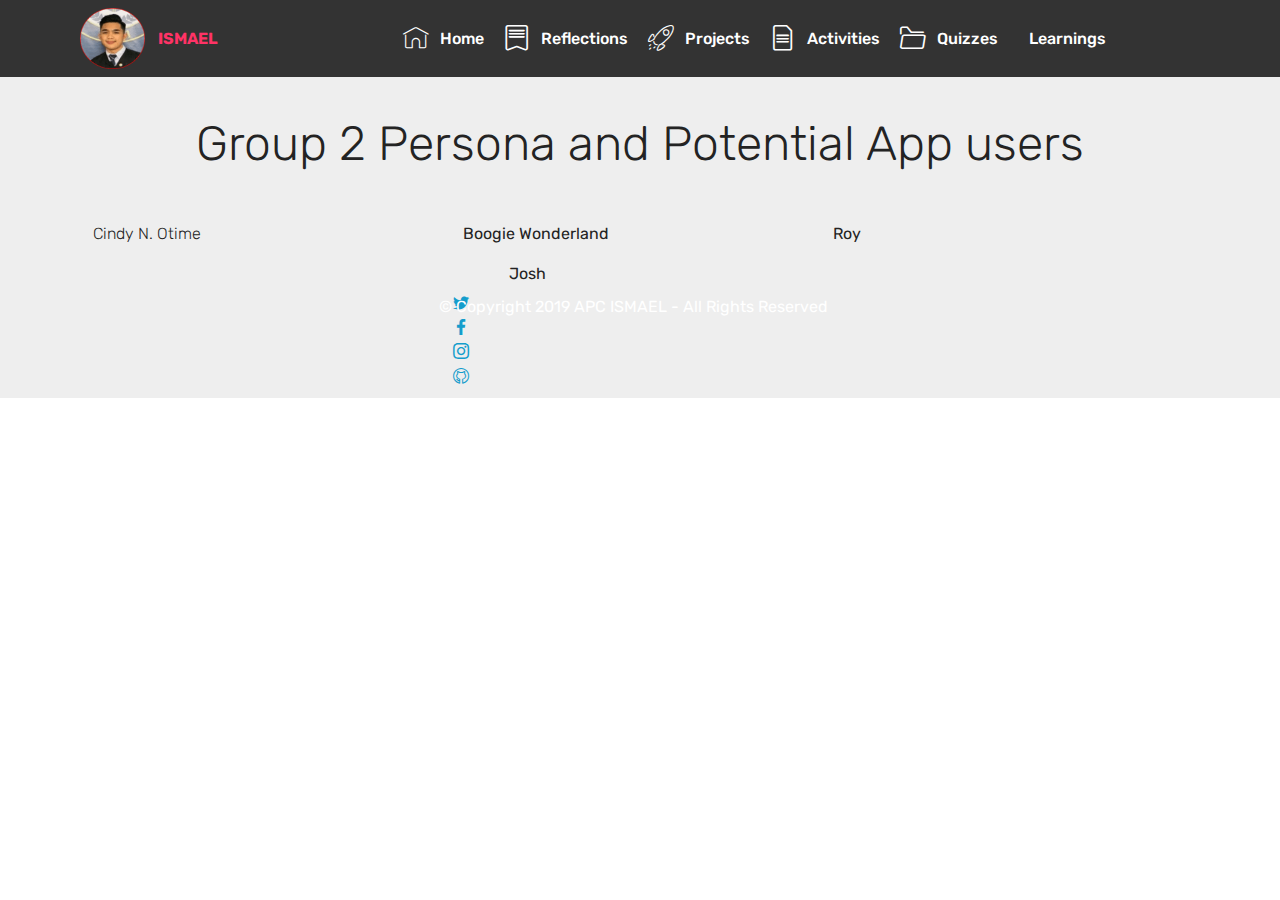
==== page10.html @ 241f853c "Add files via upload" ====
<!DOCTYPE html>
<html  >
<head>
  <!-- Site made with Mobirise Website Builder v4.10.6, https://mobirise.com -->
  <meta charset="UTF-8">
  <meta http-equiv="X-UA-Compatible" content="IE=edge">
  <meta name="generator" content="Mobirise v4.10.6, mobirise.com">
  <meta name="viewport" content="width=device-width, initial-scale=1, minimum-scale=1">
  <link rel="shortcut icon" href="assets/images/logo-96x90.png" type="image/x-icon">
  <meta name="description" content="Web Page Creator Description">
  
  <title>Activity 6</title>
  <link rel="stylesheet" href="assets/web/assets/mobirise-icons2/mobirise2.css">
  <link rel="stylesheet" href="assets/web/assets/mobirise-icons-bold/mobirise-icons-bold.css">
  <link rel="stylesheet" href="assets/web/assets/mobirise-icons/mobirise-icons.css">
  <link rel="stylesheet" href="assets/tether/tether.min.css">
  <link rel="stylesheet" href="assets/bootstrap/css/bootstrap.min.css">
  <link rel="stylesheet" href="assets/bootstrap/css/bootstrap-grid.min.css">
  <link rel="stylesheet" href="assets/bootstrap/css/bootstrap-reboot.min.css">
  <link rel="stylesheet" href="assets/socicon/css/styles.css">
  <link rel="stylesheet" href="assets/dropdown/css/style.css">
  <link rel="stylesheet" href="assets/theme/css/style.css">
  <link rel="stylesheet" href="assets/gallery/style.css">
  <link rel="stylesheet" href="assets/mobirise/css/mbr-additional.css" type="text/css">
  
  
  
</head>
<body>
  <section class="menu cid-qTkzRZLJNu" once="menu" id="menu1-16">

    

    <nav class="navbar navbar-expand beta-menu navbar-dropdown align-items-center navbar-fixed-top navbar-toggleable-sm">
        <button class="navbar-toggler navbar-toggler-right" type="button" data-toggle="collapse" data-target="#navbarSupportedContent" aria-controls="navbarSupportedContent" aria-expanded="false" aria-label="Toggle navigation">
            <div class="hamburger">
                <span></span>
                <span></span>
                <span></span>
                <span></span>
            </div>
        </button>
        <div class="menu-logo">
            <div class="navbar-brand">
                <span class="navbar-logo">
                    <a href="index.html">
                         <img src="assets/images/logo-96x90.png" alt="Mobirise" title="" style="height: 3.8rem;">
                    </a>
                </span>
                <span class="navbar-caption-wrap"><a class="navbar-caption text-secondary display-4" href="index.html">ISMAEL</a></span>
            </div>
        </div>
        <div class="collapse navbar-collapse" id="navbarSupportedContent">
            <ul class="navbar-nav nav-dropdown nav-right" data-app-modern-menu="true"><li class="nav-item">
                    <a class="nav-link link text-white display-4" href="index.html">
                        <span class="mbri-home mbr-iconfont mbr-iconfont-btn"></span>Home</a>
                </li>
                <li class="nav-item"><a class="nav-link link text-white display-4" href="page2.html"><span class="mbrib-bookmark mbr-iconfont mbr-iconfont-btn"></span>
                        Reflections<br></a></li><li class="nav-item"><a class="nav-link link text-white display-4" href="page4.html"><span class="mbri-rocket mbr-iconfont mbr-iconfont-btn"></span>Projects<br></a></li><li class="nav-item">
                    <a class="nav-link link text-white display-4" href="page3.html"><span class="mbrib-file mbr-iconfont mbr-iconfont-btn"></span>
                        Activities</a>
                </li><li class="nav-item"><a class="nav-link link text-white display-4" href="page13.html"><span class="mbrib-opened-folder mbr-iconfont mbr-iconfont-btn"></span>Quizzes</a></li><li class="nav-item"><a class="nav-link link text-white display-4" href="page16.html"><span class="mobi-mbri mobi-mbri-pages mbr-iconfont mbr-iconfont-btn"></span>Learnings &nbsp; &nbsp; &nbsp; &nbsp; &nbsp; &nbsp; &nbsp; &nbsp; &nbsp; &nbsp;&nbsp;</a></li></ul>
            
        </div>
    </nav>
</section>

<section class="engine"><a href="https://mobirise.info/b">create a website</a></section><section class="header1 cid-rCl25ecbwq" id="header16-2c">

    

    

    <div class="container">
        <div class="row justify-content-md-center">
            <div class="col-md-10 align-center">
                <h1 class="mbr-section-title mbr-bold pb-3 mbr-fonts-style display-1">
                    Activity 6<br></h1>
                
                <p class="mbr-text pb-3 mbr-fonts-style display-2">
                    Group 2 Persona and Potential App users</p>
                
            </div>
        </div>
    </div>

</section>

<section class="mbr-gallery mbr-slider-carousel cid-rDaaH1dhGQ" id="gallery4-2q">

    

    <div class="container">
        <div><!-- Gallery --><div class="gallery-row"><div class="mbr-gallery-layout-default"><div><div class="row-first row justify-content-center m-0"><div class="mbr-gallery-item col-lg-4 col-md-4 col-sm-12 p-2" data-video-url="false"><div href="#lb-gallery4-2q" data-slide-to="0" data-toggle="modal"><img src="assets/images/capture-920x518-800x450.png" alt="" title=""><span class="icon-focus"></span><span class="mbr-gallery-title mbr-fonts-style display-4">Cindy N. Otime</span></div></div><div class="mbr-gallery-item col-lg-4 col-md-4 col-sm-12 p-2" data-video-url="false"><div href="#lb-gallery4-2q" data-slide-to="1" data-toggle="modal"><img src="assets/images/capturee-924x521-800x451.png" alt="" title=""><span class="icon-focus"></span><span class="mbr-gallery-title mbr-fonts-style display-7">Boogie Wonderland</span></div></div><div class="mbr-gallery-item col-lg-4 col-md-4 col-sm-12 p-2" data-video-url="false"><div href="#lb-gallery4-2q" data-slide-to="2" data-toggle="modal"><img src="assets/images/captureee-925x519-800x449.png" alt="" title=""><span class="icon-focus"></span><span class="mbr-gallery-title mbr-fonts-style display-7">Roy</span></div></div></div><div class="row-second row justify-content-center m-0"><div class="mbr-gallery-item col-lg-3 col-md-6 col-sm-12 p-2" data-video-url="false"><div href="#lb-gallery4-2q" data-slide-to="3" data-toggle="modal"><img src="assets/images/captureeee-924x522-800x452.png" alt="" title=""><span class="icon-focus"></span><span class="mbr-gallery-title mbr-fonts-style display-7">Josh</span></div></div></div></div><div class="clearfix"></div></div></div><!-- Lightbox --><div data-app-prevent-settings="" class="mbr-slider modal fade carousel slide" tabindex="-1" data-keyboard="true" data-interval="false" id="lb-gallery4-2q"><div class="modal-dialog"><div class="modal-content"><div class="modal-body"><div class="carousel-inner"><div class="carousel-item active"><img src="assets/images/capture-920x518.png" alt="" title=""></div><div class="carousel-item"><img src="assets/images/capturee-924x521.png" alt="" title=""></div><div class="carousel-item"><img src="assets/images/captureee-925x519.png" alt="" title=""></div><div class="carousel-item"><img src="assets/images/captureeee-924x522.png" alt="" title=""></div></div><a class="carousel-control carousel-control-prev" role="button" data-slide="prev" href="#lb-gallery4-2q"><span class="mbri-left mbr-iconfont" aria-hidden="true"></span><span class="sr-only">Previous</span></a><a class="carousel-control carousel-control-next" role="button" data-slide="next" href="#lb-gallery4-2q"><span class="mbri-right mbr-iconfont" aria-hidden="true"></span><span class="sr-only">Next</span></a><a class="close" href="#" role="button" data-dismiss="modal"><span class="sr-only">Close</span></a></div></div></div></div></div>
    </div>

</section>

<section once="footers" class="cid-rCl80cvEwY" id="footer7-2g">

    

    

    <div class="container">
        <div class="media-container-row align-center mbr-white">
            
            <div class="row social-row">
                <div class="social-list align-right pb-2">
                    
                    
                    
                    
                    
                    
                <div class="soc-item">
                        <a href="https://twitter.com/ish_ebrada" target="_blank">
                            <span class="mbr-iconfont mbr-iconfont-social socicon-twitter socicon"></span>
                        </a>
                    </div><div class="soc-item">
                        <a href="https://www.facebook.com/ishmaelebrada?ref=bookmarks" target="_blank">
                            <span class="mbr-iconfont mbr-iconfont-social socicon-facebook socicon"></span>
                        </a>
                    </div><div class="soc-item">
                        <a href="https://www.instagram.com/ishebrada/" target="_blank">
                            <span class="mbr-iconfont mbr-iconfont-social socicon-instagram socicon"></span>
                        </a>
                    </div><div class="soc-item">
                        <a href="https://github.com/iaebrada/lab1" target="_blank">
                            <span class="mbr-iconfont mbr-iconfont-social mbrib-github"></span>
                        </a>
                    </div></div>
            </div>
            <div class="row row-copirayt">
                <p class="mbr-text mb-0 mbr-fonts-style mbr-white align-center display-7">
                    © Copyright 2019 APC ISMAEL - All Rights Reserved
                </p>
            </div>
        </div>
    </div>
</section>


  <script src="assets/web/assets/jquery/jquery.min.js"></script>
  <script src="assets/popper/popper.min.js"></script>
  <script src="assets/tether/tether.min.js"></script>
  <script src="assets/bootstrap/js/bootstrap.min.js"></script>
  <script src="assets/touchswipe/jquery.touch-swipe.min.js"></script>
  <script src="assets/bootstrapcarouselswipe/bootstrap-carousel-swipe.js"></script>
  <script src="assets/smoothscroll/smooth-scroll.js"></script>
  <script src="assets/vimeoplayer/jquery.mb.vimeo_player.js"></script>
  <script src="assets/dropdown/js/nav-dropdown.js"></script>
  <script src="assets/dropdown/js/navbar-dropdown.js"></script>
  <script src="assets/masonry/masonry.pkgd.min.js"></script>
  <script src="assets/imagesloaded/imagesloaded.pkgd.min.js"></script>
  <script src="assets/theme/js/script.js"></script>
  <script src="assets/slidervideo/script.js"></script>
  <script src="assets/gallery/player.min.js"></script>
  <script src="assets/gallery/script.js"></script>
  
  
</body>
</html>
---- assets/web/assets/mobirise-icons-bold/mobirise-icons-bold.css ----
@font-face {
  font-family: 'mobirise-icons-bold';
  src:  url('mobirise-icons-bold.eot?m1l4yr');
  src:  url('mobirise-icons-bold.eot?m1l4yr#iefix') format('embedded-opentype'),
    url('mobirise-icons-bold.ttf?m1l4yr') format('truetype'),
    url('mobirise-icons-bold.woff?m1l4yr') format('woff'),
    url('mobirise-icons-bold.svg?m1l4yr#mobirise-icons-bold') format('svg');
  font-weight: normal;
  font-style: normal;
}

[class^="mbrib-"], [class*="mbrib-"] {
  /* use !important to prevent issues with browser extensions that change fonts */
  font-family: 'mobirise-icons-bold' !important;
  speak: none;
  font-style: normal;
  font-weight: normal;
  font-variant: normal;
  text-transform: none;
  line-height: 1;

  /* Better Font Rendering =========== */
  -webkit-font-smoothing: antialiased;
  -moz-osx-font-smoothing: grayscale;
}

.mbrib-add-submenu:before {
  content: "\e900";
}
.mbrib-alert:before {
  content: "\e901";
}
.mbrib-align-center:before {
  content: "\e902";
}
.mbrib-align-justify:before {
  content: "\e903";
}
.mbrib-align-left:before {
  content: "\e904";
}
.mbrib-align-right:before {
  content: "\e905";
}
.mbrib-android:before {
  content: "\e906";
}
.mbrib-apple:before {
  content: "\e907";
}
.mbrib-arrow-down:before {
  content: "\e908";
}
.mbrib-arrow-next:before {
  content: "\e909";
}
.mbrib-arrow-prev:before {
  content: "\e90a";
}
.mbrib-arrow-up:before {
  content: "\e90b";
}
.mbrib-bold:before {
  content: "\e90c";
}
.mbrib-bookmark:before {
  content: "\e90d";
}
.mbrib-bootstrap:before {
  content: "\e90e";
}
.mbrib-briefcase:before {
  content: "\e90f";
}
.mbrib-browse:before {
  content: "\e910";
}
.mbrib-bulleted-list:before {
  content: "\e911";
}
.mbrib-calendar:before {
  content: "\e912";
}
.mbrib-camera:before {
  content: "\e913";
}
.mbrib-cart-add:before {
  content: "\e914";
}
.mbrib-cart-full:before {
  content: "\e915";
}
.mbrib-cash:before {
  content: "\e916";
}
.mbrib-change-style:before {
  content: "\e917";
}
.mbrib-chat:before {
  content: "\e918";
}
.mbrib-clock:before {
  content: "\e919";
}
.mbrib-close:before {
  content: "\e91a";
}
.mbrib-cloud:before {
  content: "\e91b";
}
.mbrib-code:before {
  content: "\e91c";
}
.mbrib-contact-form:before {
  content: "\e91d";
}
.mbrib-credit-card:before {
  content: "\e91e";
}
.mbrib-cursor-click:before {
  content: "\e91f";
}
.mbrib-cust-feedback:before {
  content: "\e920";
}
.mbrib-database:before {
  content: "\e921";
}
.mbrib-delivery:before {
  content: "\e922";
}
.mbrib-desktop:before {
  content: "\e923";
}
.mbrib-devices:before {
  content: "\e924";
}
.mbrib-down:before {
  content: "\e925";
}
.mbrib-download:before {
  content: "\e926";
}
.mbrib-drag-n-drop:before {
  content: "\e927";
}
.mbrib-drag-n-drop2:before {
  content: "\e928";
}
.mbrib-edit:before {
  content: "\e929";
}
.mbrib-edit2:before {
  content: "\e92a";
}
.mbrib-error:before {
  content: "\e92b";
}
.mbrib-extension:before {
  content: "\e92c";
}
.mbrib-features:before {
  content: "\e92d";
}
.mbrib-file:before {
  content: "\e92e";
}
.mbrib-flag:before {
  content: "\e92f";
}
.mbrib-folder:before {
  content: "\e930";
}
.mbrib-gift:before {
  content: "\e931";
}
.mbrib-github:before {
  content: "\e932";
}
.mbrib-globe-2:before {
  content: "\e933";
}
.mbrib-globe:before {
  content: "\e934";
}
.mbrib-growing-chart:before {
  content: "\e935";
}
.mbrib-hearth:before {
  content: "\e936";
}
.mbrib-help:before {
  content: "\e937";
}
.mbrib-home:before {
  content: "\e938";
}
.mbrib-hot-cup:before {
  content: "\e939";
}
.mbrib-idea:before {
  content: "\e93a";
}
.mbrib-image-gallery:before {
  content: "\e93b";
}
.mbrib-image-slider:before {
  content: "\e93c";
}
.mbrib-info:before {
  content: "\e93d";
}
.mbrib-italic:before {
  content: "\e93e";
}
.mbrib-key:before {
  content: "\e93f";
}
.mbrib-laptop:before {
  content: "\e940";
}
.mbrib-layers:before {
  content: "\e941";
}
.mbrib-left-right:before {
  content: "\e942";
}
.mbrib-left:before {
  content: "\e943";
}
.mbrib-letter:before {
  content: "\e944";
}
.mbrib-like:before {
  content: "\e945";
}
.mbrib-link:before {
  content: "\e946";
}
.mbrib-lock:before {
  content: "\e947";
}
.mbrib-login:before {
  content: "\e948";
}
.mbrib-logout:before {
  content: "\e949";
}
.mbrib-magic-stick:before {
  content: "\e94a";
}
.mbrib-map-pin:before {
  content: "\e94b";
}
.mbrib-menu:before {
  content: "\e94c";
}
.mbrib-mobile:before {
  content: "\e94d";
}
.mbrib-mobile2:before {
  content: "\e94e";
}
.mbrib-mobirise:before {
  content: "\e94f";
}
.mbrib-more-horizontal:before {
  content: "\e950";
}
.mbrib-more-vertical:before {
  content: "\e951";
}
.mbrib-music:before {
  content: "\e952";
}
.mbrib-new-file:before {
  content: "\e953";
}
.mbrib-numbered-list:before {
  content: "\e954";
}
.mbrib-opened-folder:before {
  content: "\e955";
}
.mbrib-pages:before {
  content: "\e956";
}
.mbrib-paper-plane:before {
  content: "\e957";
}
.mbrib-paperclip:before {
  content: "\e958";
}
.mbrib-photo:before {
  content: "\e959";
}
.mbrib-photos:before {
  content: "\e95a";
}
.mbrib-pin:before {
  content: "\e95b";
}
.mbrib-play:before {
  content: "\e95c";
}
.mbrib-plus:before {
  content: "\e95d";
}
.mbrib-preview:before {
  content: "\e95e";
}
.mbrib-print:before {
  content: "\e95f";
}
.mbrib-protect:before {
  content: "\e960";
}
.mbrib-question:before {
  content: "\e961";
}
.mbrib-quote-left:before {
  content: "\e962";
}
.mbrib-quote-right:before {
  content: "\e963";
}
.mbrib-redo:before {
  content: "\e964";
}
.mbrib-refresh:before {
  content: "\e965";
}
.mbrib-responsive:before {
  content: "\e966";
}
.mbrib-right:before {
  content: "\e967";
}
.mbrib-rocket:before {
  content: "\e968";
}
.mbrib-sad-face:before {
  content: "\e969";
}
.mbrib-sale:before {
  content: "\e96a";
}
.mbrib-save:before {
  content: "\e96b";
}
.mbrib-search:before {
  content: "\e96c";
}
.mbrib-setting:before {
  content: "\e96d";
}
.mbrib-setting2:before {
  content: "\e96e";
}
.mbrib-setting3:before {
  content: "\e96f";
}
.mbrib-share:before {
  content: "\e970";
}
.mbrib-shopping-bag:before {
  content: "\e971";
}
.mbrib-shopping-basket:before {
  content: "\e972";
}
.mbrib-shopping-cart:before {
  content: "\e973";
}
.mbrib-sites:before {
  content: "\e974";
}
.mbrib-smile-face:before {
  content: "\e975";
}
.mbrib-speed:before {
  content: "\e976";
}
.mbrib-star:before {
  content: "\e977";
}
.mbrib-success:before {
  content: "\e978";
}
.mbrib-sun:before {
  content: "\e979";
}
.mbrib-sun2:before {
  content: "\e97a";
}
.mbrib-tablet-vertical:before {
  content: "\e97b";
}
.mbrib-tablet:before {
  content: "\e97c";
}
.mbrib-target:before {
  content: "\e97d";
}
.mbrib-timer:before {
  content: "\e97e";
}
.mbrib-to-ftp:before {
  content: "\e97f";
}
.mbrib-to-local-drive:before {
  content: "\e980";
}
.mbrib-touch-swipe:before {
  content: "\e981";
}
.mbrib-touch:before {
  content: "\e982";
}
.mbrib-trash:before {
  content: "\e983";
}
.mbrib-underline:before {
  content: "\e984";
}
.mbrib-undo:before {
  content: "\e985";
}
.mbrib-unlink:before {
  content: "\e986";
}
.mbrib-unlock:before {
  content: "\e987";
}
.mbrib-up-down:before {
  content: "\e988";
}
.mbrib-up:before {
  content: "\e989";
}
.mbrib-update:before {
  content: "\e98a";
}
.mbrib-upload:before {
  content: "\e98b";
}
.mbrib-user:before {
  content: "\e98c";
}
.mbrib-user2:before {
  content: "\e98d";
}
.mbrib-users:before {
  content: "\e98e";
}
.mbrib-video-play:before {
  content: "\e98f";
}
.mbrib-video:before {
  content: "\e990";
}
.mbrib-watch:before {
  content: "\e991";
}
.mbrib-website-theme:before {
  content: "\e992";
}
.mbrib-wifi:before {
  content: "\e993";
}
.mbrib-windows:before {
  content: "\e994";
}
.mbrib-zoom-out:before {
  content: "\e995";
}
---- assets/web/assets/mobirise-icons/mobirise-icons.css ----
@font-face {
  font-family: 'MobiriseIcons';
  src:  url('mobirise-icons.eot?spat4u');
  src:  url('mobirise-icons.eot?spat4u#iefix') format('embedded-opentype'),
    url('mobirise-icons.ttf?spat4u') format('truetype'),
    url('mobirise-icons.woff?spat4u') format('woff'),
    url('mobirise-icons.svg?spat4u#MobiriseIcons') format('svg');
  font-weight: normal;
  font-style: normal;
}

[class^="mbri-"], [class*=" mbri-"] {
  /* use !important to prevent issues with browser extensions that change fonts */
  font-family: MobiriseIcons !important;
  speak: none;
  font-style: normal;
  font-weight: normal;
  font-variant: normal;
  text-transform: none;
  line-height: 1;

  /* Better Font Rendering =========== */
  -webkit-font-smoothing: antialiased;
  -moz-osx-font-smoothing: grayscale;
}

.mbri-add-submenu:before {
  content: "\e900";
}
.mbri-alert:before {
  content: "\e901";
}
.mbri-align-center:before {
  content: "\e902";
}
.mbri-align-justify:before {
  content: "\e903";
}
.mbri-align-left:before {
  content: "\e904";
}
.mbri-align-right:before {
  content: "\e905";
}
.mbri-android:before {
  content: "\e906";
}
.mbri-apple:before {
  content: "\e907";
}
.mbri-arrow-down:before {
  content: "\e908";
}
.mbri-arrow-next:before {
  content: "\e909";
}
.mbri-arrow-prev:before {
  content: "\e90a";
}
.mbri-arrow-up:before {
  content: "\e90b";
}
.mbri-bold:before {
  content: "\e90c";
}
.mbri-bookmark:before {
  content: "\e90d";
}
.mbri-bootstrap:before {
  content: "\e90e";
}
.mbri-briefcase:before {
  content: "\e90f";
}
.mbri-browse:before {
  content: "\e910";
}
.mbri-bulleted-list:before {
  content: "\e911";
}
.mbri-calendar:before {
  content: "\e912";
}
.mbri-camera:before {
  content: "\e913";
}
.mbri-cart-add:before {
  content: "\e914";
}
.mbri-cart-full:before {
  content: "\e915";
}
.mbri-cash:before {
  content: "\e916";
}
.mbri-change-style:before {
  content: "\e917";
}
.mbri-chat:before {
  content: "\e918";
}
.mbri-clock:before {
  content: "\e919";
}
.mbri-close:before {
  content: "\e91a";
}
.mbri-cloud:before {
  content: "\e91b";
}
.mbri-code:before {
  content: "\e91c";
}
.mbri-contact-form:before {
  content: "\e91d";
}
.mbri-credit-card:before {
  content: "\e91e";
}
.mbri-cursor-click:before {
  content: "\e91f";
}
.mbri-cust-feedback:before {
  content: "\e920";
}
.mbri-database:before {
  content: "\e921";
}
.mbri-delivery:before {
  content: "\e922";
}
.mbri-desktop:before {
  content: "\e923";
}
.mbri-devices:before {
  content: "\e924";
}
.mbri-down:before {
  content: "\e925";
}
.mbri-download:before {
  content: "\e989";
}
.mbri-drag-n-drop:before {
  content: "\e927";
}
.mbri-drag-n-drop2:before {
  content: "\e928";
}
.mbri-edit:before {
  content: "\e929";
}
.mbri-edit2:before {
  content: "\e92a";
}
.mbri-error:before {
  content: "\e92b";
}
.mbri-extension:before {
  content: "\e92c";
}
.mbri-features:before {
  content: "\e92d";
}
.mbri-file:before {
  content: "\e92e";
}
.mbri-flag:before {
  content: "\e92f";
}
.mbri-folder:before {
  content: "\e930";
}
.mbri-gift:before {
  content: "\e931";
}
.mbri-github:before {
  content: "\e932";
}
.mbri-globe:before {
  content: "\e933";
}
.mbri-globe-2:before {
  content: "\e934";
}
.mbri-growing-chart:before {
  content: "\e935";
}
.mbri-hearth:before {
  content: "\e936";
}
.mbri-help:before {
  content: "\e937";
}
.mbri-home:before {
  content: "\e938";
}
.mbri-hot-cup:before {
  content: "\e939";
}
.mbri-idea:before {
  content: "\e93a";
}
.mbri-image-gallery:before {
  content: "\e93b";
}
.mbri-image-slider:before {
  content: "\e93c";
}
.mbri-info:before {
  content: "\e93d";
}
.mbri-italic:before {
  content: "\e93e";
}
.mbri-key:before {
  content: "\e93f";
}
.mbri-laptop:before {
  content: "\e940";
}
.mbri-layers:before {
  content: "\e941";
}
.mbri-left-right:before {
  content: "\e942";
}
.mbri-left:before {
  content: "\e943";
}
.mbri-letter:before {
  content: "\e944";
}
.mbri-like:before {
  content: "\e945";
}
.mbri-link:before {
  content: "\e946";
}
.mbri-lock:before {
  content: "\e947";
}
.mbri-login:before {
  content: "\e948";
}
.mbri-logout:before {
  content: "\e949";
}
.mbri-magic-stick:before {
  content: "\e94a";
}
.mbri-map-pin:before {
  content: "\e94b";
}
.mbri-menu:before {
  content: "\e94c";
}
.mbri-mobile:before {
  content: "\e94d";
}
.mbri-mobile2:before {
  content: "\e94e";
}
.mbri-mobirise:before {
  content: "\e94f";
}
.mbri-more-horizontal:before {
  content: "\e950";
}
.mbri-more-vertical:before {
  content: "\e951";
}
.mbri-music:before {
  content: "\e952";
}
.mbri-new-file:before {
  content: "\e953";
}
.mbri-numbered-list:before {
  content: "\e954";
}
.mbri-opened-folder:before {
  content: "\e955";
}
.mbri-pages:before {
  content: "\e956";
}
.mbri-paper-plane:before {
  content: "\e957";
}
.mbri-paperclip:before {
  content: "\e958";
}
.mbri-photo:before {
  content: "\e959";
}
.mbri-photos:before {
  content: "\e95a";
}
.mbri-pin:before {
  content: "\e95b";
}
.mbri-play:before {
  content: "\e95c";
}
.mbri-plus:before {
  content: "\e95d";
}
.mbri-preview:before {
  content: "\e95e";
}
.mbri-print:before {
  content: "\e95f";
}
.mbri-protect:before {
  content: "\e960";
}
.mbri-question:before {
  content: "\e961";
}
.mbri-quote-left:before {
  content: "\e962";
}
.mbri-quote-right:before {
  content: "\e963";
}
.mbri-refresh:before {
  content: "\e964";
}
.mbri-responsive:before {
  content: "\e965";
}
.mbri-right:before {
  content: "\e966";
}
.mbri-rocket:before {
  content: "\e967";
}
.mbri-sad-face:before {
  content: "\e968";
}
.mbri-sale:before {
  content: "\e969";
}
.mbri-save:before {
  content: "\e96a";
}
.mbri-search:before {
  content: "\e96b";
}
.mbri-setting:before {
  content: "\e96c";
}
.mbri-setting2:before {
  content: "\e96d";
}
.mbri-setting3:before {
  content: "\e96e";
}
.mbri-share:before {
  content: "\e96f";
}
.mbri-shopping-bag:before {
  content: "\e970";
}
.mbri-shopping-basket:before {
  content: "\e971";
}
.mbri-shopping-cart:before {
  content: "\e972";
}
.mbri-sites:before {
  content: "\e973";
}
.mbri-smile-face:before {
  content: "\e974";
}
.mbri-speed:before {
  content: "\e975";
}
.mbri-star:before {
  content: "\e976";
}
.mbri-success:before {
  content: "\e977";
}
.mbri-sun:before {
  content: "\e978";
}
.mbri-sun2:before {
  content: "\e979";
}
.mbri-tablet:before {
  content: "\e97a";
}
.mbri-tablet-vertical:before {
  content: "\e97b";
}
.mbri-target:before {
  content: "\e97c";
}
.mbri-timer:before {
  content: "\e97d";
}
.mbri-to-ftp:before {
  content: "\e97e";
}
.mbri-to-local-drive:before {
  content: "\e97f";
}
.mbri-touch-swipe:before {
  content: "\e980";
}
.mbri-touch:before {
  content: "\e981";
}
.mbri-trash:before {
  content: "\e982";
}
.mbri-underline:before {
  content: "\e983";
}
.mbri-unlink:before {
  content: "\e984";
}
.mbri-unlock:before {
  content: "\e985";
}
.mbri-up-down:before {
  content: "\e986";
}
.mbri-up:before {
  content: "\e987";
}
.mbri-update:before {
  content: "\e988";
}
.mbri-upload:before {
 content: "\e926"; 
}
.mbri-user:before {
  content: "\e98a";
}
.mbri-user2:before {
  content: "\e98b";
}
.mbri-users:before {
  content: "\e98c";
}
.mbri-video:before {
  content: "\e98d";
}
.mbri-video-play:before {
  content: "\e98e";
}
.mbri-watch:before {
  content: "\e98f";
}
.mbri-website-theme:before {
  content: "\e990";
}
.mbri-wifi:before {
  content: "\e991";
}
.mbri-windows:before {
  content: "\e992";
}
.mbri-zoom-out:before {
  content: "\e993";
}
.mbri-redo:before {
  content: "\e994";
}
.mbri-undo:before {
  content: "\e995";
}
---- assets/socicon/css/styles.css ----
@charset "UTF-8";

@font-face {
  font-family: "socicon";
  src:url("../fonts/socicon.eot");
  src:url("../fonts/socicon.eot?#iefix") format("embedded-opentype"),
    url("../fonts/socicon.woff") format("woff"),
    url("../fonts/socicon.ttf") format("truetype"),
    url("../fonts/socicon.svg#socicon") format("svg");
  font-weight: normal;
  font-style: normal;

}

[data-icon]:before {
  font-family: "socicon" !important;
  content: attr(data-icon);
  font-style: normal !important;
  font-weight: normal !important;
  font-variant: normal !important;
  text-transform: none !important;
  speak: none;
  line-height: 1;
  -webkit-font-smoothing: antialiased;
  -moz-osx-font-smoothing: grayscale;
}

[class^="socicon-"]:before,
[class*=" socicon-"]:before {
  font-family: "socicon" !important;
  font-style: normal !important;
  font-weight: normal !important;
  font-variant: normal !important;
  text-transform: none !important;
  speak: none;
  line-height: 1;
  -webkit-font-smoothing: antialiased;
  -moz-osx-font-smoothing: grayscale;
}

.socicon-modelmayhem:before {
  content: "\e000";
}
.socicon-mixcloud:before {
  content: "\e001";
}
.socicon-drupal:before {
  content: "\e002";
}
.socicon-swarm:before {
  content: "\e003";
}
.socicon-istock:before {
  content: "\e004";
}
.socicon-yammer:before {
  content: "\e005";
}
.socicon-ello:before {
  content: "\e006";
}
.socicon-stackoverflow:before {
  content: "\e007";
}
.socicon-persona:before {
  content: "\e008";
}
.socicon-triplej:before {
  content: "\e009";
}
.socicon-houzz:before {
  content: "\e00a";
}
.socicon-rss:before {
  content: "\e00b";
}
.socicon-paypal:before {
  content: "\e00c";
}
.socicon-odnoklassniki:before {
  content: "\e00d";
}
.socicon-airbnb:before {
  content: "\e00e";
}
.socicon-periscope:before {
  content: "\e00f";
}
.socicon-outlook:before {
  content: "\e010";
}
.socicon-coderwall:before {
  content: "\e011";
}
.socicon-tripadvisor:before {
  content: "\e012";
}
.socicon-appnet:before {
  content: "\e013";
}
.socicon-goodreads:before {
  content: "\e014";
}
.socicon-tripit:before {
  content: "\e015";
}
.socicon-lanyrd:before {
  content: "\e016";
}
.socicon-slideshare:before {
  content: "\e017";
}
.socicon-buffer:before {
  content: "\e018";
}
.socicon-disqus:before {
  content: "\e019";
}
.socicon-vkontakte:before {
  content: "\e01a";
}
.socicon-whatsapp:before {
  content: "\e01b";
}
.socicon-patreon:before {
  content: "\e01c";
}
.socicon-storehouse:before {
  content: "\e01d";
}
.socicon-pocket:before {
  content: "\e01e";
}
.socicon-mail:before {
  content: "\e01f";
}
.socicon-blogger:before {
  content: "\e020";
}
.socicon-technorati:before {
  content: "\e021";
}
.socicon-reddit:before {
  content: "\e022";
}
.socicon-dribbble:before {
  content: "\e023";
}
.socicon-stumbleupon:before {
  content: "\e024";
}
.socicon-digg:before {
  content: "\e025";
}
.socicon-envato:before {
  content: "\e026";
}
.socicon-behance:before {
  content: "\e027";
}
.socicon-delicious:before {
  content: "\e028";
}
.socicon-deviantart:before {
  content: "\e029";
}
.socicon-forrst:before {
  content: "\e02a";
}
.socicon-play:before {
  content: "\e02b";
}
.socicon-zerply:before {
  content: "\e02c";
}
.socicon-wikipedia:before {
  content: "\e02d";
}
.socicon-apple:before {
  content: "\e02e";
}
.socicon-flattr:before {
  content: "\e02f";
}
.socicon-github:before {
  content: "\e030";
}
.socicon-renren:before {
  content: "\e031";
}
.socicon-friendfeed:before {
  content: "\e032";
}
.socicon-newsvine:before {
  content: "\e033";
}
.socicon-identica:before {
  content: "\e034";
}
.socicon-bebo:before {
  content: "\e035";
}
.socicon-zynga:before {
  content: "\e036";
}
.socicon-steam:before {
  content: "\e037";
}
.socicon-xbox:before {
  content: "\e038";
}
.socicon-windows:before {
  content: "\e039";
}
.socicon-qq:before {
  content: "\e03a";
}
.socicon-douban:before {
  content: "\e03b";
}
.socicon-meetup:before {
  content: "\e03c";
}
.socicon-playstation:before {
  content: "\e03d";
}
.socicon-android:before {
  content: "\e03e";
}
.socicon-snapchat:before {
  content: "\e03f";
}
.socicon-twitter:before {
  content: "\e040";
}
.socicon-facebook:before {
  content: "\e041";
}
.socicon-googleplus:before {
  content: "\e042";
}
.socicon-pinterest:before {
  content: "\e043";
}
.socicon-foursquare:before {
  content: "\e044";
}
.socicon-yahoo:before {
  content: "\e045";
}
.socicon-skype:before {
  content: "\e046";
}
.socicon-yelp:before {
  content: "\e047";
}
.socicon-feedburner:before {
  content: "\e048";
}
.socicon-linkedin:before {
  content: "\e049";
}
.socicon-viadeo:before {
  content: "\e04a";
}
.socicon-xing:before {
  content: "\e04b";
}
.socicon-myspace:before {
  content: "\e04c";
}
.socicon-soundcloud:before {
  content: "\e04d";
}
.socicon-spotify:before {
  content: "\e04e";
}
.socicon-grooveshark:before {
  content: "\e04f";
}
.socicon-lastfm:before {
  content: "\e050";
}
.socicon-youtube:before {
  content: "\e051";
}
.socicon-vimeo:before {
  content: "\e052";
}
.socicon-dailymotion:before {
  content: "\e053";
}
.socicon-vine:before {
  content: "\e054";
}
.socicon-flickr:before {
  content: "\e055";
}
.socicon-500px:before {
  content: "\e056";
}
.socicon-wordpress:before {
  content: "\e058";
}
.socicon-tumblr:before {
  content: "\e059";
}
.socicon-twitch:before {
  content: "\e05a";
}
.socicon-8tracks:before {
  content: "\e05b";
}
.socicon-amazon:before {
  content: "\e05c";
}
.socicon-icq:before {
  content: "\e05d";
}
.socicon-smugmug:before {
  content: "\e05e";
}
.socicon-ravelry:before {
  content: "\e05f";
}
.socicon-weibo:before {
  content: "\e060";
}
.socicon-baidu:before {
  content: "\e061";
}
.socicon-angellist:before {
  content: "\e062";
}
.socicon-ebay:before {
  content: "\e063";
}
.socicon-imdb:before {
  content: "\e064";
}
.socicon-stayfriends:before {
  content: "\e065";
}
.socicon-residentadvisor:before {
  content: "\e066";
}
.socicon-google:before {
  content: "\e067";
}
.socicon-yandex:before {
  content: "\e068";
}
.socicon-sharethis:before {
  content: "\e069";
}
.socicon-bandcamp:before {
  content: "\e06a";
}
.socicon-itunes:before {
  content: "\e06b";
}
.socicon-deezer:before {
  content: "\e06c";
}
.socicon-telegram:before {
  content: "\e06e";
}
.socicon-openid:before {
  content: "\e06f";
}
.socicon-amplement:before {
  content: "\e070";
}
.socicon-viber:before {
  content: "\e071";
}
.socicon-zomato:before {
  content: "\e072";
}
.socicon-draugiem:before {
  content: "\e074";
}
.socicon-endomodo:before {
  content: "\e075";
}
.socicon-filmweb:before {
  content: "\e076";
}
.socicon-stackexchange:before {
  content: "\e077";
}
.socicon-wykop:before {
  content: "\e078";
}
.socicon-teamspeak:before {
  content: "\e079";
}
.socicon-teamviewer:before {
  content: "\e07a";
}
.socicon-ventrilo:before {
  content: "\e07b";
}
.socicon-younow:before {
  content: "\e07c";
}
.socicon-raidcall:before {
  content: "\e07d";
}
.socicon-mumble:before {
  content: "\e07e";
}
.socicon-medium:before {
  content: "\e06d";
}
.socicon-bebee:before {
  content: "\e07f";
}
.socicon-hitbox:before {
  content: "\e080";
}
.socicon-reverbnation:before {
  content: "\e081";
}
.socicon-formulr:before {
  content: "\e082";
}
.socicon-instagram:before {
  content: "\e057";
}
.socicon-battlenet:before {
  content: "\e083";
}
.socicon-chrome:before {
  content: "\e084";
}
.socicon-discord:before {
  content: "\e086";
}
.socicon-issuu:before {
  content: "\e087";
}
.socicon-macos:before {
  content: "\e088";
}
.socicon-firefox:before {
  content: "\e089";
}
.socicon-opera:before {
  content: "\e08d";
}
.socicon-keybase:before {
  content: "\e090";
}
.socicon-alliance:before {
  content: "\e091";
}
.socicon-livejournal:before {
  content: "\e092";
}
.socicon-googlephotos:before {
  content: "\e093";
}
.socicon-horde:before {
  content: "\e094";
}
.socicon-etsy:before {
  content: "\e095";
}
.socicon-zapier:before {
  content: "\e096";
}
.socicon-google-scholar:before {
  content: "\e097";
}
.socicon-researchgate:before {
  content: "\e098";
}
.socicon-wechat:before {
  content: "\e099";
}
.socicon-strava:before {
  content: "\e09a";
}
.socicon-line:before {
  content: "\e09b";
}
.socicon-lyft:before {
  content: "\e09c";
}
.socicon-uber:before {
  content: "\e09d";
}
.socicon-songkick:before {
  content: "\e09e";
}
.socicon-viewbug:before {
  content: "\e09f";
}
.socicon-googlegroups:before {
  content: "\e0a0";
}
.socicon-quora:before {
  content: "\e073";
}
.socicon-diablo:before {
  content: "\e085";
}
.socicon-blizzard:before {
  content: "\e0a1";
}
.socicon-hearthstone:before {
  content: "\e08b";
}
.socicon-heroes:before {
  content: "\e08a";
}
.socicon-overwatch:before {
  content: "\e08c";
}
.socicon-warcraft:before {
  content: "\e08e";
}
.socicon-starcraft:before {
  content: "\e08f";
}
.socicon-beam:before {
  content: "\e0a2";
}
.socicon-curse:before {
  content: "\e0a3";
}
.socicon-player:before {
  content: "\e0a4";
}
.socicon-streamjar:before {
  content: "\e0a5";
}
.socicon-nintendo:before {
  content: "\e0a6";
}
.socicon-hellocoton:before {
  content: "\e0a7";
}
---- assets/dropdown/css/style.css ----
.navbar-dropdown {
  left: 0;
  padding: 0;
  position: absolute;
  right: 0;
  top: 0;
  transition: all 0.45s ease;
  z-index: 1030;
  background: #282828; }
  .navbar-dropdown .navbar-logo {
    margin-right: 0.8rem;
    transition: margin 0.3s ease-in-out;
    vertical-align: middle; }
    .navbar-dropdown .navbar-logo img {
      height: 3.125rem;
      transition: all 0.3s ease-in-out; }
    .navbar-dropdown .navbar-logo.mbr-iconfont {
      font-size: 3.125rem;
      line-height: 3.125rem; }
  .navbar-dropdown .navbar-caption {
    font-weight: 700;
    white-space: normal;
    vertical-align: -4px;
    line-height: 3.125rem !important; }
    .navbar-dropdown .navbar-caption, .navbar-dropdown .navbar-caption:hover {
      color: inherit;
      text-decoration: none; }
  .navbar-dropdown .mbr-iconfont + .navbar-caption {
    vertical-align: -1px; }
  .navbar-dropdown.navbar-fixed-top {
    position: fixed; }
  .navbar-dropdown .navbar-brand span {
    vertical-align: -4px; }
  .navbar-dropdown.bg-color.transparent {
    background: none; }
  .navbar-dropdown.navbar-short .navbar-brand {
    padding: 0.625rem 0; }
    .navbar-dropdown.navbar-short .navbar-brand span {
      vertical-align: -1px; }
  .navbar-dropdown.navbar-short .navbar-caption {
    line-height: 2.375rem !important;
    vertical-align: -2px; }
  .navbar-dropdown.navbar-short .navbar-logo {
    margin-right: 0.5rem; }
    .navbar-dropdown.navbar-short .navbar-logo img {
      height: 2.375rem; }
    .navbar-dropdown.navbar-short .navbar-logo.mbr-iconfont {
      font-size: 2.375rem;
      line-height: 2.375rem; }
  .navbar-dropdown.navbar-short .mbr-table-cell {
    height: 3.625rem; }
  .navbar-dropdown .navbar-close {
    left: 0.6875rem;
    position: fixed;
    top: 0.75rem;
    z-index: 1000; }
  .navbar-dropdown .hamburger-icon {
    content: "";
    display: inline-block;
    vertical-align: middle;
    width: 16px;
    -webkit-box-shadow: 0 -6px 0 1px #282828,0 0 0 1px #282828,0 6px 0 1px #282828;
    -moz-box-shadow: 0 -6px 0 1px #282828,0 0 0 1px #282828,0 6px 0 1px #282828;
    box-shadow: 0 -6px 0 1px #282828,0 0 0 1px #282828,0 6px 0 1px #282828; }

.dropdown-menu .dropdown-toggle[data-toggle="dropdown-submenu"]::after {
  border-bottom: 0.35em solid transparent;
  border-left: 0.35em solid;
  border-right: 0;
  border-top: 0.35em solid transparent;
  margin-left: 0.3rem; }

.dropdown-menu .dropdown-item:focus {
  outline: 0; }

.nav-dropdown {
  font-size: 0.75rem;
  font-weight: 500;
  height: auto !important; }
  .nav-dropdown .nav-btn {
    padding-left: 1rem; }
  .nav-dropdown .link {
    margin: .667em 1.667em;
    font-weight: 500;
    padding: 0;
    transition: color .2s ease-in-out; }
    .nav-dropdown .link.dropdown-toggle {
      margin-right: 2.583em; }
      .nav-dropdown .link.dropdown-toggle::after {
        margin-left: .25rem;
        border-top: 0.35em solid;
        border-right: 0.35em solid transparent;
        border-left: 0.35em solid transparent;
        border-bottom: 0; }
      .nav-dropdown .link.dropdown-toggle[aria-expanded="true"] {
        margin: 0;
        padding: 0.667em 3.263em  0.667em 1.667em; }
  .nav-dropdown .link::after,
  .nav-dropdown .dropdown-item::after {
    color: inherit; }
  .nav-dropdown .btn {
    font-size: 0.75rem;
    font-weight: 700;
    letter-spacing: 0;
    margin-bottom: 0;
    padding-left: 1.25rem;
    padding-right: 1.25rem; }
  .nav-dropdown .dropdown-menu {
    border-radius: 0;
    border: 0;
    left: 0;
    margin: 0;
    padding-bottom: 1.25rem;
    padding-top: 1.25rem;
    position: relative; }
  .nav-dropdown .dropdown-submenu {
    margin-left: 0.125rem;
    top: 0; }
  .nav-dropdown .dropdown-item {
    font-weight: 500;
    line-height: 2;
    padding: 0.3846em 4.615em 0.3846em 1.5385em;
    position: relative;
    transition: color .2s ease-in-out, background-color .2s ease-in-out; }
    .nav-dropdown .dropdown-item::after {
      margin-top: -0.3077em;
      position: absolute;
      right: 1.1538em;
      top: 50%; }
    .nav-dropdown .dropdown-item:focus, .nav-dropdown .dropdown-item:hover {
      background: none; }

@media (max-width: 767px) {
  .nav-dropdown.navbar-toggleable-sm {
    bottom: 0;
    display: none;
    left: 0;
    overflow-x: hidden;
    position: fixed;
    top: 0;
    transform: translateX(-100%);
    -ms-transform: translateX(-100%);
    -webkit-transform: translateX(-100%);
    width: 18.75rem;
    z-index: 999; } }
.nav-dropdown.navbar-toggleable-xl {
  bottom: 0;
  display: none;
  left: 0;
  overflow-x: hidden;
  position: fixed;
  top: 0;
  transform: translateX(-100%);
  -ms-transform: translateX(-100%);
  -webkit-transform: translateX(-100%);
  width: 18.75rem;
  z-index: 999; }

.nav-dropdown-sm {
  display: block !important;
  overflow-x: hidden;
  overflow: auto;
  padding-top: 3.875rem; }
  .nav-dropdown-sm::after {
    content: "";
    display: block;
    height: 3rem;
    width: 100%; }
  .nav-dropdown-sm.collapse.in ~ .navbar-close {
    display: block !important; }
  .nav-dropdown-sm.collapsing, .nav-dropdown-sm.collapse.in {
    transform: translateX(0);
    -ms-transform: translateX(0);
    -webkit-transform: translateX(0);
    transition: all 0.25s ease-out;
    -webkit-transition: all 0.25s ease-out;
    background: #282828; }
  .nav-dropdown-sm.collapsing[aria-expanded="false"] {
    transform: translateX(-100%);
    -ms-transform: translateX(-100%);
    -webkit-transform: translateX(-100%); }
  .nav-dropdown-sm .nav-item {
    display: block;
    margin-left: 0 !important;
    padding-left: 0; }
  .nav-dropdown-sm .link,
  .nav-dropdown-sm .dropdown-item {
    border-top: 1px dotted rgba(255, 255, 255, 0.1);
    font-size: 0.8125rem;
    line-height: 1.6;
    margin: 0 !important;
    padding: 0.875rem 2.4rem 0.875rem 1.5625rem !important;
    position: relative;
    white-space: normal; }
    .nav-dropdown-sm .link:focus, .nav-dropdown-sm .link:hover,
    .nav-dropdown-sm .dropdown-item:focus,
    .nav-dropdown-sm .dropdown-item:hover {
      background: rgba(0, 0, 0, 0.2) !important;
      color: #c0a375; }
  .nav-dropdown-sm .nav-btn {
    position: relative;
    padding: 1.5625rem 1.5625rem 0 1.5625rem; }
    .nav-dropdown-sm .nav-btn::before {
      border-top: 1px dotted rgba(255, 255, 255, 0.1);
      content: "";
      left: 0;
      position: absolute;
      top: 0;
      width: 100%; }
    .nav-dropdown-sm .nav-btn + .nav-btn {
      padding-top: 0.625rem; }
      .nav-dropdown-sm .nav-btn + .nav-btn::before {
        display: none; }
  .nav-dropdown-sm .btn {
    padding: 0.625rem 0; }
  .nav-dropdown-sm .dropdown-toggle[data-toggle="dropdown-submenu"]::after {
    margin-left: .25rem;
    border-top: 0.35em solid;
    border-right: 0.35em solid transparent;
    border-left: 0.35em solid transparent;
    border-bottom: 0; }
  .nav-dropdown-sm .dropdown-toggle[data-toggle="dropdown-submenu"][aria-expanded="true"]::after {
    border-top: 0;
    border-right: 0.35em solid transparent;
    border-left: 0.35em solid transparent;
    border-bottom: 0.35em solid; }
  .nav-dropdown-sm .dropdown-menu {
    margin: 0;
    padding: 0;
    position: relative;
    top: 0;
    left: 0;
    width: 100%;
    border: 0;
    float: none;
    border-radius: 0;
    background: none; }
  .nav-dropdown-sm .dropdown-submenu {
    left: 100%;
    margin-left: 0.125rem;
    margin-top: -1.25rem;
    top: 0; }

.navbar-toggleable-sm .nav-dropdown .dropdown-menu {
  position: absolute; }

.navbar-toggleable-sm .nav-dropdown .dropdown-submenu {
  left: 100%;
  margin-left: 0.125rem;
  margin-top: -1.25rem;
  top: 0; }

.navbar-toggleable-sm.opened .nav-dropdown .dropdown-menu {
  position: relative; }

.navbar-toggleable-sm.opened .nav-dropdown .dropdown-submenu {
  left: 0;
  margin-left: 00rem;
  margin-top: 0rem;
  top: 0; }

.is-builder .nav-dropdown.collapsing {
  transition: none !important; }

/*# sourceMappingURL=style.css.map */
---- assets/theme/css/style.css ----
/*!
 * Mobirise v4 theme (https://mobirise.com/)
 * Copyright 2017 Mobirise
 */
section {
  background-color: #eeeeee;
}

section,
.container,
.container-fluid {
  position: relative;
  word-wrap: break-word;
}

a.mbr-iconfont:hover {
  text-decoration: none;
}

.article .lead p, .article .lead ul, .article .lead ol, .article .lead pre, .article .lead blockquote {
  margin-bottom: 0;
}

a {
  font-style: normal;
  font-weight: 400;
  cursor: pointer;
}

a, a:hover {
  text-decoration: none;
}

figure {
  margin-bottom: 0;
}

body {
  color: #232323;
}

h1, h2, h3, h4, h5, h6,
.h1, .h2, .h3, .h4, .h5, .h6,
.display-1, .display-2, .display-3, .display-4 {
  line-height: 1;
  word-break: break-word;
  word-wrap: break-word;
}

b, strong {
  font-weight: bold;
}

blockquote {
  padding: 10px 0 10px 20px;
  position: relative;
  border-left: 2px solid;
  border-color: #ff3366;
}

input:-webkit-autofill, input:-webkit-autofill:hover, input:-webkit-autofill:focus, input:-webkit-autofill:active {
  transition-delay: 9999s;
  transition-property: background-color, color;
}

textarea[type="hidden"] {
  display: none;
}

body {
  position: relative;
}

section {
  background-position: 50% 50%;
  background-repeat: no-repeat;
  background-size: cover;
}

section .mbr-background-video,
section .mbr-background-video-preview {
  position: absolute;
  bottom: 0;
  left: 0;
  right: 0;
  top: 0;
}

.hidden {
  visibility: hidden;
}

.mbr-z-index20 {
  z-index: 20;
}

/*! Base colors */
.mbr-white {
  color: #ffffff;
}

.mbr-black {
  color: #000000;
}

.mbr-bg-white {
  background-color: #ffffff;
}

.mbr-bg-black {
  background-color: #000000;
}

/*! Text-aligns */
.align-left {
  text-align: left;
}

.align-center {
  text-align: center;
}

.align-right {
  text-align: right;
}

@media (max-width: 767px) {
  .align-left, .align-center, .align-right, .mbr-section-btn, .mbr-section-title {
    text-align: center;
  }
}

/*! Font-weight  */
.mbr-light {
  font-weight: 300;
}

.mbr-regular {
  font-weight: 400;
}

.mbr-semibold {
  font-weight: 500;
}

.mbr-bold {
  font-weight: 700;
}

/*! Media  */
.media-size-item {
  -webkit-flex: 1 1 auto;
  -moz-flex: 1 1 auto;
  -ms-flex: 1 1 auto;
  -o-flex: 1 1 auto;
  flex: 1 1 auto;
}

.media-content {
  -webkit-flex-basis: 100%;
  flex-basis: 100%;
}

.media-container-row {
  display: -ms-flexbox;
  display: -webkit-flex;
  display: flex;
  -webkit-flex-direction: row;
  -ms-flex-direction: row;
  flex-direction: row;
  -webkit-flex-wrap: wrap;
  -ms-flex-wrap: wrap;
  flex-wrap: wrap;
  -webkit-justify-content: center;
  -ms-flex-pack: center;
  justify-content: center;
  -webkit-align-content: center;
  -ms-flex-line-pack: center;
  align-content: center;
  -webkit-align-items: start;
  -ms-flex-align: start;
  align-items: start;
}

.media-container-row .media-size-item {
  width: 400px;
}

.media-container-column {
  display: -ms-flexbox;
  display: -webkit-flex;
  display: flex;
  -webkit-flex-direction: column;
  -ms-flex-direction: column;
  flex-direction: column;
  -webkit-flex-wrap: wrap;
  -ms-flex-wrap: wrap;
  flex-wrap: wrap;
  -webkit-justify-content: center;
  -ms-flex-pack: center;
  justify-content: center;
  -webkit-align-content: center;
  -ms-flex-line-pack: center;
  align-content: center;
  -webkit-align-items: stretch;
  -ms-flex-align: stretch;
  align-items: stretch;
}

.media-container-column > * {
  width: 100%;
}

@media (min-width: 992px) {
  .media-container-row {
    -webkit-flex-wrap: nowrap;
    -ms-flex-wrap: nowrap;
    flex-wrap: nowrap;
  }
}

figure {
  overflow: hidden;
}

figure[mbr-media-size] {
  transition: width 0.1s;
}

.mbr-figure img, .mbr-figure iframe {
  display: block;
  width: 100%;
}

.card {
  background-color: transparent;
  border: none;
}

.card-box {
  width: 100%;
}

.card-img {
  text-align: center;
  flex-shrink: 0;
  -webkit-flex-shrink: 0;
}

.media {
  max-width: 100%;
  margin: 0 auto;
}

.mbr-figure {
  -ms-flex-item-align: center;
  -ms-grid-row-align: center;
  -webkit-align-self: center;
  align-self: center;
}

.media-container > div {
  max-width: 100%;
}

.mbr-figure img, .card-img img {
  width: 100%;
}

@media (max-width: 991px) {
  .media-size-item {
    width: auto !important;
  }
  .media {
    width: auto;
  }
  .mbr-figure {
    width: 100% !important;
  }
}

/*! Buttons */
.mbr-section-btn {
  margin-left: -.25rem;
  margin-right: -.25rem;
  font-size: 0;
}

nav .mbr-section-btn {
  margin-left: 0rem;
  margin-right: 0rem;
}

/*! Btn icon margin */
.btn .mbr-iconfont, .btn.btn-sm .mbr-iconfont {
  cursor: pointer;
  margin-right: 0.5rem;
}

.btn.btn-md .mbr-iconfont, .btn.btn-md .mbr-iconfont {
  margin-right: 0.8rem;
}

.mbr-regular {
  font-weight: 400;
}

.mbr-semibold {
  font-weight: 500;
}

.mbr-bold {
  font-weight: 700;
}

[type="submit"] {
  -webkit-appearance: none;
}

/*! Full-screen */
.mbr-fullscreen .mbr-overlay {
  min-height: 100vh;
}

.mbr-fullscreen {
  display: flex;
  display: -webkit-flex;
  display: -moz-flex;
  display: -ms-flex;
  display: -o-flex;
  align-items: center;
  -webkit-align-items: center;
  min-height: 100vh;
  padding-top: 3rem;
  padding-bottom: 3rem;
}

/*! Map */
.map {
  height: 25rem;
  position: relative;
}

.map iframe {
  width: 100%;
  height: 100%;
}

/* Form */
.form-asterisk {
  font-family: initial;
  position: absolute;
  top: -2px;
  font-weight: normal;
}

/*! Scroll to top arrow */
.mbr-arrow-up {
  bottom: 25px;
  right: 90px;
  position: fixed;
  text-align: right;
  z-index: 5000;
  color: #ffffff;
  font-size: 32px;
  transform: rotate(180deg);
  -webkit-transform: rotate(180deg);
}

.mbr-arrow-up a {
  background: rgba(0, 0, 0, 0.2);
  border-radius: 3px;
  color: #fff;
  display: inline-block;
  height: 60px;
  width: 60px;
  outline-style: none !important;
  position: relative;
  text-decoration: none;
  transition: all .3s ease-in-out;
  cursor: pointer;
  text-align: center;
}

.mbr-arrow-up a:hover {
  background-color: rgba(0, 0, 0, 0.4);
}

.mbr-arrow-up a i {
  line-height: 60px;
}

.mbr-arrow-up-icon {
  display: block;
  color: #fff;
}

.mbr-arrow-up-icon::before {
  content: "\203a";
  display: inline-block;
  font-family: serif;
  font-size: 32px;
  line-height: 1;
  font-style: normal;
  position: relative;
  top: 6px;
  left: -4px;
  -webkit-transform: rotate(-90deg);
  transform: rotate(-90deg);
}

/*! Arrow Down */
.mbr-arrow {
  position: absolute;
  bottom: 45px;
  left: 50%;
  width: 60px;
  height: 60px;
  cursor: pointer;
  background-color: rgba(80, 80, 80, 0.5);
  border-radius: 50%;
  -webkit-transform: translateX(-50%);
  transform: translateX(-50%);
}

.mbr-arrow > a {
  display: inline-block;
  text-decoration: none;
  outline-style: none;
  -webkit-animation: arrowdown 1.7s ease-in-out infinite;
  animation: arrowdown 1.7s ease-in-out infinite;
}

.mbr-arrow > a > i {
  position: absolute;
  top: -2px;
  left: 15px;
  font-size: 2rem;
}

@keyframes arrowdown {
  0% {
    transform: translateY(0px);
    -webkit-transform: translateY(0px);
  }
  50% {
    transform: translateY(-5px);
    -webkit-transform: translateY(-5px);
  }
  100% {
    transform: translateY(0px);
    -webkit-transform: translateY(0px);
  }
}

@-webkit-keyframes arrowdown {
  0% {
    transform: translateY(0px);
    -webkit-transform: translateY(0px);
  }
  50% {
    transform: translateY(-5px);
    -webkit-transform: translateY(-5px);
  }
  100% {
    transform: translateY(0px);
    -webkit-transform: translateY(0px);
  }
}

@media (max-width: 500px) {
  .mbr-arrow-up {
    left: 50%;
    right: auto;
    transform: translateX(-50%) rotate(180deg);
    -webkit-transform: translateX(-50%) rotate(180deg);
  }
}

/*Gradients animation*/
@keyframes gradient-animation {
  from {
    background-position: 0% 100%;
    animation-timing-function: ease-in-out;
  }
  to {
    background-position: 100% 0%;
    animation-timing-function: ease-in-out;
  }
}

@-webkit-keyframes gradient-animation {
  from {
    background-position: 0% 100%;
    animation-timing-function: ease-in-out;
  }
  to {
    background-position: 100% 0%;
    animation-timing-function: ease-in-out;
  }
}

.bg-gradient {
  background-size: 200% 200%;
  animation: gradient-animation 5s infinite alternate;
  -webkit-animation: gradient-animation 5s infinite alternate;
}

.menu .navbar-brand {
  display: -webkit-flex;
}

.menu .navbar-brand span {
  display: flex;
  display: -webkit-flex;
}

.menu .navbar-brand .navbar-caption-wrap {
  display: -webkit-flex;
}

.menu .navbar-brand .navbar-logo img {
  display: -webkit-flex;
}

@media (min-width: 768px) and (max-width: 1023px) {
  .menu .navbar-toggleable-sm .navbar-nav {
    display: -webkit-box;
    display: -webkit-flex;
    display: -ms-flexbox;
  }
}

@media (max-width: 1023px) {
  .menu .navbar-collapse {
    max-height: 93.5vh;
  }
  .menu .navbar-collapse.show {
    overflow: auto;
  }
}

@media (min-width: 1024px) {
  .menu .navbar-nav.nav-dropdown {
    display: -webkit-flex;
  }
  .menu .navbar-toggleable-sm .navbar-collapse {
    display: -webkit-flex !important;
  }
  .menu .collapsed .navbar-collapse {
    max-height: 93.5vh;
  }
  .menu .collapsed .navbar-collapse.show {
    overflow: auto;
  }
}

@media (max-width: 767px) {
  .menu .navbar-collapse {
    max-height: 80vh;
  }
}

.navbar {
  display: -webkit-flex;
  -webkit-flex-wrap: wrap;
  -webkit-align-items: center;
  -webkit-justify-content: space-between;
}

.navbar-collapse {
  -webkit-flex-basis: 100%;
  -webkit-flex-grow: 1;
  -webkit-align-items: center;
}

.nav-dropdown .link {
  padding: .667em 1.667em !important;
  margin: 0 !important;
}

.nav {
  display: -webkit-flex;
  -webkit-flex-wrap: wrap;
}

.row {
  display: -webkit-flex;
  -webkit-flex-wrap: wrap;
}

.justify-content-center {
  -webkit-justify-content: center;
}

.form-inline {
  display: -webkit-flex;
  -webkit-flex-flow: row wrap;
  -webkit-align-items: center;
}

.card-wrapper {
  -webkit-flex: 1;
}

.carousel-control {
  z-index: 10;
  display: -webkit-flex;
  -webkit-align-items: center;
  -webkit-justify-content: center;
}

.carousel-controls {
  display: -webkit-flex;
}

.media {
  display: -webkit-flex;
}

.form-group:focus {
  outline: none;
}

.jq-selectbox__select {
  padding: 1.07em .5em;
  position: absolute;
  top: 0;
  left: 0;
  width: 100%;
}

.jq-selectbox__dropdown {
  position: absolute;
  top: 100% !important;
  left: 0 !important;
  width: 100% !important;
}

.jq-selectbox__trigger-arrow {
  transform: translateY(-50%);
}

.jq-selectbox li {
  padding: 1.07em .5em;
}

input[type="range"] {
  padding-left: 0 !important;
  padding-right: 0 !important;
}

.modal-dialog, .modal-content {
  height: 100%;
}

.modal-dialog .carousel-inner {
  height: 100%;
  height: -webkit-fill-available;
  height: fill-available;
}

.carousel-item {
  text-align: center;
}

.carousel-item img {
  margin: auto;
}
.engine {
	position: absolute;
	text-indent: -2400px;
	text-align: center;
	padding: 0;
	top: 0;
	left: -2400px;
}
---- assets/mobirise/css/mbr-additional.css ----
@import url(https://fonts.googleapis.com/css?family=Rubik:300,300i,400,400i,500,500i,700,700i,900,900i);
@import url(https://fonts.googleapis.com/css?family=Oswald:200,300,400,500,600,700);





body {
  font-style: normal;
  line-height: 1.5;
}
.mbr-section-title {
  font-style: normal;
  line-height: 1.2;
}
.mbr-section-subtitle {
  line-height: 1.3;
}
.mbr-text {
  font-style: normal;
  line-height: 1.6;
}
.display-1 {
  font-family: 'Rubik', sans-serif;
  font-size: 4.25rem;
}
.display-1 > .mbr-iconfont {
  font-size: 6.8rem;
}
.display-2 {
  font-family: 'Rubik', sans-serif;
  font-size: 3rem;
}
.display-2 > .mbr-iconfont {
  font-size: 4.8rem;
}
.display-4 {
  font-family: 'Rubik', sans-serif;
  font-size: 1rem;
}
.display-4 > .mbr-iconfont {
  font-size: 1.6rem;
}
.display-5 {
  font-family: 'Oswald', sans-serif;
  font-size: 1.6rem;
}
.display-5 > .mbr-iconfont {
  font-size: 2.56rem;
}
.display-7 {
  font-family: 'Rubik', sans-serif;
  font-size: 1rem;
}
.display-7 > .mbr-iconfont {
  font-size: 1.6rem;
}
/* ---- Fluid typography for mobile devices ---- */
/* 1.4 - font scale ratio ( bootstrap == 1.42857 ) */
/* 100vw - current viewport width */
/* (48 - 20)  48 == 48rem == 768px, 20 == 20rem == 320px(minimal supported viewport) */
/* 0.65 - min scale variable, may vary */
@media (max-width: 768px) {
  .display-1 {
    font-size: 3.4rem;
    font-size: calc( 2.1374999999999997rem + (4.25 - 2.1374999999999997) * ((100vw - 20rem) / (48 - 20)));
    line-height: calc( 1.4 * (2.1374999999999997rem + (4.25 - 2.1374999999999997) * ((100vw - 20rem) / (48 - 20))));
  }
  .display-2 {
    font-size: 2.4rem;
    font-size: calc( 1.7rem + (3 - 1.7) * ((100vw - 20rem) / (48 - 20)));
    line-height: calc( 1.4 * (1.7rem + (3 - 1.7) * ((100vw - 20rem) / (48 - 20))));
  }
  .display-4 {
    font-size: 0.8rem;
    font-size: calc( 1rem + (1 - 1) * ((100vw - 20rem) / (48 - 20)));
    line-height: calc( 1.4 * (1rem + (1 - 1) * ((100vw - 20rem) / (48 - 20))));
  }
  .display-5 {
    font-size: 1.28rem;
    font-size: calc( 1.21rem + (1.6 - 1.21) * ((100vw - 20rem) / (48 - 20)));
    line-height: calc( 1.4 * (1.21rem + (1.6 - 1.21) * ((100vw - 20rem) / (48 - 20))));
  }
}
/* Buttons */
.btn {
  font-weight: 500;
  border-width: 2px;
  font-style: normal;
  letter-spacing: 1px;
  margin: .4rem .8rem;
  white-space: normal;
  -webkit-transition: all 0.3s ease-in-out;
  -moz-transition: all 0.3s ease-in-out;
  transition: all 0.3s ease-in-out;
  display: inline-flex;
  align-items: center;
  justify-content: center;
  word-break: break-word;
  -webkit-align-items: center;
  -webkit-justify-content: center;
  display: -webkit-inline-flex;
  padding: 1rem 3rem;
  border-radius: 3px;
}
.btn-sm {
  font-weight: 500;
  letter-spacing: 1px;
  -webkit-transition: all 0.3s ease-in-out;
  -moz-transition: all 0.3s ease-in-out;
  transition: all 0.3s ease-in-out;
  padding: 0.6rem 1.5rem;
  border-radius: 3px;
}
.btn-md {
  font-weight: 500;
  letter-spacing: 1px;
  margin: .4rem .8rem !important;
  -webkit-transition: all 0.3s ease-in-out;
  -moz-transition: all 0.3s ease-in-out;
  transition: all 0.3s ease-in-out;
  padding: 1rem 3rem;
  border-radius: 3px;
}
.btn-lg {
  font-weight: 500;
  letter-spacing: 1px;
  margin: .4rem .8rem !important;
  -webkit-transition: all 0.3s ease-in-out;
  -moz-transition: all 0.3s ease-in-out;
  transition: all 0.3s ease-in-out;
  padding: 1.2rem 3.2rem;
  border-radius: 3px;
}
.bg-primary {
  background-color: #149dcc !important;
}
.bg-success {
  background-color: #f7ed4a !important;
}
.bg-info {
  background-color: #82786e !important;
}
.bg-warning {
  background-color: #879a9f !important;
}
.bg-danger {
  background-color: #b1a374 !important;
}
.btn-primary,
.btn-primary:active {
  background-color: #149dcc !important;
  border-color: #149dcc !important;
  color: #ffffff !important;
}
.btn-primary:hover,
.btn-primary:focus,
.btn-primary.focus,
.btn-primary.active {
  color: #ffffff !important;
  background-color: #0d6786 !important;
  border-color: #0d6786 !important;
}
.btn-primary.disabled,
.btn-primary:disabled {
  color: #ffffff !important;
  background-color: #0d6786 !important;
  border-color: #0d6786 !important;
}
.btn-secondary,
.btn-secondary:active {
  background-color: #ff3366 !important;
  border-color: #ff3366 !important;
  color: #ffffff !important;
}
.btn-secondary:hover,
.btn-secondary:focus,
.btn-secondary.focus,
.btn-secondary.active {
  color: #ffffff !important;
  background-color: #e50039 !important;
  border-color: #e50039 !important;
}
.btn-secondary.disabled,
.btn-secondary:disabled {
  color: #ffffff !important;
  background-color: #e50039 !important;
  border-color: #e50039 !important;
}
.btn-info,
.btn-info:active {
  background-color: #82786e !important;
  border-color: #82786e !important;
  color: #ffffff !important;
}
.btn-info:hover,
.btn-info:focus,
.btn-info.focus,
.btn-info.active {
  color: #ffffff !important;
  background-color: #59524b !important;
  border-color: #59524b !important;
}
.btn-info.disabled,
.btn-info:disabled {
  color: #ffffff !important;
  background-color: #59524b !important;
  border-color: #59524b !important;
}
.btn-success,
.btn-success:active {
  background-color: #f7ed4a !important;
  border-color: #f7ed4a !important;
  color: #3f3c03 !important;
}
.btn-success:hover,
.btn-success:focus,
.btn-success.focus,
.btn-success.active {
  color: #3f3c03 !important;
  background-color: #eadd0a !important;
  border-color: #eadd0a !important;
}
.btn-success.disabled,
.btn-success:disabled {
  color: #3f3c03 !important;
  background-color: #eadd0a !important;
  border-color: #eadd0a !important;
}
.btn-warning,
.btn-warning:active {
  background-color: #879a9f !important;
  border-color: #879a9f !important;
  color: #ffffff !important;
}
.btn-warning:hover,
.btn-warning:focus,
.btn-warning.focus,
.btn-warning.active {
  color: #ffffff !important;
  background-color: #617479 !important;
  border-color: #617479 !important;
}
.btn-warning.disabled,
.btn-warning:disabled {
  color: #ffffff !important;
  background-color: #617479 !important;
  border-color: #617479 !important;
}
.btn-danger,
.btn-danger:active {
  background-color: #b1a374 !important;
  border-color: #b1a374 !important;
  color: #ffffff !important;
}
.btn-danger:hover,
.btn-danger:focus,
.btn-danger.focus,
.btn-danger.active {
  color: #ffffff !important;
  background-color: #8b7d4e !important;
  border-color: #8b7d4e !important;
}
.btn-danger.disabled,
.btn-danger:disabled {
  color: #ffffff !important;
  background-color: #8b7d4e !important;
  border-color: #8b7d4e !important;
}
.btn-white {
  color: #333333 !important;
}
.btn-white,
.btn-white:active {
  background-color: #ffffff !important;
  border-color: #ffffff !important;
  color: #808080 !important;
}
.btn-white:hover,
.btn-white:focus,
.btn-white.focus,
.btn-white.active {
  color: #808080 !important;
  background-color: #d9d9d9 !important;
  border-color: #d9d9d9 !important;
}
.btn-white.disabled,
.btn-white:disabled {
  color: #808080 !important;
  background-color: #d9d9d9 !important;
  border-color: #d9d9d9 !important;
}
.btn-black,
.btn-black:active {
  background-color: #333333 !important;
  border-color: #333333 !important;
  color: #ffffff !important;
}
.btn-black:hover,
.btn-black:focus,
.btn-black.focus,
.btn-black.active {
  color: #ffffff !important;
  background-color: #0d0d0d !important;
  border-color: #0d0d0d !important;
}
.btn-black.disabled,
.btn-black:disabled {
  color: #ffffff !important;
  background-color: #0d0d0d !important;
  border-color: #0d0d0d !important;
}
.btn-primary-outline,
.btn-primary-outline:active {
  background: none;
  border-color: #0b566f;
  color: #0b566f;
}
.btn-primary-outline:hover,
.btn-primary-outline:focus,
.btn-primary-outline.focus,
.btn-primary-outline.active {
  color: #ffffff;
  background-color: #149dcc;
  border-color: #149dcc;
}
.btn-primary-outline.disabled,
.btn-primary-outline:disabled {
  color: #ffffff !important;
  background-color: #149dcc !important;
  border-color: #149dcc !important;
}
.btn-secondary-outline,
.btn-secondary-outline:active {
  background: none;
  border-color: #cc0033;
  color: #cc0033;
}
.btn-secondary-outline:hover,
.btn-secondary-outline:focus,
.btn-secondary-outline.focus,
.btn-secondary-outline.active {
  color: #ffffff;
  background-color: #ff3366;
  border-color: #ff3366;
}
.btn-secondary-outline.disabled,
.btn-secondary-outline:disabled {
  color: #ffffff !important;
  background-color: #ff3366 !important;
  border-color: #ff3366 !important;
}
.btn-info-outline,
.btn-info-outline:active {
  background: none;
  border-color: #4b453f;
  color: #4b453f;
}
.btn-info-outline:hover,
.btn-info-outline:focus,
.btn-info-outline.focus,
.btn-info-outline.active {
  color: #ffffff;
  background-color: #82786e;
  border-color: #82786e;
}
.btn-info-outline.disabled,
.btn-info-outline:disabled {
  color: #ffffff !important;
  background-color: #82786e !important;
  border-color: #82786e !important;
}
.btn-success-outline,
.btn-success-outline:active {
  background: none;
  border-color: #d2c609;
  color: #d2c609;
}
.btn-success-outline:hover,
.btn-success-outline:focus,
.btn-success-outline.focus,
.btn-success-outline.active {
  color: #3f3c03;
  background-color: #f7ed4a;
  border-color: #f7ed4a;
}
.btn-success-outline.disabled,
.btn-success-outline:disabled {
  color: #3f3c03 !important;
  background-color: #f7ed4a !important;
  border-color: #f7ed4a !important;
}
.btn-warning-outline,
.btn-warning-outline:active {
  background: none;
  border-color: #55666b;
  color: #55666b;
}
.btn-warning-outline:hover,
.btn-warning-outline:focus,
.btn-warning-outline.focus,
.btn-warning-outline.active {
  color: #ffffff;
  background-color: #879a9f;
  border-color: #879a9f;
}
.btn-warning-outline.disabled,
.btn-warning-outline:disabled {
  color: #ffffff !important;
  background-color: #879a9f !important;
  border-color: #879a9f !important;
}
.btn-danger-outline,
.btn-danger-outline:active {
  background: none;
  border-color: #7a6e45;
  color: #7a6e45;
}
.btn-danger-outline:hover,
.btn-danger-outline:focus,
.btn-danger-outline.focus,
.btn-danger-outline.active {
  color: #ffffff;
  background-color: #b1a374;
  border-color: #b1a374;
}
.btn-danger-outline.disabled,
.btn-danger-outline:disabled {
  color: #ffffff !important;
  background-color: #b1a374 !important;
  border-color: #b1a374 !important;
}
.btn-black-outline,
.btn-black-outline:active {
  background: none;
  border-color: #000000;
  color: #000000;
}
.btn-black-outline:hover,
.btn-black-outline:focus,
.btn-black-outline.focus,
.btn-black-outline.active {
  color: #ffffff;
  background-color: #333333;
  border-color: #333333;
}
.btn-black-outline.disabled,
.btn-black-outline:disabled {
  color: #ffffff !important;
  background-color: #333333 !important;
  border-color: #333333 !important;
}
.btn-white-outline,
.btn-white-outline:active,
.btn-white-outline.active {
  background: none;
  border-color: #ffffff;
  color: #ffffff;
}
.btn-white-outline:hover,
.btn-white-outline:focus,
.btn-white-outline.focus {
  color: #333333;
  background-color: #ffffff;
  border-color: #ffffff;
}
.text-primary {
  color: #149dcc !important;
}
.text-secondary {
  color: #ff3366 !important;
}
.text-success {
  color: #f7ed4a !important;
}
.text-info {
  color: #82786e !important;
}
.text-warning {
  color: #879a9f !important;
}
.text-danger {
  color: #b1a374 !important;
}
.text-white {
  color: #ffffff !important;
}
.text-black {
  color: #000000 !important;
}
a.text-primary:hover,
a.text-primary:focus {
  color: #0b566f !important;
}
a.text-secondary:hover,
a.text-secondary:focus {
  color: #cc0033 !important;
}
a.text-success:hover,
a.text-success:focus {
  color: #d2c609 !important;
}
a.text-info:hover,
a.text-info:focus {
  color: #4b453f !important;
}
a.text-warning:hover,
a.text-warning:focus {
  color: #55666b !important;
}
a.text-danger:hover,
a.text-danger:focus {
  color: #7a6e45 !important;
}
a.text-white:hover,
a.text-white:focus {
  color: #b3b3b3 !important;
}
a.text-black:hover,
a.text-black:focus {
  color: #4d4d4d !important;
}
.alert-success {
  background-color: #70c770;
}
.alert-info {
  background-color: #82786e;
}
.alert-warning {
  background-color: #879a9f;
}
.alert-danger {
  background-color: #b1a374;
}
.mbr-section-btn a.btn:not(.btn-form) {
  border-radius: 100px;
}
.mbr-section-btn a.btn:not(.btn-form):hover,
.mbr-section-btn a.btn:not(.btn-form):focus {
  box-shadow: none !important;
}
.mbr-section-btn a.btn:not(.btn-form):hover,
.mbr-section-btn a.btn:not(.btn-form):focus {
  box-shadow: 0 10px 40px 0 rgba(0, 0, 0, 0.2) !important;
  -webkit-box-shadow: 0 10px 40px 0 rgba(0, 0, 0, 0.2) !important;
}
.mbr-gallery-filter li a {
  border-radius: 100px !important;
}
.mbr-gallery-filter li.active .btn {
  background-color: #149dcc;
  border-color: #149dcc;
  color: #ffffff;
}
.mbr-gallery-filter li.active .btn:focus {
  box-shadow: none;
}
.nav-tabs .nav-link {
  border-radius: 100px !important;
}
.btn-form {
  border-radius: 0;
}
.btn-form:hover {
  cursor: pointer;
}
a,
a:hover {
  color: #149dcc;
}
.mbr-plan-header.bg-primary .mbr-plan-subtitle,
.mbr-plan-header.bg-primary .mbr-plan-price-desc {
  color: #b4e6f8;
}
.mbr-plan-header.bg-success .mbr-plan-subtitle,
.mbr-plan-header.bg-success .mbr-plan-price-desc {
  color: #ffffff;
}
.mbr-plan-header.bg-info .mbr-plan-subtitle,
.mbr-plan-header.bg-info .mbr-plan-price-desc {
  color: #beb8b2;
}
.mbr-plan-header.bg-warning .mbr-plan-subtitle,
.mbr-plan-header.bg-warning .mbr-plan-price-desc {
  color: #ced6d8;
}
.mbr-plan-header.bg-danger .mbr-plan-subtitle,
.mbr-plan-header.bg-danger .mbr-plan-price-desc {
  color: #dfd9c6;
}
/* Scroll to top button*/
.scrollToTop_wraper {
  display: none;
}
#scrollToTop a i:before {
  content: '';
  position: absolute;
  height: 40%;
  top: 25%;
  background: #fff;
  width: 2px;
  left: calc(50% - 1px);
}
#scrollToTop a i:after {
  content: '';
  position: absolute;
  display: block;
  border-top: 2px solid #fff;
  border-right: 2px solid #fff;
  width: 40%;
  height: 40%;
  left: 30%;
  bottom: 30%;
  transform: rotate(135deg);
  -webkit-transform: rotate(135deg);
}
/* Others*/
.note-check a[data-value=Rubik] {
  font-style: normal;
}
.mbr-arrow a {
  color: #ffffff;
}
@media (max-width: 767px) {
  .mbr-arrow {
    display: none;
  }
}
.form-control-label {
  position: relative;
  cursor: pointer;
  margin-bottom: .357em;
  padding: 0;
}
.alert {
  color: #ffffff;
  border-radius: 0;
  border: 0;
  font-size: .875rem;
  line-height: 1.5;
  margin-bottom: 1.875rem;
  padding: 1.25rem;
  position: relative;
}
.alert.alert-form::after {
  background-color: inherit;
  bottom: -7px;
  content: "";
  display: block;
  height: 14px;
  left: 50%;
  margin-left: -7px;
  position: absolute;
  transform: rotate(45deg);
  width: 14px;
  -webkit-transform: rotate(45deg);
}
.form-control {
  background-color: #f5f5f5;
  box-shadow: none;
  color: #565656;
  font-family: 'Rubik', sans-serif;
  font-size: 1rem;
  line-height: 1.43;
  min-height: 3.5em;
  padding: 1.07em .5em;
}
.form-control > .mbr-iconfont {
  font-size: 1.6rem;
}
.form-control,
.form-control:focus {
  border: 1px solid #e8e8e8;
}
.form-active .form-control:invalid {
  border-color: red;
}
.mbr-overlay {
  background-color: #000;
  bottom: 0;
  left: 0;
  opacity: .5;
  position: absolute;
  right: 0;
  top: 0;
  z-index: 0;
  pointer-events: none;
}
blockquote {
  font-style: italic;
  padding: 10px 0 10px 20px;
  font-size: 1.09rem;
  position: relative;
  border-color: #149dcc;
  border-width: 3px;
}
ul,
ol,
pre,
blockquote {
  margin-bottom: 2.3125rem;
}
pre {
  background: #f4f4f4;
  padding: 10px 24px;
  white-space: pre-wrap;
}
.inactive {
  -webkit-user-select: none;
  -moz-user-select: none;
  -ms-user-select: none;
  user-select: none;
  pointer-events: none;
  -webkit-user-drag: none;
  user-drag: none;
}
.mbr-section__comments .row {
  justify-content: center;
  -webkit-justify-content: center;
}
/* Forms */
.mbr-form .btn {
  margin: .4rem 0;
}
.mbr-form .input-group-btn a.btn {
  border-radius: 100px !important;
}
.mbr-form .input-group-btn a.btn:hover {
  box-shadow: 0 10px 40px 0 rgba(0, 0, 0, 0.2);
}
.mbr-form .input-group-btn button[type="submit"] {
  border-radius: 100px !important;
  padding: 1rem 3rem;
}
.mbr-form .input-group-btn button[type="submit"]:hover {
  box-shadow: 0 10px 40px 0 rgba(0, 0, 0, 0.2);
}
.form2 .form-control {
  border-top-left-radius: 100px;
  border-bottom-left-radius: 100px;
}
.form2 .input-group-btn a.btn {
  border-top-left-radius: 0 !important;
  border-bottom-left-radius: 0 !important;
}
.form2 .input-group-btn button[type="submit"] {
  border-top-left-radius: 0 !important;
  border-bottom-left-radius: 0 !important;
}
.form3 input[type="email"] {
  border-radius: 100px !important;
}
@media (max-width: 349px) {
  .form2 input[type="email"] {
    border-radius: 100px !important;
  }
  .form2 .input-group-btn a.btn {
    border-radius: 100px !important;
  }
  .form2 .input-group-btn button[type="submit"] {
    border-radius: 100px !important;
  }
}
@media (max-width: 767px) {
  .btn {
    font-size: .75rem !important;
  }
  .btn .mbr-iconfont {
    font-size: 1rem !important;
  }
}
/* Social block */
.btn-social {
  font-size: 20px;
  border-radius: 50%;
  padding: 0;
  width: 44px;
  height: 44px;
  line-height: 44px;
  text-align: center;
  position: relative;
  border: 2px solid #c0a375;
  border-color: #149dcc;
  color: #232323;
  cursor: pointer;
}
.btn-social i {
  top: 0;
  line-height: 44px;
  width: 44px;
}
.btn-social:hover {
  color: #fff;
  background: #149dcc;
}
.btn-social + .btn {
  margin-left: .1rem;
}
/* Footer */
.mbr-footer-content li::before,
.mbr-footer .mbr-contacts li::before {
  background: #149dcc;
}
.mbr-footer-content li a:hover,
.mbr-footer .mbr-contacts li a:hover {
  color: #149dcc;
}
.footer3 input[type="email"],
.footer4 input[type="email"] {
  border-radius: 100px !important;
}
.footer3 .input-group-btn a.btn,
.footer4 .input-group-btn a.btn {
  border-radius: 100px !important;
}
.footer3 .input-group-btn button[type="submit"],
.footer4 .input-group-btn button[type="submit"] {
  border-radius: 100px !important;
}
/* Headers*/
.header13 .form-inline input[type="email"],
.header14 .form-inline input[type="email"] {
  border-radius: 100px;
}
.header13 .form-inline input[type="text"],
.header14 .form-inline input[type="text"] {
  border-radius: 100px;
}
.header13 .form-inline input[type="tel"],
.header14 .form-inline input[type="tel"] {
  border-radius: 100px;
}
.header13 .form-inline a.btn,
.header14 .form-inline a.btn {
  border-radius: 100px;
}
.header13 .form-inline button,
.header14 .form-inline button {
  border-radius: 100px !important;
}
.offset-1 {
  margin-left: 8.33333%;
}
.offset-2 {
  margin-left: 16.66667%;
}
.offset-3 {
  margin-left: 25%;
}
.offset-4 {
  margin-left: 33.33333%;
}
.offset-5 {
  margin-left: 41.66667%;
}
.offset-6 {
  margin-left: 50%;
}
.offset-7 {
  margin-left: 58.33333%;
}
.offset-8 {
  margin-left: 66.66667%;
}
.offset-9 {
  margin-left: 75%;
}
.offset-10 {
  margin-left: 83.33333%;
}
.offset-11 {
  margin-left: 91.66667%;
}
@media (min-width: 576px) {
  .offset-sm-0 {
    margin-left: 0%;
  }
  .offset-sm-1 {
    margin-left: 8.33333%;
  }
  .offset-sm-2 {
    margin-left: 16.66667%;
  }
  .offset-sm-3 {
    margin-left: 25%;
  }
  .offset-sm-4 {
    margin-left: 33.33333%;
  }
  .offset-sm-5 {
    margin-left: 41.66667%;
  }
  .offset-sm-6 {
    margin-left: 50%;
  }
  .offset-sm-7 {
    margin-left: 58.33333%;
  }
  .offset-sm-8 {
    margin-left: 66.66667%;
  }
  .offset-sm-9 {
    margin-left: 75%;
  }
  .offset-sm-10 {
    margin-left: 83.33333%;
  }
  .offset-sm-11 {
    margin-left: 91.66667%;
  }
}
@media (min-width: 768px) {
  .offset-md-0 {
    margin-left: 0%;
  }
  .offset-md-1 {
    margin-left: 8.33333%;
  }
  .offset-md-2 {
    margin-left: 16.66667%;
  }
  .offset-md-3 {
    margin-left: 25%;
  }
  .offset-md-4 {
    margin-left: 33.33333%;
  }
  .offset-md-5 {
    margin-left: 41.66667%;
  }
  .offset-md-6 {
    margin-left: 50%;
  }
  .offset-md-7 {
    margin-left: 58.33333%;
  }
  .offset-md-8 {
    margin-left: 66.66667%;
  }
  .offset-md-9 {
    margin-left: 75%;
  }
  .offset-md-10 {
    margin-left: 83.33333%;
  }
  .offset-md-11 {
    margin-left: 91.66667%;
  }
}
@media (min-width: 992px) {
  .offset-lg-0 {
    margin-left: 0%;
  }
  .offset-lg-1 {
    margin-left: 8.33333%;
  }
  .offset-lg-2 {
    margin-left: 16.66667%;
  }
  .offset-lg-3 {
    margin-left: 25%;
  }
  .offset-lg-4 {
    margin-left: 33.33333%;
  }
  .offset-lg-5 {
    margin-left: 41.66667%;
  }
  .offset-lg-6 {
    margin-left: 50%;
  }
  .offset-lg-7 {
    margin-left: 58.33333%;
  }
  .offset-lg-8 {
    margin-left: 66.66667%;
  }
  .offset-lg-9 {
    margin-left: 75%;
  }
  .offset-lg-10 {
    margin-left: 83.33333%;
  }
  .offset-lg-11 {
    margin-left: 91.66667%;
  }
}
@media (min-width: 1200px) {
  .offset-xl-0 {
    margin-left: 0%;
  }
  .offset-xl-1 {
    margin-left: 8.33333%;
  }
  .offset-xl-2 {
    margin-left: 16.66667%;
  }
  .offset-xl-3 {
    margin-left: 25%;
  }
  .offset-xl-4 {
    margin-left: 33.33333%;
  }
  .offset-xl-5 {
    margin-left: 41.66667%;
  }
  .offset-xl-6 {
    margin-left: 50%;
  }
  .offset-xl-7 {
    margin-left: 58.33333%;
  }
  .offset-xl-8 {
    margin-left: 66.66667%;
  }
  .offset-xl-9 {
    margin-left: 75%;
  }
  .offset-xl-10 {
    margin-left: 83.33333%;
  }
  .offset-xl-11 {
    margin-left: 91.66667%;
  }
}
.navbar-toggler {
  -webkit-align-self: flex-start;
  -ms-flex-item-align: start;
  align-self: flex-start;
  padding: 0.25rem 0.75rem;
  font-size: 1.25rem;
  line-height: 1;
  background: transparent;
  border: 1px solid transparent;
  -webkit-border-radius: 0.25rem;
  border-radius: 0.25rem;
}
.navbar-toggler:focus,
.navbar-toggler:hover {
  text-decoration: none;
}
.navbar-toggler-icon {
  display: inline-block;
  width: 1.5em;
  height: 1.5em;
  vertical-align: middle;
  content: "";
  background: no-repeat center center;
  -webkit-background-size: 100% 100%;
  -o-background-size: 100% 100%;
  background-size: 100% 100%;
}
.navbar-toggler-left {
  position: absolute;
  left: 1rem;
}
.navbar-toggler-right {
  position: absolute;
  right: 1rem;
}
@media (max-width: 575px) {
  .navbar-toggleable .navbar-nav .dropdown-menu {
    position: static;
    float: none;
  }
  .navbar-toggleable > .container {
    padding-right: 0;
    padding-left: 0;
  }
}
@media (min-width: 576px) {
  .navbar-toggleable {
    -webkit-box-orient: horizontal;
    -webkit-box-direction: normal;
    -webkit-flex-direction: row;
    -ms-flex-direction: row;
    flex-direction: row;
    -webkit-flex-wrap: nowrap;
    -ms-flex-wrap: nowrap;
    flex-wrap: nowrap;
    -webkit-box-align: center;
    -webkit-align-items: center;
    -ms-flex-align: center;
    align-items: center;
  }
  .navbar-toggleable .navbar-nav {
    -webkit-box-orient: horizontal;
    -webkit-box-direction: normal;
    -webkit-flex-direction: row;
    -ms-flex-direction: row;
    flex-direction: row;
  }
  .navbar-toggleable .navbar-nav .nav-link {
    padding-right: .5rem;
    padding-left: .5rem;
  }
  .navbar-toggleable > .container {
    display: -webkit-box;
    display: -webkit-flex;
    display: -ms-flexbox;
    display: flex;
    -webkit-flex-wrap: nowrap;
    -ms-flex-wrap: nowrap;
    flex-wrap: nowrap;
    -webkit-box-align: center;
    -webkit-align-items: center;
    -ms-flex-align: center;
    align-items: center;
  }
  .navbar-toggleable .navbar-collapse {
    display: -webkit-box !important;
    display: -webkit-flex !important;
    display: -ms-flexbox !important;
    display: flex !important;
    width: 100%;
  }
  .navbar-toggleable .navbar-toggler {
    display: none;
  }
}
@media (max-width: 767px) {
  .navbar-toggleable-sm .navbar-nav .dropdown-menu {
    position: static;
    float: none;
  }
  .navbar-toggleable-sm > .container {
    padding-right: 0;
    padding-left: 0;
  }
}
@media (min-width: 768px) {
  .navbar-toggleable-sm {
    -webkit-box-orient: horizontal;
    -webkit-box-direction: normal;
    -webkit-flex-direction: row;
    -ms-flex-direction: row;
    flex-direction: row;
    -webkit-flex-wrap: nowrap;
    -ms-flex-wrap: nowrap;
    flex-wrap: nowrap;
    -webkit-box-align: center;
    -webkit-align-items: center;
    -ms-flex-align: center;
    align-items: center;
  }
  .navbar-toggleable-sm .navbar-nav {
    -webkit-box-orient: horizontal;
    -webkit-box-direction: normal;
    -webkit-flex-direction: row;
    -ms-flex-direction: row;
    flex-direction: row;
  }
  .navbar-toggleable-sm .navbar-nav .nav-link {
    padding-right: .5rem;
    padding-left: .5rem;
  }
  .navbar-toggleable-sm > .container {
    display: -webkit-box;
    display: -webkit-flex;
    display: -ms-flexbox;
    display: flex;
    -webkit-flex-wrap: nowrap;
    -ms-flex-wrap: nowrap;
    flex-wrap: nowrap;
    -webkit-box-align: center;
    -webkit-align-items: center;
    -ms-flex-align: center;
    align-items: center;
  }
  .navbar-toggleable-sm .navbar-collapse {
    display: none;
    width: 100%;
  }
  .navbar-toggleable-sm .navbar-toggler {
    display: none;
  }
}
@media (max-width: 1023px) {
  .navbar-toggleable-md .navbar-nav .dropdown-menu {
    position: static;
    float: none;
  }
  .navbar-toggleable-md > .container {
    padding-right: 0;
    padding-left: 0;
  }
}
@media (min-width: 1024px) {
  .navbar-toggleable-md {
    -webkit-box-orient: horizontal;
    -webkit-box-direction: normal;
    -webkit-flex-direction: row;
    -ms-flex-direction: row;
    flex-direction: row;
    -webkit-flex-wrap: nowrap;
    -ms-flex-wrap: nowrap;
    flex-wrap: nowrap;
    -webkit-box-align: center;
    -webkit-align-items: center;
    -ms-flex-align: center;
    align-items: center;
  }
  .navbar-toggleable-md .navbar-nav {
    -webkit-box-orient: horizontal;
    -webkit-box-direction: normal;
    -webkit-flex-direction: row;
    -ms-flex-direction: row;
    flex-direction: row;
  }
  .navbar-toggleable-md .navbar-nav .nav-link {
    padding-right: .5rem;
    padding-left: .5rem;
  }
  .navbar-toggleable-md > .container {
    display: -webkit-box;
    display: -webkit-flex;
    display: -ms-flexbox;
    display: flex;
    -webkit-flex-wrap: nowrap;
    -ms-flex-wrap: nowrap;
    flex-wrap: nowrap;
    -webkit-box-align: center;
    -webkit-align-items: center;
    -ms-flex-align: center;
    align-items: center;
  }
  .navbar-toggleable-md .navbar-collapse {
    display: -webkit-box !important;
    display: -webkit-flex !important;
    display: -ms-flexbox !important;
    display: flex !important;
    width: 100%;
  }
  .navbar-toggleable-md .navbar-toggler {
    display: none;
  }
}
@media (max-width: 1199px) {
  .navbar-toggleable-lg .navbar-nav .dropdown-menu {
    position: static;
    float: none;
  }
  .navbar-toggleable-lg > .container {
    padding-right: 0;
    padding-left: 0;
  }
}
@media (min-width: 1200px) {
  .navbar-toggleable-lg {
    -webkit-box-orient: horizontal;
    -webkit-box-direction: normal;
    -webkit-flex-direction: row;
    -ms-flex-direction: row;
    flex-direction: row;
    -webkit-flex-wrap: nowrap;
    -ms-flex-wrap: nowrap;
    flex-wrap: nowrap;
    -webkit-box-align: center;
    -webkit-align-items: center;
    -ms-flex-align: center;
    align-items: center;
  }
  .navbar-toggleable-lg .navbar-nav {
    -webkit-box-orient: horizontal;
    -webkit-box-direction: normal;
    -webkit-flex-direction: row;
    -ms-flex-direction: row;
    flex-direction: row;
  }
  .navbar-toggleable-lg .navbar-nav .nav-link {
    padding-right: .5rem;
    padding-left: .5rem;
  }
  .navbar-toggleable-lg > .container {
    display: -webkit-box;
    display: -webkit-flex;
    display: -ms-flexbox;
    display: flex;
    -webkit-flex-wrap: nowrap;
    -ms-flex-wrap: nowrap;
    flex-wrap: nowrap;
    -webkit-box-align: center;
    -webkit-align-items: center;
    -ms-flex-align: center;
    align-items: center;
  }
  .navbar-toggleable-lg .navbar-collapse {
    display: -webkit-box !important;
    display: -webkit-flex !important;
    display: -ms-flexbox !important;
    display: flex !important;
    width: 100%;
  }
  .navbar-toggleable-lg .navbar-toggler {
    display: none;
  }
}
.navbar-toggleable-xl {
  -webkit-box-orient: horizontal;
  -webkit-box-direction: normal;
  -webkit-flex-direction: row;
  -ms-flex-direction: row;
  flex-direction: row;
  -webkit-flex-wrap: nowrap;
  -ms-flex-wrap: nowrap;
  flex-wrap: nowrap;
  -webkit-box-align: center;
  -webkit-align-items: center;
  -ms-flex-align: center;
  align-items: center;
}
.navbar-toggleable-xl .navbar-nav .dropdown-menu {
  position: static;
  float: none;
}
.navbar-toggleable-xl > .container {
  padding-right: 0;
  padding-left: 0;
}
.navbar-toggleable-xl .navbar-nav {
  -webkit-box-orient: horizontal;
  -webkit-box-direction: normal;
  -webkit-flex-direction: row;
  -ms-flex-direction: row;
  flex-direction: row;
}
.navbar-toggleable-xl .navbar-nav .nav-link {
  padding-right: .5rem;
  padding-left: .5rem;
}
.navbar-toggleable-xl > .container {
  display: -webkit-box;
  display: -webkit-flex;
  display: -ms-flexbox;
  display: flex;
  -webkit-flex-wrap: nowrap;
  -ms-flex-wrap: nowrap;
  flex-wrap: nowrap;
  -webkit-box-align: center;
  -webkit-align-items: center;
  -ms-flex-align: center;
  align-items: center;
}
.navbar-toggleable-xl .navbar-collapse {
  display: -webkit-box !important;
  display: -webkit-flex !important;
  display: -ms-flexbox !important;
  display: flex !important;
  width: 100%;
}
.navbar-toggleable-xl .navbar-toggler {
  display: none;
}
.card-img {
  width: auto;
}
.menu .navbar.collapsed:not(.beta-menu) {
  flex-direction: column;
  -webkit-flex-direction: column;
}
.carousel-item.active,
.carousel-item-next,
.carousel-item-prev {
  display: -webkit-box;
  display: -webkit-flex;
  display: -ms-flexbox;
  display: flex;
}
.note-air-layout .dropup .dropdown-menu,
.note-air-layout .navbar-fixed-bottom .dropdown .dropdown-menu {
  bottom: initial !important;
}
html,
body {
  height: auto;
  min-height: 100vh;
}
.dropup .dropdown-toggle::after {
  display: none;
}
@media screen and (-ms-high-contrast: active), (-ms-high-contrast: none) {
  .card-wrapper {
    flex: auto!important;
  }
}
.jq-selectbox li:hover,
.jq-selectbox li.selected {
  background-color: #149dcc;
  color: #ffffff;
}
.jq-selectbox .jq-selectbox__trigger-arrow,
.jq-number__spin.minus:after,
.jq-number__spin.plus:after {
  transition: 0.4s;
  border-top-color: currentColor;
  border-bottom-color: currentColor;
}
.jq-selectbox:hover .jq-selectbox__trigger-arrow,
.jq-number__spin.minus:hover:after,
.jq-number__spin.plus:hover:after {
  border-top-color: #149dcc;
  border-bottom-color: #149dcc;
}
.xdsoft_datetimepicker .xdsoft_calendar td.xdsoft_default,
.xdsoft_datetimepicker .xdsoft_calendar td.xdsoft_current,
.xdsoft_datetimepicker .xdsoft_timepicker .xdsoft_time_box > div > div.xdsoft_current {
  color: #ffffff !important;
  background-color: #149dcc !important;
  box-shadow: none!important;
}
.xdsoft_datetimepicker .xdsoft_calendar td:hover,
.xdsoft_datetimepicker .xdsoft_timepicker .xdsoft_time_box > div > div:hover {
  color: #ffffff !important;
  background: #ff3366 !important;
  box-shadow: none !important;
}
.cid-qTkzRZLJNu .navbar {
  padding: .5rem 0;
  background: #333333;
  transition: none;
  min-height: 77px;
}
.cid-qTkzRZLJNu .navbar-dropdown.bg-color.transparent.opened {
  background: #333333;
}
.cid-qTkzRZLJNu a {
  font-style: normal;
}
.cid-qTkzRZLJNu .nav-item span {
  padding-right: 0.4em;
  line-height: 0.5em;
  vertical-align: text-bottom;
  position: relative;
  text-decoration: none;
}
.cid-qTkzRZLJNu .nav-item a {
  display: flex;
  align-items: center;
  justify-content: center;
  padding: 0.7rem 0 !important;
  margin: 0rem .65rem !important;
}
.cid-qTkzRZLJNu .nav-item:focus,
.cid-qTkzRZLJNu .nav-link:focus {
  outline: none;
}
.cid-qTkzRZLJNu .btn {
  padding: 0.4rem 1.5rem;
  display: inline-flex;
  align-items: center;
}
.cid-qTkzRZLJNu .btn .mbr-iconfont {
  font-size: 1.6rem;
}
.cid-qTkzRZLJNu .menu-logo {
  margin-right: auto;
}
.cid-qTkzRZLJNu .menu-logo .navbar-brand {
  display: flex;
  margin-left: 5rem;
  padding: 0;
  transition: padding .2s;
  min-height: 3.8rem;
  align-items: center;
}
.cid-qTkzRZLJNu .menu-logo .navbar-brand .navbar-caption-wrap {
  display: -webkit-flex;
  -webkit-align-items: center;
  align-items: center;
  word-break: break-word;
  min-width: 7rem;
  margin: .3rem 0;
}
.cid-qTkzRZLJNu .menu-logo .navbar-brand .navbar-caption-wrap .navbar-caption {
  line-height: 1.2rem !important;
  padding-right: 2rem;
}
.cid-qTkzRZLJNu .menu-logo .navbar-brand .navbar-logo {
  font-size: 4rem;
  transition: font-size 0.25s;
}
.cid-qTkzRZLJNu .menu-logo .navbar-brand .navbar-logo img {
  display: flex;
}
.cid-qTkzRZLJNu .menu-logo .navbar-brand .navbar-logo .mbr-iconfont {
  transition: font-size 0.25s;
}
.cid-qTkzRZLJNu .navbar-toggleable-sm .navbar-collapse {
  justify-content: flex-end;
  -webkit-justify-content: flex-end;
  padding-right: 5rem;
  width: auto;
}
.cid-qTkzRZLJNu .navbar-toggleable-sm .navbar-collapse .navbar-nav {
  flex-wrap: wrap;
  -webkit-flex-wrap: wrap;
  padding-left: 0;
}
.cid-qTkzRZLJNu .navbar-toggleable-sm .navbar-collapse .navbar-nav .nav-item {
  -webkit-align-self: center;
  align-self: center;
}
.cid-qTkzRZLJNu .navbar-toggleable-sm .navbar-collapse .navbar-buttons {
  padding-left: 0;
  padding-bottom: 0;
}
.cid-qTkzRZLJNu .dropdown .dropdown-menu {
  background: #333333;
  display: none;
  position: absolute;
  min-width: 5rem;
  padding-top: 1.4rem;
  padding-bottom: 1.4rem;
  text-align: left;
}
.cid-qTkzRZLJNu .dropdown .dropdown-menu .dropdown-item {
  width: auto;
  padding: 0.235em 1.5385em 0.235em 1.5385em !important;
}
.cid-qTkzRZLJNu .dropdown .dropdown-menu .dropdown-item::after {
  right: 0.5rem;
}
.cid-qTkzRZLJNu .dropdown .dropdown-menu .dropdown-submenu {
  margin: 0;
}
.cid-qTkzRZLJNu .dropdown.open > .dropdown-menu {
  display: block;
}
.cid-qTkzRZLJNu .navbar-toggleable-sm.opened:after {
  position: absolute;
  width: 100vw;
  height: 100vh;
  content: '';
  background-color: rgba(0, 0, 0, 0.1);
  left: 0;
  bottom: 0;
  transform: translateY(100%);
  -webkit-transform: translateY(100%);
  z-index: 1000;
}
.cid-qTkzRZLJNu .navbar.navbar-short {
  min-height: 60px;
  transition: all .2s;
}
.cid-qTkzRZLJNu .navbar.navbar-short .navbar-toggler-right {
  top: 20px;
}
.cid-qTkzRZLJNu .navbar.navbar-short .navbar-logo a {
  font-size: 2.5rem !important;
  line-height: 2.5rem;
  transition: font-size 0.25s;
}
.cid-qTkzRZLJNu .navbar.navbar-short .navbar-logo a .mbr-iconfont {
  font-size: 2.5rem !important;
}
.cid-qTkzRZLJNu .navbar.navbar-short .navbar-logo a img {
  height: 3rem !important;
}
.cid-qTkzRZLJNu .navbar.navbar-short .navbar-brand {
  min-height: 3rem;
}
.cid-qTkzRZLJNu button.navbar-toggler {
  width: 31px;
  height: 18px;
  cursor: pointer;
  transition: all .2s;
  top: 1.5rem;
  right: 1rem;
}
.cid-qTkzRZLJNu button.navbar-toggler:focus {
  outline: none;
}
.cid-qTkzRZLJNu button.navbar-toggler .hamburger span {
  position: absolute;
  right: 0;
  width: 30px;
  height: 2px;
  border-right: 5px;
  background-color: #ffffff;
}
.cid-qTkzRZLJNu button.navbar-toggler .hamburger span:nth-child(1) {
  top: 0;
  transition: all .2s;
}
.cid-qTkzRZLJNu button.navbar-toggler .hamburger span:nth-child(2) {
  top: 8px;
  transition: all .15s;
}
.cid-qTkzRZLJNu button.navbar-toggler .hamburger span:nth-child(3) {
  top: 8px;
  transition: all .15s;
}
.cid-qTkzRZLJNu button.navbar-toggler .hamburger span:nth-child(4) {
  top: 16px;
  transition: all .2s;
}
.cid-qTkzRZLJNu nav.opened .hamburger span:nth-child(1) {
  top: 8px;
  width: 0;
  opacity: 0;
  right: 50%;
  transition: all .2s;
}
.cid-qTkzRZLJNu nav.opened .hamburger span:nth-child(2) {
  -webkit-transform: rotate(45deg);
  transform: rotate(45deg);
  transition: all .25s;
}
.cid-qTkzRZLJNu nav.opened .hamburger span:nth-child(3) {
  -webkit-transform: rotate(-45deg);
  transform: rotate(-45deg);
  transition: all .25s;
}
.cid-qTkzRZLJNu nav.opened .hamburger span:nth-child(4) {
  top: 8px;
  width: 0;
  opacity: 0;
  right: 50%;
  transition: all .2s;
}
.cid-qTkzRZLJNu .collapsed.navbar-expand {
  flex-direction: column;
}
.cid-qTkzRZLJNu .collapsed .btn {
  display: flex;
}
.cid-qTkzRZLJNu .collapsed .navbar-collapse {
  display: none !important;
  padding-right: 0 !important;
}
.cid-qTkzRZLJNu .collapsed .navbar-collapse.collapsing,
.cid-qTkzRZLJNu .collapsed .navbar-collapse.show {
  display: block !important;
}
.cid-qTkzRZLJNu .collapsed .navbar-collapse.collapsing .navbar-nav,
.cid-qTkzRZLJNu .collapsed .navbar-collapse.show .navbar-nav {
  display: block;
  text-align: center;
}
.cid-qTkzRZLJNu .collapsed .navbar-collapse.collapsing .navbar-nav .nav-item,
.cid-qTkzRZLJNu .collapsed .navbar-collapse.show .navbar-nav .nav-item {
  clear: both;
}
.cid-qTkzRZLJNu .collapsed .navbar-collapse.collapsing .navbar-nav .nav-item:last-child,
.cid-qTkzRZLJNu .collapsed .navbar-collapse.show .navbar-nav .nav-item:last-child {
  margin-bottom: 1rem;
}
.cid-qTkzRZLJNu .collapsed .navbar-collapse.collapsing .navbar-buttons,
.cid-qTkzRZLJNu .collapsed .navbar-collapse.show .navbar-buttons {
  text-align: center;
}
.cid-qTkzRZLJNu .collapsed .navbar-collapse.collapsing .navbar-buttons:last-child,
.cid-qTkzRZLJNu .collapsed .navbar-collapse.show .navbar-buttons:last-child {
  margin-bottom: 1rem;
}
.cid-qTkzRZLJNu .collapsed button.navbar-toggler {
  display: block;
}
.cid-qTkzRZLJNu .collapsed .navbar-brand {
  margin-left: 1rem !important;
}
.cid-qTkzRZLJNu .collapsed .navbar-toggleable-sm {
  flex-direction: column;
  -webkit-flex-direction: column;
}
.cid-qTkzRZLJNu .collapsed .dropdown .dropdown-menu {
  width: 100%;
  text-align: center;
  position: relative;
  opacity: 0;
  display: block;
  height: 0;
  visibility: hidden;
  padding: 0;
  transition-duration: .5s;
  transition-property: opacity,padding,height;
}
.cid-qTkzRZLJNu .collapsed .dropdown.open > .dropdown-menu {
  position: relative;
  opacity: 1;
  height: auto;
  padding: 1.4rem 0;
  visibility: visible;
}
.cid-qTkzRZLJNu .collapsed .dropdown .dropdown-submenu {
  left: 0;
  text-align: center;
  width: 100%;
}
.cid-qTkzRZLJNu .collapsed .dropdown .dropdown-toggle[data-toggle="dropdown-submenu"]::after {
  margin-top: 0;
  position: inherit;
  right: 0;
  top: 50%;
  display: inline-block;
  width: 0;
  height: 0;
  margin-left: .3em;
  vertical-align: middle;
  content: "";
  border-top: .30em solid;
  border-right: .30em solid transparent;
  border-left: .30em solid transparent;
}
@media (max-width: 991px) {
  .cid-qTkzRZLJNu .navbar-expand {
    flex-direction: column;
  }
  .cid-qTkzRZLJNu img {
    height: 3.8rem !important;
  }
  .cid-qTkzRZLJNu .btn {
    display: flex;
  }
  .cid-qTkzRZLJNu button.navbar-toggler {
    display: block;
  }
  .cid-qTkzRZLJNu .navbar-brand {
    margin-left: 1rem !important;
  }
  .cid-qTkzRZLJNu .navbar-toggleable-sm {
    flex-direction: column;
    -webkit-flex-direction: column;
  }
  .cid-qTkzRZLJNu .navbar-collapse {
    display: none !important;
    padding-right: 0 !important;
  }
  .cid-qTkzRZLJNu .navbar-collapse.collapsing,
  .cid-qTkzRZLJNu .navbar-collapse.show {
    display: block !important;
  }
  .cid-qTkzRZLJNu .navbar-collapse.collapsing .navbar-nav,
  .cid-qTkzRZLJNu .navbar-collapse.show .navbar-nav {
    display: block;
    text-align: center;
  }
  .cid-qTkzRZLJNu .navbar-collapse.collapsing .navbar-nav .nav-item,
  .cid-qTkzRZLJNu .navbar-collapse.show .navbar-nav .nav-item {
    clear: both;
  }
  .cid-qTkzRZLJNu .navbar-collapse.collapsing .navbar-nav .nav-item:last-child,
  .cid-qTkzRZLJNu .navbar-collapse.show .navbar-nav .nav-item:last-child {
    margin-bottom: 1rem;
  }
  .cid-qTkzRZLJNu .navbar-collapse.collapsing .navbar-buttons,
  .cid-qTkzRZLJNu .navbar-collapse.show .navbar-buttons {
    text-align: center;
  }
  .cid-qTkzRZLJNu .navbar-collapse.collapsing .navbar-buttons:last-child,
  .cid-qTkzRZLJNu .navbar-collapse.show .navbar-buttons:last-child {
    margin-bottom: 1rem;
  }
  .cid-qTkzRZLJNu .dropdown .dropdown-menu {
    width: 100%;
    text-align: center;
    position: relative;
    opacity: 0;
    display: block;
    height: 0;
    visibility: hidden;
    padding: 0;
    transition-duration: .5s;
    transition-property: opacity,padding,height;
  }
  .cid-qTkzRZLJNu .dropdown.open > .dropdown-menu {
    position: relative;
    opacity: 1;
    height: auto;
    padding: 1.4rem 0;
    visibility: visible;
  }
  .cid-qTkzRZLJNu .dropdown .dropdown-submenu {
    left: 0;
    text-align: center;
    width: 100%;
  }
  .cid-qTkzRZLJNu .dropdown .dropdown-toggle[data-toggle="dropdown-submenu"]::after {
    margin-top: 0;
    position: inherit;
    right: 0;
    top: 50%;
    display: inline-block;
    width: 0;
    height: 0;
    margin-left: .3em;
    vertical-align: middle;
    content: "";
    border-top: .30em solid;
    border-right: .30em solid transparent;
    border-left: .30em solid transparent;
  }
}
@media (min-width: 767px) {
  .cid-qTkzRZLJNu .menu-logo {
    flex-shrink: 0;
  }
}
.cid-qTkzRZLJNu .navbar-collapse {
  flex-basis: auto;
}
.cid-qTkzRZLJNu .nav-link:hover,
.cid-qTkzRZLJNu .dropdown-item:hover {
  color: #c1c1c1 !important;
}
.cid-qTkA127IK8 {
  background-image: url("../../../assets/images/background4.jpg");
}
.cid-qTkAaeaxX5 {
  padding-top: 60px;
  padding-bottom: 60px;
  background-color: #2e2e2e;
}
@media (max-width: 767px) {
  .cid-qTkAaeaxX5 .content {
    text-align: center;
  }
  .cid-qTkAaeaxX5 .content > div:not(:last-child) {
    margin-bottom: 2rem;
  }
}
@media (max-width: 767px) {
  .cid-qTkAaeaxX5 .media-wrap {
    margin-bottom: 1rem;
  }
}
.cid-qTkAaeaxX5 .media-wrap .mbr-iconfont-logo {
  font-size: 7.5rem;
  color: #f36;
}
.cid-qTkAaeaxX5 .media-wrap img {
  height: 6rem;
}
@media (max-width: 767px) {
  .cid-qTkAaeaxX5 .footer-lower .copyright {
    margin-bottom: 1rem;
    text-align: center;
  }
}
.cid-qTkAaeaxX5 .footer-lower hr {
  margin: 1rem 0;
  border-color: #fff;
  opacity: .05;
}
.cid-qTkAaeaxX5 .footer-lower .social-list {
  padding-left: 0;
  margin-bottom: 0;
  list-style: none;
  display: flex;
  flex-wrap: wrap;
  justify-content: flex-end;
  -webkit-justify-content: flex-end;
}
.cid-qTkAaeaxX5 .footer-lower .social-list .mbr-iconfont-social {
  font-size: 1.3rem;
  color: #fff;
}
.cid-qTkAaeaxX5 .footer-lower .social-list .soc-item {
  margin: 0 .5rem;
}
.cid-qTkAaeaxX5 .footer-lower .social-list a {
  margin: 0;
  opacity: .5;
  -webkit-transition: .2s linear;
  transition: .2s linear;
}
.cid-qTkAaeaxX5 .footer-lower .social-list a:hover {
  opacity: 1;
}
@media (max-width: 767px) {
  .cid-qTkAaeaxX5 .footer-lower .social-list {
    justify-content: center;
    -webkit-justify-content: center;
  }
}
.cid-qTkzRZLJNu .navbar {
  padding: .5rem 0;
  background: #333333;
  transition: none;
  min-height: 77px;
}
.cid-qTkzRZLJNu .navbar-dropdown.bg-color.transparent.opened {
  background: #333333;
}
.cid-qTkzRZLJNu a {
  font-style: normal;
}
.cid-qTkzRZLJNu .nav-item span {
  padding-right: 0.4em;
  line-height: 0.5em;
  vertical-align: text-bottom;
  position: relative;
  text-decoration: none;
}
.cid-qTkzRZLJNu .nav-item a {
  display: flex;
  align-items: center;
  justify-content: center;
  padding: 0.7rem 0 !important;
  margin: 0rem .65rem !important;
}
.cid-qTkzRZLJNu .nav-item:focus,
.cid-qTkzRZLJNu .nav-link:focus {
  outline: none;
}
.cid-qTkzRZLJNu .btn {
  padding: 0.4rem 1.5rem;
  display: inline-flex;
  align-items: center;
}
.cid-qTkzRZLJNu .btn .mbr-iconfont {
  font-size: 1.6rem;
}
.cid-qTkzRZLJNu .menu-logo {
  margin-right: auto;
}
.cid-qTkzRZLJNu .menu-logo .navbar-brand {
  display: flex;
  margin-left: 5rem;
  padding: 0;
  transition: padding .2s;
  min-height: 3.8rem;
  align-items: center;
}
.cid-qTkzRZLJNu .menu-logo .navbar-brand .navbar-caption-wrap {
  display: -webkit-flex;
  -webkit-align-items: center;
  align-items: center;
  word-break: break-word;
  min-width: 7rem;
  margin: .3rem 0;
}
.cid-qTkzRZLJNu .menu-logo .navbar-brand .navbar-caption-wrap .navbar-caption {
  line-height: 1.2rem !important;
  padding-right: 2rem;
}
.cid-qTkzRZLJNu .menu-logo .navbar-brand .navbar-logo {
  font-size: 4rem;
  transition: font-size 0.25s;
}
.cid-qTkzRZLJNu .menu-logo .navbar-brand .navbar-logo img {
  display: flex;
}
.cid-qTkzRZLJNu .menu-logo .navbar-brand .navbar-logo .mbr-iconfont {
  transition: font-size 0.25s;
}
.cid-qTkzRZLJNu .navbar-toggleable-sm .navbar-collapse {
  justify-content: flex-end;
  -webkit-justify-content: flex-end;
  padding-right: 5rem;
  width: auto;
}
.cid-qTkzRZLJNu .navbar-toggleable-sm .navbar-collapse .navbar-nav {
  flex-wrap: wrap;
  -webkit-flex-wrap: wrap;
  padding-left: 0;
}
.cid-qTkzRZLJNu .navbar-toggleable-sm .navbar-collapse .navbar-nav .nav-item {
  -webkit-align-self: center;
  align-self: center;
}
.cid-qTkzRZLJNu .navbar-toggleable-sm .navbar-collapse .navbar-buttons {
  padding-left: 0;
  padding-bottom: 0;
}
.cid-qTkzRZLJNu .dropdown .dropdown-menu {
  background: #333333;
  display: none;
  position: absolute;
  min-width: 5rem;
  padding-top: 1.4rem;
  padding-bottom: 1.4rem;
  text-align: left;
}
.cid-qTkzRZLJNu .dropdown .dropdown-menu .dropdown-item {
  width: auto;
  padding: 0.235em 1.5385em 0.235em 1.5385em !important;
}
.cid-qTkzRZLJNu .dropdown .dropdown-menu .dropdown-item::after {
  right: 0.5rem;
}
.cid-qTkzRZLJNu .dropdown .dropdown-menu .dropdown-submenu {
  margin: 0;
}
.cid-qTkzRZLJNu .dropdown.open > .dropdown-menu {
  display: block;
}
.cid-qTkzRZLJNu .navbar-toggleable-sm.opened:after {
  position: absolute;
  width: 100vw;
  height: 100vh;
  content: '';
  background-color: rgba(0, 0, 0, 0.1);
  left: 0;
  bottom: 0;
  transform: translateY(100%);
  -webkit-transform: translateY(100%);
  z-index: 1000;
}
.cid-qTkzRZLJNu .navbar.navbar-short {
  min-height: 60px;
  transition: all .2s;
}
.cid-qTkzRZLJNu .navbar.navbar-short .navbar-toggler-right {
  top: 20px;
}
.cid-qTkzRZLJNu .navbar.navbar-short .navbar-logo a {
  font-size: 2.5rem !important;
  line-height: 2.5rem;
  transition: font-size 0.25s;
}
.cid-qTkzRZLJNu .navbar.navbar-short .navbar-logo a .mbr-iconfont {
  font-size: 2.5rem !important;
}
.cid-qTkzRZLJNu .navbar.navbar-short .navbar-logo a img {
  height: 3rem !important;
}
.cid-qTkzRZLJNu .navbar.navbar-short .navbar-brand {
  min-height: 3rem;
}
.cid-qTkzRZLJNu button.navbar-toggler {
  width: 31px;
  height: 18px;
  cursor: pointer;
  transition: all .2s;
  top: 1.5rem;
  right: 1rem;
}
.cid-qTkzRZLJNu button.navbar-toggler:focus {
  outline: none;
}
.cid-qTkzRZLJNu button.navbar-toggler .hamburger span {
  position: absolute;
  right: 0;
  width: 30px;
  height: 2px;
  border-right: 5px;
  background-color: #ffffff;
}
.cid-qTkzRZLJNu button.navbar-toggler .hamburger span:nth-child(1) {
  top: 0;
  transition: all .2s;
}
.cid-qTkzRZLJNu button.navbar-toggler .hamburger span:nth-child(2) {
  top: 8px;
  transition: all .15s;
}
.cid-qTkzRZLJNu button.navbar-toggler .hamburger span:nth-child(3) {
  top: 8px;
  transition: all .15s;
}
.cid-qTkzRZLJNu button.navbar-toggler .hamburger span:nth-child(4) {
  top: 16px;
  transition: all .2s;
}
.cid-qTkzRZLJNu nav.opened .hamburger span:nth-child(1) {
  top: 8px;
  width: 0;
  opacity: 0;
  right: 50%;
  transition: all .2s;
}
.cid-qTkzRZLJNu nav.opened .hamburger span:nth-child(2) {
  -webkit-transform: rotate(45deg);
  transform: rotate(45deg);
  transition: all .25s;
}
.cid-qTkzRZLJNu nav.opened .hamburger span:nth-child(3) {
  -webkit-transform: rotate(-45deg);
  transform: rotate(-45deg);
  transition: all .25s;
}
.cid-qTkzRZLJNu nav.opened .hamburger span:nth-child(4) {
  top: 8px;
  width: 0;
  opacity: 0;
  right: 50%;
  transition: all .2s;
}
.cid-qTkzRZLJNu .collapsed.navbar-expand {
  flex-direction: column;
}
.cid-qTkzRZLJNu .collapsed .btn {
  display: flex;
}
.cid-qTkzRZLJNu .collapsed .navbar-collapse {
  display: none !important;
  padding-right: 0 !important;
}
.cid-qTkzRZLJNu .collapsed .navbar-collapse.collapsing,
.cid-qTkzRZLJNu .collapsed .navbar-collapse.show {
  display: block !important;
}
.cid-qTkzRZLJNu .collapsed .navbar-collapse.collapsing .navbar-nav,
.cid-qTkzRZLJNu .collapsed .navbar-collapse.show .navbar-nav {
  display: block;
  text-align: center;
}
.cid-qTkzRZLJNu .collapsed .navbar-collapse.collapsing .navbar-nav .nav-item,
.cid-qTkzRZLJNu .collapsed .navbar-collapse.show .navbar-nav .nav-item {
  clear: both;
}
.cid-qTkzRZLJNu .collapsed .navbar-collapse.collapsing .navbar-nav .nav-item:last-child,
.cid-qTkzRZLJNu .collapsed .navbar-collapse.show .navbar-nav .nav-item:last-child {
  margin-bottom: 1rem;
}
.cid-qTkzRZLJNu .collapsed .navbar-collapse.collapsing .navbar-buttons,
.cid-qTkzRZLJNu .collapsed .navbar-collapse.show .navbar-buttons {
  text-align: center;
}
.cid-qTkzRZLJNu .collapsed .navbar-collapse.collapsing .navbar-buttons:last-child,
.cid-qTkzRZLJNu .collapsed .navbar-collapse.show .navbar-buttons:last-child {
  margin-bottom: 1rem;
}
.cid-qTkzRZLJNu .collapsed button.navbar-toggler {
  display: block;
}
.cid-qTkzRZLJNu .collapsed .navbar-brand {
  margin-left: 1rem !important;
}
.cid-qTkzRZLJNu .collapsed .navbar-toggleable-sm {
  flex-direction: column;
  -webkit-flex-direction: column;
}
.cid-qTkzRZLJNu .collapsed .dropdown .dropdown-menu {
  width: 100%;
  text-align: center;
  position: relative;
  opacity: 0;
  display: block;
  height: 0;
  visibility: hidden;
  padding: 0;
  transition-duration: .5s;
  transition-property: opacity,padding,height;
}
.cid-qTkzRZLJNu .collapsed .dropdown.open > .dropdown-menu {
  position: relative;
  opacity: 1;
  height: auto;
  padding: 1.4rem 0;
  visibility: visible;
}
.cid-qTkzRZLJNu .collapsed .dropdown .dropdown-submenu {
  left: 0;
  text-align: center;
  width: 100%;
}
.cid-qTkzRZLJNu .collapsed .dropdown .dropdown-toggle[data-toggle="dropdown-submenu"]::after {
  margin-top: 0;
  position: inherit;
  right: 0;
  top: 50%;
  display: inline-block;
  width: 0;
  height: 0;
  margin-left: .3em;
  vertical-align: middle;
  content: "";
  border-top: .30em solid;
  border-right: .30em solid transparent;
  border-left: .30em solid transparent;
}
@media (max-width: 991px) {
  .cid-qTkzRZLJNu .navbar-expand {
    flex-direction: column;
  }
  .cid-qTkzRZLJNu img {
    height: 3.8rem !important;
  }
  .cid-qTkzRZLJNu .btn {
    display: flex;
  }
  .cid-qTkzRZLJNu button.navbar-toggler {
    display: block;
  }
  .cid-qTkzRZLJNu .navbar-brand {
    margin-left: 1rem !important;
  }
  .cid-qTkzRZLJNu .navbar-toggleable-sm {
    flex-direction: column;
    -webkit-flex-direction: column;
  }
  .cid-qTkzRZLJNu .navbar-collapse {
    display: none !important;
    padding-right: 0 !important;
  }
  .cid-qTkzRZLJNu .navbar-collapse.collapsing,
  .cid-qTkzRZLJNu .navbar-collapse.show {
    display: block !important;
  }
  .cid-qTkzRZLJNu .navbar-collapse.collapsing .navbar-nav,
  .cid-qTkzRZLJNu .navbar-collapse.show .navbar-nav {
    display: block;
    text-align: center;
  }
  .cid-qTkzRZLJNu .navbar-collapse.collapsing .navbar-nav .nav-item,
  .cid-qTkzRZLJNu .navbar-collapse.show .navbar-nav .nav-item {
    clear: both;
  }
  .cid-qTkzRZLJNu .navbar-collapse.collapsing .navbar-nav .nav-item:last-child,
  .cid-qTkzRZLJNu .navbar-collapse.show .navbar-nav .nav-item:last-child {
    margin-bottom: 1rem;
  }
  .cid-qTkzRZLJNu .navbar-collapse.collapsing .navbar-buttons,
  .cid-qTkzRZLJNu .navbar-collapse.show .navbar-buttons {
    text-align: center;
  }
  .cid-qTkzRZLJNu .navbar-collapse.collapsing .navbar-buttons:last-child,
  .cid-qTkzRZLJNu .navbar-collapse.show .navbar-buttons:last-child {
    margin-bottom: 1rem;
  }
  .cid-qTkzRZLJNu .dropdown .dropdown-menu {
    width: 100%;
    text-align: center;
    position: relative;
    opacity: 0;
    display: block;
    height: 0;
    visibility: hidden;
    padding: 0;
    transition-duration: .5s;
    transition-property: opacity,padding,height;
  }
  .cid-qTkzRZLJNu .dropdown.open > .dropdown-menu {
    position: relative;
    opacity: 1;
    height: auto;
    padding: 1.4rem 0;
    visibility: visible;
  }
  .cid-qTkzRZLJNu .dropdown .dropdown-submenu {
    left: 0;
    text-align: center;
    width: 100%;
  }
  .cid-qTkzRZLJNu .dropdown .dropdown-toggle[data-toggle="dropdown-submenu"]::after {
    margin-top: 0;
    position: inherit;
    right: 0;
    top: 50%;
    display: inline-block;
    width: 0;
    height: 0;
    margin-left: .3em;
    vertical-align: middle;
    content: "";
    border-top: .30em solid;
    border-right: .30em solid transparent;
    border-left: .30em solid transparent;
  }
}
@media (min-width: 767px) {
  .cid-qTkzRZLJNu .menu-logo {
    flex-shrink: 0;
  }
}
.cid-qTkzRZLJNu .navbar-collapse {
  flex-basis: auto;
}
.cid-qTkzRZLJNu .nav-link:hover,
.cid-qTkzRZLJNu .dropdown-item:hover {
  color: #c1c1c1 !important;
}
.cid-rxU7yUS2vr {
  background-image: url("../../../assets/images/background4.jpg");
}
.cid-rxU9mV8Yqf {
  background-image: url("../../../assets/images/mbr-1920x1282.jpg");
}
.cid-rxU9mV8Yqf h1 {
  color: #616161;
}
.cid-rxU9mV8Yqf h2,
.cid-rxU9mV8Yqf h3,
.cid-rxU9mV8Yqf p {
  color: #767676;
}
.cid-rxU9mV8Yqf .mbr-section-subtitle {
  font-style: italic;
}
.cid-rxU9mV8Yqf .mbr-text,
.cid-rxU9mV8Yqf .mbr-section-btn {
  color: #000000;
}
.cid-rxU9mV8Yqf H1 {
  color: #000000;
}
.cid-rxU9mV8Yqf H3 {
  color: #000000;
}
.cid-rxUal1SLKC {
  padding-top: 60px;
  padding-bottom: 60px;
  background-color: #2e2e2e;
}
@media (max-width: 767px) {
  .cid-rxUal1SLKC .content {
    text-align: center;
  }
  .cid-rxUal1SLKC .content > div:not(:last-child) {
    margin-bottom: 2rem;
  }
}
@media (max-width: 767px) {
  .cid-rxUal1SLKC .media-wrap {
    margin-bottom: 1rem;
  }
}
.cid-rxUal1SLKC .media-wrap .mbr-iconfont-logo {
  font-size: 7.5rem;
  color: #f36;
}
.cid-rxUal1SLKC .media-wrap img {
  height: 6rem;
}
@media (max-width: 767px) {
  .cid-rxUal1SLKC .footer-lower .copyright {
    margin-bottom: 1rem;
    text-align: center;
  }
}
.cid-rxUal1SLKC .footer-lower hr {
  margin: 1rem 0;
  border-color: #fff;
  opacity: .05;
}
.cid-rxUal1SLKC .footer-lower .social-list {
  padding-left: 0;
  margin-bottom: 0;
  list-style: none;
  display: flex;
  -webkit-flex-wrap: wrap;
  flex-wrap: wrap;
  -webkit-justify-content: flex-end;
  justify-content: flex-end;
}
.cid-rxUal1SLKC .footer-lower .social-list .mbr-iconfont-social {
  font-size: 1.3rem;
  color: #fff;
}
.cid-rxUal1SLKC .footer-lower .social-list .soc-item {
  margin: 0 .5rem;
}
.cid-rxUal1SLKC .footer-lower .social-list a {
  margin: 0;
  opacity: .5;
  -webkit-transition: .2s linear;
  transition: .2s linear;
}
.cid-rxUal1SLKC .footer-lower .social-list a:hover {
  opacity: 1;
}
@media (max-width: 767px) {
  .cid-rxUal1SLKC .footer-lower .social-list {
    -webkit-justify-content: center;
    justify-content: center;
  }
}
.cid-rxUAMAngVV {
  padding-top: 30px;
  padding-bottom: 30px;
  background-color: #2e2e2e;
}
.cid-rxUAMAngVV .row-links {
  width: 100%;
  -webkit-justify-content: center;
  justify-content: center;
}
.cid-rxUAMAngVV .social-row {
  width: 100%;
  -webkit-justify-content: center;
  justify-content: center;
}
.cid-rxUAMAngVV .media-container-row {
  -webkit-flex-direction: column;
  flex-direction: column;
  -webkit-justify-content: center;
  justify-content: center;
  -webkit-align-items: center;
  align-items: center;
}
.cid-rxUAMAngVV .media-container-row .foot-menu {
  list-style: none;
  display: flex;
  -webkit-justify-content: center;
  justify-content: center;
  -webkit-flex-wrap: wrap;
  flex-wrap: wrap;
  padding: 0;
  margin-bottom: 0;
}
.cid-rxUAMAngVV .media-container-row .foot-menu li {
  padding: 0 1rem 1rem 1rem;
}
.cid-rxUAMAngVV .media-container-row .foot-menu li p {
  margin: 0;
}
.cid-rxUAMAngVV .media-container-row .social-list {
  padding-left: 0;
  margin-bottom: 0;
  list-style: none;
  display: flex;
  -webkit-flex-wrap: wrap;
  flex-wrap: wrap;
  -webkit-justify-content: flex-end;
  justify-content: flex-end;
}
.cid-rxUAMAngVV .media-container-row .social-list .mbr-iconfont-social {
  font-size: 1.5rem;
  color: #ffffff;
}
.cid-rxUAMAngVV .media-container-row .social-list .soc-item {
  margin: 0 .5rem;
}
.cid-rxUAMAngVV .media-container-row .social-list a {
  margin: 0;
  opacity: .5;
  -webkit-transition: .2s linear;
  transition: .2s linear;
}
.cid-rxUAMAngVV .media-container-row .social-list a:hover {
  opacity: 1;
}
@media (max-width: 767px) {
  .cid-rxUAMAngVV .media-container-row .social-list {
    -webkit-justify-content: center;
    justify-content: center;
  }
}
.cid-rxUAMAngVV .media-container-row .row-copirayt {
  word-break: break-word;
  width: 100%;
}
.cid-rxUAMAngVV .media-container-row .row-copirayt p {
  width: 100%;
}
.cid-qTkzRZLJNu .navbar {
  padding: .5rem 0;
  background: #333333;
  transition: none;
  min-height: 77px;
}
.cid-qTkzRZLJNu .navbar-dropdown.bg-color.transparent.opened {
  background: #333333;
}
.cid-qTkzRZLJNu a {
  font-style: normal;
}
.cid-qTkzRZLJNu .nav-item span {
  padding-right: 0.4em;
  line-height: 0.5em;
  vertical-align: text-bottom;
  position: relative;
  text-decoration: none;
}
.cid-qTkzRZLJNu .nav-item a {
  display: flex;
  align-items: center;
  justify-content: center;
  padding: 0.7rem 0 !important;
  margin: 0rem .65rem !important;
}
.cid-qTkzRZLJNu .nav-item:focus,
.cid-qTkzRZLJNu .nav-link:focus {
  outline: none;
}
.cid-qTkzRZLJNu .btn {
  padding: 0.4rem 1.5rem;
  display: inline-flex;
  align-items: center;
}
.cid-qTkzRZLJNu .btn .mbr-iconfont {
  font-size: 1.6rem;
}
.cid-qTkzRZLJNu .menu-logo {
  margin-right: auto;
}
.cid-qTkzRZLJNu .menu-logo .navbar-brand {
  display: flex;
  margin-left: 5rem;
  padding: 0;
  transition: padding .2s;
  min-height: 3.8rem;
  align-items: center;
}
.cid-qTkzRZLJNu .menu-logo .navbar-brand .navbar-caption-wrap {
  display: -webkit-flex;
  -webkit-align-items: center;
  align-items: center;
  word-break: break-word;
  min-width: 7rem;
  margin: .3rem 0;
}
.cid-qTkzRZLJNu .menu-logo .navbar-brand .navbar-caption-wrap .navbar-caption {
  line-height: 1.2rem !important;
  padding-right: 2rem;
}
.cid-qTkzRZLJNu .menu-logo .navbar-brand .navbar-logo {
  font-size: 4rem;
  transition: font-size 0.25s;
}
.cid-qTkzRZLJNu .menu-logo .navbar-brand .navbar-logo img {
  display: flex;
}
.cid-qTkzRZLJNu .menu-logo .navbar-brand .navbar-logo .mbr-iconfont {
  transition: font-size 0.25s;
}
.cid-qTkzRZLJNu .navbar-toggleable-sm .navbar-collapse {
  justify-content: flex-end;
  -webkit-justify-content: flex-end;
  padding-right: 5rem;
  width: auto;
}
.cid-qTkzRZLJNu .navbar-toggleable-sm .navbar-collapse .navbar-nav {
  flex-wrap: wrap;
  -webkit-flex-wrap: wrap;
  padding-left: 0;
}
.cid-qTkzRZLJNu .navbar-toggleable-sm .navbar-collapse .navbar-nav .nav-item {
  -webkit-align-self: center;
  align-self: center;
}
.cid-qTkzRZLJNu .navbar-toggleable-sm .navbar-collapse .navbar-buttons {
  padding-left: 0;
  padding-bottom: 0;
}
.cid-qTkzRZLJNu .dropdown .dropdown-menu {
  background: #333333;
  display: none;
  position: absolute;
  min-width: 5rem;
  padding-top: 1.4rem;
  padding-bottom: 1.4rem;
  text-align: left;
}
.cid-qTkzRZLJNu .dropdown .dropdown-menu .dropdown-item {
  width: auto;
  padding: 0.235em 1.5385em 0.235em 1.5385em !important;
}
.cid-qTkzRZLJNu .dropdown .dropdown-menu .dropdown-item::after {
  right: 0.5rem;
}
.cid-qTkzRZLJNu .dropdown .dropdown-menu .dropdown-submenu {
  margin: 0;
}
.cid-qTkzRZLJNu .dropdown.open > .dropdown-menu {
  display: block;
}
.cid-qTkzRZLJNu .navbar-toggleable-sm.opened:after {
  position: absolute;
  width: 100vw;
  height: 100vh;
  content: '';
  background-color: rgba(0, 0, 0, 0.1);
  left: 0;
  bottom: 0;
  transform: translateY(100%);
  -webkit-transform: translateY(100%);
  z-index: 1000;
}
.cid-qTkzRZLJNu .navbar.navbar-short {
  min-height: 60px;
  transition: all .2s;
}
.cid-qTkzRZLJNu .navbar.navbar-short .navbar-toggler-right {
  top: 20px;
}
.cid-qTkzRZLJNu .navbar.navbar-short .navbar-logo a {
  font-size: 2.5rem !important;
  line-height: 2.5rem;
  transition: font-size 0.25s;
}
.cid-qTkzRZLJNu .navbar.navbar-short .navbar-logo a .mbr-iconfont {
  font-size: 2.5rem !important;
}
.cid-qTkzRZLJNu .navbar.navbar-short .navbar-logo a img {
  height: 3rem !important;
}
.cid-qTkzRZLJNu .navbar.navbar-short .navbar-brand {
  min-height: 3rem;
}
.cid-qTkzRZLJNu button.navbar-toggler {
  width: 31px;
  height: 18px;
  cursor: pointer;
  transition: all .2s;
  top: 1.5rem;
  right: 1rem;
}
.cid-qTkzRZLJNu button.navbar-toggler:focus {
  outline: none;
}
.cid-qTkzRZLJNu button.navbar-toggler .hamburger span {
  position: absolute;
  right: 0;
  width: 30px;
  height: 2px;
  border-right: 5px;
  background-color: #ffffff;
}
.cid-qTkzRZLJNu button.navbar-toggler .hamburger span:nth-child(1) {
  top: 0;
  transition: all .2s;
}
.cid-qTkzRZLJNu button.navbar-toggler .hamburger span:nth-child(2) {
  top: 8px;
  transition: all .15s;
}
.cid-qTkzRZLJNu button.navbar-toggler .hamburger span:nth-child(3) {
  top: 8px;
  transition: all .15s;
}
.cid-qTkzRZLJNu button.navbar-toggler .hamburger span:nth-child(4) {
  top: 16px;
  transition: all .2s;
}
.cid-qTkzRZLJNu nav.opened .hamburger span:nth-child(1) {
  top: 8px;
  width: 0;
  opacity: 0;
  right: 50%;
  transition: all .2s;
}
.cid-qTkzRZLJNu nav.opened .hamburger span:nth-child(2) {
  -webkit-transform: rotate(45deg);
  transform: rotate(45deg);
  transition: all .25s;
}
.cid-qTkzRZLJNu nav.opened .hamburger span:nth-child(3) {
  -webkit-transform: rotate(-45deg);
  transform: rotate(-45deg);
  transition: all .25s;
}
.cid-qTkzRZLJNu nav.opened .hamburger span:nth-child(4) {
  top: 8px;
  width: 0;
  opacity: 0;
  right: 50%;
  transition: all .2s;
}
.cid-qTkzRZLJNu .collapsed.navbar-expand {
  flex-direction: column;
}
.cid-qTkzRZLJNu .collapsed .btn {
  display: flex;
}
.cid-qTkzRZLJNu .collapsed .navbar-collapse {
  display: none !important;
  padding-right: 0 !important;
}
.cid-qTkzRZLJNu .collapsed .navbar-collapse.collapsing,
.cid-qTkzRZLJNu .collapsed .navbar-collapse.show {
  display: block !important;
}
.cid-qTkzRZLJNu .collapsed .navbar-collapse.collapsing .navbar-nav,
.cid-qTkzRZLJNu .collapsed .navbar-collapse.show .navbar-nav {
  display: block;
  text-align: center;
}
.cid-qTkzRZLJNu .collapsed .navbar-collapse.collapsing .navbar-nav .nav-item,
.cid-qTkzRZLJNu .collapsed .navbar-collapse.show .navbar-nav .nav-item {
  clear: both;
}
.cid-qTkzRZLJNu .collapsed .navbar-collapse.collapsing .navbar-nav .nav-item:last-child,
.cid-qTkzRZLJNu .collapsed .navbar-collapse.show .navbar-nav .nav-item:last-child {
  margin-bottom: 1rem;
}
.cid-qTkzRZLJNu .collapsed .navbar-collapse.collapsing .navbar-buttons,
.cid-qTkzRZLJNu .collapsed .navbar-collapse.show .navbar-buttons {
  text-align: center;
}
.cid-qTkzRZLJNu .collapsed .navbar-collapse.collapsing .navbar-buttons:last-child,
.cid-qTkzRZLJNu .collapsed .navbar-collapse.show .navbar-buttons:last-child {
  margin-bottom: 1rem;
}
.cid-qTkzRZLJNu .collapsed button.navbar-toggler {
  display: block;
}
.cid-qTkzRZLJNu .collapsed .navbar-brand {
  margin-left: 1rem !important;
}
.cid-qTkzRZLJNu .collapsed .navbar-toggleable-sm {
  flex-direction: column;
  -webkit-flex-direction: column;
}
.cid-qTkzRZLJNu .collapsed .dropdown .dropdown-menu {
  width: 100%;
  text-align: center;
  position: relative;
  opacity: 0;
  display: block;
  height: 0;
  visibility: hidden;
  padding: 0;
  transition-duration: .5s;
  transition-property: opacity,padding,height;
}
.cid-qTkzRZLJNu .collapsed .dropdown.open > .dropdown-menu {
  position: relative;
  opacity: 1;
  height: auto;
  padding: 1.4rem 0;
  visibility: visible;
}
.cid-qTkzRZLJNu .collapsed .dropdown .dropdown-submenu {
  left: 0;
  text-align: center;
  width: 100%;
}
.cid-qTkzRZLJNu .collapsed .dropdown .dropdown-toggle[data-toggle="dropdown-submenu"]::after {
  margin-top: 0;
  position: inherit;
  right: 0;
  top: 50%;
  display: inline-block;
  width: 0;
  height: 0;
  margin-left: .3em;
  vertical-align: middle;
  content: "";
  border-top: .30em solid;
  border-right: .30em solid transparent;
  border-left: .30em solid transparent;
}
@media (max-width: 991px) {
  .cid-qTkzRZLJNu .navbar-expand {
    flex-direction: column;
  }
  .cid-qTkzRZLJNu img {
    height: 3.8rem !important;
  }
  .cid-qTkzRZLJNu .btn {
    display: flex;
  }
  .cid-qTkzRZLJNu button.navbar-toggler {
    display: block;
  }
  .cid-qTkzRZLJNu .navbar-brand {
    margin-left: 1rem !important;
  }
  .cid-qTkzRZLJNu .navbar-toggleable-sm {
    flex-direction: column;
    -webkit-flex-direction: column;
  }
  .cid-qTkzRZLJNu .navbar-collapse {
    display: none !important;
    padding-right: 0 !important;
  }
  .cid-qTkzRZLJNu .navbar-collapse.collapsing,
  .cid-qTkzRZLJNu .navbar-collapse.show {
    display: block !important;
  }
  .cid-qTkzRZLJNu .navbar-collapse.collapsing .navbar-nav,
  .cid-qTkzRZLJNu .navbar-collapse.show .navbar-nav {
    display: block;
    text-align: center;
  }
  .cid-qTkzRZLJNu .navbar-collapse.collapsing .navbar-nav .nav-item,
  .cid-qTkzRZLJNu .navbar-collapse.show .navbar-nav .nav-item {
    clear: both;
  }
  .cid-qTkzRZLJNu .navbar-collapse.collapsing .navbar-nav .nav-item:last-child,
  .cid-qTkzRZLJNu .navbar-collapse.show .navbar-nav .nav-item:last-child {
    margin-bottom: 1rem;
  }
  .cid-qTkzRZLJNu .navbar-collapse.collapsing .navbar-buttons,
  .cid-qTkzRZLJNu .navbar-collapse.show .navbar-buttons {
    text-align: center;
  }
  .cid-qTkzRZLJNu .navbar-collapse.collapsing .navbar-buttons:last-child,
  .cid-qTkzRZLJNu .navbar-collapse.show .navbar-buttons:last-child {
    margin-bottom: 1rem;
  }
  .cid-qTkzRZLJNu .dropdown .dropdown-menu {
    width: 100%;
    text-align: center;
    position: relative;
    opacity: 0;
    display: block;
    height: 0;
    visibility: hidden;
    padding: 0;
    transition-duration: .5s;
    transition-property: opacity,padding,height;
  }
  .cid-qTkzRZLJNu .dropdown.open > .dropdown-menu {
    position: relative;
    opacity: 1;
    height: auto;
    padding: 1.4rem 0;
    visibility: visible;
  }
  .cid-qTkzRZLJNu .dropdown .dropdown-submenu {
    left: 0;
    text-align: center;
    width: 100%;
  }
  .cid-qTkzRZLJNu .dropdown .dropdown-toggle[data-toggle="dropdown-submenu"]::after {
    margin-top: 0;
    position: inherit;
    right: 0;
    top: 50%;
    display: inline-block;
    width: 0;
    height: 0;
    margin-left: .3em;
    vertical-align: middle;
    content: "";
    border-top: .30em solid;
    border-right: .30em solid transparent;
    border-left: .30em solid transparent;
  }
}
@media (min-width: 767px) {
  .cid-qTkzRZLJNu .menu-logo {
    flex-shrink: 0;
  }
}
.cid-qTkzRZLJNu .navbar-collapse {
  flex-basis: auto;
}
.cid-qTkzRZLJNu .nav-link:hover,
.cid-qTkzRZLJNu .dropdown-item:hover {
  color: #c1c1c1 !important;
}
.cid-rxUgQIb70H .modal-body .close {
  background: #1b1b1b;
}
.cid-rxUgQIb70H .modal-body .close span {
  font-style: normal;
}
.cid-rxUgQIb70H .carousel-inner > .active,
.cid-rxUgQIb70H .carousel-inner > .next,
.cid-rxUgQIb70H .carousel-inner > .prev {
  display: table;
}
.cid-rxUgQIb70H .carousel-control .icon-next,
.cid-rxUgQIb70H .carousel-control .icon-prev {
  margin-top: -18px;
  font-size: 40px;
  line-height: 27px;
}
.cid-rxUgQIb70H .carousel-control:hover {
  background: #1b1b1b;
  color: #fff;
  opacity: 1;
}
@media (max-width: 767px) {
  .cid-rxUgQIb70H .container .carousel-control {
    margin-bottom: 0;
  }
}
.cid-rxUgQIb70H .boxed-slider {
  position: relative;
  padding: 93px 0;
}
.cid-rxUgQIb70H .boxed-slider > div {
  position: relative;
}
.cid-rxUgQIb70H .container img {
  width: 100%;
}
.cid-rxUgQIb70H .container img + .row {
  position: absolute;
  top: 50%;
  left: 0;
  right: 0;
  -webkit-transform: translateY(-50%);
  -moz-transform: translateY(-50%);
  transform: translateY(-50%);
  z-index: 2;
}
.cid-rxUgQIb70H .mbr-section {
  padding: 0;
  background-attachment: scroll;
}
.cid-rxUgQIb70H .mbr-table-cell {
  padding: 0;
}
.cid-rxUgQIb70H .container .carousel-indicators {
  margin-bottom: 3px;
}
.cid-rxUgQIb70H .carousel-caption {
  top: 50%;
  right: 0;
  bottom: auto;
  left: 0;
  display: -webkit-flex;
  align-items: center;
  -webkit-transform: translateY(-50%);
  transform: translateY(-50%);
  -webkit-align-items: center;
}
.cid-rxUgQIb70H .mbr-overlay {
  z-index: 1;
}
.cid-rxUgQIb70H .container-slide.container {
  min-width: 100%;
  min-height: 100vh;
  padding: 0;
}
.cid-rxUgQIb70H .carousel-item {
  background-position: 50% 50%;
  background-repeat: no-repeat;
  background-size: cover;
  -o-transition: -o-transform 0.6s ease-in-out;
  -webkit-transition: -webkit-transform 0.6s ease-in-out;
  transition: transform 0.6s ease-in-out, -webkit-transform 0.6s ease-in-out, -o-transform 0.6s ease-in-out;
  -webkit-backface-visibility: hidden;
  backface-visibility: hidden;
  -webkit-perspective: 1000px;
  perspective: 1000px;
}
@media (max-width: 576px) {
  .cid-rxUgQIb70H .carousel-item .container {
    width: 100%;
  }
}
.cid-rxUgQIb70H .carousel-item-next.carousel-item-left,
.cid-rxUgQIb70H .carousel-item-prev.carousel-item-right {
  -webkit-transform: translate3d(0, 0, 0);
  transform: translate3d(0, 0, 0);
}
.cid-rxUgQIb70H .active.carousel-item-right,
.cid-rxUgQIb70H .carousel-item-next {
  -webkit-transform: translate3d(100%, 0, 0);
  transform: translate3d(100%, 0, 0);
}
.cid-rxUgQIb70H .active.carousel-item-left,
.cid-rxUgQIb70H .carousel-item-prev {
  -webkit-transform: translate3d(-100%, 0, 0);
  transform: translate3d(-100%, 0, 0);
}
.cid-rxUgQIb70H .mbr-slider .carousel-control {
  top: 50%;
  width: 70px;
  height: 70px;
  margin-top: -1.5rem;
  font-size: 35px;
  background-color: rgba(0, 0, 0, 0.5);
  border: 2px solid #fff;
  border-radius: 50%;
  transition: all .3s;
}
.cid-rxUgQIb70H .mbr-slider .carousel-control.carousel-control-prev {
  left: 0;
  margin-left: 2.5rem;
}
.cid-rxUgQIb70H .mbr-slider .carousel-control.carousel-control-next {
  right: 0;
  margin-right: 2.5rem;
}
.cid-rxUgQIb70H .mbr-slider .carousel-control .mbr-iconfont {
  font-size: 2rem;
}
@media (max-width: 767px) {
  .cid-rxUgQIb70H .mbr-slider .carousel-control {
    top: auto;
    bottom: 1rem;
  }
}
.cid-rxUgQIb70H .mbr-slider .carousel-indicators {
  position: absolute;
  bottom: 0;
  margin-bottom: 1.5rem !important;
}
.cid-rxUgQIb70H .mbr-slider .carousel-indicators li {
  max-width: 20px;
  width: 20px;
  height: 20px;
  max-height: 20px;
  margin: 3px;
  background-color: rgba(0, 0, 0, 0.5);
  border: 2px solid #fff;
  border-radius: 50%;
  opacity: .5;
  transition: all .3s;
}
.cid-rxUgQIb70H .mbr-slider .carousel-indicators li.active,
.cid-rxUgQIb70H .mbr-slider .carousel-indicators li:hover {
  opacity: .9;
}
.cid-rxUgQIb70H .mbr-slider .carousel-indicators li::after,
.cid-rxUgQIb70H .mbr-slider .carousel-indicators li::before {
  content: none;
}
.cid-rxUgQIb70H .mbr-slider .carousel-indicators.ie-fix {
  left: 50%;
  display: block;
  width: 60%;
  margin-left: -30%;
  text-align: center;
}
@media (max-width: 576px) {
  .cid-rxUgQIb70H .mbr-slider .carousel-indicators {
    display: none !important;
  }
}
.cid-rxUgQIb70H .mbr-slider > .container img {
  width: 100%;
}
.cid-rxUgQIb70H .mbr-slider > .container img + .row {
  position: absolute;
  top: 50%;
  right: 0;
  left: 0;
  z-index: 2;
  -moz-transform: translateY(-50%);
  -webkit-transform: translateY(-50%);
  transform: translateY(-50%);
}
.cid-rxUgQIb70H .mbr-slider > .container .carousel-indicators {
  margin-bottom: 3px;
}
@media (max-width: 576px) {
  .cid-rxUgQIb70H .mbr-slider > .container .carousel-control {
    margin-bottom: 0;
  }
}
.cid-rxUgQIb70H .mbr-slider .mbr-section {
  padding: 0;
  background-attachment: scroll;
}
.cid-rxUgQIb70H .mbr-slider .mbr-table-cell {
  padding: 0;
}
.cid-rxUgQIb70H .carousel-item .container.container-slide {
  position: initial;
  width: auto;
  min-height: 0;
}
.cid-rxUgQIb70H .full-screen .slider-fullscreen-image {
  min-height: 100vh;
  background-repeat: no-repeat;
  background-position: 50% 50%;
  background-size: cover;
}
.cid-rxUgQIb70H .full-screen .slider-fullscreen-image.active {
  display: -o-flex;
}
.cid-rxUgQIb70H .full-screen .container {
  width: auto;
  padding-right: 0;
  padding-left: 0;
}
.cid-rxUgQIb70H .full-screen .carousel-item .container.container-slide {
  width: 100%;
  min-height: 100vh;
  padding: 0;
}
.cid-rxUgQIb70H .full-screen .carousel-item .container.container-slide img {
  display: none;
}
.cid-rxUgQIb70H .mbr-background-video-preview {
  position: absolute;
  top: 0;
  right: 0;
  bottom: 0;
  left: 0;
}
.cid-rxUgQIb70H .mbr-overlay ~ .container-slide {
  z-index: auto;
}
.cid-rxUgQIb70H H2 {
  color: #c1c1c1;
  text-align: center;
}
.cid-rxUgQIb70H P {
  text-align: left;
}
.cid-rxUten2RHc {
  padding-top: 90px;
  padding-bottom: 90px;
  background-image: url("../../../assets/images/mbr-1920x1440.jpg");
}
.cid-rxUten2RHc h2 {
  text-align: left;
}
.cid-rxUten2RHc h4 {
  text-align: left;
  font-weight: 500;
}
.cid-rxUten2RHc p {
  color: #767676;
  text-align: left;
}
.cid-rxUten2RHc .aside-content {
  flex-basis: 100%;
  -webkit-flex-basis: 100%;
}
.cid-rxUten2RHc .block-content {
  display: -webkit-flex;
  flex-direction: column;
  -webkit-flex-direction: column;
  word-break: break-word;
}
.cid-rxUten2RHc .media {
  margin: initial;
  align-items: center;
  -webkit-align-items: center;
}
.cid-rxUten2RHc .mbr-figure {
  align-self: flex-start;
  -webkit-align-self: flex-start;
  -webkit-flex-shrink: 0;
  flex-shrink: 0;
}
.cid-rxUten2RHc .card-img {
  padding-right: 2rem;
  width: auto;
}
.cid-rxUten2RHc .card-img span {
  font-size: 72px;
  color: #707070;
}
@media (min-width: 992px) {
  .cid-rxUten2RHc .mbr-figure {
    padding-right: 4rem;
  }
}
@media (max-width: 991px) {
  .cid-rxUten2RHc .mbr-figure {
    padding-right: 0;
    padding-bottom: 1rem;
    margin-bottom: 2rem;
  }
}
@media (max-width: 300px) {
  .cid-rxUten2RHc .card-img span {
    font-size: 40px !important;
  }
}
.cid-rxUten2RHc H2 {
  text-align: center;
}
.cid-qTkzRZLJNu .navbar {
  padding: .5rem 0;
  background: #333333;
  transition: none;
  min-height: 77px;
}
.cid-qTkzRZLJNu .navbar-dropdown.bg-color.transparent.opened {
  background: #333333;
}
.cid-qTkzRZLJNu a {
  font-style: normal;
}
.cid-qTkzRZLJNu .nav-item span {
  padding-right: 0.4em;
  line-height: 0.5em;
  vertical-align: text-bottom;
  position: relative;
  text-decoration: none;
}
.cid-qTkzRZLJNu .nav-item a {
  display: flex;
  align-items: center;
  justify-content: center;
  padding: 0.7rem 0 !important;
  margin: 0rem .65rem !important;
}
.cid-qTkzRZLJNu .nav-item:focus,
.cid-qTkzRZLJNu .nav-link:focus {
  outline: none;
}
.cid-qTkzRZLJNu .btn {
  padding: 0.4rem 1.5rem;
  display: inline-flex;
  align-items: center;
}
.cid-qTkzRZLJNu .btn .mbr-iconfont {
  font-size: 1.6rem;
}
.cid-qTkzRZLJNu .menu-logo {
  margin-right: auto;
}
.cid-qTkzRZLJNu .menu-logo .navbar-brand {
  display: flex;
  margin-left: 5rem;
  padding: 0;
  transition: padding .2s;
  min-height: 3.8rem;
  align-items: center;
}
.cid-qTkzRZLJNu .menu-logo .navbar-brand .navbar-caption-wrap {
  display: -webkit-flex;
  -webkit-align-items: center;
  align-items: center;
  word-break: break-word;
  min-width: 7rem;
  margin: .3rem 0;
}
.cid-qTkzRZLJNu .menu-logo .navbar-brand .navbar-caption-wrap .navbar-caption {
  line-height: 1.2rem !important;
  padding-right: 2rem;
}
.cid-qTkzRZLJNu .menu-logo .navbar-brand .navbar-logo {
  font-size: 4rem;
  transition: font-size 0.25s;
}
.cid-qTkzRZLJNu .menu-logo .navbar-brand .navbar-logo img {
  display: flex;
}
.cid-qTkzRZLJNu .menu-logo .navbar-brand .navbar-logo .mbr-iconfont {
  transition: font-size 0.25s;
}
.cid-qTkzRZLJNu .navbar-toggleable-sm .navbar-collapse {
  justify-content: flex-end;
  -webkit-justify-content: flex-end;
  padding-right: 5rem;
  width: auto;
}
.cid-qTkzRZLJNu .navbar-toggleable-sm .navbar-collapse .navbar-nav {
  flex-wrap: wrap;
  -webkit-flex-wrap: wrap;
  padding-left: 0;
}
.cid-qTkzRZLJNu .navbar-toggleable-sm .navbar-collapse .navbar-nav .nav-item {
  -webkit-align-self: center;
  align-self: center;
}
.cid-qTkzRZLJNu .navbar-toggleable-sm .navbar-collapse .navbar-buttons {
  padding-left: 0;
  padding-bottom: 0;
}
.cid-qTkzRZLJNu .dropdown .dropdown-menu {
  background: #333333;
  display: none;
  position: absolute;
  min-width: 5rem;
  padding-top: 1.4rem;
  padding-bottom: 1.4rem;
  text-align: left;
}
.cid-qTkzRZLJNu .dropdown .dropdown-menu .dropdown-item {
  width: auto;
  padding: 0.235em 1.5385em 0.235em 1.5385em !important;
}
.cid-qTkzRZLJNu .dropdown .dropdown-menu .dropdown-item::after {
  right: 0.5rem;
}
.cid-qTkzRZLJNu .dropdown .dropdown-menu .dropdown-submenu {
  margin: 0;
}
.cid-qTkzRZLJNu .dropdown.open > .dropdown-menu {
  display: block;
}
.cid-qTkzRZLJNu .navbar-toggleable-sm.opened:after {
  position: absolute;
  width: 100vw;
  height: 100vh;
  content: '';
  background-color: rgba(0, 0, 0, 0.1);
  left: 0;
  bottom: 0;
  transform: translateY(100%);
  -webkit-transform: translateY(100%);
  z-index: 1000;
}
.cid-qTkzRZLJNu .navbar.navbar-short {
  min-height: 60px;
  transition: all .2s;
}
.cid-qTkzRZLJNu .navbar.navbar-short .navbar-toggler-right {
  top: 20px;
}
.cid-qTkzRZLJNu .navbar.navbar-short .navbar-logo a {
  font-size: 2.5rem !important;
  line-height: 2.5rem;
  transition: font-size 0.25s;
}
.cid-qTkzRZLJNu .navbar.navbar-short .navbar-logo a .mbr-iconfont {
  font-size: 2.5rem !important;
}
.cid-qTkzRZLJNu .navbar.navbar-short .navbar-logo a img {
  height: 3rem !important;
}
.cid-qTkzRZLJNu .navbar.navbar-short .navbar-brand {
  min-height: 3rem;
}
.cid-qTkzRZLJNu button.navbar-toggler {
  width: 31px;
  height: 18px;
  cursor: pointer;
  transition: all .2s;
  top: 1.5rem;
  right: 1rem;
}
.cid-qTkzRZLJNu button.navbar-toggler:focus {
  outline: none;
}
.cid-qTkzRZLJNu button.navbar-toggler .hamburger span {
  position: absolute;
  right: 0;
  width: 30px;
  height: 2px;
  border-right: 5px;
  background-color: #ffffff;
}
.cid-qTkzRZLJNu button.navbar-toggler .hamburger span:nth-child(1) {
  top: 0;
  transition: all .2s;
}
.cid-qTkzRZLJNu button.navbar-toggler .hamburger span:nth-child(2) {
  top: 8px;
  transition: all .15s;
}
.cid-qTkzRZLJNu button.navbar-toggler .hamburger span:nth-child(3) {
  top: 8px;
  transition: all .15s;
}
.cid-qTkzRZLJNu button.navbar-toggler .hamburger span:nth-child(4) {
  top: 16px;
  transition: all .2s;
}
.cid-qTkzRZLJNu nav.opened .hamburger span:nth-child(1) {
  top: 8px;
  width: 0;
  opacity: 0;
  right: 50%;
  transition: all .2s;
}
.cid-qTkzRZLJNu nav.opened .hamburger span:nth-child(2) {
  -webkit-transform: rotate(45deg);
  transform: rotate(45deg);
  transition: all .25s;
}
.cid-qTkzRZLJNu nav.opened .hamburger span:nth-child(3) {
  -webkit-transform: rotate(-45deg);
  transform: rotate(-45deg);
  transition: all .25s;
}
.cid-qTkzRZLJNu nav.opened .hamburger span:nth-child(4) {
  top: 8px;
  width: 0;
  opacity: 0;
  right: 50%;
  transition: all .2s;
}
.cid-qTkzRZLJNu .collapsed.navbar-expand {
  flex-direction: column;
}
.cid-qTkzRZLJNu .collapsed .btn {
  display: flex;
}
.cid-qTkzRZLJNu .collapsed .navbar-collapse {
  display: none !important;
  padding-right: 0 !important;
}
.cid-qTkzRZLJNu .collapsed .navbar-collapse.collapsing,
.cid-qTkzRZLJNu .collapsed .navbar-collapse.show {
  display: block !important;
}
.cid-qTkzRZLJNu .collapsed .navbar-collapse.collapsing .navbar-nav,
.cid-qTkzRZLJNu .collapsed .navbar-collapse.show .navbar-nav {
  display: block;
  text-align: center;
}
.cid-qTkzRZLJNu .collapsed .navbar-collapse.collapsing .navbar-nav .nav-item,
.cid-qTkzRZLJNu .collapsed .navbar-collapse.show .navbar-nav .nav-item {
  clear: both;
}
.cid-qTkzRZLJNu .collapsed .navbar-collapse.collapsing .navbar-nav .nav-item:last-child,
.cid-qTkzRZLJNu .collapsed .navbar-collapse.show .navbar-nav .nav-item:last-child {
  margin-bottom: 1rem;
}
.cid-qTkzRZLJNu .collapsed .navbar-collapse.collapsing .navbar-buttons,
.cid-qTkzRZLJNu .collapsed .navbar-collapse.show .navbar-buttons {
  text-align: center;
}
.cid-qTkzRZLJNu .collapsed .navbar-collapse.collapsing .navbar-buttons:last-child,
.cid-qTkzRZLJNu .collapsed .navbar-collapse.show .navbar-buttons:last-child {
  margin-bottom: 1rem;
}
.cid-qTkzRZLJNu .collapsed button.navbar-toggler {
  display: block;
}
.cid-qTkzRZLJNu .collapsed .navbar-brand {
  margin-left: 1rem !important;
}
.cid-qTkzRZLJNu .collapsed .navbar-toggleable-sm {
  flex-direction: column;
  -webkit-flex-direction: column;
}
.cid-qTkzRZLJNu .collapsed .dropdown .dropdown-menu {
  width: 100%;
  text-align: center;
  position: relative;
  opacity: 0;
  display: block;
  height: 0;
  visibility: hidden;
  padding: 0;
  transition-duration: .5s;
  transition-property: opacity,padding,height;
}
.cid-qTkzRZLJNu .collapsed .dropdown.open > .dropdown-menu {
  position: relative;
  opacity: 1;
  height: auto;
  padding: 1.4rem 0;
  visibility: visible;
}
.cid-qTkzRZLJNu .collapsed .dropdown .dropdown-submenu {
  left: 0;
  text-align: center;
  width: 100%;
}
.cid-qTkzRZLJNu .collapsed .dropdown .dropdown-toggle[data-toggle="dropdown-submenu"]::after {
  margin-top: 0;
  position: inherit;
  right: 0;
  top: 50%;
  display: inline-block;
  width: 0;
  height: 0;
  margin-left: .3em;
  vertical-align: middle;
  content: "";
  border-top: .30em solid;
  border-right: .30em solid transparent;
  border-left: .30em solid transparent;
}
@media (max-width: 991px) {
  .cid-qTkzRZLJNu .navbar-expand {
    flex-direction: column;
  }
  .cid-qTkzRZLJNu img {
    height: 3.8rem !important;
  }
  .cid-qTkzRZLJNu .btn {
    display: flex;
  }
  .cid-qTkzRZLJNu button.navbar-toggler {
    display: block;
  }
  .cid-qTkzRZLJNu .navbar-brand {
    margin-left: 1rem !important;
  }
  .cid-qTkzRZLJNu .navbar-toggleable-sm {
    flex-direction: column;
    -webkit-flex-direction: column;
  }
  .cid-qTkzRZLJNu .navbar-collapse {
    display: none !important;
    padding-right: 0 !important;
  }
  .cid-qTkzRZLJNu .navbar-collapse.collapsing,
  .cid-qTkzRZLJNu .navbar-collapse.show {
    display: block !important;
  }
  .cid-qTkzRZLJNu .navbar-collapse.collapsing .navbar-nav,
  .cid-qTkzRZLJNu .navbar-collapse.show .navbar-nav {
    display: block;
    text-align: center;
  }
  .cid-qTkzRZLJNu .navbar-collapse.collapsing .navbar-nav .nav-item,
  .cid-qTkzRZLJNu .navbar-collapse.show .navbar-nav .nav-item {
    clear: both;
  }
  .cid-qTkzRZLJNu .navbar-collapse.collapsing .navbar-nav .nav-item:last-child,
  .cid-qTkzRZLJNu .navbar-collapse.show .navbar-nav .nav-item:last-child {
    margin-bottom: 1rem;
  }
  .cid-qTkzRZLJNu .navbar-collapse.collapsing .navbar-buttons,
  .cid-qTkzRZLJNu .navbar-collapse.show .navbar-buttons {
    text-align: center;
  }
  .cid-qTkzRZLJNu .navbar-collapse.collapsing .navbar-buttons:last-child,
  .cid-qTkzRZLJNu .navbar-collapse.show .navbar-buttons:last-child {
    margin-bottom: 1rem;
  }
  .cid-qTkzRZLJNu .dropdown .dropdown-menu {
    width: 100%;
    text-align: center;
    position: relative;
    opacity: 0;
    display: block;
    height: 0;
    visibility: hidden;
    padding: 0;
    transition-duration: .5s;
    transition-property: opacity,padding,height;
  }
  .cid-qTkzRZLJNu .dropdown.open > .dropdown-menu {
    position: relative;
    opacity: 1;
    height: auto;
    padding: 1.4rem 0;
    visibility: visible;
  }
  .cid-qTkzRZLJNu .dropdown .dropdown-submenu {
    left: 0;
    text-align: center;
    width: 100%;
  }
  .cid-qTkzRZLJNu .dropdown .dropdown-toggle[data-toggle="dropdown-submenu"]::after {
    margin-top: 0;
    position: inherit;
    right: 0;
    top: 50%;
    display: inline-block;
    width: 0;
    height: 0;
    margin-left: .3em;
    vertical-align: middle;
    content: "";
    border-top: .30em solid;
    border-right: .30em solid transparent;
    border-left: .30em solid transparent;
  }
}
@media (min-width: 767px) {
  .cid-qTkzRZLJNu .menu-logo {
    flex-shrink: 0;
  }
}
.cid-qTkzRZLJNu .navbar-collapse {
  flex-basis: auto;
}
.cid-qTkzRZLJNu .nav-link:hover,
.cid-qTkzRZLJNu .dropdown-item:hover {
  color: #c1c1c1 !important;
}
.cid-rxUqa8llRQ {
  padding-top: 90px;
  padding-bottom: 90px;
  background-image: url("../../../assets/images/mbr-3-1920x1280.jpg");
}
.cid-rxUqa8llRQ .card-box {
  background-color: #ffffff;
  padding: 2rem;
}
.cid-rxUqa8llRQ h4 {
  font-weight: 500;
  margin-bottom: 0;
  text-align: left;
}
.cid-rxUqa8llRQ p {
  color: #767676;
  text-align: left;
}
.cid-rxUqa8llRQ .card-wrapper {
  position: relative;
  box-shadow: 0px 0px 0px 0px rgba(0, 0, 0, 0);
  transition: box-shadow 0.3s;
}
.cid-rxUqa8llRQ .card-wrapper:hover {
  box-shadow: 0px 0px 30px 0px rgba(0, 0, 0, 0.05);
  transition: box-shadow 0.3s;
}
.cid-rxUqa8llRQ .card-img {
  position: absolute;
  top: 0;
  left: 0;
  width: 100%;
  overflow: hidden;
}
.cid-rxUqa8llRQ P {
  color: #000000;
}
.cid-qTkzRZLJNu .navbar {
  padding: .5rem 0;
  background: #333333;
  transition: none;
  min-height: 77px;
}
.cid-qTkzRZLJNu .navbar-dropdown.bg-color.transparent.opened {
  background: #333333;
}
.cid-qTkzRZLJNu a {
  font-style: normal;
}
.cid-qTkzRZLJNu .nav-item span {
  padding-right: 0.4em;
  line-height: 0.5em;
  vertical-align: text-bottom;
  position: relative;
  text-decoration: none;
}
.cid-qTkzRZLJNu .nav-item a {
  display: flex;
  align-items: center;
  justify-content: center;
  padding: 0.7rem 0 !important;
  margin: 0rem .65rem !important;
}
.cid-qTkzRZLJNu .nav-item:focus,
.cid-qTkzRZLJNu .nav-link:focus {
  outline: none;
}
.cid-qTkzRZLJNu .btn {
  padding: 0.4rem 1.5rem;
  display: inline-flex;
  align-items: center;
}
.cid-qTkzRZLJNu .btn .mbr-iconfont {
  font-size: 1.6rem;
}
.cid-qTkzRZLJNu .menu-logo {
  margin-right: auto;
}
.cid-qTkzRZLJNu .menu-logo .navbar-brand {
  display: flex;
  margin-left: 5rem;
  padding: 0;
  transition: padding .2s;
  min-height: 3.8rem;
  align-items: center;
}
.cid-qTkzRZLJNu .menu-logo .navbar-brand .navbar-caption-wrap {
  display: -webkit-flex;
  -webkit-align-items: center;
  align-items: center;
  word-break: break-word;
  min-width: 7rem;
  margin: .3rem 0;
}
.cid-qTkzRZLJNu .menu-logo .navbar-brand .navbar-caption-wrap .navbar-caption {
  line-height: 1.2rem !important;
  padding-right: 2rem;
}
.cid-qTkzRZLJNu .menu-logo .navbar-brand .navbar-logo {
  font-size: 4rem;
  transition: font-size 0.25s;
}
.cid-qTkzRZLJNu .menu-logo .navbar-brand .navbar-logo img {
  display: flex;
}
.cid-qTkzRZLJNu .menu-logo .navbar-brand .navbar-logo .mbr-iconfont {
  transition: font-size 0.25s;
}
.cid-qTkzRZLJNu .navbar-toggleable-sm .navbar-collapse {
  justify-content: flex-end;
  -webkit-justify-content: flex-end;
  padding-right: 5rem;
  width: auto;
}
.cid-qTkzRZLJNu .navbar-toggleable-sm .navbar-collapse .navbar-nav {
  flex-wrap: wrap;
  -webkit-flex-wrap: wrap;
  padding-left: 0;
}
.cid-qTkzRZLJNu .navbar-toggleable-sm .navbar-collapse .navbar-nav .nav-item {
  -webkit-align-self: center;
  align-self: center;
}
.cid-qTkzRZLJNu .navbar-toggleable-sm .navbar-collapse .navbar-buttons {
  padding-left: 0;
  padding-bottom: 0;
}
.cid-qTkzRZLJNu .dropdown .dropdown-menu {
  background: #333333;
  display: none;
  position: absolute;
  min-width: 5rem;
  padding-top: 1.4rem;
  padding-bottom: 1.4rem;
  text-align: left;
}
.cid-qTkzRZLJNu .dropdown .dropdown-menu .dropdown-item {
  width: auto;
  padding: 0.235em 1.5385em 0.235em 1.5385em !important;
}
.cid-qTkzRZLJNu .dropdown .dropdown-menu .dropdown-item::after {
  right: 0.5rem;
}
.cid-qTkzRZLJNu .dropdown .dropdown-menu .dropdown-submenu {
  margin: 0;
}
.cid-qTkzRZLJNu .dropdown.open > .dropdown-menu {
  display: block;
}
.cid-qTkzRZLJNu .navbar-toggleable-sm.opened:after {
  position: absolute;
  width: 100vw;
  height: 100vh;
  content: '';
  background-color: rgba(0, 0, 0, 0.1);
  left: 0;
  bottom: 0;
  transform: translateY(100%);
  -webkit-transform: translateY(100%);
  z-index: 1000;
}
.cid-qTkzRZLJNu .navbar.navbar-short {
  min-height: 60px;
  transition: all .2s;
}
.cid-qTkzRZLJNu .navbar.navbar-short .navbar-toggler-right {
  top: 20px;
}
.cid-qTkzRZLJNu .navbar.navbar-short .navbar-logo a {
  font-size: 2.5rem !important;
  line-height: 2.5rem;
  transition: font-size 0.25s;
}
.cid-qTkzRZLJNu .navbar.navbar-short .navbar-logo a .mbr-iconfont {
  font-size: 2.5rem !important;
}
.cid-qTkzRZLJNu .navbar.navbar-short .navbar-logo a img {
  height: 3rem !important;
}
.cid-qTkzRZLJNu .navbar.navbar-short .navbar-brand {
  min-height: 3rem;
}
.cid-qTkzRZLJNu button.navbar-toggler {
  width: 31px;
  height: 18px;
  cursor: pointer;
  transition: all .2s;
  top: 1.5rem;
  right: 1rem;
}
.cid-qTkzRZLJNu button.navbar-toggler:focus {
  outline: none;
}
.cid-qTkzRZLJNu button.navbar-toggler .hamburger span {
  position: absolute;
  right: 0;
  width: 30px;
  height: 2px;
  border-right: 5px;
  background-color: #ffffff;
}
.cid-qTkzRZLJNu button.navbar-toggler .hamburger span:nth-child(1) {
  top: 0;
  transition: all .2s;
}
.cid-qTkzRZLJNu button.navbar-toggler .hamburger span:nth-child(2) {
  top: 8px;
  transition: all .15s;
}
.cid-qTkzRZLJNu button.navbar-toggler .hamburger span:nth-child(3) {
  top: 8px;
  transition: all .15s;
}
.cid-qTkzRZLJNu button.navbar-toggler .hamburger span:nth-child(4) {
  top: 16px;
  transition: all .2s;
}
.cid-qTkzRZLJNu nav.opened .hamburger span:nth-child(1) {
  top: 8px;
  width: 0;
  opacity: 0;
  right: 50%;
  transition: all .2s;
}
.cid-qTkzRZLJNu nav.opened .hamburger span:nth-child(2) {
  -webkit-transform: rotate(45deg);
  transform: rotate(45deg);
  transition: all .25s;
}
.cid-qTkzRZLJNu nav.opened .hamburger span:nth-child(3) {
  -webkit-transform: rotate(-45deg);
  transform: rotate(-45deg);
  transition: all .25s;
}
.cid-qTkzRZLJNu nav.opened .hamburger span:nth-child(4) {
  top: 8px;
  width: 0;
  opacity: 0;
  right: 50%;
  transition: all .2s;
}
.cid-qTkzRZLJNu .collapsed.navbar-expand {
  flex-direction: column;
}
.cid-qTkzRZLJNu .collapsed .btn {
  display: flex;
}
.cid-qTkzRZLJNu .collapsed .navbar-collapse {
  display: none !important;
  padding-right: 0 !important;
}
.cid-qTkzRZLJNu .collapsed .navbar-collapse.collapsing,
.cid-qTkzRZLJNu .collapsed .navbar-collapse.show {
  display: block !important;
}
.cid-qTkzRZLJNu .collapsed .navbar-collapse.collapsing .navbar-nav,
.cid-qTkzRZLJNu .collapsed .navbar-collapse.show .navbar-nav {
  display: block;
  text-align: center;
}
.cid-qTkzRZLJNu .collapsed .navbar-collapse.collapsing .navbar-nav .nav-item,
.cid-qTkzRZLJNu .collapsed .navbar-collapse.show .navbar-nav .nav-item {
  clear: both;
}
.cid-qTkzRZLJNu .collapsed .navbar-collapse.collapsing .navbar-nav .nav-item:last-child,
.cid-qTkzRZLJNu .collapsed .navbar-collapse.show .navbar-nav .nav-item:last-child {
  margin-bottom: 1rem;
}
.cid-qTkzRZLJNu .collapsed .navbar-collapse.collapsing .navbar-buttons,
.cid-qTkzRZLJNu .collapsed .navbar-collapse.show .navbar-buttons {
  text-align: center;
}
.cid-qTkzRZLJNu .collapsed .navbar-collapse.collapsing .navbar-buttons:last-child,
.cid-qTkzRZLJNu .collapsed .navbar-collapse.show .navbar-buttons:last-child {
  margin-bottom: 1rem;
}
.cid-qTkzRZLJNu .collapsed button.navbar-toggler {
  display: block;
}
.cid-qTkzRZLJNu .collapsed .navbar-brand {
  margin-left: 1rem !important;
}
.cid-qTkzRZLJNu .collapsed .navbar-toggleable-sm {
  flex-direction: column;
  -webkit-flex-direction: column;
}
.cid-qTkzRZLJNu .collapsed .dropdown .dropdown-menu {
  width: 100%;
  text-align: center;
  position: relative;
  opacity: 0;
  display: block;
  height: 0;
  visibility: hidden;
  padding: 0;
  transition-duration: .5s;
  transition-property: opacity,padding,height;
}
.cid-qTkzRZLJNu .collapsed .dropdown.open > .dropdown-menu {
  position: relative;
  opacity: 1;
  height: auto;
  padding: 1.4rem 0;
  visibility: visible;
}
.cid-qTkzRZLJNu .collapsed .dropdown .dropdown-submenu {
  left: 0;
  text-align: center;
  width: 100%;
}
.cid-qTkzRZLJNu .collapsed .dropdown .dropdown-toggle[data-toggle="dropdown-submenu"]::after {
  margin-top: 0;
  position: inherit;
  right: 0;
  top: 50%;
  display: inline-block;
  width: 0;
  height: 0;
  margin-left: .3em;
  vertical-align: middle;
  content: "";
  border-top: .30em solid;
  border-right: .30em solid transparent;
  border-left: .30em solid transparent;
}
@media (max-width: 991px) {
  .cid-qTkzRZLJNu .navbar-expand {
    flex-direction: column;
  }
  .cid-qTkzRZLJNu img {
    height: 3.8rem !important;
  }
  .cid-qTkzRZLJNu .btn {
    display: flex;
  }
  .cid-qTkzRZLJNu button.navbar-toggler {
    display: block;
  }
  .cid-qTkzRZLJNu .navbar-brand {
    margin-left: 1rem !important;
  }
  .cid-qTkzRZLJNu .navbar-toggleable-sm {
    flex-direction: column;
    -webkit-flex-direction: column;
  }
  .cid-qTkzRZLJNu .navbar-collapse {
    display: none !important;
    padding-right: 0 !important;
  }
  .cid-qTkzRZLJNu .navbar-collapse.collapsing,
  .cid-qTkzRZLJNu .navbar-collapse.show {
    display: block !important;
  }
  .cid-qTkzRZLJNu .navbar-collapse.collapsing .navbar-nav,
  .cid-qTkzRZLJNu .navbar-collapse.show .navbar-nav {
    display: block;
    text-align: center;
  }
  .cid-qTkzRZLJNu .navbar-collapse.collapsing .navbar-nav .nav-item,
  .cid-qTkzRZLJNu .navbar-collapse.show .navbar-nav .nav-item {
    clear: both;
  }
  .cid-qTkzRZLJNu .navbar-collapse.collapsing .navbar-nav .nav-item:last-child,
  .cid-qTkzRZLJNu .navbar-collapse.show .navbar-nav .nav-item:last-child {
    margin-bottom: 1rem;
  }
  .cid-qTkzRZLJNu .navbar-collapse.collapsing .navbar-buttons,
  .cid-qTkzRZLJNu .navbar-collapse.show .navbar-buttons {
    text-align: center;
  }
  .cid-qTkzRZLJNu .navbar-collapse.collapsing .navbar-buttons:last-child,
  .cid-qTkzRZLJNu .navbar-collapse.show .navbar-buttons:last-child {
    margin-bottom: 1rem;
  }
  .cid-qTkzRZLJNu .dropdown .dropdown-menu {
    width: 100%;
    text-align: center;
    position: relative;
    opacity: 0;
    display: block;
    height: 0;
    visibility: hidden;
    padding: 0;
    transition-duration: .5s;
    transition-property: opacity,padding,height;
  }
  .cid-qTkzRZLJNu .dropdown.open > .dropdown-menu {
    position: relative;
    opacity: 1;
    height: auto;
    padding: 1.4rem 0;
    visibility: visible;
  }
  .cid-qTkzRZLJNu .dropdown .dropdown-submenu {
    left: 0;
    text-align: center;
    width: 100%;
  }
  .cid-qTkzRZLJNu .dropdown .dropdown-toggle[data-toggle="dropdown-submenu"]::after {
    margin-top: 0;
    position: inherit;
    right: 0;
    top: 50%;
    display: inline-block;
    width: 0;
    height: 0;
    margin-left: .3em;
    vertical-align: middle;
    content: "";
    border-top: .30em solid;
    border-right: .30em solid transparent;
    border-left: .30em solid transparent;
  }
}
@media (min-width: 767px) {
  .cid-qTkzRZLJNu .menu-logo {
    flex-shrink: 0;
  }
}
.cid-qTkzRZLJNu .navbar-collapse {
  flex-basis: auto;
}
.cid-qTkzRZLJNu .nav-link:hover,
.cid-qTkzRZLJNu .dropdown-item:hover {
  color: #c1c1c1 !important;
}
.cid-rxUzVS8NHl {
  background-color: #000000;
}
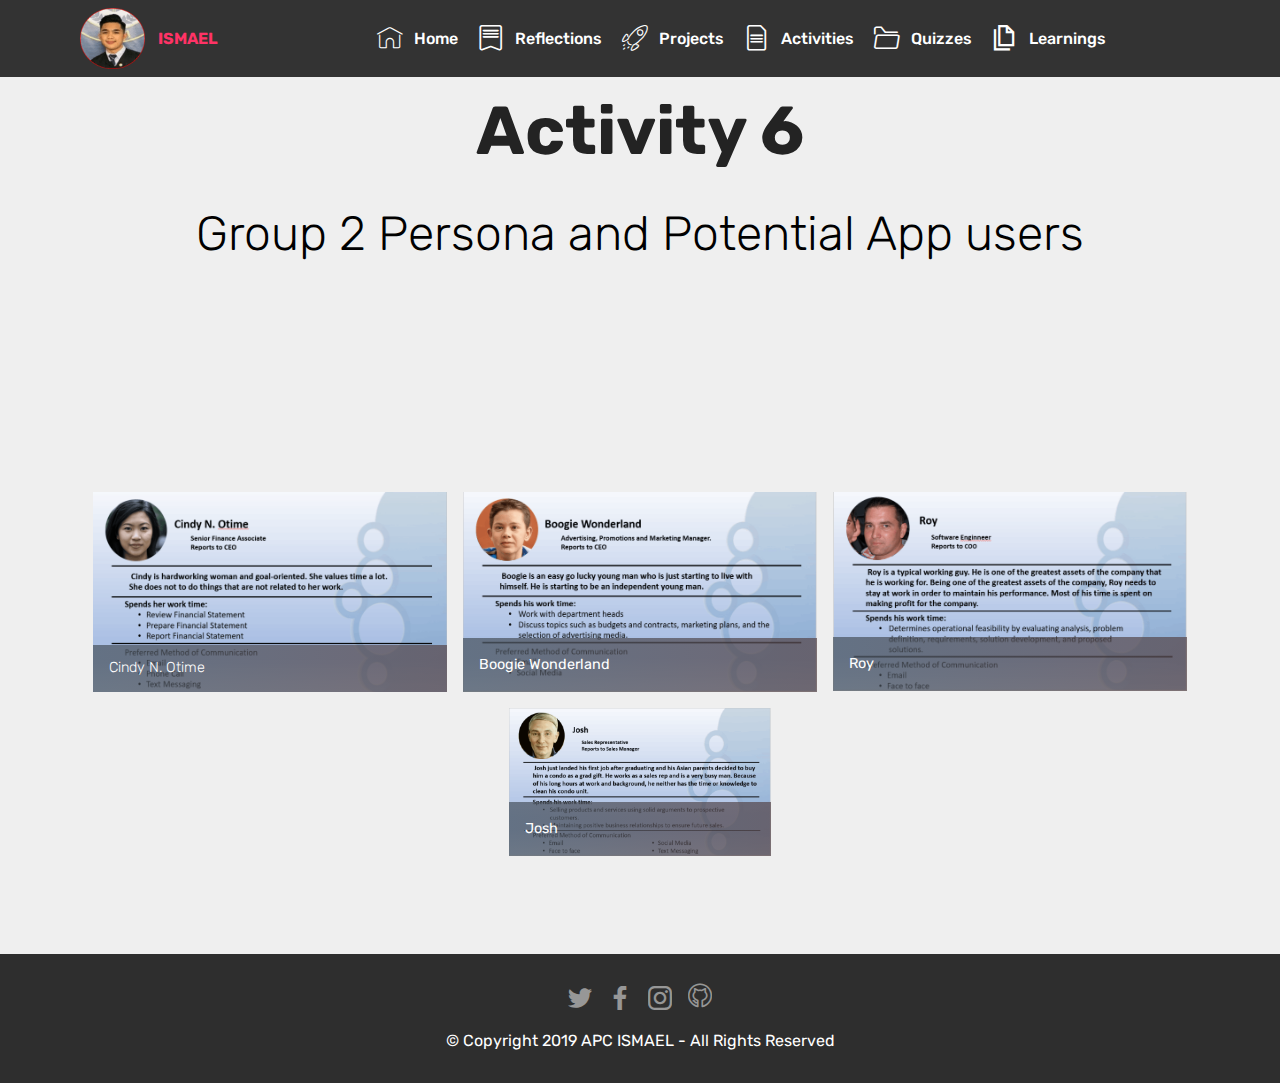
==== commit 87096b3d: "Add files via upload" ====
--- a/page10.html
+++ b/page10.html
@@ -65,7 +65,7 @@
     </nav>
 </section>
 
-<section class="engine"><a href="https://mobirise.info/b">create a website</a></section><section class="header1 cid-rCl25ecbwq" id="header16-2c">
+<section class="engine"><a href="https://mobirise.info/k">develop free website</a></section><section class="header1 cid-rCl25ecbwq" id="header16-2c">
 
     
 
--- a/assets/web/assets/mobirise-icons2/mobirise2.css
+++ b/assets/web/assets/mobirise-icons2/mobirise2.css
@@ -0,0 +1,497 @@
+@font-face {
+  font-family: 'Moririse2';
+  src:  url('mobirise2.eot?f2bix4');
+  src:  url('mobirise2.eot?f2bix4#iefix') format('embedded-opentype'),
+    url('mobirise2.ttf?f2bix4') format('truetype'),
+    url('mobirise2.woff?f2bix4') format('woff'),
+    url('mobirise2.svg?f2bix4#mobirise2') format('svg');
+  font-weight: normal;
+  font-style: normal;
+}
+
+[class^="mobi-"], [class*=" mobi-"] {
+  /* use !important to prevent issues with browser extensions that change fonts */
+  font-family: 'Moririse2' !important;
+  speak: none;
+  font-style: normal;
+  font-weight: normal;
+  font-variant: normal;
+  text-transform: none;
+  line-height: 1;
+
+  /* Better Font Rendering =========== */
+  -webkit-font-smoothing: antialiased;
+  -moz-osx-font-smoothing: grayscale;
+}
+
+.mobi-mbri-add-submenu:before {
+  content: "\e900";
+}
+.mobi-mbri-alert:before {
+  content: "\e901";
+}
+.mobi-mbri-align-center:before {
+  content: "\e902";
+}
+.mobi-mbri-align-justify:before {
+  content: "\e903";
+}
+.mobi-mbri-align-left:before {
+  content: "\e904";
+}
+.mobi-mbri-align-right:before {
+  content: "\e905";
+}
+.mobi-mbri-android:before {
+  content: "\e906";
+}
+.mobi-mbri-apple:before {
+  content: "\e907";
+}
+.mobi-mbri-arrow-down:before {
+  content: "\e908";
+}
+.mobi-mbri-arrow-next:before {
+  content: "\e909";
+}
+.mobi-mbri-arrow-prev:before {
+  content: "\e90a";
+}
+.mobi-mbri-arrow-up:before {
+  content: "\e90b";
+}
+.mobi-mbri-bold:before {
+  content: "\e90c";
+}
+.mobi-mbri-bookmark:before {
+  content: "\e90d";
+}
+.mobi-mbri-bootstrap:before {
+  content: "\e90e";
+}
+.mobi-mbri-briefcase:before {
+  content: "\e90f";
+}
+.mobi-mbri-browse:before {
+  content: "\e910";
+}
+.mobi-mbri-bulleted-list:before {
+  content: "\e911";
+}
+.mobi-mbri-calendar:before {
+  content: "\e912";
+}
+.mobi-mbri-camera:before {
+  content: "\e913";
+}
+.mobi-mbri-cart-add:before {
+  content: "\e914";
+}
+.mobi-mbri-cart-full:before {
+  content: "\e915";
+}
+.mobi-mbri-cash:before {
+  content: "\e916";
+}
+.mobi-mbri-change-style:before {
+  content: "\e917";
+}
+.mobi-mbri-chat:before {
+  content: "\e918";
+}
+.mobi-mbri-clock:before {
+  content: "\e919";
+}
+.mobi-mbri-close:before {
+  content: "\e91a";
+}
+.mobi-mbri-cloud:before {
+  content: "\e91b";
+}
+.mobi-mbri-code:before {
+  content: "\e91c";
+}
+.mobi-mbri-contact-form:before {
+  content: "\e91d";
+}
+.mobi-mbri-credit-card:before {
+  content: "\e91e";
+}
+.mobi-mbri-cursor-click:before {
+  content: "\e91f";
+}
+.mobi-mbri-cust-feedback:before {
+  content: "\e920";
+}
+.mobi-mbri-database:before {
+  content: "\e921";
+}
+.mobi-mbri-delivery:before {
+  content: "\e922";
+}
+.mobi-mbri-desktop:before {
+  content: "\e923";
+}
+.mobi-mbri-devices:before {
+  content: "\e924";
+}
+.mobi-mbri-down:before {
+  content: "\e925";
+}
+.mobi-mbri-download-2:before {
+  content: "\e926";
+}
+.mobi-mbri-download:before {
+  content: "\e927";
+}
+.mobi-mbri-drag-n-drop-2:before {
+  content: "\e928";
+}
+.mobi-mbri-drag-n-drop:before {
+  content: "\e929";
+}
+.mobi-mbri-edit-2:before {
+  content: "\e92a";
+}
+.mobi-mbri-edit:before {
+  content: "\e92b";
+}
+.mobi-mbri-error:before {
+  content: "\e92c";
+}
+.mobi-mbri-extension:before {
+  content: "\e92d";
+}
+.mobi-mbri-features:before {
+  content: "\e92e";
+}
+.mobi-mbri-file:before {
+  content: "\e92f";
+}
+.mobi-mbri-flag:before {
+  content: "\e930";
+}
+.mobi-mbri-folder:before {
+  content: "\e931";
+}
+.mobi-mbri-gift:before {
+  content: "\e932";
+}
+.mobi-mbri-github:before {
+  content: "\e933";
+}
+.mobi-mbri-globe-2:before {
+  content: "\e934";
+}
+.mobi-mbri-globe:before {
+  content: "\e935";
+}
+.mobi-mbri-growing-chart:before {
+  content: "\e936";
+}
+.mobi-mbri-hearth:before {
+  content: "\e937";
+}
+.mobi-mbri-help:before {
+  content: "\e938";
+}
+.mobi-mbri-home:before {
+  content: "\e939";
+}
+.mobi-mbri-hot-cup:before {
+  content: "\e93a";
+}
+.mobi-mbri-idea:before {
+  content: "\e93b";
+}
+.mobi-mbri-image-gallery:before {
+  content: "\e93c";
+}
+.mobi-mbri-image-slider:before {
+  content: "\e93d";
+}
+.mobi-mbri-info:before {
+  content: "\e93e";
+}
+.mobi-mbri-italic:before {
+  content: "\e93f";
+}
+.mobi-mbri-key:before {
+  content: "\e940";
+}
+.mobi-mbri-laptop:before {
+  content: "\e941";
+}
+.mobi-mbri-layers:before {
+  content: "\e942";
+}
+.mobi-mbri-left-right:before {
+  content: "\e943";
+}
+.mobi-mbri-left:before {
+  content: "\e944";
+}
+.mobi-mbri-letter:before {
+  content: "\e945";
+}
+.mobi-mbri-like:before {
+  content: "\e946";
+}
+.mobi-mbri-link:before {
+  content: "\e947";
+}
+.mobi-mbri-lock:before {
+  content: "\e948";
+}
+.mobi-mbri-login:before {
+  content: "\e949";
+}
+.mobi-mbri-logout:before {
+  content: "\e94a";
+}
+.mobi-mbri-magic-stick:before {
+  content: "\e94b";
+}
+.mobi-mbri-map-pin:before {
+  content: "\e94c";
+}
+.mobi-mbri-menu:before {
+  content: "\e94d";
+}
+.mobi-mbri-mobile-2:before {
+  content: "\e94e";
+}
+.mobi-mbri-mobile-horizontal:before {
+  content: "\e94f";
+}
+.mobi-mbri-mobile:before {
+  content: "\e950";
+}
+.mobi-mbri-mobirise:before {
+  content: "\e951";
+}
+.mobi-mbri-more-horizontal:before {
+  content: "\e952";
+}
+.mobi-mbri-more-vertical:before {
+  content: "\e953";
+}
+.mobi-mbri-music:before {
+  content: "\e954";
+}
+.mobi-mbri-new-file:before {
+  content: "\e955";
+}
+.mobi-mbri-numbered-list:before {
+  content: "\e956";
+}
+.mobi-mbri-opened-folder:before {
+  content: "\e957";
+}
+.mobi-mbri-pages:before {
+  content: "\e958";
+}
+.mobi-mbri-paper-plane:before {
+  content: "\e959";
+}
+.mobi-mbri-paperclip:before {
+  content: "\e95a";
+}
+.mobi-mbri-phone:before {
+  content: "\e95b";
+}
+.mobi-mbri-photo:before {
+  content: "\e95c";
+}
+.mobi-mbri-photos:before {
+  content: "\e95d";
+}
+.mobi-mbri-pin:before {
+  content: "\e95e";
+}
+.mobi-mbri-play:before {
+  content: "\e95f";
+}
+.mobi-mbri-plus:before {
+  content: "\e960";
+}
+.mobi-mbri-preview:before {
+  content: "\e961";
+}
+.mobi-mbri-print:before {
+  content: "\e962";
+}
+.mobi-mbri-protect:before {
+  content: "\e963";
+}
+.mobi-mbri-question:before {
+  content: "\e964";
+}
+.mobi-mbri-quote-left:before {
+  content: "\e965";
+}
+.mobi-mbri-quote-right:before {
+  content: "\e966";
+}
+.mobi-mbri-redo:before {
+  content: "\e967";
+}
+.mobi-mbri-refresh:before {
+  content: "\e968";
+}
+.mobi-mbri-responsive-2:before {
+  content: "\e969";
+}
+.mobi-mbri-responsive:before {
+  content: "\e96a";
+}
+.mobi-mbri-right:before {
+  content: "\e96b";
+}
+.mobi-mbri-rocket:before {
+  content: "\e96c";
+}
+.mobi-mbri-sad-face:before {
+  content: "\e96d";
+}
+.mobi-mbri-sale:before {
+  content: "\e96e";
+}
+.mobi-mbri-save:before {
+  content: "\e96f";
+}
+.mobi-mbri-search:before {
+  content: "\e970";
+}
+.mobi-mbri-setting-2:before {
+  content: "\e971";
+}
+.mobi-mbri-setting-3:before {
+  content: "\e972";
+}
+.mobi-mbri-setting:before {
+  content: "\e973";
+}
+.mobi-mbri-share:before {
+  content: "\e974";
+}
+.mobi-mbri-shopping-bag:before {
+  content: "\e975";
+}
+.mobi-mbri-shopping-basket:before {
+  content: "\e976";
+}
+.mobi-mbri-shopping-cart:before {
+  content: "\e977";
+}
+.mobi-mbri-sites:before {
+  content: "\e978";
+}
+.mobi-mbri-smile-face:before {
+  content: "\e979";
+}
+.mobi-mbri-speed:before {
+  content: "\e97a";
+}
+.mobi-mbri-star:before {
+  content: "\e97b";
+}
+.mobi-mbri-success:before {
+  content: "\e97c";
+}
+.mobi-mbri-sun:before {
+  content: "\e97d";
+}
+.mobi-mbri-sun2:before {
+  content: "\e97e";
+}
+.mobi-mbri-tablet-vertical:before {
+  content: "\e97f";
+}
+.mobi-mbri-tablet:before {
+  content: "\e980";
+}
+.mobi-mbri-target:before {
+  content: "\e981";
+}
+.mobi-mbri-timer:before {
+  content: "\e982";
+}
+.mobi-mbri-to-ftp:before {
+  content: "\e983";
+}
+.mobi-mbri-to-local-drive:before {
+  content: "\e984";
+}
+.mobi-mbri-touch-swipe:before {
+  content: "\e985";
+}
+.mobi-mbri-touch:before {
+  content: "\e986";
+}
+.mobi-mbri-trash:before {
+  content: "\e987";
+}
+.mobi-mbri-underline:before {
+  content: "\e988";
+}
+.mobi-mbri-undo:before {
+  content: "\e989";
+}
+.mobi-mbri-unlink:before {
+  content: "\e98a";
+}
+.mobi-mbri-unlock:before {
+  content: "\e98b";
+}
+.mobi-mbri-up-down:before {
+  content: "\e98c";
+}
+.mobi-mbri-up:before {
+  content: "\e98d";
+}
+.mobi-mbri-update:before {
+  content: "\e98e";
+}
+.mobi-mbri-upload-2:before {
+  content: "\e98f";
+}
+.mobi-mbri-upload:before {
+  content: "\e990";
+}
+.mobi-mbri-user-2:before {
+  content: "\e991";
+}
+.mobi-mbri-user:before {
+  content: "\e992";
+}
+.mobi-mbri-users:before {
+  content: "\e993";
+}
+.mobi-mbri-video-play:before {
+  content: "\e994";
+}
+.mobi-mbri-video:before {
+  content: "\e995";
+}
+.mobi-mbri-watch:before {
+  content: "\e996";
+}
+.mobi-mbri-website-theme-2:before {
+  content: "\e997";
+}
+.mobi-mbri-website-theme:before {
+  content: "\e998";
+}
+.mobi-mbri-wifi:before {
+  content: "\e999";
+}
+.mobi-mbri-windows:before {
+  content: "\e99a";
+}
+.mobi-mbri-zoom-in:before {
+  content: "\e99b";
+}
+.mobi-mbri-zoom-out:before {
+  content: "\e99c";
+}
--- a/assets/gallery/style.css
+++ b/assets/gallery/style.css
@@ -0,0 +1,440 @@
+/*-------
+
+   Gallery
+
+-------*/
+.mbr-gallery .mbr-gallery-item {
+  position: relative;
+  display: inline-block;
+  width: 25%;
+  cursor: pointer; }
+
+@media (max-width: 768px) {
+  .mbr-gallery .mbr-gallery-item {
+    width: 50%; } }
+@media (max-width: 400px) {
+  .mbr-gallery .mbr-gallery-item {
+    width: 100%; } }
+.mbr-gallery .icon-focus,
+.mbr-gallery .icon-video {
+  position: absolute;
+  top: calc(50% - 32px);
+  left: calc(50% - 24px);
+  font-family: 'MobiriseIcons' !important;
+  font-size: 3rem !important;
+  color: #fff;
+  opacity: 0;
+  transition: .2s opacity ease-in-out;
+  z-index: 5; }
+
+.mbr-gallery .icon-focus::before {
+  content: '\e96b'; }
+
+.mbr-gallery .icon-video::before {
+  content: '\e95c'; }
+
+.mbr-gallery .mbr-gallery-item > div:hover .icon-focus,
+.mbr-gallery .mbr-gallery-item > div:hover .icon-video {
+  opacity: 1; }
+
+.mbr-gallery .mbr-gallery-item img {
+  width: 100%;
+  opacity: 1;
+  -webkit-transition: .2s opacity ease-in-out;
+  transition: .2s opacity ease-in-out; }
+
+.mbr-gallery .mbr-gallery-item > div:hover img {
+  opacity: 1; }
+
+.mbr-gallery .mbr-gallery-item > div {
+  background: #fff;
+  display: block;
+  outline: none;
+  position: relative; }
+
+.mbr-gallery .mbr-gallery-item .icon {
+  -webkit-transform: translateX(-50%) translateY(-50%);
+  -webkit-transition: .2s opacity ease-in-out;
+  color: #000;
+  font-size: 30px;
+  height: 69px;
+  left: 50%;
+  opacity: 0;
+  position: absolute;
+  top: 50%;
+  transform: translateX(-50%) translateY(-50%);
+  transition: .2s opacity ease-in-out;
+  width: 69px; }
+
+.mbr-gallery .mbr-gallery-item .icon::after,
+.mbr-gallery .mbr-gallery-item .icon::before {
+  content: '';
+  display: block;
+  position: absolute;
+  height: 69px;
+  width: 1px;
+  margin-left: 34.5px;
+  background-color: #fff; }
+
+.mbr-gallery .mbr-gallery-item .icon::after {
+  width: 69px;
+  height: 1px;
+  margin-left: 0;
+  margin-top: 34.5px; }
+
+.mbr-gallery .mbr-gallery-item > div:hover .icon {
+  opacity: 1; }
+
+.mbr-gallery .mbr-gallery-item > div:hover::before {
+  opacity: .9; }
+
+.mbr-gallery .mbr-gallery-item > div:hover .mbr-gallery-title {
+  background: transparent !important; }
+
+/* remove spacing */
+.mbr-gallery .mbr-gallery-row.no-gutter {
+  margin: 0; }
+
+.mbr-gallery .mbr-gallery-row.no-gutter .mbr-gallery-item {
+  padding: 0; }
+
+/* container */
+.mbr-gallery .container.mbr-gallery-layout-default {
+  padding: 93px 0; }
+
+/* fix horizontal scrollbar */
+.mbr-gallery .mbr-gallery-layout-article,
+.mbr-gallery .mbr-gallery-layout-default {
+  overflow: hidden; }
+
+/* lightbox */
+.mbr-gallery .modal {
+  position: fixed;
+  overflow: hidden;
+  padding-right: 0 !important; }
+
+.mbr-gallery .modal-content {
+  border-radius: 0;
+  border: none;
+  background: transparent; }
+
+.mbr-gallery .modal-body {
+  padding: 0; }
+
+.mbr-gallery .modal-body img {
+  width: 100%; }
+
+.mbr-gallery .modal .close {
+  position: fixed;
+  background: #1b1b1b;
+  opacity: .5;
+  font-size: 35px;
+  font-weight: 300;
+  width: 70px;
+  height: 70px;
+  border-radius: 50%;
+  color: #fff;
+  top: 2.5rem;
+  right: 2.5rem;
+  line-height: 70px;
+  border: none;
+  text-align: center;
+  text-shadow: none;
+  z-index: 5;
+  -webkit-transition: opacity .3s ease;
+  -moz-transition: opacity .3s ease;
+  -o-transition: opacity .3s ease;
+  transition: opacity .3s ease;
+  font-family: 'MobiriseIcons'; }
+  .mbr-gallery .modal .close::before {
+    content: '\e91a'; }
+
+.mbr-gallery .modal .close:hover {
+  opacity: 1;
+  background: #000;
+  color: #fff; }
+
+.mbr-gallery .modal-dialog {
+  max-width: 100% !important; }
+
+.mbr-gallery .modal.in .modal-dialog {
+  margin: 0 auto; }
+
+/* modal back color opacity */
+.modal-backdrop.in {
+  opacity: .8;
+  filter: alpha(opacity=80); }
+
+@media (max-width: 768px) {
+  .mbr-gallery .carousel-control,
+  .mbr-gallery .carousel-indicators,
+  .mbr-gallery .modal .close {
+    position: fixed; } }
+/* fix fade in effect */
+.mbr-gallery .modal.fade .modal-dialog {
+  -webkit-transition: margin-top .3s ease-out;
+  -moz-transition: margin-top .3s ease-out;
+  -o-transition: margin-top .3s ease-out;
+  transition: margin-top .3s ease-out; }
+
+.mbr-gallery .modal.fade .modal-dialog,
+.mbr-gallery .modal.in .modal-dialog {
+  -webkit-transform: none;
+  -ms-transform: none;
+  -o-transform: none;
+  transform: none; }
+
+/*-------
+
+   Slider
+
+-------*/
+.mbr-slider .carousel-inner > .active,
+.mbr-slider .carousel-inner > .next,
+.mbr-slider .carousel-inner > .prev {
+  display: table; }
+
+.mbr-slider .carousel-control {
+  position: absolute;
+  width: 70px;
+  height: 70px;
+  top: 50%;
+  margin-top: -35px;
+  line-height: 70px;
+  border-radius: 50%;
+  font-size: 35px;
+  border: 0;
+  opacity: .5;
+  text-shadow: none;
+  z-index: 5;
+  color: #fff;
+  -webkit-transition: all .2s ease-in-out 0s;
+  -o-transition: all .2s ease-in-out 0s;
+  transition: all .2s ease-in-out 0s; }
+
+.mbr-gallery .mbr-slider .carousel-control {
+  position: fixed; }
+
+@media (max-width: 991px) {
+  .mbr-gallery .mbr-slider .carousel-control {
+    bottom: 2.5rem;
+    margin-top: 0;
+    top: auto;
+    z-index: 17; } }
+.mbr-gallery .mbr-slider .carousel-inner > .active {
+  display: block; }
+
+.mbr-slider .carousel-control.left {
+  left: 0;
+  margin-left: 2.5rem; }
+
+.mbr-slider .carousel-control.right {
+  right: 0;
+  margin-right: 2.5rem; }
+
+.mbr-slider .carousel-control .icon-next,
+.mbr-slider .carousel-control .icon-prev {
+  margin-top: -18px;
+  font-size: 40px;
+  line-height: 27px; }
+
+.mbr-slider .carousel-control:hover {
+  background: #1b1b1b;
+  color: #fff;
+  opacity: 1; }
+
+.mbr-slider .carousel-indicators {
+  position: absolute;
+  bottom: 0;
+  margin-bottom: 1.5rem !important; }
+
+@media (max-width: 543px) {
+  .mbr-slider .carousel-indicators {
+    display: none; } }
+.carousel-indicators .active,
+.carousel-indicators li {
+  width: 15px;
+  height: 15px;
+  margin: 3px;
+  background: #1b1b1b;
+  opacity: .5; }
+
+.carousel-indicators .active {
+  background: #fff; }
+
+.carousel-indicators li {
+  max-width: 15px;
+  max-height: 15px;
+  border-radius: 50%; }
+
+.container .carousel-indicators {
+  margin-bottom: 3px; }
+
+.mbr-gallery .mbr-slider .carousel-indicators {
+  position: fixed;
+  margin-bottom: 2.5rem !important; }
+
+@media (max-width: 991px) {
+  .mbr-gallery .mbr-slider .carousel-indicators {
+    margin-bottom: 3.625rem !important;
+    padding-left: 2.5rem;
+    padding-right: 2.5rem; } }
+.mbr-slider .carousel-indicators .active,
+.mbr-slider .carousel-indicators li {
+  width: 7px;
+  height: 7px;
+  margin: 3px;
+  background: #1b1b1b;
+  border: 4px solid #1b1b1b;
+  opacity: .5; }
+
+.mbr-slider .carousel-indicators .active {
+  background: #fff; }
+
+@media (max-width: 767px) {
+  .mbr-slider .carousel-control {
+    top: auto;
+    bottom: 20px; }
+
+  .mbr-slider > .container .carousel-control {
+    margin-bottom: 0; } }
+/* boxed slider */
+.mbr-slider > .boxed-slider {
+  position: relative;
+  padding: 93px 0; }
+
+.mbr-slider > .boxed-slider > div {
+  position: relative; }
+
+.mbr-slider > .container img {
+  width: 100%; }
+
+.mbr-slider > .container img + .row {
+  position: absolute;
+  top: 50%;
+  left: 0;
+  right: 0;
+  -webkit-transform: translateY(-50%);
+  -moz-transform: translateY(-50%);
+  transform: translateY(-50%);
+  z-index: 2; }
+
+.mbr-slider .mbr-section {
+  padding: 0;
+  background-attachment: scroll; }
+
+.mbr-slider .mbr-table-cell {
+  padding: 0; }
+
+.mbr-slider > .container .carousel-indicators {
+  margin-bottom: 3px; }
+
+/* article slider */
+.mbr-slider > .article-slider .mbr-section,
+.mbr-slider > .article-slider .mbr-section .mbr-table-cell {
+  padding-top: 0;
+  padding-bottom: 0; }
+
+.modal-backdrop.show {
+  opacity: .7; }
+
+.video-container .mbr-background-video iframe {
+  width: 100%;
+  height: 100%; }
+
+.mbr-gallery-item__hided {
+  position: absolute !important;
+  left: 0 !important;
+  width: 0 !important;
+  height: 0;
+  padding: 0 !important; }
+
+.mbr-gallery-item__hided img {
+  display: none !important; }
+
+.mbr-gallery-item__hided span {
+  display: none !important; }
+
+.mbr-gallery-filter {
+  padding-top: 30px;
+  padding-bottom: 30px;
+  text-align: center; }
+  .mbr-gallery-filter li {
+    display: inline-block;
+    padding: 5px 0;
+    transition: all .3s ease-out; }
+    .mbr-gallery-filter li .btn {
+      cursor: pointer; }
+  .mbr-gallery-filter.gallery-filter__bg li {
+    color: #fff; }
+  .mbr-gallery-filter.gallery-filter__bg .active {
+    color: #000;
+    background-color: #fff; }
+  .mbr-gallery-filter ul {
+    display: inline-block;
+    width: 100%;
+    padding-left: 0;
+    margin-bottom: 0;
+    list-style: none; }
+
+.mbr-gallery-item > div {
+  position: relative; }
+
+.mbr-gallery-item--p1 {
+  padding: 0.5rem; }
+
+.mbr-gallery-item--p2 {
+  padding: 1rem; }
+
+.mbr-gallery-item--p3 {
+  padding: 1.5rem; }
+
+.mbr-gallery-item--p4 {
+  padding: 2rem; }
+
+.mbr-gallery-item--p5 {
+  padding: 2.5rem; }
+
+.mbr-gallery-item--p6 {
+  padding: 3rem; }
+
+.mbr-gallery .mbr-gallery-item--p4 {
+  width: 33.333%; }
+
+.mbr-gallery .mbr-gallery-item--p6, .mbr-gallery .mbr-gallery-item--p5 {
+  width: 50%; }
+
+@media (max-width: 992px) {
+  .mbr-gallery-item--p1 {
+    padding: 0.5rem; }
+
+  .mbr-gallery-item--p2 {
+    padding: 0.8rem; }
+
+  .mbr-gallery-item--p3 {
+    padding: 1rem; }
+
+  .mbr-gallery-item--p4 {
+    padding: 1.5rem; }
+
+  .mbr-gallery-item--p5 {
+    padding: 1.8rem; }
+
+  .mbr-gallery-item--p6 {
+    padding: 2rem; }
+
+  .mbr-gallery .mbr-gallery-item--p2,
+  .mbr-gallery .mbr-gallery-item--p3 {
+    width: 50%; }
+
+  .mbr-gallery .mbr-gallery-item--p6,
+  .mbr-gallery .mbr-gallery-item--p5,
+  .mbr-gallery .mbr-gallery-item--p4 {
+    width: 100%; } }
+@media (max-width: 400px) {
+  .mbr-gallery .mbr-gallery-item--p3,
+  .mbr-gallery .mbr-gallery-item--p2,
+  .mbr-gallery .mbr-gallery-item--p1 {
+    width: 100%; } }
+
+/*# sourceMappingURL=style.css.map */
--- a/assets/mobirise/css/mbr-additional.css
+++ b/assets/mobirise/css/mbr-additional.css
@@ -1803,75 +1803,329 @@
 .cid-qTkzRZLJNu .dropdown-item:hover {
   color: #c1c1c1 !important;
 }
-.cid-qTkA127IK8 {
-  background-image: url("../../../assets/images/background4.jpg");
-}
-.cid-qTkAaeaxX5 {
-  padding-top: 60px;
-  padding-bottom: 60px;
+.cid-rxUgQIb70H .modal-body .close {
+  background: #1b1b1b;
+}
+.cid-rxUgQIb70H .modal-body .close span {
+  font-style: normal;
+}
+.cid-rxUgQIb70H .carousel-inner > .active,
+.cid-rxUgQIb70H .carousel-inner > .next,
+.cid-rxUgQIb70H .carousel-inner > .prev {
+  display: table;
+}
+.cid-rxUgQIb70H .carousel-control .icon-next,
+.cid-rxUgQIb70H .carousel-control .icon-prev {
+  margin-top: -18px;
+  font-size: 40px;
+  line-height: 27px;
+}
+.cid-rxUgQIb70H .carousel-control:hover {
+  background: #1b1b1b;
+  color: #fff;
+  opacity: 1;
+}
+@media (max-width: 767px) {
+  .cid-rxUgQIb70H .container .carousel-control {
+    margin-bottom: 0;
+  }
+}
+.cid-rxUgQIb70H .boxed-slider {
+  position: relative;
+  padding: 93px 0;
+}
+.cid-rxUgQIb70H .boxed-slider > div {
+  position: relative;
+}
+.cid-rxUgQIb70H .container img {
+  width: 100%;
+}
+.cid-rxUgQIb70H .container img + .row {
+  position: absolute;
+  top: 50%;
+  left: 0;
+  right: 0;
+  -webkit-transform: translateY(-50%);
+  -moz-transform: translateY(-50%);
+  transform: translateY(-50%);
+  z-index: 2;
+}
+.cid-rxUgQIb70H .mbr-section {
+  padding: 0;
+  background-attachment: scroll;
+}
+.cid-rxUgQIb70H .mbr-table-cell {
+  padding: 0;
+}
+.cid-rxUgQIb70H .container .carousel-indicators {
+  margin-bottom: 3px;
+}
+.cid-rxUgQIb70H .carousel-caption {
+  top: 50%;
+  right: 0;
+  bottom: auto;
+  left: 0;
+  display: -webkit-flex;
+  align-items: center;
+  -webkit-transform: translateY(-50%);
+  transform: translateY(-50%);
+  -webkit-align-items: center;
+}
+.cid-rxUgQIb70H .mbr-overlay {
+  z-index: 1;
+}
+.cid-rxUgQIb70H .container-slide.container {
+  min-width: 100%;
+  min-height: 100vh;
+  padding: 0;
+}
+.cid-rxUgQIb70H .carousel-item {
+  background-position: 50% 50%;
+  background-repeat: no-repeat;
+  background-size: cover;
+  -o-transition: -o-transform 0.6s ease-in-out;
+  -webkit-transition: -webkit-transform 0.6s ease-in-out;
+  transition: transform 0.6s ease-in-out, -webkit-transform 0.6s ease-in-out, -o-transform 0.6s ease-in-out;
+  -webkit-backface-visibility: hidden;
+  backface-visibility: hidden;
+  -webkit-perspective: 1000px;
+  perspective: 1000px;
+}
+@media (max-width: 576px) {
+  .cid-rxUgQIb70H .carousel-item .container {
+    width: 100%;
+  }
+}
+.cid-rxUgQIb70H .carousel-item-next.carousel-item-left,
+.cid-rxUgQIb70H .carousel-item-prev.carousel-item-right {
+  -webkit-transform: translate3d(0, 0, 0);
+  transform: translate3d(0, 0, 0);
+}
+.cid-rxUgQIb70H .active.carousel-item-right,
+.cid-rxUgQIb70H .carousel-item-next {
+  -webkit-transform: translate3d(100%, 0, 0);
+  transform: translate3d(100%, 0, 0);
+}
+.cid-rxUgQIb70H .active.carousel-item-left,
+.cid-rxUgQIb70H .carousel-item-prev {
+  -webkit-transform: translate3d(-100%, 0, 0);
+  transform: translate3d(-100%, 0, 0);
+}
+.cid-rxUgQIb70H .mbr-slider .carousel-control {
+  top: 50%;
+  width: 70px;
+  height: 70px;
+  margin-top: -1.5rem;
+  font-size: 35px;
+  background-color: rgba(0, 0, 0, 0.5);
+  border: 2px solid #fff;
+  border-radius: 50%;
+  transition: all .3s;
+}
+.cid-rxUgQIb70H .mbr-slider .carousel-control.carousel-control-prev {
+  left: 0;
+  margin-left: 2.5rem;
+}
+.cid-rxUgQIb70H .mbr-slider .carousel-control.carousel-control-next {
+  right: 0;
+  margin-right: 2.5rem;
+}
+.cid-rxUgQIb70H .mbr-slider .carousel-control .mbr-iconfont {
+  font-size: 2rem;
+}
+@media (max-width: 767px) {
+  .cid-rxUgQIb70H .mbr-slider .carousel-control {
+    top: auto;
+    bottom: 1rem;
+  }
+}
+.cid-rxUgQIb70H .mbr-slider .carousel-indicators {
+  position: absolute;
+  bottom: 0;
+  margin-bottom: 1.5rem !important;
+}
+.cid-rxUgQIb70H .mbr-slider .carousel-indicators li {
+  max-width: 20px;
+  width: 20px;
+  height: 20px;
+  max-height: 20px;
+  margin: 3px;
+  background-color: rgba(0, 0, 0, 0.5);
+  border: 2px solid #fff;
+  border-radius: 50%;
+  opacity: .5;
+  transition: all .3s;
+}
+.cid-rxUgQIb70H .mbr-slider .carousel-indicators li.active,
+.cid-rxUgQIb70H .mbr-slider .carousel-indicators li:hover {
+  opacity: .9;
+}
+.cid-rxUgQIb70H .mbr-slider .carousel-indicators li::after,
+.cid-rxUgQIb70H .mbr-slider .carousel-indicators li::before {
+  content: none;
+}
+.cid-rxUgQIb70H .mbr-slider .carousel-indicators.ie-fix {
+  left: 50%;
+  display: block;
+  width: 60%;
+  margin-left: -30%;
+  text-align: center;
+}
+@media (max-width: 576px) {
+  .cid-rxUgQIb70H .mbr-slider .carousel-indicators {
+    display: none !important;
+  }
+}
+.cid-rxUgQIb70H .mbr-slider > .container img {
+  width: 100%;
+}
+.cid-rxUgQIb70H .mbr-slider > .container img + .row {
+  position: absolute;
+  top: 50%;
+  right: 0;
+  left: 0;
+  z-index: 2;
+  -moz-transform: translateY(-50%);
+  -webkit-transform: translateY(-50%);
+  transform: translateY(-50%);
+}
+.cid-rxUgQIb70H .mbr-slider > .container .carousel-indicators {
+  margin-bottom: 3px;
+}
+@media (max-width: 576px) {
+  .cid-rxUgQIb70H .mbr-slider > .container .carousel-control {
+    margin-bottom: 0;
+  }
+}
+.cid-rxUgQIb70H .mbr-slider .mbr-section {
+  padding: 0;
+  background-attachment: scroll;
+}
+.cid-rxUgQIb70H .mbr-slider .mbr-table-cell {
+  padding: 0;
+}
+.cid-rxUgQIb70H .carousel-item .container.container-slide {
+  position: initial;
+  width: auto;
+  min-height: 0;
+}
+.cid-rxUgQIb70H .full-screen .slider-fullscreen-image {
+  min-height: 100vh;
+  background-repeat: no-repeat;
+  background-position: 50% 50%;
+  background-size: cover;
+}
+.cid-rxUgQIb70H .full-screen .slider-fullscreen-image.active {
+  display: -o-flex;
+}
+.cid-rxUgQIb70H .full-screen .container {
+  width: auto;
+  padding-right: 0;
+  padding-left: 0;
+}
+.cid-rxUgQIb70H .full-screen .carousel-item .container.container-slide {
+  width: 100%;
+  min-height: 100vh;
+  padding: 0;
+}
+.cid-rxUgQIb70H .full-screen .carousel-item .container.container-slide img {
+  display: none;
+}
+.cid-rxUgQIb70H .mbr-background-video-preview {
+  position: absolute;
+  top: 0;
+  right: 0;
+  bottom: 0;
+  left: 0;
+}
+.cid-rxUgQIb70H .mbr-overlay ~ .container-slide {
+  z-index: auto;
+}
+.cid-rxUgQIb70H H2 {
+  color: #ffffff;
+  text-align: center;
+}
+.cid-rxUgQIb70H P {
+  text-align: left;
+  color: #ffffff;
+}
+.cid-rCl80cvEwY {
+  padding-top: 30px;
+  padding-bottom: 30px;
   background-color: #2e2e2e;
 }
-@media (max-width: 767px) {
-  .cid-qTkAaeaxX5 .content {
-    text-align: center;
-  }
-  .cid-qTkAaeaxX5 .content > div:not(:last-child) {
-    margin-bottom: 2rem;
-  }
-}
-@media (max-width: 767px) {
-  .cid-qTkAaeaxX5 .media-wrap {
-    margin-bottom: 1rem;
-  }
-}
-.cid-qTkAaeaxX5 .media-wrap .mbr-iconfont-logo {
-  font-size: 7.5rem;
-  color: #f36;
-}
-.cid-qTkAaeaxX5 .media-wrap img {
-  height: 6rem;
-}
-@media (max-width: 767px) {
-  .cid-qTkAaeaxX5 .footer-lower .copyright {
-    margin-bottom: 1rem;
-    text-align: center;
-  }
-}
-.cid-qTkAaeaxX5 .footer-lower hr {
-  margin: 1rem 0;
-  border-color: #fff;
-  opacity: .05;
-}
-.cid-qTkAaeaxX5 .footer-lower .social-list {
+.cid-rCl80cvEwY .row-links {
+  width: 100%;
+  -webkit-justify-content: center;
+  justify-content: center;
+}
+.cid-rCl80cvEwY .social-row {
+  width: 100%;
+  -webkit-justify-content: center;
+  justify-content: center;
+}
+.cid-rCl80cvEwY .media-container-row {
+  -webkit-flex-direction: column;
+  flex-direction: column;
+  -webkit-justify-content: center;
+  justify-content: center;
+  -webkit-align-items: center;
+  align-items: center;
+}
+.cid-rCl80cvEwY .media-container-row .foot-menu {
+  list-style: none;
+  display: flex;
+  -webkit-justify-content: center;
+  justify-content: center;
+  -webkit-flex-wrap: wrap;
+  flex-wrap: wrap;
+  padding: 0;
+  margin-bottom: 0;
+}
+.cid-rCl80cvEwY .media-container-row .foot-menu li {
+  padding: 0 1rem 1rem 1rem;
+}
+.cid-rCl80cvEwY .media-container-row .foot-menu li p {
+  margin: 0;
+}
+.cid-rCl80cvEwY .media-container-row .social-list {
   padding-left: 0;
   margin-bottom: 0;
   list-style: none;
   display: flex;
+  -webkit-flex-wrap: wrap;
   flex-wrap: wrap;
+  -webkit-justify-content: flex-end;
   justify-content: flex-end;
-  -webkit-justify-content: flex-end;
-}
-.cid-qTkAaeaxX5 .footer-lower .social-list .mbr-iconfont-social {
-  font-size: 1.3rem;
-  color: #fff;
-}
-.cid-qTkAaeaxX5 .footer-lower .social-list .soc-item {
+}
+.cid-rCl80cvEwY .media-container-row .social-list .mbr-iconfont-social {
+  font-size: 1.5rem;
+  color: #ffffff;
+}
+.cid-rCl80cvEwY .media-container-row .social-list .soc-item {
   margin: 0 .5rem;
 }
-.cid-qTkAaeaxX5 .footer-lower .social-list a {
+.cid-rCl80cvEwY .media-container-row .social-list a {
   margin: 0;
   opacity: .5;
   -webkit-transition: .2s linear;
   transition: .2s linear;
 }
-.cid-qTkAaeaxX5 .footer-lower .social-list a:hover {
+.cid-rCl80cvEwY .media-container-row .social-list a:hover {
   opacity: 1;
 }
 @media (max-width: 767px) {
-  .cid-qTkAaeaxX5 .footer-lower .social-list {
+  .cid-rCl80cvEwY .media-container-row .social-list {
+    -webkit-justify-content: center;
     justify-content: center;
-    -webkit-justify-content: center;
-  }
+  }
+}
+.cid-rCl80cvEwY .media-container-row .row-copirayt {
+  word-break: break-word;
+  width: 100%;
+}
+.cid-rCl80cvEwY .media-container-row .row-copirayt p {
+  width: 100%;
 }
 .cid-qTkzRZLJNu .navbar {
   padding: .5rem 0;
@@ -2262,70 +2516,93 @@
 .cid-qTkzRZLJNu .dropdown-item:hover {
   color: #c1c1c1 !important;
 }
-.cid-rxU7yUS2vr {
-  background-image: url("../../../assets/images/background4.jpg");
-}
-.cid-rxU9mV8Yqf {
-  background-image: url("../../../assets/images/mbr-1920x1282.jpg");
-}
-.cid-rxU9mV8Yqf h1 {
-  color: #616161;
-}
-.cid-rxU9mV8Yqf h2,
-.cid-rxU9mV8Yqf h3,
-.cid-rxU9mV8Yqf p {
+.cid-rCkQDAdZq1 {
+  padding-top: 90px;
+  padding-bottom: 90px;
+  background-image: url("../../../assets/images/mbr-5-1920x1280.jpg");
+}
+.cid-rCkQDAdZq1 h2 {
+  margin-bottom: 0;
+}
+.cid-rCkQDAdZq1 h4 {
+  font-weight: 500;
+  margin-bottom: 0;
+  width: 80%;
+}
+.cid-rCkQDAdZq1 p {
   color: #767676;
-}
-.cid-rxU9mV8Yqf .mbr-section-subtitle {
-  font-style: italic;
-}
-.cid-rxU9mV8Yqf .mbr-text,
-.cid-rxU9mV8Yqf .mbr-section-btn {
-  color: #000000;
-}
-.cid-rxU9mV8Yqf H1 {
-  color: #000000;
-}
-.cid-rxU9mV8Yqf H3 {
-  color: #000000;
-}
-.cid-rxUal1SLKC {
-  padding-top: 60px;
-  padding-bottom: 60px;
+  margin-bottom: 0;
+}
+.cid-rCkQDAdZq1 .card-wrapper {
+  border-top: 1px solid #efefef;
+  background-color: #ffffff;
+  position: relative;
+  justify-content: unset;
+}
+.cid-rCkQDAdZq1 .card-wrapper .card-box {
+  padding: 2rem 1rem;
+  width: 100%;
+}
+.cid-rCkQDAdZq1 .card-wrapper .card-box .top-line {
+  display: flex;
+  justify-content: space-between;
+  align-items: center;
+}
+.cid-rCkQDAdZq1 .card-wrapper .card-box .bottom-line {
+  width: 70%;
+}
+@media (max-width: 767px) {
+  .cid-rCkQDAdZq1 .card-wrapper .card-box .bottom-line {
+    width: 100%;
+  }
+  .cid-rCkQDAdZq1 .card-wrapper .card-box .bottom-line p {
+    text-align: center;
+    margin: 1rem 0 0 0;
+  }
+}
+.cid-rCkQDAdZq1 P {
+  color: #ff3366;
+}
+.cid-rCl80cvEwY {
+  padding-top: 30px;
+  padding-bottom: 30px;
   background-color: #2e2e2e;
 }
-@media (max-width: 767px) {
-  .cid-rxUal1SLKC .content {
-    text-align: center;
-  }
-  .cid-rxUal1SLKC .content > div:not(:last-child) {
-    margin-bottom: 2rem;
-  }
-}
-@media (max-width: 767px) {
-  .cid-rxUal1SLKC .media-wrap {
-    margin-bottom: 1rem;
-  }
-}
-.cid-rxUal1SLKC .media-wrap .mbr-iconfont-logo {
-  font-size: 7.5rem;
-  color: #f36;
-}
-.cid-rxUal1SLKC .media-wrap img {
-  height: 6rem;
-}
-@media (max-width: 767px) {
-  .cid-rxUal1SLKC .footer-lower .copyright {
-    margin-bottom: 1rem;
-    text-align: center;
-  }
-}
-.cid-rxUal1SLKC .footer-lower hr {
-  margin: 1rem 0;
-  border-color: #fff;
-  opacity: .05;
-}
-.cid-rxUal1SLKC .footer-lower .social-list {
+.cid-rCl80cvEwY .row-links {
+  width: 100%;
+  -webkit-justify-content: center;
+  justify-content: center;
+}
+.cid-rCl80cvEwY .social-row {
+  width: 100%;
+  -webkit-justify-content: center;
+  justify-content: center;
+}
+.cid-rCl80cvEwY .media-container-row {
+  -webkit-flex-direction: column;
+  flex-direction: column;
+  -webkit-justify-content: center;
+  justify-content: center;
+  -webkit-align-items: center;
+  align-items: center;
+}
+.cid-rCl80cvEwY .media-container-row .foot-menu {
+  list-style: none;
+  display: flex;
+  -webkit-justify-content: center;
+  justify-content: center;
+  -webkit-flex-wrap: wrap;
+  flex-wrap: wrap;
+  padding: 0;
+  margin-bottom: 0;
+}
+.cid-rCl80cvEwY .media-container-row .foot-menu li {
+  padding: 0 1rem 1rem 1rem;
+}
+.cid-rCl80cvEwY .media-container-row .foot-menu li p {
+  margin: 0;
+}
+.cid-rCl80cvEwY .media-container-row .social-list {
   padding-left: 0;
   margin-bottom: 0;
   list-style: none;
@@ -2335,104 +2612,33 @@
   -webkit-justify-content: flex-end;
   justify-content: flex-end;
 }
-.cid-rxUal1SLKC .footer-lower .social-list .mbr-iconfont-social {
-  font-size: 1.3rem;
-  color: #fff;
-}
-.cid-rxUal1SLKC .footer-lower .social-list .soc-item {
+.cid-rCl80cvEwY .media-container-row .social-list .mbr-iconfont-social {
+  font-size: 1.5rem;
+  color: #ffffff;
+}
+.cid-rCl80cvEwY .media-container-row .social-list .soc-item {
   margin: 0 .5rem;
 }
-.cid-rxUal1SLKC .footer-lower .social-list a {
+.cid-rCl80cvEwY .media-container-row .social-list a {
   margin: 0;
   opacity: .5;
   -webkit-transition: .2s linear;
   transition: .2s linear;
 }
-.cid-rxUal1SLKC .footer-lower .social-list a:hover {
+.cid-rCl80cvEwY .media-container-row .social-list a:hover {
   opacity: 1;
 }
 @media (max-width: 767px) {
-  .cid-rxUal1SLKC .footer-lower .social-list {
+  .cid-rCl80cvEwY .media-container-row .social-list {
     -webkit-justify-content: center;
     justify-content: center;
   }
 }
-.cid-rxUAMAngVV {
-  padding-top: 30px;
-  padding-bottom: 30px;
-  background-color: #2e2e2e;
-}
-.cid-rxUAMAngVV .row-links {
-  width: 100%;
-  -webkit-justify-content: center;
-  justify-content: center;
-}
-.cid-rxUAMAngVV .social-row {
-  width: 100%;
-  -webkit-justify-content: center;
-  justify-content: center;
-}
-.cid-rxUAMAngVV .media-container-row {
-  -webkit-flex-direction: column;
-  flex-direction: column;
-  -webkit-justify-content: center;
-  justify-content: center;
-  -webkit-align-items: center;
-  align-items: center;
-}
-.cid-rxUAMAngVV .media-container-row .foot-menu {
-  list-style: none;
-  display: flex;
-  -webkit-justify-content: center;
-  justify-content: center;
-  -webkit-flex-wrap: wrap;
-  flex-wrap: wrap;
-  padding: 0;
-  margin-bottom: 0;
-}
-.cid-rxUAMAngVV .media-container-row .foot-menu li {
-  padding: 0 1rem 1rem 1rem;
-}
-.cid-rxUAMAngVV .media-container-row .foot-menu li p {
-  margin: 0;
-}
-.cid-rxUAMAngVV .media-container-row .social-list {
-  padding-left: 0;
-  margin-bottom: 0;
-  list-style: none;
-  display: flex;
-  -webkit-flex-wrap: wrap;
-  flex-wrap: wrap;
-  -webkit-justify-content: flex-end;
-  justify-content: flex-end;
-}
-.cid-rxUAMAngVV .media-container-row .social-list .mbr-iconfont-social {
-  font-size: 1.5rem;
-  color: #ffffff;
-}
-.cid-rxUAMAngVV .media-container-row .social-list .soc-item {
-  margin: 0 .5rem;
-}
-.cid-rxUAMAngVV .media-container-row .social-list a {
-  margin: 0;
-  opacity: .5;
-  -webkit-transition: .2s linear;
-  transition: .2s linear;
-}
-.cid-rxUAMAngVV .media-container-row .social-list a:hover {
-  opacity: 1;
-}
-@media (max-width: 767px) {
-  .cid-rxUAMAngVV .media-container-row .social-list {
-    -webkit-justify-content: center;
-    justify-content: center;
-  }
-}
-.cid-rxUAMAngVV .media-container-row .row-copirayt {
+.cid-rCl80cvEwY .media-container-row .row-copirayt {
   word-break: break-word;
   width: 100%;
 }
-.cid-rxUAMAngVV .media-container-row .row-copirayt p {
+.cid-rCl80cvEwY .media-container-row .row-copirayt p {
   width: 100%;
 }
 .cid-qTkzRZLJNu .navbar {
@@ -2824,315 +3030,101 @@
 .cid-qTkzRZLJNu .dropdown-item:hover {
   color: #c1c1c1 !important;
 }
-.cid-rxUgQIb70H .modal-body .close {
-  background: #1b1b1b;
-}
-.cid-rxUgQIb70H .modal-body .close span {
-  font-style: normal;
-}
-.cid-rxUgQIb70H .carousel-inner > .active,
-.cid-rxUgQIb70H .carousel-inner > .next,
-.cid-rxUgQIb70H .carousel-inner > .prev {
-  display: table;
-}
-.cid-rxUgQIb70H .carousel-control .icon-next,
-.cid-rxUgQIb70H .carousel-control .icon-prev {
-  margin-top: -18px;
-  font-size: 40px;
-  line-height: 27px;
-}
-.cid-rxUgQIb70H .carousel-control:hover {
-  background: #1b1b1b;
-  color: #fff;
-  opacity: 1;
-}
-@media (max-width: 767px) {
-  .cid-rxUgQIb70H .container .carousel-control {
-    margin-bottom: 0;
-  }
-}
-.cid-rxUgQIb70H .boxed-slider {
-  position: relative;
-  padding: 93px 0;
-}
-.cid-rxUgQIb70H .boxed-slider > div {
-  position: relative;
-}
-.cid-rxUgQIb70H .container img {
-  width: 100%;
-}
-.cid-rxUgQIb70H .container img + .row {
-  position: absolute;
-  top: 50%;
-  left: 0;
-  right: 0;
-  -webkit-transform: translateY(-50%);
-  -moz-transform: translateY(-50%);
-  transform: translateY(-50%);
-  z-index: 2;
-}
-.cid-rxUgQIb70H .mbr-section {
-  padding: 0;
-  background-attachment: scroll;
-}
-.cid-rxUgQIb70H .mbr-table-cell {
-  padding: 0;
-}
-.cid-rxUgQIb70H .container .carousel-indicators {
-  margin-bottom: 3px;
-}
-.cid-rxUgQIb70H .carousel-caption {
-  top: 50%;
-  right: 0;
-  bottom: auto;
-  left: 0;
-  display: -webkit-flex;
-  align-items: center;
-  -webkit-transform: translateY(-50%);
-  transform: translateY(-50%);
-  -webkit-align-items: center;
-}
-.cid-rxUgQIb70H .mbr-overlay {
-  z-index: 1;
-}
-.cid-rxUgQIb70H .container-slide.container {
-  min-width: 100%;
-  min-height: 100vh;
-  padding: 0;
-}
-.cid-rxUgQIb70H .carousel-item {
-  background-position: 50% 50%;
-  background-repeat: no-repeat;
-  background-size: cover;
-  -o-transition: -o-transform 0.6s ease-in-out;
-  -webkit-transition: -webkit-transform 0.6s ease-in-out;
-  transition: transform 0.6s ease-in-out, -webkit-transform 0.6s ease-in-out, -o-transform 0.6s ease-in-out;
-  -webkit-backface-visibility: hidden;
-  backface-visibility: hidden;
-  -webkit-perspective: 1000px;
-  perspective: 1000px;
-}
-@media (max-width: 576px) {
-  .cid-rxUgQIb70H .carousel-item .container {
-    width: 100%;
-  }
-}
-.cid-rxUgQIb70H .carousel-item-next.carousel-item-left,
-.cid-rxUgQIb70H .carousel-item-prev.carousel-item-right {
-  -webkit-transform: translate3d(0, 0, 0);
-  transform: translate3d(0, 0, 0);
-}
-.cid-rxUgQIb70H .active.carousel-item-right,
-.cid-rxUgQIb70H .carousel-item-next {
-  -webkit-transform: translate3d(100%, 0, 0);
-  transform: translate3d(100%, 0, 0);
-}
-.cid-rxUgQIb70H .active.carousel-item-left,
-.cid-rxUgQIb70H .carousel-item-prev {
-  -webkit-transform: translate3d(-100%, 0, 0);
-  transform: translate3d(-100%, 0, 0);
-}
-.cid-rxUgQIb70H .mbr-slider .carousel-control {
-  top: 50%;
-  width: 70px;
-  height: 70px;
-  margin-top: -1.5rem;
-  font-size: 35px;
-  background-color: rgba(0, 0, 0, 0.5);
-  border: 2px solid #fff;
-  border-radius: 50%;
-  transition: all .3s;
-}
-.cid-rxUgQIb70H .mbr-slider .carousel-control.carousel-control-prev {
-  left: 0;
-  margin-left: 2.5rem;
-}
-.cid-rxUgQIb70H .mbr-slider .carousel-control.carousel-control-next {
-  right: 0;
-  margin-right: 2.5rem;
-}
-.cid-rxUgQIb70H .mbr-slider .carousel-control .mbr-iconfont {
-  font-size: 2rem;
-}
-@media (max-width: 767px) {
-  .cid-rxUgQIb70H .mbr-slider .carousel-control {
-    top: auto;
-    bottom: 1rem;
-  }
-}
-.cid-rxUgQIb70H .mbr-slider .carousel-indicators {
-  position: absolute;
-  bottom: 0;
-  margin-bottom: 1.5rem !important;
-}
-.cid-rxUgQIb70H .mbr-slider .carousel-indicators li {
-  max-width: 20px;
-  width: 20px;
-  height: 20px;
-  max-height: 20px;
-  margin: 3px;
-  background-color: rgba(0, 0, 0, 0.5);
-  border: 2px solid #fff;
-  border-radius: 50%;
-  opacity: .5;
-  transition: all .3s;
-}
-.cid-rxUgQIb70H .mbr-slider .carousel-indicators li.active,
-.cid-rxUgQIb70H .mbr-slider .carousel-indicators li:hover {
-  opacity: .9;
-}
-.cid-rxUgQIb70H .mbr-slider .carousel-indicators li::after,
-.cid-rxUgQIb70H .mbr-slider .carousel-indicators li::before {
-  content: none;
-}
-.cid-rxUgQIb70H .mbr-slider .carousel-indicators.ie-fix {
-  left: 50%;
-  display: block;
-  width: 60%;
-  margin-left: -30%;
-  text-align: center;
-}
-@media (max-width: 576px) {
-  .cid-rxUgQIb70H .mbr-slider .carousel-indicators {
-    display: none !important;
-  }
-}
-.cid-rxUgQIb70H .mbr-slider > .container img {
-  width: 100%;
-}
-.cid-rxUgQIb70H .mbr-slider > .container img + .row {
-  position: absolute;
-  top: 50%;
-  right: 0;
-  left: 0;
-  z-index: 2;
-  -moz-transform: translateY(-50%);
-  -webkit-transform: translateY(-50%);
-  transform: translateY(-50%);
-}
-.cid-rxUgQIb70H .mbr-slider > .container .carousel-indicators {
-  margin-bottom: 3px;
-}
-@media (max-width: 576px) {
-  .cid-rxUgQIb70H .mbr-slider > .container .carousel-control {
-    margin-bottom: 0;
-  }
-}
-.cid-rxUgQIb70H .mbr-slider .mbr-section {
-  padding: 0;
-  background-attachment: scroll;
-}
-.cid-rxUgQIb70H .mbr-slider .mbr-table-cell {
-  padding: 0;
-}
-.cid-rxUgQIb70H .carousel-item .container.container-slide {
-  position: initial;
-  width: auto;
-  min-height: 0;
-}
-.cid-rxUgQIb70H .full-screen .slider-fullscreen-image {
-  min-height: 100vh;
-  background-repeat: no-repeat;
-  background-position: 50% 50%;
-  background-size: cover;
-}
-.cid-rxUgQIb70H .full-screen .slider-fullscreen-image.active {
-  display: -o-flex;
-}
-.cid-rxUgQIb70H .full-screen .container {
-  width: auto;
-  padding-right: 0;
-  padding-left: 0;
-}
-.cid-rxUgQIb70H .full-screen .carousel-item .container.container-slide {
-  width: 100%;
-  min-height: 100vh;
-  padding: 0;
-}
-.cid-rxUgQIb70H .full-screen .carousel-item .container.container-slide img {
-  display: none;
-}
-.cid-rxUgQIb70H .mbr-background-video-preview {
-  position: absolute;
-  top: 0;
-  right: 0;
-  bottom: 0;
-  left: 0;
-}
-.cid-rxUgQIb70H .mbr-overlay ~ .container-slide {
-  z-index: auto;
-}
-.cid-rxUgQIb70H H2 {
-  color: #c1c1c1;
-  text-align: center;
-}
-.cid-rxUgQIb70H P {
-  text-align: left;
-}
-.cid-rxUten2RHc {
+.cid-rCl9WkwTY7 {
   padding-top: 90px;
   padding-bottom: 90px;
-  background-image: url("../../../assets/images/mbr-1920x1440.jpg");
-}
-.cid-rxUten2RHc h2 {
-  text-align: left;
-}
-.cid-rxUten2RHc h4 {
-  text-align: left;
-  font-weight: 500;
-}
-.cid-rxUten2RHc p {
-  color: #767676;
-  text-align: left;
-}
-.cid-rxUten2RHc .aside-content {
-  flex-basis: 100%;
-  -webkit-flex-basis: 100%;
-}
-.cid-rxUten2RHc .block-content {
-  display: -webkit-flex;
+  background-image: url("../../../assets/images/mbr-1920x1441.jpg");
+}
+.cid-rCl9WkwTY7 .mbr-text {
+  color: #000000;
+}
+.cid-rCl9WkwTY7 h4 {
+  text-align: center;
+}
+.cid-rCl9WkwTY7 p {
+  text-align: center;
+}
+.cid-rCl9WkwTY7 .card-img span {
+  font-size: 96px;
+  color: #149dcc;
+}
+.cid-rCl80cvEwY {
+  padding-top: 30px;
+  padding-bottom: 30px;
+  background-color: #2e2e2e;
+}
+.cid-rCl80cvEwY .row-links {
+  width: 100%;
+  -webkit-justify-content: center;
+  justify-content: center;
+}
+.cid-rCl80cvEwY .social-row {
+  width: 100%;
+  -webkit-justify-content: center;
+  justify-content: center;
+}
+.cid-rCl80cvEwY .media-container-row {
+  -webkit-flex-direction: column;
   flex-direction: column;
-  -webkit-flex-direction: column;
+  -webkit-justify-content: center;
+  justify-content: center;
+  -webkit-align-items: center;
+  align-items: center;
+}
+.cid-rCl80cvEwY .media-container-row .foot-menu {
+  list-style: none;
+  display: flex;
+  -webkit-justify-content: center;
+  justify-content: center;
+  -webkit-flex-wrap: wrap;
+  flex-wrap: wrap;
+  padding: 0;
+  margin-bottom: 0;
+}
+.cid-rCl80cvEwY .media-container-row .foot-menu li {
+  padding: 0 1rem 1rem 1rem;
+}
+.cid-rCl80cvEwY .media-container-row .foot-menu li p {
+  margin: 0;
+}
+.cid-rCl80cvEwY .media-container-row .social-list {
+  padding-left: 0;
+  margin-bottom: 0;
+  list-style: none;
+  display: flex;
+  -webkit-flex-wrap: wrap;
+  flex-wrap: wrap;
+  -webkit-justify-content: flex-end;
+  justify-content: flex-end;
+}
+.cid-rCl80cvEwY .media-container-row .social-list .mbr-iconfont-social {
+  font-size: 1.5rem;
+  color: #ffffff;
+}
+.cid-rCl80cvEwY .media-container-row .social-list .soc-item {
+  margin: 0 .5rem;
+}
+.cid-rCl80cvEwY .media-container-row .social-list a {
+  margin: 0;
+  opacity: .5;
+  -webkit-transition: .2s linear;
+  transition: .2s linear;
+}
+.cid-rCl80cvEwY .media-container-row .social-list a:hover {
+  opacity: 1;
+}
+@media (max-width: 767px) {
+  .cid-rCl80cvEwY .media-container-row .social-list {
+    -webkit-justify-content: center;
+    justify-content: center;
+  }
+}
+.cid-rCl80cvEwY .media-container-row .row-copirayt {
   word-break: break-word;
-}
-.cid-rxUten2RHc .media {
-  margin: initial;
-  align-items: center;
-  -webkit-align-items: center;
-}
-.cid-rxUten2RHc .mbr-figure {
-  align-self: flex-start;
-  -webkit-align-self: flex-start;
-  -webkit-flex-shrink: 0;
-  flex-shrink: 0;
-}
-.cid-rxUten2RHc .card-img {
-  padding-right: 2rem;
-  width: auto;
-}
-.cid-rxUten2RHc .card-img span {
-  font-size: 72px;
-  color: #707070;
-}
-@media (min-width: 992px) {
-  .cid-rxUten2RHc .mbr-figure {
-    padding-right: 4rem;
-  }
-}
-@media (max-width: 991px) {
-  .cid-rxUten2RHc .mbr-figure {
-    padding-right: 0;
-    padding-bottom: 1rem;
-    margin-bottom: 2rem;
-  }
-}
-@media (max-width: 300px) {
-  .cid-rxUten2RHc .card-img span {
-    font-size: 40px !important;
-  }
-}
-.cid-rxUten2RHc H2 {
-  text-align: center;
+  width: 100%;
+}
+.cid-rCl80cvEwY .media-container-row .row-copirayt p {
+  width: 100%;
 }
 .cid-qTkzRZLJNu .navbar {
   padding: .5rem 0;
@@ -3523,42 +3515,166 @@
 .cid-qTkzRZLJNu .dropdown-item:hover {
   color: #c1c1c1 !important;
 }
-.cid-rxUqa8llRQ {
+.cid-rCvGxeWzwz {
   padding-top: 90px;
   padding-bottom: 90px;
-  background-image: url("../../../assets/images/mbr-3-1920x1280.jpg");
-}
-.cid-rxUqa8llRQ .card-box {
-  background-color: #ffffff;
-  padding: 2rem;
-}
-.cid-rxUqa8llRQ h4 {
-  font-weight: 500;
-  margin-bottom: 0;
-  text-align: left;
-}
-.cid-rxUqa8llRQ p {
+  background-color: #cccccc;
+}
+.cid-rCvGxeWzwz P {
   color: #767676;
-  text-align: left;
-}
-.cid-rxUqa8llRQ .card-wrapper {
+}
+.cid-rCvGxeWzwz .mbr-text,
+.cid-rCvGxeWzwz .mbr-section-btn {
+  color: #000000;
+}
+.cid-rDabN112zf {
+  padding-top: 90px;
+  padding-bottom: 90px;
+  background-color: #000000;
+}
+.cid-rDabN112zf .mbr-slider .carousel-control {
+  background: #1b1b1b;
+}
+.cid-rDabN112zf .mbr-slider .carousel-control-prev {
+  left: 0;
+  margin-left: 2.5rem;
+}
+.cid-rDabN112zf .mbr-slider .carousel-control-next {
+  right: 0;
+  margin-right: 2.5rem;
+}
+.cid-rDabN112zf .mbr-slider .modal-body .close {
+  background: #1b1b1b;
+}
+.cid-rDabN112zf .row > .row {
+  display: block;
+}
+.cid-rDabN112zf .mbr-gallery-item {
+  width: 100%;
+}
+.cid-rDabN112zf .mbr-gallery-item > div::before {
+  content: '';
+  position: absolute;
+  left: 0;
+  top: 0;
+  width: 100%;
+  height: 100%;
+  background: #554346;
+  opacity: 0;
+  -webkit-transition: 0.2s opacity ease-in-out;
+  transition: 0.2s opacity ease-in-out;
+  background: linear-gradient(to left, #554346, #45505b) !important;
+}
+.cid-rDabN112zf .mbr-gallery-item > div {
   position: relative;
-  box-shadow: 0px 0px 0px 0px rgba(0, 0, 0, 0);
-  transition: box-shadow 0.3s;
-}
-.cid-rxUqa8llRQ .card-wrapper:hover {
-  box-shadow: 0px 0px 30px 0px rgba(0, 0, 0, 0.05);
-  transition: box-shadow 0.3s;
-}
-.cid-rxUqa8llRQ .card-img {
+}
+.cid-rDabN112zf .mbr-gallery-item > div:hover .mbr-gallery-title::before {
+  background: transparent !important;
+}
+.cid-rDabN112zf .mbr-gallery-item > div:hover:before {
+  opacity: 0.7 !important;
+}
+.cid-rDabN112zf .mbr-gallery-title {
+  font-size: .9em;
   position: absolute;
+  display: block;
+  width: 100%;
+  bottom: 0;
+  padding: 1rem;
+  color: #fff;
+  z-index: 2;
+}
+.cid-rDabN112zf .mbr-gallery-title:before {
+  content: " ";
+  width: 100%;
+  height: 100%;
   top: 0;
   left: 0;
-  width: 100%;
-  overflow: hidden;
-}
-.cid-rxUqa8llRQ P {
-  color: #000000;
+  z-index: -1;
+  position: absolute;
+  background: #554346 !important;
+  opacity: 0.7;
+  -webkit-transition: 0.2s background ease-in-out;
+  transition: 0.2s background ease-in-out;
+  background: linear-gradient(to left, #554346, #45505b) !important;
+}
+.cid-rCl80cvEwY {
+  padding-top: 30px;
+  padding-bottom: 30px;
+  background-color: #2e2e2e;
+}
+.cid-rCl80cvEwY .row-links {
+  width: 100%;
+  -webkit-justify-content: center;
+  justify-content: center;
+}
+.cid-rCl80cvEwY .social-row {
+  width: 100%;
+  -webkit-justify-content: center;
+  justify-content: center;
+}
+.cid-rCl80cvEwY .media-container-row {
+  -webkit-flex-direction: column;
+  flex-direction: column;
+  -webkit-justify-content: center;
+  justify-content: center;
+  -webkit-align-items: center;
+  align-items: center;
+}
+.cid-rCl80cvEwY .media-container-row .foot-menu {
+  list-style: none;
+  display: flex;
+  -webkit-justify-content: center;
+  justify-content: center;
+  -webkit-flex-wrap: wrap;
+  flex-wrap: wrap;
+  padding: 0;
+  margin-bottom: 0;
+}
+.cid-rCl80cvEwY .media-container-row .foot-menu li {
+  padding: 0 1rem 1rem 1rem;
+}
+.cid-rCl80cvEwY .media-container-row .foot-menu li p {
+  margin: 0;
+}
+.cid-rCl80cvEwY .media-container-row .social-list {
+  padding-left: 0;
+  margin-bottom: 0;
+  list-style: none;
+  display: flex;
+  -webkit-flex-wrap: wrap;
+  flex-wrap: wrap;
+  -webkit-justify-content: flex-end;
+  justify-content: flex-end;
+}
+.cid-rCl80cvEwY .media-container-row .social-list .mbr-iconfont-social {
+  font-size: 1.5rem;
+  color: #ffffff;
+}
+.cid-rCl80cvEwY .media-container-row .social-list .soc-item {
+  margin: 0 .5rem;
+}
+.cid-rCl80cvEwY .media-container-row .social-list a {
+  margin: 0;
+  opacity: .5;
+  -webkit-transition: .2s linear;
+  transition: .2s linear;
+}
+.cid-rCl80cvEwY .media-container-row .social-list a:hover {
+  opacity: 1;
+}
+@media (max-width: 767px) {
+  .cid-rCl80cvEwY .media-container-row .social-list {
+    -webkit-justify-content: center;
+    justify-content: center;
+  }
+}
+.cid-rCl80cvEwY .media-container-row .row-copirayt {
+  word-break: break-word;
+  width: 100%;
+}
+.cid-rCl80cvEwY .media-container-row .row-copirayt p {
+  width: 100%;
 }
 .cid-qTkzRZLJNu .navbar {
   padding: .5rem 0;
@@ -3949,6 +4065,4652 @@
 .cid-qTkzRZLJNu .dropdown-item:hover {
   color: #c1c1c1 !important;
 }
-.cid-rxUzVS8NHl {
+.cid-rCfj95eXyF {
+  padding-top: 90px;
+  padding-bottom: 90px;
+  background-color: #cccccc;
+}
+.cid-rCfj95eXyF H1 {
+  color: #000000;
+}
+.cid-rCfj95eXyF .mbr-text,
+.cid-rCfj95eXyF .mbr-section-btn {
+  color: #000000;
+}
+.cid-rCl80cvEwY {
+  padding-top: 30px;
+  padding-bottom: 30px;
+  background-color: #2e2e2e;
+}
+.cid-rCl80cvEwY .row-links {
+  width: 100%;
+  -webkit-justify-content: center;
+  justify-content: center;
+}
+.cid-rCl80cvEwY .social-row {
+  width: 100%;
+  -webkit-justify-content: center;
+  justify-content: center;
+}
+.cid-rCl80cvEwY .media-container-row {
+  -webkit-flex-direction: column;
+  flex-direction: column;
+  -webkit-justify-content: center;
+  justify-content: center;
+  -webkit-align-items: center;
+  align-items: center;
+}
+.cid-rCl80cvEwY .media-container-row .foot-menu {
+  list-style: none;
+  display: flex;
+  -webkit-justify-content: center;
+  justify-content: center;
+  -webkit-flex-wrap: wrap;
+  flex-wrap: wrap;
+  padding: 0;
+  margin-bottom: 0;
+}
+.cid-rCl80cvEwY .media-container-row .foot-menu li {
+  padding: 0 1rem 1rem 1rem;
+}
+.cid-rCl80cvEwY .media-container-row .foot-menu li p {
+  margin: 0;
+}
+.cid-rCl80cvEwY .media-container-row .social-list {
+  padding-left: 0;
+  margin-bottom: 0;
+  list-style: none;
+  display: flex;
+  -webkit-flex-wrap: wrap;
+  flex-wrap: wrap;
+  -webkit-justify-content: flex-end;
+  justify-content: flex-end;
+}
+.cid-rCl80cvEwY .media-container-row .social-list .mbr-iconfont-social {
+  font-size: 1.5rem;
+  color: #ffffff;
+}
+.cid-rCl80cvEwY .media-container-row .social-list .soc-item {
+  margin: 0 .5rem;
+}
+.cid-rCl80cvEwY .media-container-row .social-list a {
+  margin: 0;
+  opacity: .5;
+  -webkit-transition: .2s linear;
+  transition: .2s linear;
+}
+.cid-rCl80cvEwY .media-container-row .social-list a:hover {
+  opacity: 1;
+}
+@media (max-width: 767px) {
+  .cid-rCl80cvEwY .media-container-row .social-list {
+    -webkit-justify-content: center;
+    justify-content: center;
+  }
+}
+.cid-rCl80cvEwY .media-container-row .row-copirayt {
+  word-break: break-word;
+  width: 100%;
+}
+.cid-rCl80cvEwY .media-container-row .row-copirayt p {
+  width: 100%;
+}
+.cid-qTkzRZLJNu .navbar {
+  padding: .5rem 0;
+  background: #333333;
+  transition: none;
+  min-height: 77px;
+}
+.cid-qTkzRZLJNu .navbar-dropdown.bg-color.transparent.opened {
+  background: #333333;
+}
+.cid-qTkzRZLJNu a {
+  font-style: normal;
+}
+.cid-qTkzRZLJNu .nav-item span {
+  padding-right: 0.4em;
+  line-height: 0.5em;
+  vertical-align: text-bottom;
+  position: relative;
+  text-decoration: none;
+}
+.cid-qTkzRZLJNu .nav-item a {
+  display: flex;
+  align-items: center;
+  justify-content: center;
+  padding: 0.7rem 0 !important;
+  margin: 0rem .65rem !important;
+}
+.cid-qTkzRZLJNu .nav-item:focus,
+.cid-qTkzRZLJNu .nav-link:focus {
+  outline: none;
+}
+.cid-qTkzRZLJNu .btn {
+  padding: 0.4rem 1.5rem;
+  display: inline-flex;
+  align-items: center;
+}
+.cid-qTkzRZLJNu .btn .mbr-iconfont {
+  font-size: 1.6rem;
+}
+.cid-qTkzRZLJNu .menu-logo {
+  margin-right: auto;
+}
+.cid-qTkzRZLJNu .menu-logo .navbar-brand {
+  display: flex;
+  margin-left: 5rem;
+  padding: 0;
+  transition: padding .2s;
+  min-height: 3.8rem;
+  align-items: center;
+}
+.cid-qTkzRZLJNu .menu-logo .navbar-brand .navbar-caption-wrap {
+  display: -webkit-flex;
+  -webkit-align-items: center;
+  align-items: center;
+  word-break: break-word;
+  min-width: 7rem;
+  margin: .3rem 0;
+}
+.cid-qTkzRZLJNu .menu-logo .navbar-brand .navbar-caption-wrap .navbar-caption {
+  line-height: 1.2rem !important;
+  padding-right: 2rem;
+}
+.cid-qTkzRZLJNu .menu-logo .navbar-brand .navbar-logo {
+  font-size: 4rem;
+  transition: font-size 0.25s;
+}
+.cid-qTkzRZLJNu .menu-logo .navbar-brand .navbar-logo img {
+  display: flex;
+}
+.cid-qTkzRZLJNu .menu-logo .navbar-brand .navbar-logo .mbr-iconfont {
+  transition: font-size 0.25s;
+}
+.cid-qTkzRZLJNu .navbar-toggleable-sm .navbar-collapse {
+  justify-content: flex-end;
+  -webkit-justify-content: flex-end;
+  padding-right: 5rem;
+  width: auto;
+}
+.cid-qTkzRZLJNu .navbar-toggleable-sm .navbar-collapse .navbar-nav {
+  flex-wrap: wrap;
+  -webkit-flex-wrap: wrap;
+  padding-left: 0;
+}
+.cid-qTkzRZLJNu .navbar-toggleable-sm .navbar-collapse .navbar-nav .nav-item {
+  -webkit-align-self: center;
+  align-self: center;
+}
+.cid-qTkzRZLJNu .navbar-toggleable-sm .navbar-collapse .navbar-buttons {
+  padding-left: 0;
+  padding-bottom: 0;
+}
+.cid-qTkzRZLJNu .dropdown .dropdown-menu {
+  background: #333333;
+  display: none;
+  position: absolute;
+  min-width: 5rem;
+  padding-top: 1.4rem;
+  padding-bottom: 1.4rem;
+  text-align: left;
+}
+.cid-qTkzRZLJNu .dropdown .dropdown-menu .dropdown-item {
+  width: auto;
+  padding: 0.235em 1.5385em 0.235em 1.5385em !important;
+}
+.cid-qTkzRZLJNu .dropdown .dropdown-menu .dropdown-item::after {
+  right: 0.5rem;
+}
+.cid-qTkzRZLJNu .dropdown .dropdown-menu .dropdown-submenu {
+  margin: 0;
+}
+.cid-qTkzRZLJNu .dropdown.open > .dropdown-menu {
+  display: block;
+}
+.cid-qTkzRZLJNu .navbar-toggleable-sm.opened:after {
+  position: absolute;
+  width: 100vw;
+  height: 100vh;
+  content: '';
+  background-color: rgba(0, 0, 0, 0.1);
+  left: 0;
+  bottom: 0;
+  transform: translateY(100%);
+  -webkit-transform: translateY(100%);
+  z-index: 1000;
+}
+.cid-qTkzRZLJNu .navbar.navbar-short {
+  min-height: 60px;
+  transition: all .2s;
+}
+.cid-qTkzRZLJNu .navbar.navbar-short .navbar-toggler-right {
+  top: 20px;
+}
+.cid-qTkzRZLJNu .navbar.navbar-short .navbar-logo a {
+  font-size: 2.5rem !important;
+  line-height: 2.5rem;
+  transition: font-size 0.25s;
+}
+.cid-qTkzRZLJNu .navbar.navbar-short .navbar-logo a .mbr-iconfont {
+  font-size: 2.5rem !important;
+}
+.cid-qTkzRZLJNu .navbar.navbar-short .navbar-logo a img {
+  height: 3rem !important;
+}
+.cid-qTkzRZLJNu .navbar.navbar-short .navbar-brand {
+  min-height: 3rem;
+}
+.cid-qTkzRZLJNu button.navbar-toggler {
+  width: 31px;
+  height: 18px;
+  cursor: pointer;
+  transition: all .2s;
+  top: 1.5rem;
+  right: 1rem;
+}
+.cid-qTkzRZLJNu button.navbar-toggler:focus {
+  outline: none;
+}
+.cid-qTkzRZLJNu button.navbar-toggler .hamburger span {
+  position: absolute;
+  right: 0;
+  width: 30px;
+  height: 2px;
+  border-right: 5px;
+  background-color: #ffffff;
+}
+.cid-qTkzRZLJNu button.navbar-toggler .hamburger span:nth-child(1) {
+  top: 0;
+  transition: all .2s;
+}
+.cid-qTkzRZLJNu button.navbar-toggler .hamburger span:nth-child(2) {
+  top: 8px;
+  transition: all .15s;
+}
+.cid-qTkzRZLJNu button.navbar-toggler .hamburger span:nth-child(3) {
+  top: 8px;
+  transition: all .15s;
+}
+.cid-qTkzRZLJNu button.navbar-toggler .hamburger span:nth-child(4) {
+  top: 16px;
+  transition: all .2s;
+}
+.cid-qTkzRZLJNu nav.opened .hamburger span:nth-child(1) {
+  top: 8px;
+  width: 0;
+  opacity: 0;
+  right: 50%;
+  transition: all .2s;
+}
+.cid-qTkzRZLJNu nav.opened .hamburger span:nth-child(2) {
+  -webkit-transform: rotate(45deg);
+  transform: rotate(45deg);
+  transition: all .25s;
+}
+.cid-qTkzRZLJNu nav.opened .hamburger span:nth-child(3) {
+  -webkit-transform: rotate(-45deg);
+  transform: rotate(-45deg);
+  transition: all .25s;
+}
+.cid-qTkzRZLJNu nav.opened .hamburger span:nth-child(4) {
+  top: 8px;
+  width: 0;
+  opacity: 0;
+  right: 50%;
+  transition: all .2s;
+}
+.cid-qTkzRZLJNu .collapsed.navbar-expand {
+  flex-direction: column;
+}
+.cid-qTkzRZLJNu .collapsed .btn {
+  display: flex;
+}
+.cid-qTkzRZLJNu .collapsed .navbar-collapse {
+  display: none !important;
+  padding-right: 0 !important;
+}
+.cid-qTkzRZLJNu .collapsed .navbar-collapse.collapsing,
+.cid-qTkzRZLJNu .collapsed .navbar-collapse.show {
+  display: block !important;
+}
+.cid-qTkzRZLJNu .collapsed .navbar-collapse.collapsing .navbar-nav,
+.cid-qTkzRZLJNu .collapsed .navbar-collapse.show .navbar-nav {
+  display: block;
+  text-align: center;
+}
+.cid-qTkzRZLJNu .collapsed .navbar-collapse.collapsing .navbar-nav .nav-item,
+.cid-qTkzRZLJNu .collapsed .navbar-collapse.show .navbar-nav .nav-item {
+  clear: both;
+}
+.cid-qTkzRZLJNu .collapsed .navbar-collapse.collapsing .navbar-nav .nav-item:last-child,
+.cid-qTkzRZLJNu .collapsed .navbar-collapse.show .navbar-nav .nav-item:last-child {
+  margin-bottom: 1rem;
+}
+.cid-qTkzRZLJNu .collapsed .navbar-collapse.collapsing .navbar-buttons,
+.cid-qTkzRZLJNu .collapsed .navbar-collapse.show .navbar-buttons {
+  text-align: center;
+}
+.cid-qTkzRZLJNu .collapsed .navbar-collapse.collapsing .navbar-buttons:last-child,
+.cid-qTkzRZLJNu .collapsed .navbar-collapse.show .navbar-buttons:last-child {
+  margin-bottom: 1rem;
+}
+.cid-qTkzRZLJNu .collapsed button.navbar-toggler {
+  display: block;
+}
+.cid-qTkzRZLJNu .collapsed .navbar-brand {
+  margin-left: 1rem !important;
+}
+.cid-qTkzRZLJNu .collapsed .navbar-toggleable-sm {
+  flex-direction: column;
+  -webkit-flex-direction: column;
+}
+.cid-qTkzRZLJNu .collapsed .dropdown .dropdown-menu {
+  width: 100%;
+  text-align: center;
+  position: relative;
+  opacity: 0;
+  display: block;
+  height: 0;
+  visibility: hidden;
+  padding: 0;
+  transition-duration: .5s;
+  transition-property: opacity,padding,height;
+}
+.cid-qTkzRZLJNu .collapsed .dropdown.open > .dropdown-menu {
+  position: relative;
+  opacity: 1;
+  height: auto;
+  padding: 1.4rem 0;
+  visibility: visible;
+}
+.cid-qTkzRZLJNu .collapsed .dropdown .dropdown-submenu {
+  left: 0;
+  text-align: center;
+  width: 100%;
+}
+.cid-qTkzRZLJNu .collapsed .dropdown .dropdown-toggle[data-toggle="dropdown-submenu"]::after {
+  margin-top: 0;
+  position: inherit;
+  right: 0;
+  top: 50%;
+  display: inline-block;
+  width: 0;
+  height: 0;
+  margin-left: .3em;
+  vertical-align: middle;
+  content: "";
+  border-top: .30em solid;
+  border-right: .30em solid transparent;
+  border-left: .30em solid transparent;
+}
+@media (max-width: 991px) {
+  .cid-qTkzRZLJNu .navbar-expand {
+    flex-direction: column;
+  }
+  .cid-qTkzRZLJNu img {
+    height: 3.8rem !important;
+  }
+  .cid-qTkzRZLJNu .btn {
+    display: flex;
+  }
+  .cid-qTkzRZLJNu button.navbar-toggler {
+    display: block;
+  }
+  .cid-qTkzRZLJNu .navbar-brand {
+    margin-left: 1rem !important;
+  }
+  .cid-qTkzRZLJNu .navbar-toggleable-sm {
+    flex-direction: column;
+    -webkit-flex-direction: column;
+  }
+  .cid-qTkzRZLJNu .navbar-collapse {
+    display: none !important;
+    padding-right: 0 !important;
+  }
+  .cid-qTkzRZLJNu .navbar-collapse.collapsing,
+  .cid-qTkzRZLJNu .navbar-collapse.show {
+    display: block !important;
+  }
+  .cid-qTkzRZLJNu .navbar-collapse.collapsing .navbar-nav,
+  .cid-qTkzRZLJNu .navbar-collapse.show .navbar-nav {
+    display: block;
+    text-align: center;
+  }
+  .cid-qTkzRZLJNu .navbar-collapse.collapsing .navbar-nav .nav-item,
+  .cid-qTkzRZLJNu .navbar-collapse.show .navbar-nav .nav-item {
+    clear: both;
+  }
+  .cid-qTkzRZLJNu .navbar-collapse.collapsing .navbar-nav .nav-item:last-child,
+  .cid-qTkzRZLJNu .navbar-collapse.show .navbar-nav .nav-item:last-child {
+    margin-bottom: 1rem;
+  }
+  .cid-qTkzRZLJNu .navbar-collapse.collapsing .navbar-buttons,
+  .cid-qTkzRZLJNu .navbar-collapse.show .navbar-buttons {
+    text-align: center;
+  }
+  .cid-qTkzRZLJNu .navbar-collapse.collapsing .navbar-buttons:last-child,
+  .cid-qTkzRZLJNu .navbar-collapse.show .navbar-buttons:last-child {
+    margin-bottom: 1rem;
+  }
+  .cid-qTkzRZLJNu .dropdown .dropdown-menu {
+    width: 100%;
+    text-align: center;
+    position: relative;
+    opacity: 0;
+    display: block;
+    height: 0;
+    visibility: hidden;
+    padding: 0;
+    transition-duration: .5s;
+    transition-property: opacity,padding,height;
+  }
+  .cid-qTkzRZLJNu .dropdown.open > .dropdown-menu {
+    position: relative;
+    opacity: 1;
+    height: auto;
+    padding: 1.4rem 0;
+    visibility: visible;
+  }
+  .cid-qTkzRZLJNu .dropdown .dropdown-submenu {
+    left: 0;
+    text-align: center;
+    width: 100%;
+  }
+  .cid-qTkzRZLJNu .dropdown .dropdown-toggle[data-toggle="dropdown-submenu"]::after {
+    margin-top: 0;
+    position: inherit;
+    right: 0;
+    top: 50%;
+    display: inline-block;
+    width: 0;
+    height: 0;
+    margin-left: .3em;
+    vertical-align: middle;
+    content: "";
+    border-top: .30em solid;
+    border-right: .30em solid transparent;
+    border-left: .30em solid transparent;
+  }
+}
+@media (min-width: 767px) {
+  .cid-qTkzRZLJNu .menu-logo {
+    flex-shrink: 0;
+  }
+}
+.cid-qTkzRZLJNu .navbar-collapse {
+  flex-basis: auto;
+}
+.cid-qTkzRZLJNu .nav-link:hover,
+.cid-qTkzRZLJNu .dropdown-item:hover {
+  color: #c1c1c1 !important;
+}
+.cid-rCflnB330R {
+  padding-top: 90px;
+  padding-bottom: 90px;
+  background-color: #cccccc;
+}
+.cid-rCflnB330R H1 {
+  color: #000000;
+}
+.cid-rCflnB330R .mbr-text,
+.cid-rCflnB330R .mbr-section-btn {
+  color: #000000;
+}
+.cid-rCflnB330R .mbr-text,
+.cid-rCflnB330R .mbr-section-btn P {
+  text-align: left;
+}
+.cid-rCflnB330R P {
+  color: #000000;
+}
+.cid-rCl80cvEwY {
+  padding-top: 30px;
+  padding-bottom: 30px;
+  background-color: #2e2e2e;
+}
+.cid-rCl80cvEwY .row-links {
+  width: 100%;
+  -webkit-justify-content: center;
+  justify-content: center;
+}
+.cid-rCl80cvEwY .social-row {
+  width: 100%;
+  -webkit-justify-content: center;
+  justify-content: center;
+}
+.cid-rCl80cvEwY .media-container-row {
+  -webkit-flex-direction: column;
+  flex-direction: column;
+  -webkit-justify-content: center;
+  justify-content: center;
+  -webkit-align-items: center;
+  align-items: center;
+}
+.cid-rCl80cvEwY .media-container-row .foot-menu {
+  list-style: none;
+  display: flex;
+  -webkit-justify-content: center;
+  justify-content: center;
+  -webkit-flex-wrap: wrap;
+  flex-wrap: wrap;
+  padding: 0;
+  margin-bottom: 0;
+}
+.cid-rCl80cvEwY .media-container-row .foot-menu li {
+  padding: 0 1rem 1rem 1rem;
+}
+.cid-rCl80cvEwY .media-container-row .foot-menu li p {
+  margin: 0;
+}
+.cid-rCl80cvEwY .media-container-row .social-list {
+  padding-left: 0;
+  margin-bottom: 0;
+  list-style: none;
+  display: flex;
+  -webkit-flex-wrap: wrap;
+  flex-wrap: wrap;
+  -webkit-justify-content: flex-end;
+  justify-content: flex-end;
+}
+.cid-rCl80cvEwY .media-container-row .social-list .mbr-iconfont-social {
+  font-size: 1.5rem;
+  color: #ffffff;
+}
+.cid-rCl80cvEwY .media-container-row .social-list .soc-item {
+  margin: 0 .5rem;
+}
+.cid-rCl80cvEwY .media-container-row .social-list a {
+  margin: 0;
+  opacity: .5;
+  -webkit-transition: .2s linear;
+  transition: .2s linear;
+}
+.cid-rCl80cvEwY .media-container-row .social-list a:hover {
+  opacity: 1;
+}
+@media (max-width: 767px) {
+  .cid-rCl80cvEwY .media-container-row .social-list {
+    -webkit-justify-content: center;
+    justify-content: center;
+  }
+}
+.cid-rCl80cvEwY .media-container-row .row-copirayt {
+  word-break: break-word;
+  width: 100%;
+}
+.cid-rCl80cvEwY .media-container-row .row-copirayt p {
+  width: 100%;
+}
+.cid-qTkzRZLJNu .navbar {
+  padding: .5rem 0;
+  background: #333333;
+  transition: none;
+  min-height: 77px;
+}
+.cid-qTkzRZLJNu .navbar-dropdown.bg-color.transparent.opened {
+  background: #333333;
+}
+.cid-qTkzRZLJNu a {
+  font-style: normal;
+}
+.cid-qTkzRZLJNu .nav-item span {
+  padding-right: 0.4em;
+  line-height: 0.5em;
+  vertical-align: text-bottom;
+  position: relative;
+  text-decoration: none;
+}
+.cid-qTkzRZLJNu .nav-item a {
+  display: flex;
+  align-items: center;
+  justify-content: center;
+  padding: 0.7rem 0 !important;
+  margin: 0rem .65rem !important;
+}
+.cid-qTkzRZLJNu .nav-item:focus,
+.cid-qTkzRZLJNu .nav-link:focus {
+  outline: none;
+}
+.cid-qTkzRZLJNu .btn {
+  padding: 0.4rem 1.5rem;
+  display: inline-flex;
+  align-items: center;
+}
+.cid-qTkzRZLJNu .btn .mbr-iconfont {
+  font-size: 1.6rem;
+}
+.cid-qTkzRZLJNu .menu-logo {
+  margin-right: auto;
+}
+.cid-qTkzRZLJNu .menu-logo .navbar-brand {
+  display: flex;
+  margin-left: 5rem;
+  padding: 0;
+  transition: padding .2s;
+  min-height: 3.8rem;
+  align-items: center;
+}
+.cid-qTkzRZLJNu .menu-logo .navbar-brand .navbar-caption-wrap {
+  display: -webkit-flex;
+  -webkit-align-items: center;
+  align-items: center;
+  word-break: break-word;
+  min-width: 7rem;
+  margin: .3rem 0;
+}
+.cid-qTkzRZLJNu .menu-logo .navbar-brand .navbar-caption-wrap .navbar-caption {
+  line-height: 1.2rem !important;
+  padding-right: 2rem;
+}
+.cid-qTkzRZLJNu .menu-logo .navbar-brand .navbar-logo {
+  font-size: 4rem;
+  transition: font-size 0.25s;
+}
+.cid-qTkzRZLJNu .menu-logo .navbar-brand .navbar-logo img {
+  display: flex;
+}
+.cid-qTkzRZLJNu .menu-logo .navbar-brand .navbar-logo .mbr-iconfont {
+  transition: font-size 0.25s;
+}
+.cid-qTkzRZLJNu .navbar-toggleable-sm .navbar-collapse {
+  justify-content: flex-end;
+  -webkit-justify-content: flex-end;
+  padding-right: 5rem;
+  width: auto;
+}
+.cid-qTkzRZLJNu .navbar-toggleable-sm .navbar-collapse .navbar-nav {
+  flex-wrap: wrap;
+  -webkit-flex-wrap: wrap;
+  padding-left: 0;
+}
+.cid-qTkzRZLJNu .navbar-toggleable-sm .navbar-collapse .navbar-nav .nav-item {
+  -webkit-align-self: center;
+  align-self: center;
+}
+.cid-qTkzRZLJNu .navbar-toggleable-sm .navbar-collapse .navbar-buttons {
+  padding-left: 0;
+  padding-bottom: 0;
+}
+.cid-qTkzRZLJNu .dropdown .dropdown-menu {
+  background: #333333;
+  display: none;
+  position: absolute;
+  min-width: 5rem;
+  padding-top: 1.4rem;
+  padding-bottom: 1.4rem;
+  text-align: left;
+}
+.cid-qTkzRZLJNu .dropdown .dropdown-menu .dropdown-item {
+  width: auto;
+  padding: 0.235em 1.5385em 0.235em 1.5385em !important;
+}
+.cid-qTkzRZLJNu .dropdown .dropdown-menu .dropdown-item::after {
+  right: 0.5rem;
+}
+.cid-qTkzRZLJNu .dropdown .dropdown-menu .dropdown-submenu {
+  margin: 0;
+}
+.cid-qTkzRZLJNu .dropdown.open > .dropdown-menu {
+  display: block;
+}
+.cid-qTkzRZLJNu .navbar-toggleable-sm.opened:after {
+  position: absolute;
+  width: 100vw;
+  height: 100vh;
+  content: '';
+  background-color: rgba(0, 0, 0, 0.1);
+  left: 0;
+  bottom: 0;
+  transform: translateY(100%);
+  -webkit-transform: translateY(100%);
+  z-index: 1000;
+}
+.cid-qTkzRZLJNu .navbar.navbar-short {
+  min-height: 60px;
+  transition: all .2s;
+}
+.cid-qTkzRZLJNu .navbar.navbar-short .navbar-toggler-right {
+  top: 20px;
+}
+.cid-qTkzRZLJNu .navbar.navbar-short .navbar-logo a {
+  font-size: 2.5rem !important;
+  line-height: 2.5rem;
+  transition: font-size 0.25s;
+}
+.cid-qTkzRZLJNu .navbar.navbar-short .navbar-logo a .mbr-iconfont {
+  font-size: 2.5rem !important;
+}
+.cid-qTkzRZLJNu .navbar.navbar-short .navbar-logo a img {
+  height: 3rem !important;
+}
+.cid-qTkzRZLJNu .navbar.navbar-short .navbar-brand {
+  min-height: 3rem;
+}
+.cid-qTkzRZLJNu button.navbar-toggler {
+  width: 31px;
+  height: 18px;
+  cursor: pointer;
+  transition: all .2s;
+  top: 1.5rem;
+  right: 1rem;
+}
+.cid-qTkzRZLJNu button.navbar-toggler:focus {
+  outline: none;
+}
+.cid-qTkzRZLJNu button.navbar-toggler .hamburger span {
+  position: absolute;
+  right: 0;
+  width: 30px;
+  height: 2px;
+  border-right: 5px;
+  background-color: #ffffff;
+}
+.cid-qTkzRZLJNu button.navbar-toggler .hamburger span:nth-child(1) {
+  top: 0;
+  transition: all .2s;
+}
+.cid-qTkzRZLJNu button.navbar-toggler .hamburger span:nth-child(2) {
+  top: 8px;
+  transition: all .15s;
+}
+.cid-qTkzRZLJNu button.navbar-toggler .hamburger span:nth-child(3) {
+  top: 8px;
+  transition: all .15s;
+}
+.cid-qTkzRZLJNu button.navbar-toggler .hamburger span:nth-child(4) {
+  top: 16px;
+  transition: all .2s;
+}
+.cid-qTkzRZLJNu nav.opened .hamburger span:nth-child(1) {
+  top: 8px;
+  width: 0;
+  opacity: 0;
+  right: 50%;
+  transition: all .2s;
+}
+.cid-qTkzRZLJNu nav.opened .hamburger span:nth-child(2) {
+  -webkit-transform: rotate(45deg);
+  transform: rotate(45deg);
+  transition: all .25s;
+}
+.cid-qTkzRZLJNu nav.opened .hamburger span:nth-child(3) {
+  -webkit-transform: rotate(-45deg);
+  transform: rotate(-45deg);
+  transition: all .25s;
+}
+.cid-qTkzRZLJNu nav.opened .hamburger span:nth-child(4) {
+  top: 8px;
+  width: 0;
+  opacity: 0;
+  right: 50%;
+  transition: all .2s;
+}
+.cid-qTkzRZLJNu .collapsed.navbar-expand {
+  flex-direction: column;
+}
+.cid-qTkzRZLJNu .collapsed .btn {
+  display: flex;
+}
+.cid-qTkzRZLJNu .collapsed .navbar-collapse {
+  display: none !important;
+  padding-right: 0 !important;
+}
+.cid-qTkzRZLJNu .collapsed .navbar-collapse.collapsing,
+.cid-qTkzRZLJNu .collapsed .navbar-collapse.show {
+  display: block !important;
+}
+.cid-qTkzRZLJNu .collapsed .navbar-collapse.collapsing .navbar-nav,
+.cid-qTkzRZLJNu .collapsed .navbar-collapse.show .navbar-nav {
+  display: block;
+  text-align: center;
+}
+.cid-qTkzRZLJNu .collapsed .navbar-collapse.collapsing .navbar-nav .nav-item,
+.cid-qTkzRZLJNu .collapsed .navbar-collapse.show .navbar-nav .nav-item {
+  clear: both;
+}
+.cid-qTkzRZLJNu .collapsed .navbar-collapse.collapsing .navbar-nav .nav-item:last-child,
+.cid-qTkzRZLJNu .collapsed .navbar-collapse.show .navbar-nav .nav-item:last-child {
+  margin-bottom: 1rem;
+}
+.cid-qTkzRZLJNu .collapsed .navbar-collapse.collapsing .navbar-buttons,
+.cid-qTkzRZLJNu .collapsed .navbar-collapse.show .navbar-buttons {
+  text-align: center;
+}
+.cid-qTkzRZLJNu .collapsed .navbar-collapse.collapsing .navbar-buttons:last-child,
+.cid-qTkzRZLJNu .collapsed .navbar-collapse.show .navbar-buttons:last-child {
+  margin-bottom: 1rem;
+}
+.cid-qTkzRZLJNu .collapsed button.navbar-toggler {
+  display: block;
+}
+.cid-qTkzRZLJNu .collapsed .navbar-brand {
+  margin-left: 1rem !important;
+}
+.cid-qTkzRZLJNu .collapsed .navbar-toggleable-sm {
+  flex-direction: column;
+  -webkit-flex-direction: column;
+}
+.cid-qTkzRZLJNu .collapsed .dropdown .dropdown-menu {
+  width: 100%;
+  text-align: center;
+  position: relative;
+  opacity: 0;
+  display: block;
+  height: 0;
+  visibility: hidden;
+  padding: 0;
+  transition-duration: .5s;
+  transition-property: opacity,padding,height;
+}
+.cid-qTkzRZLJNu .collapsed .dropdown.open > .dropdown-menu {
+  position: relative;
+  opacity: 1;
+  height: auto;
+  padding: 1.4rem 0;
+  visibility: visible;
+}
+.cid-qTkzRZLJNu .collapsed .dropdown .dropdown-submenu {
+  left: 0;
+  text-align: center;
+  width: 100%;
+}
+.cid-qTkzRZLJNu .collapsed .dropdown .dropdown-toggle[data-toggle="dropdown-submenu"]::after {
+  margin-top: 0;
+  position: inherit;
+  right: 0;
+  top: 50%;
+  display: inline-block;
+  width: 0;
+  height: 0;
+  margin-left: .3em;
+  vertical-align: middle;
+  content: "";
+  border-top: .30em solid;
+  border-right: .30em solid transparent;
+  border-left: .30em solid transparent;
+}
+@media (max-width: 991px) {
+  .cid-qTkzRZLJNu .navbar-expand {
+    flex-direction: column;
+  }
+  .cid-qTkzRZLJNu img {
+    height: 3.8rem !important;
+  }
+  .cid-qTkzRZLJNu .btn {
+    display: flex;
+  }
+  .cid-qTkzRZLJNu button.navbar-toggler {
+    display: block;
+  }
+  .cid-qTkzRZLJNu .navbar-brand {
+    margin-left: 1rem !important;
+  }
+  .cid-qTkzRZLJNu .navbar-toggleable-sm {
+    flex-direction: column;
+    -webkit-flex-direction: column;
+  }
+  .cid-qTkzRZLJNu .navbar-collapse {
+    display: none !important;
+    padding-right: 0 !important;
+  }
+  .cid-qTkzRZLJNu .navbar-collapse.collapsing,
+  .cid-qTkzRZLJNu .navbar-collapse.show {
+    display: block !important;
+  }
+  .cid-qTkzRZLJNu .navbar-collapse.collapsing .navbar-nav,
+  .cid-qTkzRZLJNu .navbar-collapse.show .navbar-nav {
+    display: block;
+    text-align: center;
+  }
+  .cid-qTkzRZLJNu .navbar-collapse.collapsing .navbar-nav .nav-item,
+  .cid-qTkzRZLJNu .navbar-collapse.show .navbar-nav .nav-item {
+    clear: both;
+  }
+  .cid-qTkzRZLJNu .navbar-collapse.collapsing .navbar-nav .nav-item:last-child,
+  .cid-qTkzRZLJNu .navbar-collapse.show .navbar-nav .nav-item:last-child {
+    margin-bottom: 1rem;
+  }
+  .cid-qTkzRZLJNu .navbar-collapse.collapsing .navbar-buttons,
+  .cid-qTkzRZLJNu .navbar-collapse.show .navbar-buttons {
+    text-align: center;
+  }
+  .cid-qTkzRZLJNu .navbar-collapse.collapsing .navbar-buttons:last-child,
+  .cid-qTkzRZLJNu .navbar-collapse.show .navbar-buttons:last-child {
+    margin-bottom: 1rem;
+  }
+  .cid-qTkzRZLJNu .dropdown .dropdown-menu {
+    width: 100%;
+    text-align: center;
+    position: relative;
+    opacity: 0;
+    display: block;
+    height: 0;
+    visibility: hidden;
+    padding: 0;
+    transition-duration: .5s;
+    transition-property: opacity,padding,height;
+  }
+  .cid-qTkzRZLJNu .dropdown.open > .dropdown-menu {
+    position: relative;
+    opacity: 1;
+    height: auto;
+    padding: 1.4rem 0;
+    visibility: visible;
+  }
+  .cid-qTkzRZLJNu .dropdown .dropdown-submenu {
+    left: 0;
+    text-align: center;
+    width: 100%;
+  }
+  .cid-qTkzRZLJNu .dropdown .dropdown-toggle[data-toggle="dropdown-submenu"]::after {
+    margin-top: 0;
+    position: inherit;
+    right: 0;
+    top: 50%;
+    display: inline-block;
+    width: 0;
+    height: 0;
+    margin-left: .3em;
+    vertical-align: middle;
+    content: "";
+    border-top: .30em solid;
+    border-right: .30em solid transparent;
+    border-left: .30em solid transparent;
+  }
+}
+@media (min-width: 767px) {
+  .cid-qTkzRZLJNu .menu-logo {
+    flex-shrink: 0;
+  }
+}
+.cid-qTkzRZLJNu .navbar-collapse {
+  flex-basis: auto;
+}
+.cid-qTkzRZLJNu .nav-link:hover,
+.cid-qTkzRZLJNu .dropdown-item:hover {
+  color: #c1c1c1 !important;
+}
+.cid-rCfof58Nuo {
+  padding-top: 90px;
+  padding-bottom: 90px;
+  background-color: #cccccc;
+}
+.cid-rCfof58Nuo .mbr-text,
+.cid-rCfof58Nuo .mbr-section-btn {
+  text-align: left;
+  color: #000000;
+}
+.cid-rCfof58Nuo H1 {
+  color: #000000;
+}
+.cid-rCl80cvEwY {
+  padding-top: 30px;
+  padding-bottom: 30px;
+  background-color: #2e2e2e;
+}
+.cid-rCl80cvEwY .row-links {
+  width: 100%;
+  -webkit-justify-content: center;
+  justify-content: center;
+}
+.cid-rCl80cvEwY .social-row {
+  width: 100%;
+  -webkit-justify-content: center;
+  justify-content: center;
+}
+.cid-rCl80cvEwY .media-container-row {
+  -webkit-flex-direction: column;
+  flex-direction: column;
+  -webkit-justify-content: center;
+  justify-content: center;
+  -webkit-align-items: center;
+  align-items: center;
+}
+.cid-rCl80cvEwY .media-container-row .foot-menu {
+  list-style: none;
+  display: flex;
+  -webkit-justify-content: center;
+  justify-content: center;
+  -webkit-flex-wrap: wrap;
+  flex-wrap: wrap;
+  padding: 0;
+  margin-bottom: 0;
+}
+.cid-rCl80cvEwY .media-container-row .foot-menu li {
+  padding: 0 1rem 1rem 1rem;
+}
+.cid-rCl80cvEwY .media-container-row .foot-menu li p {
+  margin: 0;
+}
+.cid-rCl80cvEwY .media-container-row .social-list {
+  padding-left: 0;
+  margin-bottom: 0;
+  list-style: none;
+  display: flex;
+  -webkit-flex-wrap: wrap;
+  flex-wrap: wrap;
+  -webkit-justify-content: flex-end;
+  justify-content: flex-end;
+}
+.cid-rCl80cvEwY .media-container-row .social-list .mbr-iconfont-social {
+  font-size: 1.5rem;
+  color: #ffffff;
+}
+.cid-rCl80cvEwY .media-container-row .social-list .soc-item {
+  margin: 0 .5rem;
+}
+.cid-rCl80cvEwY .media-container-row .social-list a {
+  margin: 0;
+  opacity: .5;
+  -webkit-transition: .2s linear;
+  transition: .2s linear;
+}
+.cid-rCl80cvEwY .media-container-row .social-list a:hover {
+  opacity: 1;
+}
+@media (max-width: 767px) {
+  .cid-rCl80cvEwY .media-container-row .social-list {
+    -webkit-justify-content: center;
+    justify-content: center;
+  }
+}
+.cid-rCl80cvEwY .media-container-row .row-copirayt {
+  word-break: break-word;
+  width: 100%;
+}
+.cid-rCl80cvEwY .media-container-row .row-copirayt p {
+  width: 100%;
+}
+.cid-qTkzRZLJNu .navbar {
+  padding: .5rem 0;
+  background: #333333;
+  transition: none;
+  min-height: 77px;
+}
+.cid-qTkzRZLJNu .navbar-dropdown.bg-color.transparent.opened {
+  background: #333333;
+}
+.cid-qTkzRZLJNu a {
+  font-style: normal;
+}
+.cid-qTkzRZLJNu .nav-item span {
+  padding-right: 0.4em;
+  line-height: 0.5em;
+  vertical-align: text-bottom;
+  position: relative;
+  text-decoration: none;
+}
+.cid-qTkzRZLJNu .nav-item a {
+  display: flex;
+  align-items: center;
+  justify-content: center;
+  padding: 0.7rem 0 !important;
+  margin: 0rem .65rem !important;
+}
+.cid-qTkzRZLJNu .nav-item:focus,
+.cid-qTkzRZLJNu .nav-link:focus {
+  outline: none;
+}
+.cid-qTkzRZLJNu .btn {
+  padding: 0.4rem 1.5rem;
+  display: inline-flex;
+  align-items: center;
+}
+.cid-qTkzRZLJNu .btn .mbr-iconfont {
+  font-size: 1.6rem;
+}
+.cid-qTkzRZLJNu .menu-logo {
+  margin-right: auto;
+}
+.cid-qTkzRZLJNu .menu-logo .navbar-brand {
+  display: flex;
+  margin-left: 5rem;
+  padding: 0;
+  transition: padding .2s;
+  min-height: 3.8rem;
+  align-items: center;
+}
+.cid-qTkzRZLJNu .menu-logo .navbar-brand .navbar-caption-wrap {
+  display: -webkit-flex;
+  -webkit-align-items: center;
+  align-items: center;
+  word-break: break-word;
+  min-width: 7rem;
+  margin: .3rem 0;
+}
+.cid-qTkzRZLJNu .menu-logo .navbar-brand .navbar-caption-wrap .navbar-caption {
+  line-height: 1.2rem !important;
+  padding-right: 2rem;
+}
+.cid-qTkzRZLJNu .menu-logo .navbar-brand .navbar-logo {
+  font-size: 4rem;
+  transition: font-size 0.25s;
+}
+.cid-qTkzRZLJNu .menu-logo .navbar-brand .navbar-logo img {
+  display: flex;
+}
+.cid-qTkzRZLJNu .menu-logo .navbar-brand .navbar-logo .mbr-iconfont {
+  transition: font-size 0.25s;
+}
+.cid-qTkzRZLJNu .navbar-toggleable-sm .navbar-collapse {
+  justify-content: flex-end;
+  -webkit-justify-content: flex-end;
+  padding-right: 5rem;
+  width: auto;
+}
+.cid-qTkzRZLJNu .navbar-toggleable-sm .navbar-collapse .navbar-nav {
+  flex-wrap: wrap;
+  -webkit-flex-wrap: wrap;
+  padding-left: 0;
+}
+.cid-qTkzRZLJNu .navbar-toggleable-sm .navbar-collapse .navbar-nav .nav-item {
+  -webkit-align-self: center;
+  align-self: center;
+}
+.cid-qTkzRZLJNu .navbar-toggleable-sm .navbar-collapse .navbar-buttons {
+  padding-left: 0;
+  padding-bottom: 0;
+}
+.cid-qTkzRZLJNu .dropdown .dropdown-menu {
+  background: #333333;
+  display: none;
+  position: absolute;
+  min-width: 5rem;
+  padding-top: 1.4rem;
+  padding-bottom: 1.4rem;
+  text-align: left;
+}
+.cid-qTkzRZLJNu .dropdown .dropdown-menu .dropdown-item {
+  width: auto;
+  padding: 0.235em 1.5385em 0.235em 1.5385em !important;
+}
+.cid-qTkzRZLJNu .dropdown .dropdown-menu .dropdown-item::after {
+  right: 0.5rem;
+}
+.cid-qTkzRZLJNu .dropdown .dropdown-menu .dropdown-submenu {
+  margin: 0;
+}
+.cid-qTkzRZLJNu .dropdown.open > .dropdown-menu {
+  display: block;
+}
+.cid-qTkzRZLJNu .navbar-toggleable-sm.opened:after {
+  position: absolute;
+  width: 100vw;
+  height: 100vh;
+  content: '';
+  background-color: rgba(0, 0, 0, 0.1);
+  left: 0;
+  bottom: 0;
+  transform: translateY(100%);
+  -webkit-transform: translateY(100%);
+  z-index: 1000;
+}
+.cid-qTkzRZLJNu .navbar.navbar-short {
+  min-height: 60px;
+  transition: all .2s;
+}
+.cid-qTkzRZLJNu .navbar.navbar-short .navbar-toggler-right {
+  top: 20px;
+}
+.cid-qTkzRZLJNu .navbar.navbar-short .navbar-logo a {
+  font-size: 2.5rem !important;
+  line-height: 2.5rem;
+  transition: font-size 0.25s;
+}
+.cid-qTkzRZLJNu .navbar.navbar-short .navbar-logo a .mbr-iconfont {
+  font-size: 2.5rem !important;
+}
+.cid-qTkzRZLJNu .navbar.navbar-short .navbar-logo a img {
+  height: 3rem !important;
+}
+.cid-qTkzRZLJNu .navbar.navbar-short .navbar-brand {
+  min-height: 3rem;
+}
+.cid-qTkzRZLJNu button.navbar-toggler {
+  width: 31px;
+  height: 18px;
+  cursor: pointer;
+  transition: all .2s;
+  top: 1.5rem;
+  right: 1rem;
+}
+.cid-qTkzRZLJNu button.navbar-toggler:focus {
+  outline: none;
+}
+.cid-qTkzRZLJNu button.navbar-toggler .hamburger span {
+  position: absolute;
+  right: 0;
+  width: 30px;
+  height: 2px;
+  border-right: 5px;
+  background-color: #ffffff;
+}
+.cid-qTkzRZLJNu button.navbar-toggler .hamburger span:nth-child(1) {
+  top: 0;
+  transition: all .2s;
+}
+.cid-qTkzRZLJNu button.navbar-toggler .hamburger span:nth-child(2) {
+  top: 8px;
+  transition: all .15s;
+}
+.cid-qTkzRZLJNu button.navbar-toggler .hamburger span:nth-child(3) {
+  top: 8px;
+  transition: all .15s;
+}
+.cid-qTkzRZLJNu button.navbar-toggler .hamburger span:nth-child(4) {
+  top: 16px;
+  transition: all .2s;
+}
+.cid-qTkzRZLJNu nav.opened .hamburger span:nth-child(1) {
+  top: 8px;
+  width: 0;
+  opacity: 0;
+  right: 50%;
+  transition: all .2s;
+}
+.cid-qTkzRZLJNu nav.opened .hamburger span:nth-child(2) {
+  -webkit-transform: rotate(45deg);
+  transform: rotate(45deg);
+  transition: all .25s;
+}
+.cid-qTkzRZLJNu nav.opened .hamburger span:nth-child(3) {
+  -webkit-transform: rotate(-45deg);
+  transform: rotate(-45deg);
+  transition: all .25s;
+}
+.cid-qTkzRZLJNu nav.opened .hamburger span:nth-child(4) {
+  top: 8px;
+  width: 0;
+  opacity: 0;
+  right: 50%;
+  transition: all .2s;
+}
+.cid-qTkzRZLJNu .collapsed.navbar-expand {
+  flex-direction: column;
+}
+.cid-qTkzRZLJNu .collapsed .btn {
+  display: flex;
+}
+.cid-qTkzRZLJNu .collapsed .navbar-collapse {
+  display: none !important;
+  padding-right: 0 !important;
+}
+.cid-qTkzRZLJNu .collapsed .navbar-collapse.collapsing,
+.cid-qTkzRZLJNu .collapsed .navbar-collapse.show {
+  display: block !important;
+}
+.cid-qTkzRZLJNu .collapsed .navbar-collapse.collapsing .navbar-nav,
+.cid-qTkzRZLJNu .collapsed .navbar-collapse.show .navbar-nav {
+  display: block;
+  text-align: center;
+}
+.cid-qTkzRZLJNu .collapsed .navbar-collapse.collapsing .navbar-nav .nav-item,
+.cid-qTkzRZLJNu .collapsed .navbar-collapse.show .navbar-nav .nav-item {
+  clear: both;
+}
+.cid-qTkzRZLJNu .collapsed .navbar-collapse.collapsing .navbar-nav .nav-item:last-child,
+.cid-qTkzRZLJNu .collapsed .navbar-collapse.show .navbar-nav .nav-item:last-child {
+  margin-bottom: 1rem;
+}
+.cid-qTkzRZLJNu .collapsed .navbar-collapse.collapsing .navbar-buttons,
+.cid-qTkzRZLJNu .collapsed .navbar-collapse.show .navbar-buttons {
+  text-align: center;
+}
+.cid-qTkzRZLJNu .collapsed .navbar-collapse.collapsing .navbar-buttons:last-child,
+.cid-qTkzRZLJNu .collapsed .navbar-collapse.show .navbar-buttons:last-child {
+  margin-bottom: 1rem;
+}
+.cid-qTkzRZLJNu .collapsed button.navbar-toggler {
+  display: block;
+}
+.cid-qTkzRZLJNu .collapsed .navbar-brand {
+  margin-left: 1rem !important;
+}
+.cid-qTkzRZLJNu .collapsed .navbar-toggleable-sm {
+  flex-direction: column;
+  -webkit-flex-direction: column;
+}
+.cid-qTkzRZLJNu .collapsed .dropdown .dropdown-menu {
+  width: 100%;
+  text-align: center;
+  position: relative;
+  opacity: 0;
+  display: block;
+  height: 0;
+  visibility: hidden;
+  padding: 0;
+  transition-duration: .5s;
+  transition-property: opacity,padding,height;
+}
+.cid-qTkzRZLJNu .collapsed .dropdown.open > .dropdown-menu {
+  position: relative;
+  opacity: 1;
+  height: auto;
+  padding: 1.4rem 0;
+  visibility: visible;
+}
+.cid-qTkzRZLJNu .collapsed .dropdown .dropdown-submenu {
+  left: 0;
+  text-align: center;
+  width: 100%;
+}
+.cid-qTkzRZLJNu .collapsed .dropdown .dropdown-toggle[data-toggle="dropdown-submenu"]::after {
+  margin-top: 0;
+  position: inherit;
+  right: 0;
+  top: 50%;
+  display: inline-block;
+  width: 0;
+  height: 0;
+  margin-left: .3em;
+  vertical-align: middle;
+  content: "";
+  border-top: .30em solid;
+  border-right: .30em solid transparent;
+  border-left: .30em solid transparent;
+}
+@media (max-width: 991px) {
+  .cid-qTkzRZLJNu .navbar-expand {
+    flex-direction: column;
+  }
+  .cid-qTkzRZLJNu img {
+    height: 3.8rem !important;
+  }
+  .cid-qTkzRZLJNu .btn {
+    display: flex;
+  }
+  .cid-qTkzRZLJNu button.navbar-toggler {
+    display: block;
+  }
+  .cid-qTkzRZLJNu .navbar-brand {
+    margin-left: 1rem !important;
+  }
+  .cid-qTkzRZLJNu .navbar-toggleable-sm {
+    flex-direction: column;
+    -webkit-flex-direction: column;
+  }
+  .cid-qTkzRZLJNu .navbar-collapse {
+    display: none !important;
+    padding-right: 0 !important;
+  }
+  .cid-qTkzRZLJNu .navbar-collapse.collapsing,
+  .cid-qTkzRZLJNu .navbar-collapse.show {
+    display: block !important;
+  }
+  .cid-qTkzRZLJNu .navbar-collapse.collapsing .navbar-nav,
+  .cid-qTkzRZLJNu .navbar-collapse.show .navbar-nav {
+    display: block;
+    text-align: center;
+  }
+  .cid-qTkzRZLJNu .navbar-collapse.collapsing .navbar-nav .nav-item,
+  .cid-qTkzRZLJNu .navbar-collapse.show .navbar-nav .nav-item {
+    clear: both;
+  }
+  .cid-qTkzRZLJNu .navbar-collapse.collapsing .navbar-nav .nav-item:last-child,
+  .cid-qTkzRZLJNu .navbar-collapse.show .navbar-nav .nav-item:last-child {
+    margin-bottom: 1rem;
+  }
+  .cid-qTkzRZLJNu .navbar-collapse.collapsing .navbar-buttons,
+  .cid-qTkzRZLJNu .navbar-collapse.show .navbar-buttons {
+    text-align: center;
+  }
+  .cid-qTkzRZLJNu .navbar-collapse.collapsing .navbar-buttons:last-child,
+  .cid-qTkzRZLJNu .navbar-collapse.show .navbar-buttons:last-child {
+    margin-bottom: 1rem;
+  }
+  .cid-qTkzRZLJNu .dropdown .dropdown-menu {
+    width: 100%;
+    text-align: center;
+    position: relative;
+    opacity: 0;
+    display: block;
+    height: 0;
+    visibility: hidden;
+    padding: 0;
+    transition-duration: .5s;
+    transition-property: opacity,padding,height;
+  }
+  .cid-qTkzRZLJNu .dropdown.open > .dropdown-menu {
+    position: relative;
+    opacity: 1;
+    height: auto;
+    padding: 1.4rem 0;
+    visibility: visible;
+  }
+  .cid-qTkzRZLJNu .dropdown .dropdown-submenu {
+    left: 0;
+    text-align: center;
+    width: 100%;
+  }
+  .cid-qTkzRZLJNu .dropdown .dropdown-toggle[data-toggle="dropdown-submenu"]::after {
+    margin-top: 0;
+    position: inherit;
+    right: 0;
+    top: 50%;
+    display: inline-block;
+    width: 0;
+    height: 0;
+    margin-left: .3em;
+    vertical-align: middle;
+    content: "";
+    border-top: .30em solid;
+    border-right: .30em solid transparent;
+    border-left: .30em solid transparent;
+  }
+}
+@media (min-width: 767px) {
+  .cid-qTkzRZLJNu .menu-logo {
+    flex-shrink: 0;
+  }
+}
+.cid-qTkzRZLJNu .navbar-collapse {
+  flex-basis: auto;
+}
+.cid-qTkzRZLJNu .nav-link:hover,
+.cid-qTkzRZLJNu .dropdown-item:hover {
+  color: #c1c1c1 !important;
+}
+.cid-rCkVqb7Dm3 {
+  background-color: #cccccc;
+}
+.cid-rCkVqb7Dm3 h1 {
+  color: #616161;
+}
+.cid-rCkVqb7Dm3 h2,
+.cid-rCkVqb7Dm3 h3,
+.cid-rCkVqb7Dm3 p {
+  color: #767676;
+}
+.cid-rCkVqb7Dm3 .mbr-section-subtitle {
+  font-style: italic;
+}
+.cid-rCkVqb7Dm3 .mbr-text,
+.cid-rCkVqb7Dm3 .mbr-section-btn {
+  color: #000000;
+  text-align: left;
+}
+.cid-rCkVqb7Dm3 H1 {
+  color: #000000;
+  text-align: center;
+}
+.cid-rCkVqb7Dm3 H3 {
+  color: #000000;
+  text-align: center;
+}
+.cid-rCkXapGfNP {
+  padding-top: 90px;
+  padding-bottom: 90px;
   background-color: #000000;
 }
+.cid-rCkXapGfNP .mbr-slider .carousel-control {
+  background: #1b1b1b;
+}
+.cid-rCkXapGfNP .mbr-slider .carousel-control-prev {
+  left: 0;
+  margin-left: 2.5rem;
+}
+.cid-rCkXapGfNP .mbr-slider .carousel-control-next {
+  right: 0;
+  margin-right: 2.5rem;
+}
+.cid-rCkXapGfNP .mbr-slider .modal-body .close {
+  background: #1b1b1b;
+}
+.cid-rCkXapGfNP .mbr-gallery-item > div::before {
+  content: '';
+  position: absolute;
+  left: 0;
+  top: 0;
+  width: 100%;
+  height: 100%;
+  background: #554346;
+  opacity: 0;
+  -webkit-transition: 0.2s opacity ease-in-out;
+  transition: 0.2s opacity ease-in-out;
+  background: linear-gradient(to left, #554346, #45505b) !important;
+}
+.cid-rCkXapGfNP .mbr-gallery-item > div:hover .mbr-gallery-title::before {
+  background: transparent !important;
+}
+.cid-rCkXapGfNP .mbr-gallery-item > div:hover:before {
+  opacity: 0.7 !important;
+}
+.cid-rCkXapGfNP .mbr-gallery-title {
+  font-size: .9em;
+  position: absolute;
+  display: block;
+  width: 100%;
+  bottom: 0;
+  padding: 1rem;
+  color: #fff;
+  z-index: 2;
+}
+.cid-rCkXapGfNP .mbr-gallery-title:before {
+  content: " ";
+  width: 100%;
+  height: 100%;
+  top: 0;
+  left: 0;
+  z-index: -1;
+  position: absolute;
+  background: #554346 !important;
+  opacity: 0.7;
+  -webkit-transition: 0.2s background ease-in-out;
+  transition: 0.2s background ease-in-out;
+  background: linear-gradient(to left, #554346, #45505b) !important;
+}
+.cid-rCl80cvEwY {
+  padding-top: 30px;
+  padding-bottom: 30px;
+  background-color: #2e2e2e;
+}
+.cid-rCl80cvEwY .row-links {
+  width: 100%;
+  -webkit-justify-content: center;
+  justify-content: center;
+}
+.cid-rCl80cvEwY .social-row {
+  width: 100%;
+  -webkit-justify-content: center;
+  justify-content: center;
+}
+.cid-rCl80cvEwY .media-container-row {
+  -webkit-flex-direction: column;
+  flex-direction: column;
+  -webkit-justify-content: center;
+  justify-content: center;
+  -webkit-align-items: center;
+  align-items: center;
+}
+.cid-rCl80cvEwY .media-container-row .foot-menu {
+  list-style: none;
+  display: flex;
+  -webkit-justify-content: center;
+  justify-content: center;
+  -webkit-flex-wrap: wrap;
+  flex-wrap: wrap;
+  padding: 0;
+  margin-bottom: 0;
+}
+.cid-rCl80cvEwY .media-container-row .foot-menu li {
+  padding: 0 1rem 1rem 1rem;
+}
+.cid-rCl80cvEwY .media-container-row .foot-menu li p {
+  margin: 0;
+}
+.cid-rCl80cvEwY .media-container-row .social-list {
+  padding-left: 0;
+  margin-bottom: 0;
+  list-style: none;
+  display: flex;
+  -webkit-flex-wrap: wrap;
+  flex-wrap: wrap;
+  -webkit-justify-content: flex-end;
+  justify-content: flex-end;
+}
+.cid-rCl80cvEwY .media-container-row .social-list .mbr-iconfont-social {
+  font-size: 1.5rem;
+  color: #ffffff;
+}
+.cid-rCl80cvEwY .media-container-row .social-list .soc-item {
+  margin: 0 .5rem;
+}
+.cid-rCl80cvEwY .media-container-row .social-list a {
+  margin: 0;
+  opacity: .5;
+  -webkit-transition: .2s linear;
+  transition: .2s linear;
+}
+.cid-rCl80cvEwY .media-container-row .social-list a:hover {
+  opacity: 1;
+}
+@media (max-width: 767px) {
+  .cid-rCl80cvEwY .media-container-row .social-list {
+    -webkit-justify-content: center;
+    justify-content: center;
+  }
+}
+.cid-rCl80cvEwY .media-container-row .row-copirayt {
+  word-break: break-word;
+  width: 100%;
+}
+.cid-rCl80cvEwY .media-container-row .row-copirayt p {
+  width: 100%;
+}
+.cid-qTkzRZLJNu .navbar {
+  padding: .5rem 0;
+  background: #333333;
+  transition: none;
+  min-height: 77px;
+}
+.cid-qTkzRZLJNu .navbar-dropdown.bg-color.transparent.opened {
+  background: #333333;
+}
+.cid-qTkzRZLJNu a {
+  font-style: normal;
+}
+.cid-qTkzRZLJNu .nav-item span {
+  padding-right: 0.4em;
+  line-height: 0.5em;
+  vertical-align: text-bottom;
+  position: relative;
+  text-decoration: none;
+}
+.cid-qTkzRZLJNu .nav-item a {
+  display: flex;
+  align-items: center;
+  justify-content: center;
+  padding: 0.7rem 0 !important;
+  margin: 0rem .65rem !important;
+}
+.cid-qTkzRZLJNu .nav-item:focus,
+.cid-qTkzRZLJNu .nav-link:focus {
+  outline: none;
+}
+.cid-qTkzRZLJNu .btn {
+  padding: 0.4rem 1.5rem;
+  display: inline-flex;
+  align-items: center;
+}
+.cid-qTkzRZLJNu .btn .mbr-iconfont {
+  font-size: 1.6rem;
+}
+.cid-qTkzRZLJNu .menu-logo {
+  margin-right: auto;
+}
+.cid-qTkzRZLJNu .menu-logo .navbar-brand {
+  display: flex;
+  margin-left: 5rem;
+  padding: 0;
+  transition: padding .2s;
+  min-height: 3.8rem;
+  align-items: center;
+}
+.cid-qTkzRZLJNu .menu-logo .navbar-brand .navbar-caption-wrap {
+  display: -webkit-flex;
+  -webkit-align-items: center;
+  align-items: center;
+  word-break: break-word;
+  min-width: 7rem;
+  margin: .3rem 0;
+}
+.cid-qTkzRZLJNu .menu-logo .navbar-brand .navbar-caption-wrap .navbar-caption {
+  line-height: 1.2rem !important;
+  padding-right: 2rem;
+}
+.cid-qTkzRZLJNu .menu-logo .navbar-brand .navbar-logo {
+  font-size: 4rem;
+  transition: font-size 0.25s;
+}
+.cid-qTkzRZLJNu .menu-logo .navbar-brand .navbar-logo img {
+  display: flex;
+}
+.cid-qTkzRZLJNu .menu-logo .navbar-brand .navbar-logo .mbr-iconfont {
+  transition: font-size 0.25s;
+}
+.cid-qTkzRZLJNu .navbar-toggleable-sm .navbar-collapse {
+  justify-content: flex-end;
+  -webkit-justify-content: flex-end;
+  padding-right: 5rem;
+  width: auto;
+}
+.cid-qTkzRZLJNu .navbar-toggleable-sm .navbar-collapse .navbar-nav {
+  flex-wrap: wrap;
+  -webkit-flex-wrap: wrap;
+  padding-left: 0;
+}
+.cid-qTkzRZLJNu .navbar-toggleable-sm .navbar-collapse .navbar-nav .nav-item {
+  -webkit-align-self: center;
+  align-self: center;
+}
+.cid-qTkzRZLJNu .navbar-toggleable-sm .navbar-collapse .navbar-buttons {
+  padding-left: 0;
+  padding-bottom: 0;
+}
+.cid-qTkzRZLJNu .dropdown .dropdown-menu {
+  background: #333333;
+  display: none;
+  position: absolute;
+  min-width: 5rem;
+  padding-top: 1.4rem;
+  padding-bottom: 1.4rem;
+  text-align: left;
+}
+.cid-qTkzRZLJNu .dropdown .dropdown-menu .dropdown-item {
+  width: auto;
+  padding: 0.235em 1.5385em 0.235em 1.5385em !important;
+}
+.cid-qTkzRZLJNu .dropdown .dropdown-menu .dropdown-item::after {
+  right: 0.5rem;
+}
+.cid-qTkzRZLJNu .dropdown .dropdown-menu .dropdown-submenu {
+  margin: 0;
+}
+.cid-qTkzRZLJNu .dropdown.open > .dropdown-menu {
+  display: block;
+}
+.cid-qTkzRZLJNu .navbar-toggleable-sm.opened:after {
+  position: absolute;
+  width: 100vw;
+  height: 100vh;
+  content: '';
+  background-color: rgba(0, 0, 0, 0.1);
+  left: 0;
+  bottom: 0;
+  transform: translateY(100%);
+  -webkit-transform: translateY(100%);
+  z-index: 1000;
+}
+.cid-qTkzRZLJNu .navbar.navbar-short {
+  min-height: 60px;
+  transition: all .2s;
+}
+.cid-qTkzRZLJNu .navbar.navbar-short .navbar-toggler-right {
+  top: 20px;
+}
+.cid-qTkzRZLJNu .navbar.navbar-short .navbar-logo a {
+  font-size: 2.5rem !important;
+  line-height: 2.5rem;
+  transition: font-size 0.25s;
+}
+.cid-qTkzRZLJNu .navbar.navbar-short .navbar-logo a .mbr-iconfont {
+  font-size: 2.5rem !important;
+}
+.cid-qTkzRZLJNu .navbar.navbar-short .navbar-logo a img {
+  height: 3rem !important;
+}
+.cid-qTkzRZLJNu .navbar.navbar-short .navbar-brand {
+  min-height: 3rem;
+}
+.cid-qTkzRZLJNu button.navbar-toggler {
+  width: 31px;
+  height: 18px;
+  cursor: pointer;
+  transition: all .2s;
+  top: 1.5rem;
+  right: 1rem;
+}
+.cid-qTkzRZLJNu button.navbar-toggler:focus {
+  outline: none;
+}
+.cid-qTkzRZLJNu button.navbar-toggler .hamburger span {
+  position: absolute;
+  right: 0;
+  width: 30px;
+  height: 2px;
+  border-right: 5px;
+  background-color: #ffffff;
+}
+.cid-qTkzRZLJNu button.navbar-toggler .hamburger span:nth-child(1) {
+  top: 0;
+  transition: all .2s;
+}
+.cid-qTkzRZLJNu button.navbar-toggler .hamburger span:nth-child(2) {
+  top: 8px;
+  transition: all .15s;
+}
+.cid-qTkzRZLJNu button.navbar-toggler .hamburger span:nth-child(3) {
+  top: 8px;
+  transition: all .15s;
+}
+.cid-qTkzRZLJNu button.navbar-toggler .hamburger span:nth-child(4) {
+  top: 16px;
+  transition: all .2s;
+}
+.cid-qTkzRZLJNu nav.opened .hamburger span:nth-child(1) {
+  top: 8px;
+  width: 0;
+  opacity: 0;
+  right: 50%;
+  transition: all .2s;
+}
+.cid-qTkzRZLJNu nav.opened .hamburger span:nth-child(2) {
+  -webkit-transform: rotate(45deg);
+  transform: rotate(45deg);
+  transition: all .25s;
+}
+.cid-qTkzRZLJNu nav.opened .hamburger span:nth-child(3) {
+  -webkit-transform: rotate(-45deg);
+  transform: rotate(-45deg);
+  transition: all .25s;
+}
+.cid-qTkzRZLJNu nav.opened .hamburger span:nth-child(4) {
+  top: 8px;
+  width: 0;
+  opacity: 0;
+  right: 50%;
+  transition: all .2s;
+}
+.cid-qTkzRZLJNu .collapsed.navbar-expand {
+  flex-direction: column;
+}
+.cid-qTkzRZLJNu .collapsed .btn {
+  display: flex;
+}
+.cid-qTkzRZLJNu .collapsed .navbar-collapse {
+  display: none !important;
+  padding-right: 0 !important;
+}
+.cid-qTkzRZLJNu .collapsed .navbar-collapse.collapsing,
+.cid-qTkzRZLJNu .collapsed .navbar-collapse.show {
+  display: block !important;
+}
+.cid-qTkzRZLJNu .collapsed .navbar-collapse.collapsing .navbar-nav,
+.cid-qTkzRZLJNu .collapsed .navbar-collapse.show .navbar-nav {
+  display: block;
+  text-align: center;
+}
+.cid-qTkzRZLJNu .collapsed .navbar-collapse.collapsing .navbar-nav .nav-item,
+.cid-qTkzRZLJNu .collapsed .navbar-collapse.show .navbar-nav .nav-item {
+  clear: both;
+}
+.cid-qTkzRZLJNu .collapsed .navbar-collapse.collapsing .navbar-nav .nav-item:last-child,
+.cid-qTkzRZLJNu .collapsed .navbar-collapse.show .navbar-nav .nav-item:last-child {
+  margin-bottom: 1rem;
+}
+.cid-qTkzRZLJNu .collapsed .navbar-collapse.collapsing .navbar-buttons,
+.cid-qTkzRZLJNu .collapsed .navbar-collapse.show .navbar-buttons {
+  text-align: center;
+}
+.cid-qTkzRZLJNu .collapsed .navbar-collapse.collapsing .navbar-buttons:last-child,
+.cid-qTkzRZLJNu .collapsed .navbar-collapse.show .navbar-buttons:last-child {
+  margin-bottom: 1rem;
+}
+.cid-qTkzRZLJNu .collapsed button.navbar-toggler {
+  display: block;
+}
+.cid-qTkzRZLJNu .collapsed .navbar-brand {
+  margin-left: 1rem !important;
+}
+.cid-qTkzRZLJNu .collapsed .navbar-toggleable-sm {
+  flex-direction: column;
+  -webkit-flex-direction: column;
+}
+.cid-qTkzRZLJNu .collapsed .dropdown .dropdown-menu {
+  width: 100%;
+  text-align: center;
+  position: relative;
+  opacity: 0;
+  display: block;
+  height: 0;
+  visibility: hidden;
+  padding: 0;
+  transition-duration: .5s;
+  transition-property: opacity,padding,height;
+}
+.cid-qTkzRZLJNu .collapsed .dropdown.open > .dropdown-menu {
+  position: relative;
+  opacity: 1;
+  height: auto;
+  padding: 1.4rem 0;
+  visibility: visible;
+}
+.cid-qTkzRZLJNu .collapsed .dropdown .dropdown-submenu {
+  left: 0;
+  text-align: center;
+  width: 100%;
+}
+.cid-qTkzRZLJNu .collapsed .dropdown .dropdown-toggle[data-toggle="dropdown-submenu"]::after {
+  margin-top: 0;
+  position: inherit;
+  right: 0;
+  top: 50%;
+  display: inline-block;
+  width: 0;
+  height: 0;
+  margin-left: .3em;
+  vertical-align: middle;
+  content: "";
+  border-top: .30em solid;
+  border-right: .30em solid transparent;
+  border-left: .30em solid transparent;
+}
+@media (max-width: 991px) {
+  .cid-qTkzRZLJNu .navbar-expand {
+    flex-direction: column;
+  }
+  .cid-qTkzRZLJNu img {
+    height: 3.8rem !important;
+  }
+  .cid-qTkzRZLJNu .btn {
+    display: flex;
+  }
+  .cid-qTkzRZLJNu button.navbar-toggler {
+    display: block;
+  }
+  .cid-qTkzRZLJNu .navbar-brand {
+    margin-left: 1rem !important;
+  }
+  .cid-qTkzRZLJNu .navbar-toggleable-sm {
+    flex-direction: column;
+    -webkit-flex-direction: column;
+  }
+  .cid-qTkzRZLJNu .navbar-collapse {
+    display: none !important;
+    padding-right: 0 !important;
+  }
+  .cid-qTkzRZLJNu .navbar-collapse.collapsing,
+  .cid-qTkzRZLJNu .navbar-collapse.show {
+    display: block !important;
+  }
+  .cid-qTkzRZLJNu .navbar-collapse.collapsing .navbar-nav,
+  .cid-qTkzRZLJNu .navbar-collapse.show .navbar-nav {
+    display: block;
+    text-align: center;
+  }
+  .cid-qTkzRZLJNu .navbar-collapse.collapsing .navbar-nav .nav-item,
+  .cid-qTkzRZLJNu .navbar-collapse.show .navbar-nav .nav-item {
+    clear: both;
+  }
+  .cid-qTkzRZLJNu .navbar-collapse.collapsing .navbar-nav .nav-item:last-child,
+  .cid-qTkzRZLJNu .navbar-collapse.show .navbar-nav .nav-item:last-child {
+    margin-bottom: 1rem;
+  }
+  .cid-qTkzRZLJNu .navbar-collapse.collapsing .navbar-buttons,
+  .cid-qTkzRZLJNu .navbar-collapse.show .navbar-buttons {
+    text-align: center;
+  }
+  .cid-qTkzRZLJNu .navbar-collapse.collapsing .navbar-buttons:last-child,
+  .cid-qTkzRZLJNu .navbar-collapse.show .navbar-buttons:last-child {
+    margin-bottom: 1rem;
+  }
+  .cid-qTkzRZLJNu .dropdown .dropdown-menu {
+    width: 100%;
+    text-align: center;
+    position: relative;
+    opacity: 0;
+    display: block;
+    height: 0;
+    visibility: hidden;
+    padding: 0;
+    transition-duration: .5s;
+    transition-property: opacity,padding,height;
+  }
+  .cid-qTkzRZLJNu .dropdown.open > .dropdown-menu {
+    position: relative;
+    opacity: 1;
+    height: auto;
+    padding: 1.4rem 0;
+    visibility: visible;
+  }
+  .cid-qTkzRZLJNu .dropdown .dropdown-submenu {
+    left: 0;
+    text-align: center;
+    width: 100%;
+  }
+  .cid-qTkzRZLJNu .dropdown .dropdown-toggle[data-toggle="dropdown-submenu"]::after {
+    margin-top: 0;
+    position: inherit;
+    right: 0;
+    top: 50%;
+    display: inline-block;
+    width: 0;
+    height: 0;
+    margin-left: .3em;
+    vertical-align: middle;
+    content: "";
+    border-top: .30em solid;
+    border-right: .30em solid transparent;
+    border-left: .30em solid transparent;
+  }
+}
+@media (min-width: 767px) {
+  .cid-qTkzRZLJNu .menu-logo {
+    flex-shrink: 0;
+  }
+}
+.cid-qTkzRZLJNu .navbar-collapse {
+  flex-basis: auto;
+}
+.cid-qTkzRZLJNu .nav-link:hover,
+.cid-qTkzRZLJNu .dropdown-item:hover {
+  color: #c1c1c1 !important;
+}
+.cid-rCl25ecbwq {
+  padding-top: 90px;
+  padding-bottom: 90px;
+  background-color: #efefef;
+}
+.cid-rCl25ecbwq P {
+  color: #767676;
+}
+.cid-rCl25ecbwq .mbr-text,
+.cid-rCl25ecbwq .mbr-section-btn {
+  color: #000000;
+}
+.cid-rDaaH1dhGQ {
+  padding-top: 90px;
+  padding-bottom: 90px;
+  background-color: #efefef;
+}
+.cid-rDaaH1dhGQ .mbr-slider .carousel-control {
+  background: #1b1b1b;
+}
+.cid-rDaaH1dhGQ .mbr-slider .carousel-control-prev {
+  left: 0;
+  margin-left: 2.5rem;
+}
+.cid-rDaaH1dhGQ .mbr-slider .carousel-control-next {
+  right: 0;
+  margin-right: 2.5rem;
+}
+.cid-rDaaH1dhGQ .mbr-slider .modal-body .close {
+  background: #1b1b1b;
+}
+.cid-rDaaH1dhGQ .row > .row {
+  display: block;
+}
+.cid-rDaaH1dhGQ .mbr-gallery-item {
+  width: 100%;
+}
+.cid-rDaaH1dhGQ .mbr-gallery-item > div::before {
+  content: '';
+  position: absolute;
+  left: 0;
+  top: 0;
+  width: 100%;
+  height: 100%;
+  background: #554346;
+  opacity: 0;
+  -webkit-transition: 0.2s opacity ease-in-out;
+  transition: 0.2s opacity ease-in-out;
+  background: linear-gradient(to left, #554346, #45505b) !important;
+}
+.cid-rDaaH1dhGQ .mbr-gallery-item > div {
+  position: relative;
+}
+.cid-rDaaH1dhGQ .mbr-gallery-item > div:hover .mbr-gallery-title::before {
+  background: transparent !important;
+}
+.cid-rDaaH1dhGQ .mbr-gallery-item > div:hover:before {
+  opacity: 0.7 !important;
+}
+.cid-rDaaH1dhGQ .mbr-gallery-title {
+  font-size: .9em;
+  position: absolute;
+  display: block;
+  width: 100%;
+  bottom: 0;
+  padding: 1rem;
+  color: #fff;
+  z-index: 2;
+}
+.cid-rDaaH1dhGQ .mbr-gallery-title:before {
+  content: " ";
+  width: 100%;
+  height: 100%;
+  top: 0;
+  left: 0;
+  z-index: -1;
+  position: absolute;
+  background: #554346 !important;
+  opacity: 0.7;
+  -webkit-transition: 0.2s background ease-in-out;
+  transition: 0.2s background ease-in-out;
+  background: linear-gradient(to left, #554346, #45505b) !important;
+}
+.cid-rCl80cvEwY {
+  padding-top: 30px;
+  padding-bottom: 30px;
+  background-color: #2e2e2e;
+}
+.cid-rCl80cvEwY .row-links {
+  width: 100%;
+  -webkit-justify-content: center;
+  justify-content: center;
+}
+.cid-rCl80cvEwY .social-row {
+  width: 100%;
+  -webkit-justify-content: center;
+  justify-content: center;
+}
+.cid-rCl80cvEwY .media-container-row {
+  -webkit-flex-direction: column;
+  flex-direction: column;
+  -webkit-justify-content: center;
+  justify-content: center;
+  -webkit-align-items: center;
+  align-items: center;
+}
+.cid-rCl80cvEwY .media-container-row .foot-menu {
+  list-style: none;
+  display: flex;
+  -webkit-justify-content: center;
+  justify-content: center;
+  -webkit-flex-wrap: wrap;
+  flex-wrap: wrap;
+  padding: 0;
+  margin-bottom: 0;
+}
+.cid-rCl80cvEwY .media-container-row .foot-menu li {
+  padding: 0 1rem 1rem 1rem;
+}
+.cid-rCl80cvEwY .media-container-row .foot-menu li p {
+  margin: 0;
+}
+.cid-rCl80cvEwY .media-container-row .social-list {
+  padding-left: 0;
+  margin-bottom: 0;
+  list-style: none;
+  display: flex;
+  -webkit-flex-wrap: wrap;
+  flex-wrap: wrap;
+  -webkit-justify-content: flex-end;
+  justify-content: flex-end;
+}
+.cid-rCl80cvEwY .media-container-row .social-list .mbr-iconfont-social {
+  font-size: 1.5rem;
+  color: #ffffff;
+}
+.cid-rCl80cvEwY .media-container-row .social-list .soc-item {
+  margin: 0 .5rem;
+}
+.cid-rCl80cvEwY .media-container-row .social-list a {
+  margin: 0;
+  opacity: .5;
+  -webkit-transition: .2s linear;
+  transition: .2s linear;
+}
+.cid-rCl80cvEwY .media-container-row .social-list a:hover {
+  opacity: 1;
+}
+@media (max-width: 767px) {
+  .cid-rCl80cvEwY .media-container-row .social-list {
+    -webkit-justify-content: center;
+    justify-content: center;
+  }
+}
+.cid-rCl80cvEwY .media-container-row .row-copirayt {
+  word-break: break-word;
+  width: 100%;
+}
+.cid-rCl80cvEwY .media-container-row .row-copirayt p {
+  width: 100%;
+}
+.cid-qTkzRZLJNu .navbar {
+  padding: .5rem 0;
+  background: #333333;
+  transition: none;
+  min-height: 77px;
+}
+.cid-qTkzRZLJNu .navbar-dropdown.bg-color.transparent.opened {
+  background: #333333;
+}
+.cid-qTkzRZLJNu a {
+  font-style: normal;
+}
+.cid-qTkzRZLJNu .nav-item span {
+  padding-right: 0.4em;
+  line-height: 0.5em;
+  vertical-align: text-bottom;
+  position: relative;
+  text-decoration: none;
+}
+.cid-qTkzRZLJNu .nav-item a {
+  display: flex;
+  align-items: center;
+  justify-content: center;
+  padding: 0.7rem 0 !important;
+  margin: 0rem .65rem !important;
+}
+.cid-qTkzRZLJNu .nav-item:focus,
+.cid-qTkzRZLJNu .nav-link:focus {
+  outline: none;
+}
+.cid-qTkzRZLJNu .btn {
+  padding: 0.4rem 1.5rem;
+  display: inline-flex;
+  align-items: center;
+}
+.cid-qTkzRZLJNu .btn .mbr-iconfont {
+  font-size: 1.6rem;
+}
+.cid-qTkzRZLJNu .menu-logo {
+  margin-right: auto;
+}
+.cid-qTkzRZLJNu .menu-logo .navbar-brand {
+  display: flex;
+  margin-left: 5rem;
+  padding: 0;
+  transition: padding .2s;
+  min-height: 3.8rem;
+  align-items: center;
+}
+.cid-qTkzRZLJNu .menu-logo .navbar-brand .navbar-caption-wrap {
+  display: -webkit-flex;
+  -webkit-align-items: center;
+  align-items: center;
+  word-break: break-word;
+  min-width: 7rem;
+  margin: .3rem 0;
+}
+.cid-qTkzRZLJNu .menu-logo .navbar-brand .navbar-caption-wrap .navbar-caption {
+  line-height: 1.2rem !important;
+  padding-right: 2rem;
+}
+.cid-qTkzRZLJNu .menu-logo .navbar-brand .navbar-logo {
+  font-size: 4rem;
+  transition: font-size 0.25s;
+}
+.cid-qTkzRZLJNu .menu-logo .navbar-brand .navbar-logo img {
+  display: flex;
+}
+.cid-qTkzRZLJNu .menu-logo .navbar-brand .navbar-logo .mbr-iconfont {
+  transition: font-size 0.25s;
+}
+.cid-qTkzRZLJNu .navbar-toggleable-sm .navbar-collapse {
+  justify-content: flex-end;
+  -webkit-justify-content: flex-end;
+  padding-right: 5rem;
+  width: auto;
+}
+.cid-qTkzRZLJNu .navbar-toggleable-sm .navbar-collapse .navbar-nav {
+  flex-wrap: wrap;
+  -webkit-flex-wrap: wrap;
+  padding-left: 0;
+}
+.cid-qTkzRZLJNu .navbar-toggleable-sm .navbar-collapse .navbar-nav .nav-item {
+  -webkit-align-self: center;
+  align-self: center;
+}
+.cid-qTkzRZLJNu .navbar-toggleable-sm .navbar-collapse .navbar-buttons {
+  padding-left: 0;
+  padding-bottom: 0;
+}
+.cid-qTkzRZLJNu .dropdown .dropdown-menu {
+  background: #333333;
+  display: none;
+  position: absolute;
+  min-width: 5rem;
+  padding-top: 1.4rem;
+  padding-bottom: 1.4rem;
+  text-align: left;
+}
+.cid-qTkzRZLJNu .dropdown .dropdown-menu .dropdown-item {
+  width: auto;
+  padding: 0.235em 1.5385em 0.235em 1.5385em !important;
+}
+.cid-qTkzRZLJNu .dropdown .dropdown-menu .dropdown-item::after {
+  right: 0.5rem;
+}
+.cid-qTkzRZLJNu .dropdown .dropdown-menu .dropdown-submenu {
+  margin: 0;
+}
+.cid-qTkzRZLJNu .dropdown.open > .dropdown-menu {
+  display: block;
+}
+.cid-qTkzRZLJNu .navbar-toggleable-sm.opened:after {
+  position: absolute;
+  width: 100vw;
+  height: 100vh;
+  content: '';
+  background-color: rgba(0, 0, 0, 0.1);
+  left: 0;
+  bottom: 0;
+  transform: translateY(100%);
+  -webkit-transform: translateY(100%);
+  z-index: 1000;
+}
+.cid-qTkzRZLJNu .navbar.navbar-short {
+  min-height: 60px;
+  transition: all .2s;
+}
+.cid-qTkzRZLJNu .navbar.navbar-short .navbar-toggler-right {
+  top: 20px;
+}
+.cid-qTkzRZLJNu .navbar.navbar-short .navbar-logo a {
+  font-size: 2.5rem !important;
+  line-height: 2.5rem;
+  transition: font-size 0.25s;
+}
+.cid-qTkzRZLJNu .navbar.navbar-short .navbar-logo a .mbr-iconfont {
+  font-size: 2.5rem !important;
+}
+.cid-qTkzRZLJNu .navbar.navbar-short .navbar-logo a img {
+  height: 3rem !important;
+}
+.cid-qTkzRZLJNu .navbar.navbar-short .navbar-brand {
+  min-height: 3rem;
+}
+.cid-qTkzRZLJNu button.navbar-toggler {
+  width: 31px;
+  height: 18px;
+  cursor: pointer;
+  transition: all .2s;
+  top: 1.5rem;
+  right: 1rem;
+}
+.cid-qTkzRZLJNu button.navbar-toggler:focus {
+  outline: none;
+}
+.cid-qTkzRZLJNu button.navbar-toggler .hamburger span {
+  position: absolute;
+  right: 0;
+  width: 30px;
+  height: 2px;
+  border-right: 5px;
+  background-color: #ffffff;
+}
+.cid-qTkzRZLJNu button.navbar-toggler .hamburger span:nth-child(1) {
+  top: 0;
+  transition: all .2s;
+}
+.cid-qTkzRZLJNu button.navbar-toggler .hamburger span:nth-child(2) {
+  top: 8px;
+  transition: all .15s;
+}
+.cid-qTkzRZLJNu button.navbar-toggler .hamburger span:nth-child(3) {
+  top: 8px;
+  transition: all .15s;
+}
+.cid-qTkzRZLJNu button.navbar-toggler .hamburger span:nth-child(4) {
+  top: 16px;
+  transition: all .2s;
+}
+.cid-qTkzRZLJNu nav.opened .hamburger span:nth-child(1) {
+  top: 8px;
+  width: 0;
+  opacity: 0;
+  right: 50%;
+  transition: all .2s;
+}
+.cid-qTkzRZLJNu nav.opened .hamburger span:nth-child(2) {
+  -webkit-transform: rotate(45deg);
+  transform: rotate(45deg);
+  transition: all .25s;
+}
+.cid-qTkzRZLJNu nav.opened .hamburger span:nth-child(3) {
+  -webkit-transform: rotate(-45deg);
+  transform: rotate(-45deg);
+  transition: all .25s;
+}
+.cid-qTkzRZLJNu nav.opened .hamburger span:nth-child(4) {
+  top: 8px;
+  width: 0;
+  opacity: 0;
+  right: 50%;
+  transition: all .2s;
+}
+.cid-qTkzRZLJNu .collapsed.navbar-expand {
+  flex-direction: column;
+}
+.cid-qTkzRZLJNu .collapsed .btn {
+  display: flex;
+}
+.cid-qTkzRZLJNu .collapsed .navbar-collapse {
+  display: none !important;
+  padding-right: 0 !important;
+}
+.cid-qTkzRZLJNu .collapsed .navbar-collapse.collapsing,
+.cid-qTkzRZLJNu .collapsed .navbar-collapse.show {
+  display: block !important;
+}
+.cid-qTkzRZLJNu .collapsed .navbar-collapse.collapsing .navbar-nav,
+.cid-qTkzRZLJNu .collapsed .navbar-collapse.show .navbar-nav {
+  display: block;
+  text-align: center;
+}
+.cid-qTkzRZLJNu .collapsed .navbar-collapse.collapsing .navbar-nav .nav-item,
+.cid-qTkzRZLJNu .collapsed .navbar-collapse.show .navbar-nav .nav-item {
+  clear: both;
+}
+.cid-qTkzRZLJNu .collapsed .navbar-collapse.collapsing .navbar-nav .nav-item:last-child,
+.cid-qTkzRZLJNu .collapsed .navbar-collapse.show .navbar-nav .nav-item:last-child {
+  margin-bottom: 1rem;
+}
+.cid-qTkzRZLJNu .collapsed .navbar-collapse.collapsing .navbar-buttons,
+.cid-qTkzRZLJNu .collapsed .navbar-collapse.show .navbar-buttons {
+  text-align: center;
+}
+.cid-qTkzRZLJNu .collapsed .navbar-collapse.collapsing .navbar-buttons:last-child,
+.cid-qTkzRZLJNu .collapsed .navbar-collapse.show .navbar-buttons:last-child {
+  margin-bottom: 1rem;
+}
+.cid-qTkzRZLJNu .collapsed button.navbar-toggler {
+  display: block;
+}
+.cid-qTkzRZLJNu .collapsed .navbar-brand {
+  margin-left: 1rem !important;
+}
+.cid-qTkzRZLJNu .collapsed .navbar-toggleable-sm {
+  flex-direction: column;
+  -webkit-flex-direction: column;
+}
+.cid-qTkzRZLJNu .collapsed .dropdown .dropdown-menu {
+  width: 100%;
+  text-align: center;
+  position: relative;
+  opacity: 0;
+  display: block;
+  height: 0;
+  visibility: hidden;
+  padding: 0;
+  transition-duration: .5s;
+  transition-property: opacity,padding,height;
+}
+.cid-qTkzRZLJNu .collapsed .dropdown.open > .dropdown-menu {
+  position: relative;
+  opacity: 1;
+  height: auto;
+  padding: 1.4rem 0;
+  visibility: visible;
+}
+.cid-qTkzRZLJNu .collapsed .dropdown .dropdown-submenu {
+  left: 0;
+  text-align: center;
+  width: 100%;
+}
+.cid-qTkzRZLJNu .collapsed .dropdown .dropdown-toggle[data-toggle="dropdown-submenu"]::after {
+  margin-top: 0;
+  position: inherit;
+  right: 0;
+  top: 50%;
+  display: inline-block;
+  width: 0;
+  height: 0;
+  margin-left: .3em;
+  vertical-align: middle;
+  content: "";
+  border-top: .30em solid;
+  border-right: .30em solid transparent;
+  border-left: .30em solid transparent;
+}
+@media (max-width: 991px) {
+  .cid-qTkzRZLJNu .navbar-expand {
+    flex-direction: column;
+  }
+  .cid-qTkzRZLJNu img {
+    height: 3.8rem !important;
+  }
+  .cid-qTkzRZLJNu .btn {
+    display: flex;
+  }
+  .cid-qTkzRZLJNu button.navbar-toggler {
+    display: block;
+  }
+  .cid-qTkzRZLJNu .navbar-brand {
+    margin-left: 1rem !important;
+  }
+  .cid-qTkzRZLJNu .navbar-toggleable-sm {
+    flex-direction: column;
+    -webkit-flex-direction: column;
+  }
+  .cid-qTkzRZLJNu .navbar-collapse {
+    display: none !important;
+    padding-right: 0 !important;
+  }
+  .cid-qTkzRZLJNu .navbar-collapse.collapsing,
+  .cid-qTkzRZLJNu .navbar-collapse.show {
+    display: block !important;
+  }
+  .cid-qTkzRZLJNu .navbar-collapse.collapsing .navbar-nav,
+  .cid-qTkzRZLJNu .navbar-collapse.show .navbar-nav {
+    display: block;
+    text-align: center;
+  }
+  .cid-qTkzRZLJNu .navbar-collapse.collapsing .navbar-nav .nav-item,
+  .cid-qTkzRZLJNu .navbar-collapse.show .navbar-nav .nav-item {
+    clear: both;
+  }
+  .cid-qTkzRZLJNu .navbar-collapse.collapsing .navbar-nav .nav-item:last-child,
+  .cid-qTkzRZLJNu .navbar-collapse.show .navbar-nav .nav-item:last-child {
+    margin-bottom: 1rem;
+  }
+  .cid-qTkzRZLJNu .navbar-collapse.collapsing .navbar-buttons,
+  .cid-qTkzRZLJNu .navbar-collapse.show .navbar-buttons {
+    text-align: center;
+  }
+  .cid-qTkzRZLJNu .navbar-collapse.collapsing .navbar-buttons:last-child,
+  .cid-qTkzRZLJNu .navbar-collapse.show .navbar-buttons:last-child {
+    margin-bottom: 1rem;
+  }
+  .cid-qTkzRZLJNu .dropdown .dropdown-menu {
+    width: 100%;
+    text-align: center;
+    position: relative;
+    opacity: 0;
+    display: block;
+    height: 0;
+    visibility: hidden;
+    padding: 0;
+    transition-duration: .5s;
+    transition-property: opacity,padding,height;
+  }
+  .cid-qTkzRZLJNu .dropdown.open > .dropdown-menu {
+    position: relative;
+    opacity: 1;
+    height: auto;
+    padding: 1.4rem 0;
+    visibility: visible;
+  }
+  .cid-qTkzRZLJNu .dropdown .dropdown-submenu {
+    left: 0;
+    text-align: center;
+    width: 100%;
+  }
+  .cid-qTkzRZLJNu .dropdown .dropdown-toggle[data-toggle="dropdown-submenu"]::after {
+    margin-top: 0;
+    position: inherit;
+    right: 0;
+    top: 50%;
+    display: inline-block;
+    width: 0;
+    height: 0;
+    margin-left: .3em;
+    vertical-align: middle;
+    content: "";
+    border-top: .30em solid;
+    border-right: .30em solid transparent;
+    border-left: .30em solid transparent;
+  }
+}
+@media (min-width: 767px) {
+  .cid-qTkzRZLJNu .menu-logo {
+    flex-shrink: 0;
+  }
+}
+.cid-qTkzRZLJNu .navbar-collapse {
+  flex-basis: auto;
+}
+.cid-qTkzRZLJNu .nav-link:hover,
+.cid-qTkzRZLJNu .dropdown-item:hover {
+  color: #c1c1c1 !important;
+}
+.cid-rCfyIBJgr8 {
+  background-color: #767676;
+}
+.cid-rCfyIBJgr8 .mbr-figure {
+  margin: 0 auto;
+  width: 100%;
+  display: -webkit-flex;
+  justify-content: center;
+  -webkit-justify-content: center;
+}
+.cid-rCfyIBJgr8 .mbr-figure img {
+  height: 100%;
+  margin: 0 auto;
+}
+@media (max-width: 991px) {
+  .cid-rCfyIBJgr8 .mbr-figure img {
+    width: 100% !important;
+  }
+}
+.cid-rCl80cvEwY {
+  padding-top: 30px;
+  padding-bottom: 30px;
+  background-color: #2e2e2e;
+}
+.cid-rCl80cvEwY .row-links {
+  width: 100%;
+  -webkit-justify-content: center;
+  justify-content: center;
+}
+.cid-rCl80cvEwY .social-row {
+  width: 100%;
+  -webkit-justify-content: center;
+  justify-content: center;
+}
+.cid-rCl80cvEwY .media-container-row {
+  -webkit-flex-direction: column;
+  flex-direction: column;
+  -webkit-justify-content: center;
+  justify-content: center;
+  -webkit-align-items: center;
+  align-items: center;
+}
+.cid-rCl80cvEwY .media-container-row .foot-menu {
+  list-style: none;
+  display: flex;
+  -webkit-justify-content: center;
+  justify-content: center;
+  -webkit-flex-wrap: wrap;
+  flex-wrap: wrap;
+  padding: 0;
+  margin-bottom: 0;
+}
+.cid-rCl80cvEwY .media-container-row .foot-menu li {
+  padding: 0 1rem 1rem 1rem;
+}
+.cid-rCl80cvEwY .media-container-row .foot-menu li p {
+  margin: 0;
+}
+.cid-rCl80cvEwY .media-container-row .social-list {
+  padding-left: 0;
+  margin-bottom: 0;
+  list-style: none;
+  display: flex;
+  -webkit-flex-wrap: wrap;
+  flex-wrap: wrap;
+  -webkit-justify-content: flex-end;
+  justify-content: flex-end;
+}
+.cid-rCl80cvEwY .media-container-row .social-list .mbr-iconfont-social {
+  font-size: 1.5rem;
+  color: #ffffff;
+}
+.cid-rCl80cvEwY .media-container-row .social-list .soc-item {
+  margin: 0 .5rem;
+}
+.cid-rCl80cvEwY .media-container-row .social-list a {
+  margin: 0;
+  opacity: .5;
+  -webkit-transition: .2s linear;
+  transition: .2s linear;
+}
+.cid-rCl80cvEwY .media-container-row .social-list a:hover {
+  opacity: 1;
+}
+@media (max-width: 767px) {
+  .cid-rCl80cvEwY .media-container-row .social-list {
+    -webkit-justify-content: center;
+    justify-content: center;
+  }
+}
+.cid-rCl80cvEwY .media-container-row .row-copirayt {
+  word-break: break-word;
+  width: 100%;
+}
+.cid-rCl80cvEwY .media-container-row .row-copirayt p {
+  width: 100%;
+}
+.cid-qTkzRZLJNu .navbar {
+  padding: .5rem 0;
+  background: #333333;
+  transition: none;
+  min-height: 77px;
+}
+.cid-qTkzRZLJNu .navbar-dropdown.bg-color.transparent.opened {
+  background: #333333;
+}
+.cid-qTkzRZLJNu a {
+  font-style: normal;
+}
+.cid-qTkzRZLJNu .nav-item span {
+  padding-right: 0.4em;
+  line-height: 0.5em;
+  vertical-align: text-bottom;
+  position: relative;
+  text-decoration: none;
+}
+.cid-qTkzRZLJNu .nav-item a {
+  display: flex;
+  align-items: center;
+  justify-content: center;
+  padding: 0.7rem 0 !important;
+  margin: 0rem .65rem !important;
+}
+.cid-qTkzRZLJNu .nav-item:focus,
+.cid-qTkzRZLJNu .nav-link:focus {
+  outline: none;
+}
+.cid-qTkzRZLJNu .btn {
+  padding: 0.4rem 1.5rem;
+  display: inline-flex;
+  align-items: center;
+}
+.cid-qTkzRZLJNu .btn .mbr-iconfont {
+  font-size: 1.6rem;
+}
+.cid-qTkzRZLJNu .menu-logo {
+  margin-right: auto;
+}
+.cid-qTkzRZLJNu .menu-logo .navbar-brand {
+  display: flex;
+  margin-left: 5rem;
+  padding: 0;
+  transition: padding .2s;
+  min-height: 3.8rem;
+  align-items: center;
+}
+.cid-qTkzRZLJNu .menu-logo .navbar-brand .navbar-caption-wrap {
+  display: -webkit-flex;
+  -webkit-align-items: center;
+  align-items: center;
+  word-break: break-word;
+  min-width: 7rem;
+  margin: .3rem 0;
+}
+.cid-qTkzRZLJNu .menu-logo .navbar-brand .navbar-caption-wrap .navbar-caption {
+  line-height: 1.2rem !important;
+  padding-right: 2rem;
+}
+.cid-qTkzRZLJNu .menu-logo .navbar-brand .navbar-logo {
+  font-size: 4rem;
+  transition: font-size 0.25s;
+}
+.cid-qTkzRZLJNu .menu-logo .navbar-brand .navbar-logo img {
+  display: flex;
+}
+.cid-qTkzRZLJNu .menu-logo .navbar-brand .navbar-logo .mbr-iconfont {
+  transition: font-size 0.25s;
+}
+.cid-qTkzRZLJNu .navbar-toggleable-sm .navbar-collapse {
+  justify-content: flex-end;
+  -webkit-justify-content: flex-end;
+  padding-right: 5rem;
+  width: auto;
+}
+.cid-qTkzRZLJNu .navbar-toggleable-sm .navbar-collapse .navbar-nav {
+  flex-wrap: wrap;
+  -webkit-flex-wrap: wrap;
+  padding-left: 0;
+}
+.cid-qTkzRZLJNu .navbar-toggleable-sm .navbar-collapse .navbar-nav .nav-item {
+  -webkit-align-self: center;
+  align-self: center;
+}
+.cid-qTkzRZLJNu .navbar-toggleable-sm .navbar-collapse .navbar-buttons {
+  padding-left: 0;
+  padding-bottom: 0;
+}
+.cid-qTkzRZLJNu .dropdown .dropdown-menu {
+  background: #333333;
+  display: none;
+  position: absolute;
+  min-width: 5rem;
+  padding-top: 1.4rem;
+  padding-bottom: 1.4rem;
+  text-align: left;
+}
+.cid-qTkzRZLJNu .dropdown .dropdown-menu .dropdown-item {
+  width: auto;
+  padding: 0.235em 1.5385em 0.235em 1.5385em !important;
+}
+.cid-qTkzRZLJNu .dropdown .dropdown-menu .dropdown-item::after {
+  right: 0.5rem;
+}
+.cid-qTkzRZLJNu .dropdown .dropdown-menu .dropdown-submenu {
+  margin: 0;
+}
+.cid-qTkzRZLJNu .dropdown.open > .dropdown-menu {
+  display: block;
+}
+.cid-qTkzRZLJNu .navbar-toggleable-sm.opened:after {
+  position: absolute;
+  width: 100vw;
+  height: 100vh;
+  content: '';
+  background-color: rgba(0, 0, 0, 0.1);
+  left: 0;
+  bottom: 0;
+  transform: translateY(100%);
+  -webkit-transform: translateY(100%);
+  z-index: 1000;
+}
+.cid-qTkzRZLJNu .navbar.navbar-short {
+  min-height: 60px;
+  transition: all .2s;
+}
+.cid-qTkzRZLJNu .navbar.navbar-short .navbar-toggler-right {
+  top: 20px;
+}
+.cid-qTkzRZLJNu .navbar.navbar-short .navbar-logo a {
+  font-size: 2.5rem !important;
+  line-height: 2.5rem;
+  transition: font-size 0.25s;
+}
+.cid-qTkzRZLJNu .navbar.navbar-short .navbar-logo a .mbr-iconfont {
+  font-size: 2.5rem !important;
+}
+.cid-qTkzRZLJNu .navbar.navbar-short .navbar-logo a img {
+  height: 3rem !important;
+}
+.cid-qTkzRZLJNu .navbar.navbar-short .navbar-brand {
+  min-height: 3rem;
+}
+.cid-qTkzRZLJNu button.navbar-toggler {
+  width: 31px;
+  height: 18px;
+  cursor: pointer;
+  transition: all .2s;
+  top: 1.5rem;
+  right: 1rem;
+}
+.cid-qTkzRZLJNu button.navbar-toggler:focus {
+  outline: none;
+}
+.cid-qTkzRZLJNu button.navbar-toggler .hamburger span {
+  position: absolute;
+  right: 0;
+  width: 30px;
+  height: 2px;
+  border-right: 5px;
+  background-color: #ffffff;
+}
+.cid-qTkzRZLJNu button.navbar-toggler .hamburger span:nth-child(1) {
+  top: 0;
+  transition: all .2s;
+}
+.cid-qTkzRZLJNu button.navbar-toggler .hamburger span:nth-child(2) {
+  top: 8px;
+  transition: all .15s;
+}
+.cid-qTkzRZLJNu button.navbar-toggler .hamburger span:nth-child(3) {
+  top: 8px;
+  transition: all .15s;
+}
+.cid-qTkzRZLJNu button.navbar-toggler .hamburger span:nth-child(4) {
+  top: 16px;
+  transition: all .2s;
+}
+.cid-qTkzRZLJNu nav.opened .hamburger span:nth-child(1) {
+  top: 8px;
+  width: 0;
+  opacity: 0;
+  right: 50%;
+  transition: all .2s;
+}
+.cid-qTkzRZLJNu nav.opened .hamburger span:nth-child(2) {
+  -webkit-transform: rotate(45deg);
+  transform: rotate(45deg);
+  transition: all .25s;
+}
+.cid-qTkzRZLJNu nav.opened .hamburger span:nth-child(3) {
+  -webkit-transform: rotate(-45deg);
+  transform: rotate(-45deg);
+  transition: all .25s;
+}
+.cid-qTkzRZLJNu nav.opened .hamburger span:nth-child(4) {
+  top: 8px;
+  width: 0;
+  opacity: 0;
+  right: 50%;
+  transition: all .2s;
+}
+.cid-qTkzRZLJNu .collapsed.navbar-expand {
+  flex-direction: column;
+}
+.cid-qTkzRZLJNu .collapsed .btn {
+  display: flex;
+}
+.cid-qTkzRZLJNu .collapsed .navbar-collapse {
+  display: none !important;
+  padding-right: 0 !important;
+}
+.cid-qTkzRZLJNu .collapsed .navbar-collapse.collapsing,
+.cid-qTkzRZLJNu .collapsed .navbar-collapse.show {
+  display: block !important;
+}
+.cid-qTkzRZLJNu .collapsed .navbar-collapse.collapsing .navbar-nav,
+.cid-qTkzRZLJNu .collapsed .navbar-collapse.show .navbar-nav {
+  display: block;
+  text-align: center;
+}
+.cid-qTkzRZLJNu .collapsed .navbar-collapse.collapsing .navbar-nav .nav-item,
+.cid-qTkzRZLJNu .collapsed .navbar-collapse.show .navbar-nav .nav-item {
+  clear: both;
+}
+.cid-qTkzRZLJNu .collapsed .navbar-collapse.collapsing .navbar-nav .nav-item:last-child,
+.cid-qTkzRZLJNu .collapsed .navbar-collapse.show .navbar-nav .nav-item:last-child {
+  margin-bottom: 1rem;
+}
+.cid-qTkzRZLJNu .collapsed .navbar-collapse.collapsing .navbar-buttons,
+.cid-qTkzRZLJNu .collapsed .navbar-collapse.show .navbar-buttons {
+  text-align: center;
+}
+.cid-qTkzRZLJNu .collapsed .navbar-collapse.collapsing .navbar-buttons:last-child,
+.cid-qTkzRZLJNu .collapsed .navbar-collapse.show .navbar-buttons:last-child {
+  margin-bottom: 1rem;
+}
+.cid-qTkzRZLJNu .collapsed button.navbar-toggler {
+  display: block;
+}
+.cid-qTkzRZLJNu .collapsed .navbar-brand {
+  margin-left: 1rem !important;
+}
+.cid-qTkzRZLJNu .collapsed .navbar-toggleable-sm {
+  flex-direction: column;
+  -webkit-flex-direction: column;
+}
+.cid-qTkzRZLJNu .collapsed .dropdown .dropdown-menu {
+  width: 100%;
+  text-align: center;
+  position: relative;
+  opacity: 0;
+  display: block;
+  height: 0;
+  visibility: hidden;
+  padding: 0;
+  transition-duration: .5s;
+  transition-property: opacity,padding,height;
+}
+.cid-qTkzRZLJNu .collapsed .dropdown.open > .dropdown-menu {
+  position: relative;
+  opacity: 1;
+  height: auto;
+  padding: 1.4rem 0;
+  visibility: visible;
+}
+.cid-qTkzRZLJNu .collapsed .dropdown .dropdown-submenu {
+  left: 0;
+  text-align: center;
+  width: 100%;
+}
+.cid-qTkzRZLJNu .collapsed .dropdown .dropdown-toggle[data-toggle="dropdown-submenu"]::after {
+  margin-top: 0;
+  position: inherit;
+  right: 0;
+  top: 50%;
+  display: inline-block;
+  width: 0;
+  height: 0;
+  margin-left: .3em;
+  vertical-align: middle;
+  content: "";
+  border-top: .30em solid;
+  border-right: .30em solid transparent;
+  border-left: .30em solid transparent;
+}
+@media (max-width: 991px) {
+  .cid-qTkzRZLJNu .navbar-expand {
+    flex-direction: column;
+  }
+  .cid-qTkzRZLJNu img {
+    height: 3.8rem !important;
+  }
+  .cid-qTkzRZLJNu .btn {
+    display: flex;
+  }
+  .cid-qTkzRZLJNu button.navbar-toggler {
+    display: block;
+  }
+  .cid-qTkzRZLJNu .navbar-brand {
+    margin-left: 1rem !important;
+  }
+  .cid-qTkzRZLJNu .navbar-toggleable-sm {
+    flex-direction: column;
+    -webkit-flex-direction: column;
+  }
+  .cid-qTkzRZLJNu .navbar-collapse {
+    display: none !important;
+    padding-right: 0 !important;
+  }
+  .cid-qTkzRZLJNu .navbar-collapse.collapsing,
+  .cid-qTkzRZLJNu .navbar-collapse.show {
+    display: block !important;
+  }
+  .cid-qTkzRZLJNu .navbar-collapse.collapsing .navbar-nav,
+  .cid-qTkzRZLJNu .navbar-collapse.show .navbar-nav {
+    display: block;
+    text-align: center;
+  }
+  .cid-qTkzRZLJNu .navbar-collapse.collapsing .navbar-nav .nav-item,
+  .cid-qTkzRZLJNu .navbar-collapse.show .navbar-nav .nav-item {
+    clear: both;
+  }
+  .cid-qTkzRZLJNu .navbar-collapse.collapsing .navbar-nav .nav-item:last-child,
+  .cid-qTkzRZLJNu .navbar-collapse.show .navbar-nav .nav-item:last-child {
+    margin-bottom: 1rem;
+  }
+  .cid-qTkzRZLJNu .navbar-collapse.collapsing .navbar-buttons,
+  .cid-qTkzRZLJNu .navbar-collapse.show .navbar-buttons {
+    text-align: center;
+  }
+  .cid-qTkzRZLJNu .navbar-collapse.collapsing .navbar-buttons:last-child,
+  .cid-qTkzRZLJNu .navbar-collapse.show .navbar-buttons:last-child {
+    margin-bottom: 1rem;
+  }
+  .cid-qTkzRZLJNu .dropdown .dropdown-menu {
+    width: 100%;
+    text-align: center;
+    position: relative;
+    opacity: 0;
+    display: block;
+    height: 0;
+    visibility: hidden;
+    padding: 0;
+    transition-duration: .5s;
+    transition-property: opacity,padding,height;
+  }
+  .cid-qTkzRZLJNu .dropdown.open > .dropdown-menu {
+    position: relative;
+    opacity: 1;
+    height: auto;
+    padding: 1.4rem 0;
+    visibility: visible;
+  }
+  .cid-qTkzRZLJNu .dropdown .dropdown-submenu {
+    left: 0;
+    text-align: center;
+    width: 100%;
+  }
+  .cid-qTkzRZLJNu .dropdown .dropdown-toggle[data-toggle="dropdown-submenu"]::after {
+    margin-top: 0;
+    position: inherit;
+    right: 0;
+    top: 50%;
+    display: inline-block;
+    width: 0;
+    height: 0;
+    margin-left: .3em;
+    vertical-align: middle;
+    content: "";
+    border-top: .30em solid;
+    border-right: .30em solid transparent;
+    border-left: .30em solid transparent;
+  }
+}
+@media (min-width: 767px) {
+  .cid-qTkzRZLJNu .menu-logo {
+    flex-shrink: 0;
+  }
+}
+.cid-qTkzRZLJNu .navbar-collapse {
+  flex-basis: auto;
+}
+.cid-qTkzRZLJNu .nav-link:hover,
+.cid-qTkzRZLJNu .dropdown-item:hover {
+  color: #c1c1c1 !important;
+}
+.cid-rCfekBj5Kr {
+  padding-top: 90px;
+  padding-bottom: 90px;
+  background-color: #cccccc;
+}
+.cid-rCfekBj5Kr H1 {
+  color: #000000;
+}
+.cid-rCfekBj5Kr H3 {
+  color: #000000;
+}
+.cid-rCfekBj5Kr .mbr-text,
+.cid-rCfekBj5Kr .mbr-section-btn {
+  text-align: left;
+  color: #000000;
+}
+.cid-qTkzRZLJNu .navbar {
+  padding: .5rem 0;
+  background: #333333;
+  transition: none;
+  min-height: 77px;
+}
+.cid-qTkzRZLJNu .navbar-dropdown.bg-color.transparent.opened {
+  background: #333333;
+}
+.cid-qTkzRZLJNu a {
+  font-style: normal;
+}
+.cid-qTkzRZLJNu .nav-item span {
+  padding-right: 0.4em;
+  line-height: 0.5em;
+  vertical-align: text-bottom;
+  position: relative;
+  text-decoration: none;
+}
+.cid-qTkzRZLJNu .nav-item a {
+  display: flex;
+  align-items: center;
+  justify-content: center;
+  padding: 0.7rem 0 !important;
+  margin: 0rem .65rem !important;
+}
+.cid-qTkzRZLJNu .nav-item:focus,
+.cid-qTkzRZLJNu .nav-link:focus {
+  outline: none;
+}
+.cid-qTkzRZLJNu .btn {
+  padding: 0.4rem 1.5rem;
+  display: inline-flex;
+  align-items: center;
+}
+.cid-qTkzRZLJNu .btn .mbr-iconfont {
+  font-size: 1.6rem;
+}
+.cid-qTkzRZLJNu .menu-logo {
+  margin-right: auto;
+}
+.cid-qTkzRZLJNu .menu-logo .navbar-brand {
+  display: flex;
+  margin-left: 5rem;
+  padding: 0;
+  transition: padding .2s;
+  min-height: 3.8rem;
+  align-items: center;
+}
+.cid-qTkzRZLJNu .menu-logo .navbar-brand .navbar-caption-wrap {
+  display: -webkit-flex;
+  -webkit-align-items: center;
+  align-items: center;
+  word-break: break-word;
+  min-width: 7rem;
+  margin: .3rem 0;
+}
+.cid-qTkzRZLJNu .menu-logo .navbar-brand .navbar-caption-wrap .navbar-caption {
+  line-height: 1.2rem !important;
+  padding-right: 2rem;
+}
+.cid-qTkzRZLJNu .menu-logo .navbar-brand .navbar-logo {
+  font-size: 4rem;
+  transition: font-size 0.25s;
+}
+.cid-qTkzRZLJNu .menu-logo .navbar-brand .navbar-logo img {
+  display: flex;
+}
+.cid-qTkzRZLJNu .menu-logo .navbar-brand .navbar-logo .mbr-iconfont {
+  transition: font-size 0.25s;
+}
+.cid-qTkzRZLJNu .navbar-toggleable-sm .navbar-collapse {
+  justify-content: flex-end;
+  -webkit-justify-content: flex-end;
+  padding-right: 5rem;
+  width: auto;
+}
+.cid-qTkzRZLJNu .navbar-toggleable-sm .navbar-collapse .navbar-nav {
+  flex-wrap: wrap;
+  -webkit-flex-wrap: wrap;
+  padding-left: 0;
+}
+.cid-qTkzRZLJNu .navbar-toggleable-sm .navbar-collapse .navbar-nav .nav-item {
+  -webkit-align-self: center;
+  align-self: center;
+}
+.cid-qTkzRZLJNu .navbar-toggleable-sm .navbar-collapse .navbar-buttons {
+  padding-left: 0;
+  padding-bottom: 0;
+}
+.cid-qTkzRZLJNu .dropdown .dropdown-menu {
+  background: #333333;
+  display: none;
+  position: absolute;
+  min-width: 5rem;
+  padding-top: 1.4rem;
+  padding-bottom: 1.4rem;
+  text-align: left;
+}
+.cid-qTkzRZLJNu .dropdown .dropdown-menu .dropdown-item {
+  width: auto;
+  padding: 0.235em 1.5385em 0.235em 1.5385em !important;
+}
+.cid-qTkzRZLJNu .dropdown .dropdown-menu .dropdown-item::after {
+  right: 0.5rem;
+}
+.cid-qTkzRZLJNu .dropdown .dropdown-menu .dropdown-submenu {
+  margin: 0;
+}
+.cid-qTkzRZLJNu .dropdown.open > .dropdown-menu {
+  display: block;
+}
+.cid-qTkzRZLJNu .navbar-toggleable-sm.opened:after {
+  position: absolute;
+  width: 100vw;
+  height: 100vh;
+  content: '';
+  background-color: rgba(0, 0, 0, 0.1);
+  left: 0;
+  bottom: 0;
+  transform: translateY(100%);
+  -webkit-transform: translateY(100%);
+  z-index: 1000;
+}
+.cid-qTkzRZLJNu .navbar.navbar-short {
+  min-height: 60px;
+  transition: all .2s;
+}
+.cid-qTkzRZLJNu .navbar.navbar-short .navbar-toggler-right {
+  top: 20px;
+}
+.cid-qTkzRZLJNu .navbar.navbar-short .navbar-logo a {
+  font-size: 2.5rem !important;
+  line-height: 2.5rem;
+  transition: font-size 0.25s;
+}
+.cid-qTkzRZLJNu .navbar.navbar-short .navbar-logo a .mbr-iconfont {
+  font-size: 2.5rem !important;
+}
+.cid-qTkzRZLJNu .navbar.navbar-short .navbar-logo a img {
+  height: 3rem !important;
+}
+.cid-qTkzRZLJNu .navbar.navbar-short .navbar-brand {
+  min-height: 3rem;
+}
+.cid-qTkzRZLJNu button.navbar-toggler {
+  width: 31px;
+  height: 18px;
+  cursor: pointer;
+  transition: all .2s;
+  top: 1.5rem;
+  right: 1rem;
+}
+.cid-qTkzRZLJNu button.navbar-toggler:focus {
+  outline: none;
+}
+.cid-qTkzRZLJNu button.navbar-toggler .hamburger span {
+  position: absolute;
+  right: 0;
+  width: 30px;
+  height: 2px;
+  border-right: 5px;
+  background-color: #ffffff;
+}
+.cid-qTkzRZLJNu button.navbar-toggler .hamburger span:nth-child(1) {
+  top: 0;
+  transition: all .2s;
+}
+.cid-qTkzRZLJNu button.navbar-toggler .hamburger span:nth-child(2) {
+  top: 8px;
+  transition: all .15s;
+}
+.cid-qTkzRZLJNu button.navbar-toggler .hamburger span:nth-child(3) {
+  top: 8px;
+  transition: all .15s;
+}
+.cid-qTkzRZLJNu button.navbar-toggler .hamburger span:nth-child(4) {
+  top: 16px;
+  transition: all .2s;
+}
+.cid-qTkzRZLJNu nav.opened .hamburger span:nth-child(1) {
+  top: 8px;
+  width: 0;
+  opacity: 0;
+  right: 50%;
+  transition: all .2s;
+}
+.cid-qTkzRZLJNu nav.opened .hamburger span:nth-child(2) {
+  -webkit-transform: rotate(45deg);
+  transform: rotate(45deg);
+  transition: all .25s;
+}
+.cid-qTkzRZLJNu nav.opened .hamburger span:nth-child(3) {
+  -webkit-transform: rotate(-45deg);
+  transform: rotate(-45deg);
+  transition: all .25s;
+}
+.cid-qTkzRZLJNu nav.opened .hamburger span:nth-child(4) {
+  top: 8px;
+  width: 0;
+  opacity: 0;
+  right: 50%;
+  transition: all .2s;
+}
+.cid-qTkzRZLJNu .collapsed.navbar-expand {
+  flex-direction: column;
+}
+.cid-qTkzRZLJNu .collapsed .btn {
+  display: flex;
+}
+.cid-qTkzRZLJNu .collapsed .navbar-collapse {
+  display: none !important;
+  padding-right: 0 !important;
+}
+.cid-qTkzRZLJNu .collapsed .navbar-collapse.collapsing,
+.cid-qTkzRZLJNu .collapsed .navbar-collapse.show {
+  display: block !important;
+}
+.cid-qTkzRZLJNu .collapsed .navbar-collapse.collapsing .navbar-nav,
+.cid-qTkzRZLJNu .collapsed .navbar-collapse.show .navbar-nav {
+  display: block;
+  text-align: center;
+}
+.cid-qTkzRZLJNu .collapsed .navbar-collapse.collapsing .navbar-nav .nav-item,
+.cid-qTkzRZLJNu .collapsed .navbar-collapse.show .navbar-nav .nav-item {
+  clear: both;
+}
+.cid-qTkzRZLJNu .collapsed .navbar-collapse.collapsing .navbar-nav .nav-item:last-child,
+.cid-qTkzRZLJNu .collapsed .navbar-collapse.show .navbar-nav .nav-item:last-child {
+  margin-bottom: 1rem;
+}
+.cid-qTkzRZLJNu .collapsed .navbar-collapse.collapsing .navbar-buttons,
+.cid-qTkzRZLJNu .collapsed .navbar-collapse.show .navbar-buttons {
+  text-align: center;
+}
+.cid-qTkzRZLJNu .collapsed .navbar-collapse.collapsing .navbar-buttons:last-child,
+.cid-qTkzRZLJNu .collapsed .navbar-collapse.show .navbar-buttons:last-child {
+  margin-bottom: 1rem;
+}
+.cid-qTkzRZLJNu .collapsed button.navbar-toggler {
+  display: block;
+}
+.cid-qTkzRZLJNu .collapsed .navbar-brand {
+  margin-left: 1rem !important;
+}
+.cid-qTkzRZLJNu .collapsed .navbar-toggleable-sm {
+  flex-direction: column;
+  -webkit-flex-direction: column;
+}
+.cid-qTkzRZLJNu .collapsed .dropdown .dropdown-menu {
+  width: 100%;
+  text-align: center;
+  position: relative;
+  opacity: 0;
+  display: block;
+  height: 0;
+  visibility: hidden;
+  padding: 0;
+  transition-duration: .5s;
+  transition-property: opacity,padding,height;
+}
+.cid-qTkzRZLJNu .collapsed .dropdown.open > .dropdown-menu {
+  position: relative;
+  opacity: 1;
+  height: auto;
+  padding: 1.4rem 0;
+  visibility: visible;
+}
+.cid-qTkzRZLJNu .collapsed .dropdown .dropdown-submenu {
+  left: 0;
+  text-align: center;
+  width: 100%;
+}
+.cid-qTkzRZLJNu .collapsed .dropdown .dropdown-toggle[data-toggle="dropdown-submenu"]::after {
+  margin-top: 0;
+  position: inherit;
+  right: 0;
+  top: 50%;
+  display: inline-block;
+  width: 0;
+  height: 0;
+  margin-left: .3em;
+  vertical-align: middle;
+  content: "";
+  border-top: .30em solid;
+  border-right: .30em solid transparent;
+  border-left: .30em solid transparent;
+}
+@media (max-width: 991px) {
+  .cid-qTkzRZLJNu .navbar-expand {
+    flex-direction: column;
+  }
+  .cid-qTkzRZLJNu img {
+    height: 3.8rem !important;
+  }
+  .cid-qTkzRZLJNu .btn {
+    display: flex;
+  }
+  .cid-qTkzRZLJNu button.navbar-toggler {
+    display: block;
+  }
+  .cid-qTkzRZLJNu .navbar-brand {
+    margin-left: 1rem !important;
+  }
+  .cid-qTkzRZLJNu .navbar-toggleable-sm {
+    flex-direction: column;
+    -webkit-flex-direction: column;
+  }
+  .cid-qTkzRZLJNu .navbar-collapse {
+    display: none !important;
+    padding-right: 0 !important;
+  }
+  .cid-qTkzRZLJNu .navbar-collapse.collapsing,
+  .cid-qTkzRZLJNu .navbar-collapse.show {
+    display: block !important;
+  }
+  .cid-qTkzRZLJNu .navbar-collapse.collapsing .navbar-nav,
+  .cid-qTkzRZLJNu .navbar-collapse.show .navbar-nav {
+    display: block;
+    text-align: center;
+  }
+  .cid-qTkzRZLJNu .navbar-collapse.collapsing .navbar-nav .nav-item,
+  .cid-qTkzRZLJNu .navbar-collapse.show .navbar-nav .nav-item {
+    clear: both;
+  }
+  .cid-qTkzRZLJNu .navbar-collapse.collapsing .navbar-nav .nav-item:last-child,
+  .cid-qTkzRZLJNu .navbar-collapse.show .navbar-nav .nav-item:last-child {
+    margin-bottom: 1rem;
+  }
+  .cid-qTkzRZLJNu .navbar-collapse.collapsing .navbar-buttons,
+  .cid-qTkzRZLJNu .navbar-collapse.show .navbar-buttons {
+    text-align: center;
+  }
+  .cid-qTkzRZLJNu .navbar-collapse.collapsing .navbar-buttons:last-child,
+  .cid-qTkzRZLJNu .navbar-collapse.show .navbar-buttons:last-child {
+    margin-bottom: 1rem;
+  }
+  .cid-qTkzRZLJNu .dropdown .dropdown-menu {
+    width: 100%;
+    text-align: center;
+    position: relative;
+    opacity: 0;
+    display: block;
+    height: 0;
+    visibility: hidden;
+    padding: 0;
+    transition-duration: .5s;
+    transition-property: opacity,padding,height;
+  }
+  .cid-qTkzRZLJNu .dropdown.open > .dropdown-menu {
+    position: relative;
+    opacity: 1;
+    height: auto;
+    padding: 1.4rem 0;
+    visibility: visible;
+  }
+  .cid-qTkzRZLJNu .dropdown .dropdown-submenu {
+    left: 0;
+    text-align: center;
+    width: 100%;
+  }
+  .cid-qTkzRZLJNu .dropdown .dropdown-toggle[data-toggle="dropdown-submenu"]::after {
+    margin-top: 0;
+    position: inherit;
+    right: 0;
+    top: 50%;
+    display: inline-block;
+    width: 0;
+    height: 0;
+    margin-left: .3em;
+    vertical-align: middle;
+    content: "";
+    border-top: .30em solid;
+    border-right: .30em solid transparent;
+    border-left: .30em solid transparent;
+  }
+}
+@media (min-width: 767px) {
+  .cid-qTkzRZLJNu .menu-logo {
+    flex-shrink: 0;
+  }
+}
+.cid-qTkzRZLJNu .navbar-collapse {
+  flex-basis: auto;
+}
+.cid-qTkzRZLJNu .nav-link:hover,
+.cid-qTkzRZLJNu .dropdown-item:hover {
+  color: #c1c1c1 !important;
+}
+.cid-rCl6qUqHA9 {
+  padding-top: 90px;
+  padding-bottom: 90px;
+  background-color: #cccccc;
+}
+.cid-rCl6qUqHA9 .mbr-figure {
+  margin: 0 auto;
+  width: 100%;
+  display: -webkit-flex;
+  justify-content: center;
+  -webkit-justify-content: center;
+}
+.cid-rCl6qUqHA9 .mbr-figure img {
+  height: 100%;
+  margin: 0 auto;
+}
+@media (max-width: 991px) {
+  .cid-rCl6qUqHA9 .mbr-figure img {
+    width: 100% !important;
+  }
+}
+.cid-rCl6qUqHA9 .mbr-text,
+.cid-rCl6qUqHA9 .mbr-section-btn {
+  color: #000000;
+}
+.cid-rCl6qUqHA9 H1 {
+  color: #000000;
+}
+.cid-rCl80cvEwY {
+  padding-top: 30px;
+  padding-bottom: 30px;
+  background-color: #2e2e2e;
+}
+.cid-rCl80cvEwY .row-links {
+  width: 100%;
+  -webkit-justify-content: center;
+  justify-content: center;
+}
+.cid-rCl80cvEwY .social-row {
+  width: 100%;
+  -webkit-justify-content: center;
+  justify-content: center;
+}
+.cid-rCl80cvEwY .media-container-row {
+  -webkit-flex-direction: column;
+  flex-direction: column;
+  -webkit-justify-content: center;
+  justify-content: center;
+  -webkit-align-items: center;
+  align-items: center;
+}
+.cid-rCl80cvEwY .media-container-row .foot-menu {
+  list-style: none;
+  display: flex;
+  -webkit-justify-content: center;
+  justify-content: center;
+  -webkit-flex-wrap: wrap;
+  flex-wrap: wrap;
+  padding: 0;
+  margin-bottom: 0;
+}
+.cid-rCl80cvEwY .media-container-row .foot-menu li {
+  padding: 0 1rem 1rem 1rem;
+}
+.cid-rCl80cvEwY .media-container-row .foot-menu li p {
+  margin: 0;
+}
+.cid-rCl80cvEwY .media-container-row .social-list {
+  padding-left: 0;
+  margin-bottom: 0;
+  list-style: none;
+  display: flex;
+  -webkit-flex-wrap: wrap;
+  flex-wrap: wrap;
+  -webkit-justify-content: flex-end;
+  justify-content: flex-end;
+}
+.cid-rCl80cvEwY .media-container-row .social-list .mbr-iconfont-social {
+  font-size: 1.5rem;
+  color: #ffffff;
+}
+.cid-rCl80cvEwY .media-container-row .social-list .soc-item {
+  margin: 0 .5rem;
+}
+.cid-rCl80cvEwY .media-container-row .social-list a {
+  margin: 0;
+  opacity: .5;
+  -webkit-transition: .2s linear;
+  transition: .2s linear;
+}
+.cid-rCl80cvEwY .media-container-row .social-list a:hover {
+  opacity: 1;
+}
+@media (max-width: 767px) {
+  .cid-rCl80cvEwY .media-container-row .social-list {
+    -webkit-justify-content: center;
+    justify-content: center;
+  }
+}
+.cid-rCl80cvEwY .media-container-row .row-copirayt {
+  word-break: break-word;
+  width: 100%;
+}
+.cid-rCl80cvEwY .media-container-row .row-copirayt p {
+  width: 100%;
+}
+.cid-qTkzRZLJNu .navbar {
+  padding: .5rem 0;
+  background: #333333;
+  transition: none;
+  min-height: 77px;
+}
+.cid-qTkzRZLJNu .navbar-dropdown.bg-color.transparent.opened {
+  background: #333333;
+}
+.cid-qTkzRZLJNu a {
+  font-style: normal;
+}
+.cid-qTkzRZLJNu .nav-item span {
+  padding-right: 0.4em;
+  line-height: 0.5em;
+  vertical-align: text-bottom;
+  position: relative;
+  text-decoration: none;
+}
+.cid-qTkzRZLJNu .nav-item a {
+  display: flex;
+  align-items: center;
+  justify-content: center;
+  padding: 0.7rem 0 !important;
+  margin: 0rem .65rem !important;
+}
+.cid-qTkzRZLJNu .nav-item:focus,
+.cid-qTkzRZLJNu .nav-link:focus {
+  outline: none;
+}
+.cid-qTkzRZLJNu .btn {
+  padding: 0.4rem 1.5rem;
+  display: inline-flex;
+  align-items: center;
+}
+.cid-qTkzRZLJNu .btn .mbr-iconfont {
+  font-size: 1.6rem;
+}
+.cid-qTkzRZLJNu .menu-logo {
+  margin-right: auto;
+}
+.cid-qTkzRZLJNu .menu-logo .navbar-brand {
+  display: flex;
+  margin-left: 5rem;
+  padding: 0;
+  transition: padding .2s;
+  min-height: 3.8rem;
+  align-items: center;
+}
+.cid-qTkzRZLJNu .menu-logo .navbar-brand .navbar-caption-wrap {
+  display: -webkit-flex;
+  -webkit-align-items: center;
+  align-items: center;
+  word-break: break-word;
+  min-width: 7rem;
+  margin: .3rem 0;
+}
+.cid-qTkzRZLJNu .menu-logo .navbar-brand .navbar-caption-wrap .navbar-caption {
+  line-height: 1.2rem !important;
+  padding-right: 2rem;
+}
+.cid-qTkzRZLJNu .menu-logo .navbar-brand .navbar-logo {
+  font-size: 4rem;
+  transition: font-size 0.25s;
+}
+.cid-qTkzRZLJNu .menu-logo .navbar-brand .navbar-logo img {
+  display: flex;
+}
+.cid-qTkzRZLJNu .menu-logo .navbar-brand .navbar-logo .mbr-iconfont {
+  transition: font-size 0.25s;
+}
+.cid-qTkzRZLJNu .navbar-toggleable-sm .navbar-collapse {
+  justify-content: flex-end;
+  -webkit-justify-content: flex-end;
+  padding-right: 5rem;
+  width: auto;
+}
+.cid-qTkzRZLJNu .navbar-toggleable-sm .navbar-collapse .navbar-nav {
+  flex-wrap: wrap;
+  -webkit-flex-wrap: wrap;
+  padding-left: 0;
+}
+.cid-qTkzRZLJNu .navbar-toggleable-sm .navbar-collapse .navbar-nav .nav-item {
+  -webkit-align-self: center;
+  align-self: center;
+}
+.cid-qTkzRZLJNu .navbar-toggleable-sm .navbar-collapse .navbar-buttons {
+  padding-left: 0;
+  padding-bottom: 0;
+}
+.cid-qTkzRZLJNu .dropdown .dropdown-menu {
+  background: #333333;
+  display: none;
+  position: absolute;
+  min-width: 5rem;
+  padding-top: 1.4rem;
+  padding-bottom: 1.4rem;
+  text-align: left;
+}
+.cid-qTkzRZLJNu .dropdown .dropdown-menu .dropdown-item {
+  width: auto;
+  padding: 0.235em 1.5385em 0.235em 1.5385em !important;
+}
+.cid-qTkzRZLJNu .dropdown .dropdown-menu .dropdown-item::after {
+  right: 0.5rem;
+}
+.cid-qTkzRZLJNu .dropdown .dropdown-menu .dropdown-submenu {
+  margin: 0;
+}
+.cid-qTkzRZLJNu .dropdown.open > .dropdown-menu {
+  display: block;
+}
+.cid-qTkzRZLJNu .navbar-toggleable-sm.opened:after {
+  position: absolute;
+  width: 100vw;
+  height: 100vh;
+  content: '';
+  background-color: rgba(0, 0, 0, 0.1);
+  left: 0;
+  bottom: 0;
+  transform: translateY(100%);
+  -webkit-transform: translateY(100%);
+  z-index: 1000;
+}
+.cid-qTkzRZLJNu .navbar.navbar-short {
+  min-height: 60px;
+  transition: all .2s;
+}
+.cid-qTkzRZLJNu .navbar.navbar-short .navbar-toggler-right {
+  top: 20px;
+}
+.cid-qTkzRZLJNu .navbar.navbar-short .navbar-logo a {
+  font-size: 2.5rem !important;
+  line-height: 2.5rem;
+  transition: font-size 0.25s;
+}
+.cid-qTkzRZLJNu .navbar.navbar-short .navbar-logo a .mbr-iconfont {
+  font-size: 2.5rem !important;
+}
+.cid-qTkzRZLJNu .navbar.navbar-short .navbar-logo a img {
+  height: 3rem !important;
+}
+.cid-qTkzRZLJNu .navbar.navbar-short .navbar-brand {
+  min-height: 3rem;
+}
+.cid-qTkzRZLJNu button.navbar-toggler {
+  width: 31px;
+  height: 18px;
+  cursor: pointer;
+  transition: all .2s;
+  top: 1.5rem;
+  right: 1rem;
+}
+.cid-qTkzRZLJNu button.navbar-toggler:focus {
+  outline: none;
+}
+.cid-qTkzRZLJNu button.navbar-toggler .hamburger span {
+  position: absolute;
+  right: 0;
+  width: 30px;
+  height: 2px;
+  border-right: 5px;
+  background-color: #ffffff;
+}
+.cid-qTkzRZLJNu button.navbar-toggler .hamburger span:nth-child(1) {
+  top: 0;
+  transition: all .2s;
+}
+.cid-qTkzRZLJNu button.navbar-toggler .hamburger span:nth-child(2) {
+  top: 8px;
+  transition: all .15s;
+}
+.cid-qTkzRZLJNu button.navbar-toggler .hamburger span:nth-child(3) {
+  top: 8px;
+  transition: all .15s;
+}
+.cid-qTkzRZLJNu button.navbar-toggler .hamburger span:nth-child(4) {
+  top: 16px;
+  transition: all .2s;
+}
+.cid-qTkzRZLJNu nav.opened .hamburger span:nth-child(1) {
+  top: 8px;
+  width: 0;
+  opacity: 0;
+  right: 50%;
+  transition: all .2s;
+}
+.cid-qTkzRZLJNu nav.opened .hamburger span:nth-child(2) {
+  -webkit-transform: rotate(45deg);
+  transform: rotate(45deg);
+  transition: all .25s;
+}
+.cid-qTkzRZLJNu nav.opened .hamburger span:nth-child(3) {
+  -webkit-transform: rotate(-45deg);
+  transform: rotate(-45deg);
+  transition: all .25s;
+}
+.cid-qTkzRZLJNu nav.opened .hamburger span:nth-child(4) {
+  top: 8px;
+  width: 0;
+  opacity: 0;
+  right: 50%;
+  transition: all .2s;
+}
+.cid-qTkzRZLJNu .collapsed.navbar-expand {
+  flex-direction: column;
+}
+.cid-qTkzRZLJNu .collapsed .btn {
+  display: flex;
+}
+.cid-qTkzRZLJNu .collapsed .navbar-collapse {
+  display: none !important;
+  padding-right: 0 !important;
+}
+.cid-qTkzRZLJNu .collapsed .navbar-collapse.collapsing,
+.cid-qTkzRZLJNu .collapsed .navbar-collapse.show {
+  display: block !important;
+}
+.cid-qTkzRZLJNu .collapsed .navbar-collapse.collapsing .navbar-nav,
+.cid-qTkzRZLJNu .collapsed .navbar-collapse.show .navbar-nav {
+  display: block;
+  text-align: center;
+}
+.cid-qTkzRZLJNu .collapsed .navbar-collapse.collapsing .navbar-nav .nav-item,
+.cid-qTkzRZLJNu .collapsed .navbar-collapse.show .navbar-nav .nav-item {
+  clear: both;
+}
+.cid-qTkzRZLJNu .collapsed .navbar-collapse.collapsing .navbar-nav .nav-item:last-child,
+.cid-qTkzRZLJNu .collapsed .navbar-collapse.show .navbar-nav .nav-item:last-child {
+  margin-bottom: 1rem;
+}
+.cid-qTkzRZLJNu .collapsed .navbar-collapse.collapsing .navbar-buttons,
+.cid-qTkzRZLJNu .collapsed .navbar-collapse.show .navbar-buttons {
+  text-align: center;
+}
+.cid-qTkzRZLJNu .collapsed .navbar-collapse.collapsing .navbar-buttons:last-child,
+.cid-qTkzRZLJNu .collapsed .navbar-collapse.show .navbar-buttons:last-child {
+  margin-bottom: 1rem;
+}
+.cid-qTkzRZLJNu .collapsed button.navbar-toggler {
+  display: block;
+}
+.cid-qTkzRZLJNu .collapsed .navbar-brand {
+  margin-left: 1rem !important;
+}
+.cid-qTkzRZLJNu .collapsed .navbar-toggleable-sm {
+  flex-direction: column;
+  -webkit-flex-direction: column;
+}
+.cid-qTkzRZLJNu .collapsed .dropdown .dropdown-menu {
+  width: 100%;
+  text-align: center;
+  position: relative;
+  opacity: 0;
+  display: block;
+  height: 0;
+  visibility: hidden;
+  padding: 0;
+  transition-duration: .5s;
+  transition-property: opacity,padding,height;
+}
+.cid-qTkzRZLJNu .collapsed .dropdown.open > .dropdown-menu {
+  position: relative;
+  opacity: 1;
+  height: auto;
+  padding: 1.4rem 0;
+  visibility: visible;
+}
+.cid-qTkzRZLJNu .collapsed .dropdown .dropdown-submenu {
+  left: 0;
+  text-align: center;
+  width: 100%;
+}
+.cid-qTkzRZLJNu .collapsed .dropdown .dropdown-toggle[data-toggle="dropdown-submenu"]::after {
+  margin-top: 0;
+  position: inherit;
+  right: 0;
+  top: 50%;
+  display: inline-block;
+  width: 0;
+  height: 0;
+  margin-left: .3em;
+  vertical-align: middle;
+  content: "";
+  border-top: .30em solid;
+  border-right: .30em solid transparent;
+  border-left: .30em solid transparent;
+}
+@media (max-width: 991px) {
+  .cid-qTkzRZLJNu .navbar-expand {
+    flex-direction: column;
+  }
+  .cid-qTkzRZLJNu img {
+    height: 3.8rem !important;
+  }
+  .cid-qTkzRZLJNu .btn {
+    display: flex;
+  }
+  .cid-qTkzRZLJNu button.navbar-toggler {
+    display: block;
+  }
+  .cid-qTkzRZLJNu .navbar-brand {
+    margin-left: 1rem !important;
+  }
+  .cid-qTkzRZLJNu .navbar-toggleable-sm {
+    flex-direction: column;
+    -webkit-flex-direction: column;
+  }
+  .cid-qTkzRZLJNu .navbar-collapse {
+    display: none !important;
+    padding-right: 0 !important;
+  }
+  .cid-qTkzRZLJNu .navbar-collapse.collapsing,
+  .cid-qTkzRZLJNu .navbar-collapse.show {
+    display: block !important;
+  }
+  .cid-qTkzRZLJNu .navbar-collapse.collapsing .navbar-nav,
+  .cid-qTkzRZLJNu .navbar-collapse.show .navbar-nav {
+    display: block;
+    text-align: center;
+  }
+  .cid-qTkzRZLJNu .navbar-collapse.collapsing .navbar-nav .nav-item,
+  .cid-qTkzRZLJNu .navbar-collapse.show .navbar-nav .nav-item {
+    clear: both;
+  }
+  .cid-qTkzRZLJNu .navbar-collapse.collapsing .navbar-nav .nav-item:last-child,
+  .cid-qTkzRZLJNu .navbar-collapse.show .navbar-nav .nav-item:last-child {
+    margin-bottom: 1rem;
+  }
+  .cid-qTkzRZLJNu .navbar-collapse.collapsing .navbar-buttons,
+  .cid-qTkzRZLJNu .navbar-collapse.show .navbar-buttons {
+    text-align: center;
+  }
+  .cid-qTkzRZLJNu .navbar-collapse.collapsing .navbar-buttons:last-child,
+  .cid-qTkzRZLJNu .navbar-collapse.show .navbar-buttons:last-child {
+    margin-bottom: 1rem;
+  }
+  .cid-qTkzRZLJNu .dropdown .dropdown-menu {
+    width: 100%;
+    text-align: center;
+    position: relative;
+    opacity: 0;
+    display: block;
+    height: 0;
+    visibility: hidden;
+    padding: 0;
+    transition-duration: .5s;
+    transition-property: opacity,padding,height;
+  }
+  .cid-qTkzRZLJNu .dropdown.open > .dropdown-menu {
+    position: relative;
+    opacity: 1;
+    height: auto;
+    padding: 1.4rem 0;
+    visibility: visible;
+  }
+  .cid-qTkzRZLJNu .dropdown .dropdown-submenu {
+    left: 0;
+    text-align: center;
+    width: 100%;
+  }
+  .cid-qTkzRZLJNu .dropdown .dropdown-toggle[data-toggle="dropdown-submenu"]::after {
+    margin-top: 0;
+    position: inherit;
+    right: 0;
+    top: 50%;
+    display: inline-block;
+    width: 0;
+    height: 0;
+    margin-left: .3em;
+    vertical-align: middle;
+    content: "";
+    border-top: .30em solid;
+    border-right: .30em solid transparent;
+    border-left: .30em solid transparent;
+  }
+}
+@media (min-width: 767px) {
+  .cid-qTkzRZLJNu .menu-logo {
+    flex-shrink: 0;
+  }
+}
+.cid-qTkzRZLJNu .navbar-collapse {
+  flex-basis: auto;
+}
+.cid-qTkzRZLJNu .nav-link:hover,
+.cid-qTkzRZLJNu .dropdown-item:hover {
+  color: #c1c1c1 !important;
+}
+.cid-rCfMdaYSsR {
+  background-image: url("../../../assets/images/background4.jpg");
+}
+.cid-rCfMdKuN8L {
+  background-image: url("../../../assets/images/mbr-5-1920x1280.jpg");
+}
+.cid-rCfMdKuN8L h1 {
+  color: #616161;
+}
+.cid-rCfMdKuN8L h2,
+.cid-rCfMdKuN8L h3,
+.cid-rCfMdKuN8L p {
+  color: #767676;
+}
+.cid-rCfMdKuN8L .mbr-section-subtitle {
+  font-style: italic;
+}
+.cid-rCfMdKuN8L .mbr-text,
+.cid-rCfMdKuN8L .mbr-section-btn {
+  color: #000000;
+  text-align: left;
+}
+.cid-rCfMdKuN8L H1 {
+  color: #000000;
+}
+.cid-rCfMdKuN8L H3 {
+  color: #000000;
+}
+.cid-rCfMfjgpuO {
+  padding-top: 60px;
+  padding-bottom: 60px;
+  background-color: #2e2e2e;
+}
+@media (max-width: 767px) {
+  .cid-rCfMfjgpuO .content {
+    text-align: center;
+  }
+  .cid-rCfMfjgpuO .content > div:not(:last-child) {
+    margin-bottom: 2rem;
+  }
+}
+@media (max-width: 767px) {
+  .cid-rCfMfjgpuO .media-wrap {
+    margin-bottom: 1rem;
+  }
+}
+.cid-rCfMfjgpuO .media-wrap .mbr-iconfont-logo {
+  font-size: 7.5rem;
+  color: #f36;
+}
+.cid-rCfMfjgpuO .media-wrap img {
+  height: 6rem;
+}
+@media (max-width: 767px) {
+  .cid-rCfMfjgpuO .footer-lower .copyright {
+    margin-bottom: 1rem;
+    text-align: center;
+  }
+}
+.cid-rCfMfjgpuO .footer-lower hr {
+  margin: 1rem 0;
+  border-color: #fff;
+  opacity: .05;
+}
+.cid-rCfMfjgpuO .footer-lower .social-list {
+  padding-left: 0;
+  margin-bottom: 0;
+  list-style: none;
+  display: flex;
+  -webkit-flex-wrap: wrap;
+  flex-wrap: wrap;
+  -webkit-justify-content: flex-end;
+  justify-content: flex-end;
+}
+.cid-rCfMfjgpuO .footer-lower .social-list .mbr-iconfont-social {
+  font-size: 1.3rem;
+  color: #fff;
+}
+.cid-rCfMfjgpuO .footer-lower .social-list .soc-item {
+  margin: 0 .5rem;
+}
+.cid-rCfMfjgpuO .footer-lower .social-list a {
+  margin: 0;
+  opacity: .5;
+  -webkit-transition: .2s linear;
+  transition: .2s linear;
+}
+.cid-rCfMfjgpuO .footer-lower .social-list a:hover {
+  opacity: 1;
+}
+@media (max-width: 767px) {
+  .cid-rCfMfjgpuO .footer-lower .social-list {
+    -webkit-justify-content: center;
+    justify-content: center;
+  }
+}
+.cid-rCl80cvEwY {
+  padding-top: 30px;
+  padding-bottom: 30px;
+  background-color: #2e2e2e;
+}
+.cid-rCl80cvEwY .row-links {
+  width: 100%;
+  -webkit-justify-content: center;
+  justify-content: center;
+}
+.cid-rCl80cvEwY .social-row {
+  width: 100%;
+  -webkit-justify-content: center;
+  justify-content: center;
+}
+.cid-rCl80cvEwY .media-container-row {
+  -webkit-flex-direction: column;
+  flex-direction: column;
+  -webkit-justify-content: center;
+  justify-content: center;
+  -webkit-align-items: center;
+  align-items: center;
+}
+.cid-rCl80cvEwY .media-container-row .foot-menu {
+  list-style: none;
+  display: flex;
+  -webkit-justify-content: center;
+  justify-content: center;
+  -webkit-flex-wrap: wrap;
+  flex-wrap: wrap;
+  padding: 0;
+  margin-bottom: 0;
+}
+.cid-rCl80cvEwY .media-container-row .foot-menu li {
+  padding: 0 1rem 1rem 1rem;
+}
+.cid-rCl80cvEwY .media-container-row .foot-menu li p {
+  margin: 0;
+}
+.cid-rCl80cvEwY .media-container-row .social-list {
+  padding-left: 0;
+  margin-bottom: 0;
+  list-style: none;
+  display: flex;
+  -webkit-flex-wrap: wrap;
+  flex-wrap: wrap;
+  -webkit-justify-content: flex-end;
+  justify-content: flex-end;
+}
+.cid-rCl80cvEwY .media-container-row .social-list .mbr-iconfont-social {
+  font-size: 1.5rem;
+  color: #ffffff;
+}
+.cid-rCl80cvEwY .media-container-row .social-list .soc-item {
+  margin: 0 .5rem;
+}
+.cid-rCl80cvEwY .media-container-row .social-list a {
+  margin: 0;
+  opacity: .5;
+  -webkit-transition: .2s linear;
+  transition: .2s linear;
+}
+.cid-rCl80cvEwY .media-container-row .social-list a:hover {
+  opacity: 1;
+}
+@media (max-width: 767px) {
+  .cid-rCl80cvEwY .media-container-row .social-list {
+    -webkit-justify-content: center;
+    justify-content: center;
+  }
+}
+.cid-rCl80cvEwY .media-container-row .row-copirayt {
+  word-break: break-word;
+  width: 100%;
+}
+.cid-rCl80cvEwY .media-container-row .row-copirayt p {
+  width: 100%;
+}
+.cid-qTkzRZLJNu .navbar {
+  padding: .5rem 0;
+  background: #333333;
+  transition: none;
+  min-height: 77px;
+}
+.cid-qTkzRZLJNu .navbar-dropdown.bg-color.transparent.opened {
+  background: #333333;
+}
+.cid-qTkzRZLJNu a {
+  font-style: normal;
+}
+.cid-qTkzRZLJNu .nav-item span {
+  padding-right: 0.4em;
+  line-height: 0.5em;
+  vertical-align: text-bottom;
+  position: relative;
+  text-decoration: none;
+}
+.cid-qTkzRZLJNu .nav-item a {
+  display: flex;
+  align-items: center;
+  justify-content: center;
+  padding: 0.7rem 0 !important;
+  margin: 0rem .65rem !important;
+}
+.cid-qTkzRZLJNu .nav-item:focus,
+.cid-qTkzRZLJNu .nav-link:focus {
+  outline: none;
+}
+.cid-qTkzRZLJNu .btn {
+  padding: 0.4rem 1.5rem;
+  display: inline-flex;
+  align-items: center;
+}
+.cid-qTkzRZLJNu .btn .mbr-iconfont {
+  font-size: 1.6rem;
+}
+.cid-qTkzRZLJNu .menu-logo {
+  margin-right: auto;
+}
+.cid-qTkzRZLJNu .menu-logo .navbar-brand {
+  display: flex;
+  margin-left: 5rem;
+  padding: 0;
+  transition: padding .2s;
+  min-height: 3.8rem;
+  align-items: center;
+}
+.cid-qTkzRZLJNu .menu-logo .navbar-brand .navbar-caption-wrap {
+  display: -webkit-flex;
+  -webkit-align-items: center;
+  align-items: center;
+  word-break: break-word;
+  min-width: 7rem;
+  margin: .3rem 0;
+}
+.cid-qTkzRZLJNu .menu-logo .navbar-brand .navbar-caption-wrap .navbar-caption {
+  line-height: 1.2rem !important;
+  padding-right: 2rem;
+}
+.cid-qTkzRZLJNu .menu-logo .navbar-brand .navbar-logo {
+  font-size: 4rem;
+  transition: font-size 0.25s;
+}
+.cid-qTkzRZLJNu .menu-logo .navbar-brand .navbar-logo img {
+  display: flex;
+}
+.cid-qTkzRZLJNu .menu-logo .navbar-brand .navbar-logo .mbr-iconfont {
+  transition: font-size 0.25s;
+}
+.cid-qTkzRZLJNu .navbar-toggleable-sm .navbar-collapse {
+  justify-content: flex-end;
+  -webkit-justify-content: flex-end;
+  padding-right: 5rem;
+  width: auto;
+}
+.cid-qTkzRZLJNu .navbar-toggleable-sm .navbar-collapse .navbar-nav {
+  flex-wrap: wrap;
+  -webkit-flex-wrap: wrap;
+  padding-left: 0;
+}
+.cid-qTkzRZLJNu .navbar-toggleable-sm .navbar-collapse .navbar-nav .nav-item {
+  -webkit-align-self: center;
+  align-self: center;
+}
+.cid-qTkzRZLJNu .navbar-toggleable-sm .navbar-collapse .navbar-buttons {
+  padding-left: 0;
+  padding-bottom: 0;
+}
+.cid-qTkzRZLJNu .dropdown .dropdown-menu {
+  background: #333333;
+  display: none;
+  position: absolute;
+  min-width: 5rem;
+  padding-top: 1.4rem;
+  padding-bottom: 1.4rem;
+  text-align: left;
+}
+.cid-qTkzRZLJNu .dropdown .dropdown-menu .dropdown-item {
+  width: auto;
+  padding: 0.235em 1.5385em 0.235em 1.5385em !important;
+}
+.cid-qTkzRZLJNu .dropdown .dropdown-menu .dropdown-item::after {
+  right: 0.5rem;
+}
+.cid-qTkzRZLJNu .dropdown .dropdown-menu .dropdown-submenu {
+  margin: 0;
+}
+.cid-qTkzRZLJNu .dropdown.open > .dropdown-menu {
+  display: block;
+}
+.cid-qTkzRZLJNu .navbar-toggleable-sm.opened:after {
+  position: absolute;
+  width: 100vw;
+  height: 100vh;
+  content: '';
+  background-color: rgba(0, 0, 0, 0.1);
+  left: 0;
+  bottom: 0;
+  transform: translateY(100%);
+  -webkit-transform: translateY(100%);
+  z-index: 1000;
+}
+.cid-qTkzRZLJNu .navbar.navbar-short {
+  min-height: 60px;
+  transition: all .2s;
+}
+.cid-qTkzRZLJNu .navbar.navbar-short .navbar-toggler-right {
+  top: 20px;
+}
+.cid-qTkzRZLJNu .navbar.navbar-short .navbar-logo a {
+  font-size: 2.5rem !important;
+  line-height: 2.5rem;
+  transition: font-size 0.25s;
+}
+.cid-qTkzRZLJNu .navbar.navbar-short .navbar-logo a .mbr-iconfont {
+  font-size: 2.5rem !important;
+}
+.cid-qTkzRZLJNu .navbar.navbar-short .navbar-logo a img {
+  height: 3rem !important;
+}
+.cid-qTkzRZLJNu .navbar.navbar-short .navbar-brand {
+  min-height: 3rem;
+}
+.cid-qTkzRZLJNu button.navbar-toggler {
+  width: 31px;
+  height: 18px;
+  cursor: pointer;
+  transition: all .2s;
+  top: 1.5rem;
+  right: 1rem;
+}
+.cid-qTkzRZLJNu button.navbar-toggler:focus {
+  outline: none;
+}
+.cid-qTkzRZLJNu button.navbar-toggler .hamburger span {
+  position: absolute;
+  right: 0;
+  width: 30px;
+  height: 2px;
+  border-right: 5px;
+  background-color: #ffffff;
+}
+.cid-qTkzRZLJNu button.navbar-toggler .hamburger span:nth-child(1) {
+  top: 0;
+  transition: all .2s;
+}
+.cid-qTkzRZLJNu button.navbar-toggler .hamburger span:nth-child(2) {
+  top: 8px;
+  transition: all .15s;
+}
+.cid-qTkzRZLJNu button.navbar-toggler .hamburger span:nth-child(3) {
+  top: 8px;
+  transition: all .15s;
+}
+.cid-qTkzRZLJNu button.navbar-toggler .hamburger span:nth-child(4) {
+  top: 16px;
+  transition: all .2s;
+}
+.cid-qTkzRZLJNu nav.opened .hamburger span:nth-child(1) {
+  top: 8px;
+  width: 0;
+  opacity: 0;
+  right: 50%;
+  transition: all .2s;
+}
+.cid-qTkzRZLJNu nav.opened .hamburger span:nth-child(2) {
+  -webkit-transform: rotate(45deg);
+  transform: rotate(45deg);
+  transition: all .25s;
+}
+.cid-qTkzRZLJNu nav.opened .hamburger span:nth-child(3) {
+  -webkit-transform: rotate(-45deg);
+  transform: rotate(-45deg);
+  transition: all .25s;
+}
+.cid-qTkzRZLJNu nav.opened .hamburger span:nth-child(4) {
+  top: 8px;
+  width: 0;
+  opacity: 0;
+  right: 50%;
+  transition: all .2s;
+}
+.cid-qTkzRZLJNu .collapsed.navbar-expand {
+  flex-direction: column;
+}
+.cid-qTkzRZLJNu .collapsed .btn {
+  display: flex;
+}
+.cid-qTkzRZLJNu .collapsed .navbar-collapse {
+  display: none !important;
+  padding-right: 0 !important;
+}
+.cid-qTkzRZLJNu .collapsed .navbar-collapse.collapsing,
+.cid-qTkzRZLJNu .collapsed .navbar-collapse.show {
+  display: block !important;
+}
+.cid-qTkzRZLJNu .collapsed .navbar-collapse.collapsing .navbar-nav,
+.cid-qTkzRZLJNu .collapsed .navbar-collapse.show .navbar-nav {
+  display: block;
+  text-align: center;
+}
+.cid-qTkzRZLJNu .collapsed .navbar-collapse.collapsing .navbar-nav .nav-item,
+.cid-qTkzRZLJNu .collapsed .navbar-collapse.show .navbar-nav .nav-item {
+  clear: both;
+}
+.cid-qTkzRZLJNu .collapsed .navbar-collapse.collapsing .navbar-nav .nav-item:last-child,
+.cid-qTkzRZLJNu .collapsed .navbar-collapse.show .navbar-nav .nav-item:last-child {
+  margin-bottom: 1rem;
+}
+.cid-qTkzRZLJNu .collapsed .navbar-collapse.collapsing .navbar-buttons,
+.cid-qTkzRZLJNu .collapsed .navbar-collapse.show .navbar-buttons {
+  text-align: center;
+}
+.cid-qTkzRZLJNu .collapsed .navbar-collapse.collapsing .navbar-buttons:last-child,
+.cid-qTkzRZLJNu .collapsed .navbar-collapse.show .navbar-buttons:last-child {
+  margin-bottom: 1rem;
+}
+.cid-qTkzRZLJNu .collapsed button.navbar-toggler {
+  display: block;
+}
+.cid-qTkzRZLJNu .collapsed .navbar-brand {
+  margin-left: 1rem !important;
+}
+.cid-qTkzRZLJNu .collapsed .navbar-toggleable-sm {
+  flex-direction: column;
+  -webkit-flex-direction: column;
+}
+.cid-qTkzRZLJNu .collapsed .dropdown .dropdown-menu {
+  width: 100%;
+  text-align: center;
+  position: relative;
+  opacity: 0;
+  display: block;
+  height: 0;
+  visibility: hidden;
+  padding: 0;
+  transition-duration: .5s;
+  transition-property: opacity,padding,height;
+}
+.cid-qTkzRZLJNu .collapsed .dropdown.open > .dropdown-menu {
+  position: relative;
+  opacity: 1;
+  height: auto;
+  padding: 1.4rem 0;
+  visibility: visible;
+}
+.cid-qTkzRZLJNu .collapsed .dropdown .dropdown-submenu {
+  left: 0;
+  text-align: center;
+  width: 100%;
+}
+.cid-qTkzRZLJNu .collapsed .dropdown .dropdown-toggle[data-toggle="dropdown-submenu"]::after {
+  margin-top: 0;
+  position: inherit;
+  right: 0;
+  top: 50%;
+  display: inline-block;
+  width: 0;
+  height: 0;
+  margin-left: .3em;
+  vertical-align: middle;
+  content: "";
+  border-top: .30em solid;
+  border-right: .30em solid transparent;
+  border-left: .30em solid transparent;
+}
+@media (max-width: 991px) {
+  .cid-qTkzRZLJNu .navbar-expand {
+    flex-direction: column;
+  }
+  .cid-qTkzRZLJNu img {
+    height: 3.8rem !important;
+  }
+  .cid-qTkzRZLJNu .btn {
+    display: flex;
+  }
+  .cid-qTkzRZLJNu button.navbar-toggler {
+    display: block;
+  }
+  .cid-qTkzRZLJNu .navbar-brand {
+    margin-left: 1rem !important;
+  }
+  .cid-qTkzRZLJNu .navbar-toggleable-sm {
+    flex-direction: column;
+    -webkit-flex-direction: column;
+  }
+  .cid-qTkzRZLJNu .navbar-collapse {
+    display: none !important;
+    padding-right: 0 !important;
+  }
+  .cid-qTkzRZLJNu .navbar-collapse.collapsing,
+  .cid-qTkzRZLJNu .navbar-collapse.show {
+    display: block !important;
+  }
+  .cid-qTkzRZLJNu .navbar-collapse.collapsing .navbar-nav,
+  .cid-qTkzRZLJNu .navbar-collapse.show .navbar-nav {
+    display: block;
+    text-align: center;
+  }
+  .cid-qTkzRZLJNu .navbar-collapse.collapsing .navbar-nav .nav-item,
+  .cid-qTkzRZLJNu .navbar-collapse.show .navbar-nav .nav-item {
+    clear: both;
+  }
+  .cid-qTkzRZLJNu .navbar-collapse.collapsing .navbar-nav .nav-item:last-child,
+  .cid-qTkzRZLJNu .navbar-collapse.show .navbar-nav .nav-item:last-child {
+    margin-bottom: 1rem;
+  }
+  .cid-qTkzRZLJNu .navbar-collapse.collapsing .navbar-buttons,
+  .cid-qTkzRZLJNu .navbar-collapse.show .navbar-buttons {
+    text-align: center;
+  }
+  .cid-qTkzRZLJNu .navbar-collapse.collapsing .navbar-buttons:last-child,
+  .cid-qTkzRZLJNu .navbar-collapse.show .navbar-buttons:last-child {
+    margin-bottom: 1rem;
+  }
+  .cid-qTkzRZLJNu .dropdown .dropdown-menu {
+    width: 100%;
+    text-align: center;
+    position: relative;
+    opacity: 0;
+    display: block;
+    height: 0;
+    visibility: hidden;
+    padding: 0;
+    transition-duration: .5s;
+    transition-property: opacity,padding,height;
+  }
+  .cid-qTkzRZLJNu .dropdown.open > .dropdown-menu {
+    position: relative;
+    opacity: 1;
+    height: auto;
+    padding: 1.4rem 0;
+    visibility: visible;
+  }
+  .cid-qTkzRZLJNu .dropdown .dropdown-submenu {
+    left: 0;
+    text-align: center;
+    width: 100%;
+  }
+  .cid-qTkzRZLJNu .dropdown .dropdown-toggle[data-toggle="dropdown-submenu"]::after {
+    margin-top: 0;
+    position: inherit;
+    right: 0;
+    top: 50%;
+    display: inline-block;
+    width: 0;
+    height: 0;
+    margin-left: .3em;
+    vertical-align: middle;
+    content: "";
+    border-top: .30em solid;
+    border-right: .30em solid transparent;
+    border-left: .30em solid transparent;
+  }
+}
+@media (min-width: 767px) {
+  .cid-qTkzRZLJNu .menu-logo {
+    flex-shrink: 0;
+  }
+}
+.cid-qTkzRZLJNu .navbar-collapse {
+  flex-basis: auto;
+}
+.cid-qTkzRZLJNu .nav-link:hover,
+.cid-qTkzRZLJNu .dropdown-item:hover {
+  color: #c1c1c1 !important;
+}
+.cid-rCvLzuByTf {
+  padding-top: 90px;
+  padding-bottom: 90px;
+  background-color: #000000;
+}
+.cid-rCvLzuByTf .mbr-slider .carousel-control {
+  background: #1b1b1b;
+}
+.cid-rCvLzuByTf .mbr-slider .carousel-control-prev {
+  left: 0;
+  margin-left: 2.5rem;
+}
+.cid-rCvLzuByTf .mbr-slider .carousel-control-next {
+  right: 0;
+  margin-right: 2.5rem;
+}
+.cid-rCvLzuByTf .mbr-slider .modal-body .close {
+  background: #1b1b1b;
+}
+.cid-rCvLzuByTf .row > .row {
+  display: block;
+}
+.cid-rCvLzuByTf .mbr-gallery-item {
+  width: 100%;
+}
+.cid-rCvLzuByTf .mbr-gallery-item > div::before {
+  content: '';
+  position: absolute;
+  left: 0;
+  top: 0;
+  width: 100%;
+  height: 100%;
+  background: #554346;
+  opacity: 0;
+  -webkit-transition: 0.2s opacity ease-in-out;
+  transition: 0.2s opacity ease-in-out;
+  background: linear-gradient(to left, #554346, #45505b) !important;
+}
+.cid-rCvLzuByTf .mbr-gallery-item > div {
+  position: relative;
+}
+.cid-rCvLzuByTf .mbr-gallery-item > div:hover .mbr-gallery-title::before {
+  background: transparent !important;
+}
+.cid-rCvLzuByTf .mbr-gallery-item > div:hover:before {
+  opacity: 0.7 !important;
+}
+.cid-rCvLzuByTf .mbr-gallery-title {
+  font-size: .9em;
+  position: absolute;
+  display: block;
+  width: 100%;
+  bottom: 0;
+  padding: 1rem;
+  color: #fff;
+  z-index: 2;
+}
+.cid-rCvLzuByTf .mbr-gallery-title:before {
+  content: " ";
+  width: 100%;
+  height: 100%;
+  top: 0;
+  left: 0;
+  z-index: -1;
+  position: absolute;
+  background: #554346 !important;
+  opacity: 0.7;
+  -webkit-transition: 0.2s background ease-in-out;
+  transition: 0.2s background ease-in-out;
+  background: linear-gradient(to left, #554346, #45505b) !important;
+}
+.cid-rCl80cvEwY {
+  padding-top: 30px;
+  padding-bottom: 30px;
+  background-color: #2e2e2e;
+}
+.cid-rCl80cvEwY .row-links {
+  width: 100%;
+  -webkit-justify-content: center;
+  justify-content: center;
+}
+.cid-rCl80cvEwY .social-row {
+  width: 100%;
+  -webkit-justify-content: center;
+  justify-content: center;
+}
+.cid-rCl80cvEwY .media-container-row {
+  -webkit-flex-direction: column;
+  flex-direction: column;
+  -webkit-justify-content: center;
+  justify-content: center;
+  -webkit-align-items: center;
+  align-items: center;
+}
+.cid-rCl80cvEwY .media-container-row .foot-menu {
+  list-style: none;
+  display: flex;
+  -webkit-justify-content: center;
+  justify-content: center;
+  -webkit-flex-wrap: wrap;
+  flex-wrap: wrap;
+  padding: 0;
+  margin-bottom: 0;
+}
+.cid-rCl80cvEwY .media-container-row .foot-menu li {
+  padding: 0 1rem 1rem 1rem;
+}
+.cid-rCl80cvEwY .media-container-row .foot-menu li p {
+  margin: 0;
+}
+.cid-rCl80cvEwY .media-container-row .social-list {
+  padding-left: 0;
+  margin-bottom: 0;
+  list-style: none;
+  display: flex;
+  -webkit-flex-wrap: wrap;
+  flex-wrap: wrap;
+  -webkit-justify-content: flex-end;
+  justify-content: flex-end;
+}
+.cid-rCl80cvEwY .media-container-row .social-list .mbr-iconfont-social {
+  font-size: 1.5rem;
+  color: #ffffff;
+}
+.cid-rCl80cvEwY .media-container-row .social-list .soc-item {
+  margin: 0 .5rem;
+}
+.cid-rCl80cvEwY .media-container-row .social-list a {
+  margin: 0;
+  opacity: .5;
+  -webkit-transition: .2s linear;
+  transition: .2s linear;
+}
+.cid-rCl80cvEwY .media-container-row .social-list a:hover {
+  opacity: 1;
+}
+@media (max-width: 767px) {
+  .cid-rCl80cvEwY .media-container-row .social-list {
+    -webkit-justify-content: center;
+    justify-content: center;
+  }
+}
+.cid-rCl80cvEwY .media-container-row .row-copirayt {
+  word-break: break-word;
+  width: 100%;
+}
+.cid-rCl80cvEwY .media-container-row .row-copirayt p {
+  width: 100%;
+}
